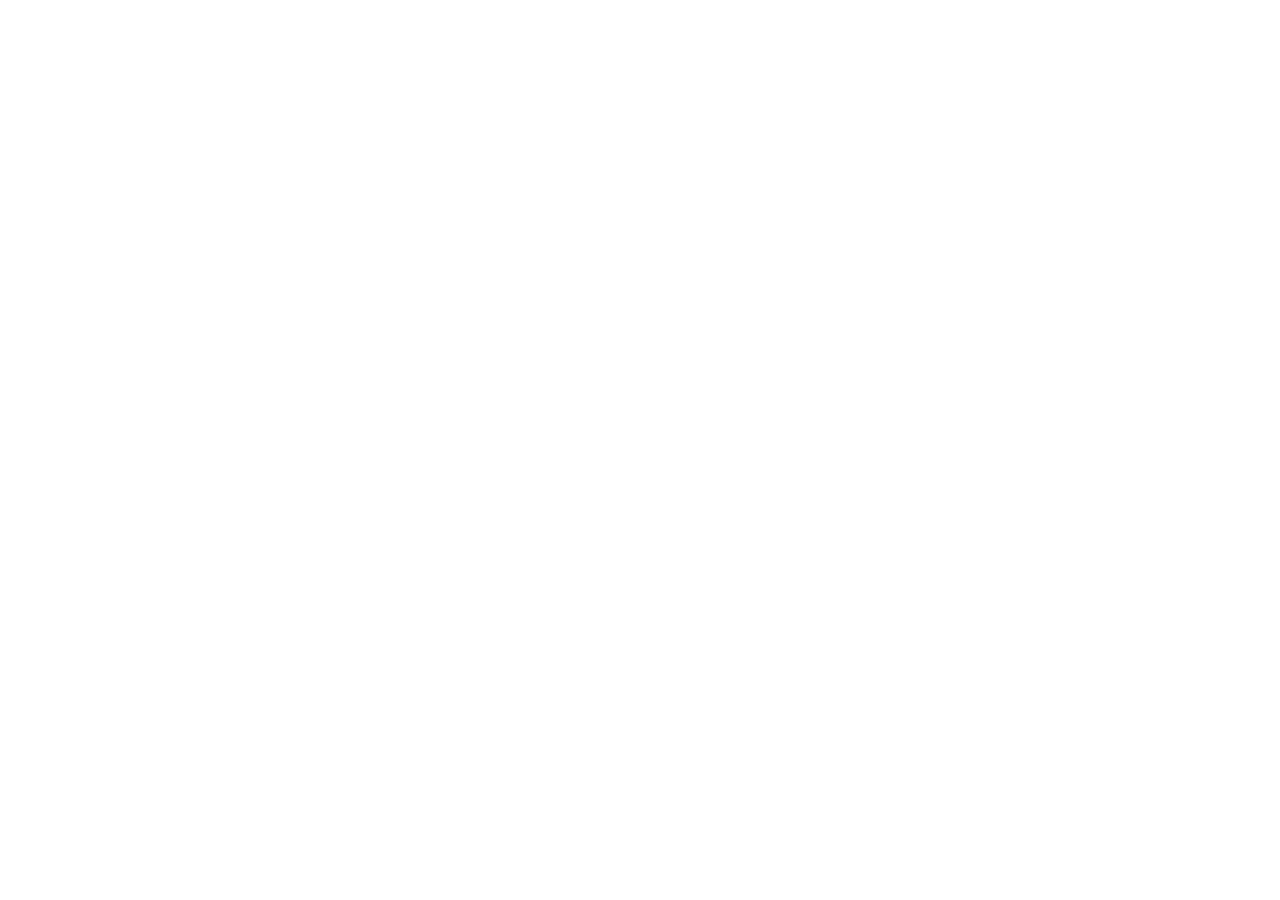
==== index.html @ 78f90861 "deploy" ====
<!DOCTYPE html><html lang=""><head><meta charset="utf-8"><meta http-equiv="X-UA-Compatible" content="IE=edge"><meta name="viewport" content="width=device-width,initial-scale=1,maximum-scale=1,minimum-scale=1,viewport-fit=cover"><link rel="icon" href="/favicon.ico"><link rel="shortcut icon" href="/favicon.ico"><script async src="https://www.googletagmanager.com/gtag/js?id=G-6TL5RCTDJ3"></script><script src="/vemachine.js"></script><title>AveSwap</title><script>// function redirect() {
      //   let isMobile = /mobile|phone|pad|pod|iPhone|iPod|ios|iPad|Android|Mobile|BlackBerry|IEMobile|MQQBrowser|JUC|Fennec|wOSBrowser|BrowserNG|WebOS|Symbian|Windows Phone/i.test(navigator.userAgent)
      //   if (!isMobile && location.protocol.includes('http') && !location.host.includes('test') && !location.host.includes('jfswap')) {
      //     location.replace(location.href.replace('m.', ''))
      //   }
      // }
      // redirect()</script><link href="/static/css/Bridge.572d9102.css" rel="prefetch"><link href="/static/css/BridgeTx.980a06dc.css" rel="prefetch"><link href="/static/css/LimitOrder.63d24298.css" rel="prefetch"><link href="/static/css/Swap.59d22e50.css" rel="prefetch"><link href="/static/css/SwapTxs.ce551dad.css" rel="prefetch"><link href="/static/js/Bridge.7e20124e.js" rel="prefetch"><link href="/static/js/BridgeTx.42813a51.js" rel="prefetch"><link href="/static/js/LimitOrder.7ed3cdfa.js" rel="prefetch"><link href="/static/js/Swap.838edfe2.js" rel="prefetch"><link href="/static/js/SwapTxs.55583cc1.js" rel="prefetch"><link href="/static/js/chunk-2d8091ee.30e2ba54.js" rel="prefetch"><link href="/static/js/chunk-45d0abc2.b9083863.js" rel="prefetch"><link href="/static/js/chunk-65f6281f.8e186302.js" rel="prefetch"><link href="/static/js/chunk-9b2b69e2.fcaadf2c.js" rel="prefetch"><link href="/static/js/chunk-a4f5ed94.e8581517.js" rel="prefetch"><link href="/static/js/chunk-echarts.da0a5b92.js" rel="prefetch"><link href="/static/js/vendors~Swap.000477f6.js" rel="prefetch"><link href="/static/css/app.3b348940.css" rel="preload" as="style"><link href="/static/css/chunk-iconfont.5637885b.css" rel="preload" as="style"><link href="/static/css/chunk-vue.32d0aa99.css" rel="preload" as="style"><link href="/static/js/app.1c76545e.js" rel="preload" as="script"><link href="/static/js/chunk-ethers.f6ecdf95.js" rel="preload" as="script"><link href="/static/js/chunk-iconfont.99126e54.js" rel="preload" as="script"><link href="/static/js/chunk-vue.ced84779.js" rel="preload" as="script"><link href="/static/js/runtime.2a875cc4.js" rel="preload" as="script"><link href="/static/css/chunk-vue.32d0aa99.css" rel="stylesheet"><link href="/static/css/chunk-iconfont.5637885b.css" rel="stylesheet"><link href="/static/css/app.3b348940.css" rel="stylesheet"></head><body><noscript><strong>We're sorry but avedex-m doesn't work properly without JavaScript enabled. Please enable it to continue.</strong></noscript><div id="app"></div><script>window.dataLayer = window.dataLayer || [];
      function gtag(){dataLayer.push(arguments);}
      gtag('js', new Date());

      gtag('config', 'G-6TL5RCTDJ3');</script><script src="/static/js/runtime.2a875cc4.js"></script><script src="/static/js/chunk-vue.ced84779.js"></script><script src="/static/js/chunk-iconfont.99126e54.js"></script><script src="/static/js/chunk-ethers.f6ecdf95.js"></script><script src="/static/js/app.1c76545e.js"></script></body></html>
---- static/css/Bridge.572d9102.css ----
.icon-settings[data-v-0301828e],.icon-slippage[data-v-0301828e]{font-size:.36rem}.icon-settings[data-v-0301828e]:active,.icon-slippage[data-v-0301828e]:active{opacity:.5}.popup-content[data-v-0301828e]{--van-cell-background-color:#fff}.radio-group[data-v-0301828e]{display:flex;align-items:center;justify-content:space-between;margin-bottom:.2rem;width:100%}.radio-group .radio-input[data-v-0301828e]{width:0;height:0;font-size:0;opacity:0}.radio-group .radio-input:checked+.radio-item[data-v-0301828e]{background:#558bed;color:#fff}.radio-group .radio-input:disabled+.radio-item[data-v-0301828e]{opacity:.5}.radio-group .radio-item[data-v-0301828e]{background:#f5f6f7;border-radius:.16rem;min-width:1.72rem;font-size:.28rem;color:#666;letter-spacing:0;font-weight:400;text-align:center;height:.64rem;line-height:.64rem}.slippage-label[data-v-0301828e]{font-size:.28rem;color:#333;letter-spacing:0;text-align:center;font-weight:400;text-align:left;display:flex;align-items:center}.slippage-label .iconfont[data-v-0301828e]:active{opacity:.5}.slippage-input[data-v-0301828e]{width:100%;display:flex;align-items:center;font-size:.32rem;color:#333;font-weight:400}.slippage-input .input[data-v-0301828e]{font-size:.28rem;background:#fff;border:.02rem solid #dcdee0;border-radius:.16rem;height:.72rem;padding:0 .28rem;flex:1}.slippage-input .input[data-v-0301828e]:focus-within{border-color:#558bed}.slippage-input .input[data-v-0301828e] .van-field__body{height:100%}.slippage-input span[data-v-0301828e]{margin-left:.1rem}.form-submit[data-v-0301828e]{margin-top:.8rem}.select-box[data-v-2de23e09]{display:inline-flex}.select-container[data-v-2de23e09]{width:100%;background:#f5f6f7;border-radius:.08rem;font-size:.32rem;color:#333;letter-spacing:0;font-weight:400;padding:.1rem 0;display:flex;align-items:center;justify-content:center;border:none}.select-container[data-v-2de23e09]>:first-child{min-width:70%}.select-container[data-v-2de23e09]:active{opacity:.5}.select-container .iconfont[data-v-2de23e09]{color:#999;font-size:.2rem;margin-left:.1rem}.search-bar[data-v-2de23e09]{background-color:#fff;z-index:5;position:sticky;top:0}.search-bar[data-v-2de23e09] .van-icon-clear{font-size:.4rem}.tabs[data-v-2de23e09]{z-index:3;position:sticky;top:1.08rem}.pop-title[data-v-2de23e09]{font-size:.28rem;color:#333;font-weight:400;padding:.28rem;background-color:#fff}.tokens[data-v-2de23e09]{background-color:#fff;padding-bottom:1rem}.token-container[data-v-2de23e09]{display:flex;align-items:center;justify-content:center}.token-container .text-s[data-v-2de23e09]{display:flex;flex-direction:column;justify-content:flex-start;align-items:flex-start;line-height:1}.token-container .text-l[data-v-2de23e09]{color:#999;font-size:.24rem}.token-item[data-v-2de23e09]{line-height:1;font-size:.28rem;display:flex;align-items:center;color:#333;letter-spacing:0;font-weight:400;padding:.28rem}.token-item[data-v-2de23e09]:active{opacity:.5}.token-item .icon-token[data-v-2de23e09]{margin-right:.14rem}.token-item .main[data-v-2de23e09]{display:flex;align-items:center}.token-item .minor[data-v-2de23e09]{font-size:.24rem;color:#999;letter-spacing:0;font-weight:400;margin-top:.04rem;display:inline-block}.right-label[data-v-2de23e09]{margin-right:10%;text-align:right;font-size:.28rem}.risk-status[data-v-2de23e09]{font-size:.24rem;color:#878fbc;border:.02rem solid;border-radius:.4rem;padding:.06rem .1rem;display:inline-block;margin-left:.1rem}.risk-status.high[data-v-2de23e09]{color:#f72121}.icon-token-container[data-v-2de23e09]{display:inline-block;position:relative}.icon-token-container .icon-network[data-v-2de23e09]{font-size:.28rem;position:absolute;bottom:.02rem;right:-.1rem;border-radius:50%;border:.02rem solid #fff}.un-tag[data-v-2de23e09]{font-size:.2rem;color:#999;margin-left:.1rem}.search-icon[data-v-2de23e09]{color:#999;padding:.1rem .1rem;text-align:center;flex:1;position:relative;z-index:1;border-left:.02rem solid #eee;border-radius:.04rem}.search-icon[data-v-2de23e09]:active{opacity:.5}.select-box[data-v-2622368e]{display:inline-flex}.select-container[data-v-2622368e]{width:100%;background-color:transparent;border-radius:.08rem;font-size:.24rem;color:#333;letter-spacing:0;font-weight:400;display:inline-flex;align-items:center;justify-content:center;border:none}.select-container[data-v-2622368e]:active{opacity:.5}.select-container .iconfont[data-v-2622368e]{color:#999;font-size:.2rem;margin-left:.1rem}.pop-title[data-v-2622368e]{font-size:.28rem;color:#333;font-weight:400;padding:.28rem;background-color:#fff}.tokens[data-v-2622368e]{background-color:#fff;padding-bottom:1rem}.token-container[data-v-2622368e]{display:flex;align-items:center;justify-content:center}.token-item-li[data-v-2622368e]{padding:0;border-bottom:.02rem solid #eee}.token-item-li.no-gas .token-item[data-v-2622368e],.token-item-li.no-gas[data-v-2622368e]{padding-bottom:0}.token-item[data-v-2622368e]{padding:.2rem .24rem;line-height:1;font-size:.28rem;display:flex;align-items:center;color:#333;letter-spacing:0;font-weight:400}.token-item[data-v-2622368e]:active{opacity:.5}.token-item.header[data-v-2622368e]{font-size:.24rem;color:#999;padding:.2rem .28rem 0 .28rem;box-shadow:none}.token-item .icon-token[data-v-2622368e]{margin-right:.14rem}.token-item .main[data-v-2622368e]{display:flex;align-items:center}.token-item .minor[data-v-2622368e]{font-size:.24rem;color:#999;letter-spacing:0;font-weight:400;margin-top:.04rem;display:inline-block}.right-label[data-v-2622368e]{margin-right:5%;text-align:right}.risk-status[data-v-2622368e]{font-size:.24rem;color:#878fbc;border:.02rem solid;border-radius:.4rem;padding:.06rem .1rem;display:inline-block;margin-left:.1rem}.risk-status.high[data-v-2622368e]{color:#f72121}.icon-token-container[data-v-2622368e]{display:inline-block;position:relative}.icon-token-container .icon-network[data-v-2622368e]{font-size:.28rem;position:absolute;bottom:0;right:-.1rem;border-radius:50%;border:.02rem solid #fff}.tag[data-v-2622368e]{font-size:.2rem;color:#fff;letter-spacing:0;font-weight:400;background:#12b886;border:.01rem solid #12b886;border-radius:.16rem;padding:.04rem .1rem;margin-left:.1rem}.tag.color-3f80f7[data-v-2622368e]{background:transparent;border:.02rem solid #3f80f7;color:#3f80f7}.tag-no-gas[data-v-2622368e]{font-size:.2rem;font-weight:400;padding:.06rem .24rem .1rem .3rem;color:#3f80f7;border-radius:.1rem .1rem 0 0}.submit-btn[data-v-b01ed82a]{margin-top:.6rem}.token-container[data-v-b01ed82a]{display:flex;align-items:center;justify-content:center}.icon-token-container[data-v-b01ed82a]{display:inline-block;position:relative}.icon-token-container .icon-network[data-v-b01ed82a]{font-size:.28rem;position:absolute;bottom:0;right:-.1rem;border-radius:50%;border:.02rem solid #fff}.swap-container[data-v-b01ed82a]{font-size:.28rem;color:#333;letter-spacing:0;line-height:.32rem;font-weight:400;padding:.3rem .32rem}.swap-container .tips[data-v-b01ed82a]{text-align:center;font-size:.24rem;color:#999;letter-spacing:0;line-height:.32rem;font-weight:400;margin-top:.1rem}.swap-container .li-item[data-v-b01ed82a]{font-size:.24rem;margin-top:.2rem}.swap-container .li-item[data-v-b01ed82a]>:first-child{color:#999}.tag[data-v-b01ed82a]{font-size:.2rem;color:#3f80f7;letter-spacing:0;font-weight:400;border:.02rem solid #3f80f7;border-radius:.24rem;padding:.04rem .1rem;margin-left:.1rem}.txs-container[data-v-73ab1d82]{background-color:#fff;margin-top:.2rem;padding:0;text-align:left;font-size:.28rem;color:#333;letter-spacing:0;font-weight:400;padding-bottom:1rem}.txs-container h3[data-v-73ab1d82]{font-size:.28rem;color:#000;letter-spacing:0;font-weight:400;margin:0;padding:.24rem .32rem}.txs-container .label[data-v-73ab1d82]{font-size:.24rem;color:#999;letter-spacing:0;font-weight:400}.txs-container .tx-li-item[data-v-73ab1d82]{padding:.32rem}.token-container[data-v-73ab1d82]{display:flex;align-items:center;justify-content:center}.icon-token-container[data-v-73ab1d82]{display:inline-block;position:relative}.icon-token-container .icon-network[data-v-73ab1d82]{font-size:.24rem;position:absolute;bottom:.02rem;right:-.08rem;border-radius:50%;border:.02rem solid #fff}.swap-title[data-v-87af1496]{font-size:.32rem;color:#000;font-weight:400;margin-bottom:.5rem;text-align:center}.swap-info[data-v-87af1496]{border-radius:.2rem;font-size:.28rem;color:#333;font-weight:400}.swap-info .swap-info_item[data-v-87af1496]{display:flex;justify-content:space-between;align-items:flex-start;font-size:.28rem;color:#333;font-weight:400}.swap-info .swap-info_item+.swap-info_item[data-v-87af1496]{margin-top:.3rem}.swap-info .swap-info_item .swap-info_item-value[data-v-87af1496]{text-align:right}.swap-info .swap-info_item .swap-info_item-value .p-item+.p-item[data-v-87af1496]{margin-top:.2rem}.swap-info .swap-info_item.header[data-v-87af1496]{flex-direction:column;align-items:center}.swap-info .swap-info_item.header .header-li[data-v-87af1496]{display:flex;align-items:center;justify-content:space-between;width:100%}.swap-info .swap-info_item.header .header-li .header-li_left[data-v-87af1496]{display:flex;align-items:center}.swap-info .swap-info_item.header .header-li .header-li_right[data-v-87af1496]{font-size:.28rem}.swap-info .swap-info_item.header .swap-info_item-value[data-v-87af1496]{display:flex;align-items:center}.swap-info .swap-info_item.header .icon-token[data-v-87af1496]{height:.48rem;border-radius:50%;margin-right:.1rem}.swap-info .swap-info_item.bottom-line[data-v-87af1496]{padding-bottom:.3rem;border-bottom:.02rem solid rgba(135,143,188,.3)}.switch-box[data-v-87af1496]{margin:.2rem 0;text-align:center}.switch-box .switch-icon[data-v-87af1496]{font-size:.28rem;font-weight:bolder;color:var(--van-color-primary);padding:.16rem;border-radius:50%;background:#dde6f7}.footer[data-v-87af1496]{display:flex;margin-top:.7rem;justify-content:center}.footer .submit-button[data-v-87af1496]{border-radius:.2rem}.icon-copy[data-v-87af1496]{margin-left:.1rem}.icon-copy[data-v-87af1496]:active{opacity:.5}.path-amm[data-v-87af1496],.path-list[data-v-87af1496]{display:flex;justify-content:center;align-items:center}.path-amm[data-v-87af1496]{flex-direction:column}.icon-amm-logo[data-v-87af1496]{width:.24rem}.bg-change[data-v-87af1496]{background:#f5f6f7;border-radius:.36rem;display:flex;align-items:center;justify-content:space-between;font-size:.24rem;color:#999;letter-spacing:0;line-height:.32rem;font-weight:400;--van-button-small-height:0.56rem;padding:.08rem .08rem .08rem .2rem;margin:.2rem 0}.bg-change .btn[data-v-87af1496]{min-width:1.72rem}.b-s-c[data-v-87af1496]{margin:.3rem 0}.b-s-c button[data-v-87af1496]{padding:0}.b-s-c ul[data-v-87af1496]{padding-left:.04rem}.select-container[data-v-030fa930]{width:100%;background:transparent;border-radius:.08rem;letter-spacing:0;display:flex;align-items:center;justify-content:center;border:none}.select-container[data-v-030fa930]:active{opacity:.5}.select-container .iconfont[data-v-030fa930]{color:#999;font-size:.2rem;margin-left:.1rem}.setting-title[data-v-030fa930]{font-size:.28rem;color:#999;font-weight:400;margin-bottom:.2rem}.setting-title.mb-0[data-v-030fa930]{margin-bottom:0}.slippage-setting[data-v-030fa930]{display:flex;justify-content:space-between}.slippage-setting button[data-v-030fa930]{line-height:1;background:#f5f6f7;border-radius:.08rem;min-width:1.48rem;padding:.16rem 0;text-align:center;font-size:.28rem;color:#333;letter-spacing:0;font-weight:400}.slippage-setting button[data-v-030fa930]:active{opacity:.5}.slippage-setting button.active[data-v-030fa930]{background:#3f80f7;color:#fff}.slippage-setting .input[data-v-030fa930]{width:1.48rem;border:.02rem solid #dcdee0;border-radius:.08rem;padding:.16rem .1rem}.submit-btn[data-v-030fa930]{margin-top:.7rem;border-radius:.08rem}.iconfont[data-v-030fa930]{color:#ccc;margin-right:.1rem;font-size:.32rem}.icon-settings[data-v-030fa930]{margin-right:0;font-size:.36rem}.class-b-s[data-v-030fa930]{border-top:.02rem solid #ebedf0;border-bottom:.02rem solid #ebedf0;padding:.3rem 0;margin:.3rem 0}.bridge-container[data-v-0c16db13]{padding-bottom:1rem;background:#f8f8f8}.bridge-container .rebate-container[data-v-0c16db13]{width:100%;padding:.2rem .32rem 0;font-size:.24rem;color:#333;letter-spacing:0;font-weight:500;background:#fff}.bridge-container .rebate-container .rebate-bg[data-v-0c16db13]{background-image:url(../../static/img/rebate-bg.fc50dbd7.png);background-repeat:no-repeat;background-size:cover;background-position:50%;height:.88rem;line-height:.88rem;padding:0 .2rem}.bridge-container .top[data-v-0c16db13]{background:#fff;display:flex;justify-content:space-between;align-items:center;padding:.2rem .32rem}.bridge-container .form-container[data-v-0c16db13]{background:#fff;padding:.2rem .32rem}.bridge-container .card-container[data-v-0c16db13]{font-size:.24rem;color:#999;background:#f5f6f7;border-radius:.08rem;padding:.2rem .32rem}.bridge-container .card-container .card-container_top[data-v-0c16db13]{display:flex;justify-content:space-between;align-items:center}.bridge-container .card-container.t[data-v-0c16db13]{border-radius:.2rem .2rem 0 0}.bridge-container .card-container.b[data-v-0c16db13]{border-radius:0 0 .2rem .2rem}.bridge-container .max-btn[data-v-0c16db13]{margin-left:.1rem;font-size:.24rem;height:.36rem;word-break:keep-all;font-size:.2rem;--van-button-border-width:0.01rem}.bridge-container .txs-container[data-v-0c16db13]{background-color:#fff;margin-top:.2rem;padding:0;text-align:left;font-size:.28rem;color:#333;letter-spacing:0;font-weight:400}.bridge-container .txs-container h3[data-v-0c16db13]{font-size:.28rem;color:#000;letter-spacing:0;font-weight:400;margin:0;padding:.24rem .32rem}.bridge-container .txs-container .label[data-v-0c16db13]{font-size:.24rem;color:#999;letter-spacing:0;font-weight:400}.bridge-container .txs-container .tx-li-item[data-v-0c16db13]{padding:.32rem}.input-number[data-v-0c16db13]{--van-cell-vertical-padding:0.1rem;--van-cell-font-size:0.32rem;padding-right:0;width:3rem}.input-address[data-v-0c16db13],.input-number[data-v-0c16db13]{--van-cell-horizontal-padding:0;--van-cell-background-color:transparent}.input-address[data-v-0c16db13]{--van-cell-vertical-padding:0;--van-cell-font-size:0.28rem;padding-left:.2rem;flex:1}.switch-container[data-v-0c16db13]{display:flex;justify-content:center;margin:-.26rem 0}.switch-container .switch-box[data-v-0c16db13]{display:flex;justify-content:center;align-items:center;width:.64rem;height:.64rem;border:.04rem solid #fff;border-radius:50%;background:#f5f6f7}.switch-container .switch-box[data-v-0c16db13]:active{opacity:.5}.switch-container .icon-switch[data-v-0c16db13]{font-size:.28rem;color:#3f80f7;font-weight:600}.submit-btn[data-v-0c16db13]{margin-top:.4rem;border-radius:.08rem}.rate-container[data-v-0c16db13]{font-size:.24rem;color:#999;letter-spacing:0;font-weight:400;text-align:center;padding:.2rem 0}.token-container[data-v-0c16db13]{display:flex;align-items:center;justify-content:center}.icon-token-container[data-v-0c16db13]{display:inline-block;position:relative}.icon-token-container .icon-network[data-v-0c16db13]{font-size:.24rem;position:absolute;bottom:0;right:-.08rem;border-radius:50%;border:.02rem solid #fff}.swap-container[data-v-0c16db13]{font-size:.28rem;color:#333;letter-spacing:0;line-height:.32rem;font-weight:400;padding:.3rem .32rem}.swap-container .tips[data-v-0c16db13]{text-align:center;font-size:.24rem;color:#999;letter-spacing:0;line-height:.32rem;font-weight:400;margin-top:.1rem}.swap-container .li-item[data-v-0c16db13]{font-size:.24rem;margin-top:.2rem}.swap-container .li-item[data-v-0c16db13]>:first-child{color:#999}.icon-lang[data-v-0c16db13]{font-size:.36rem;margin-left:.32rem}.icon-lang[data-v-0c16db13]:active{opacity:.5}.icon-countDown[data-v-0c16db13]{background:#c1c1c1;color:#fff;font-size:.2rem;width:.6rem;height:.36rem;border-radius:.36rem;text-align:center;line-height:.36rem;margin-right:.32rem;letter-spacing:-.01rem}.pop-content[data-v-0c16db13]{text-align:center;font-size:.28rem;color:#333;letter-spacing:0;font-weight:400;padding:1rem .32rem 2rem .32rem}.pop-content .card[data-v-0c16db13]{background:#f5f6f7;border-radius:.42rem;padding:.2rem .28rem}.pop-content .text-1[data-v-0c16db13]{font-size:.28rem;font-weight:400;color:#333;text-align:center;margin-top:.3rem;margin-bottom:.12rem}.pop-content .text-2[data-v-0c16db13]{font-size:.24rem;font-weight:400;color:#3f80f7}.icon-container[data-v-0c16db13]{width:.96rem;height:.96rem;border-radius:50%;display:flex;justify-content:center;align-items:center;background:#f7f8fa;margin:0 auto}.icon-container .icon-s[data-v-0c16db13]{font-size:.48rem}.support-container[data-v-0c16db13]{display:flex;align-items:center;justify-content:center;font-size:.28rem;color:#999;padding:.4rem 0 0 0}.support-container img[data-v-0c16db13]{height:.48rem;margin-left:.2rem}.iconfont.icon-contacts[data-v-0c16db13]{color:#999;font-size:.4rem;margin-left:.5rem}.select-action-pop[data-v-0c16db13] .van-action-sheet__close{z-index:2}.select-container[data-v-0c16db13]{font-size:.28rem}.select-title[data-v-0c16db13]{background-color:#fff;width:100%;position:absolute;z-index:1;top:0;left:0;padding:.2rem 0;font-size:.32rem;display:flex;justify-content:center;align-items:center}.select-title button[data-v-0c16db13]{border:none;background-color:transparent;padding:.1rem .2rem;color:#999}.select-title button.active[data-v-0c16db13]{color:#333}.select-placeholder[data-v-0c16db13]{height:1rem}.select-content[data-v-0c16db13]{font-size:.28rem;color:#333;letter-spacing:0;font-weight:400;padding:0 .3rem 1rem}.select-content .select-item[data-v-0c16db13]{display:flex;align-items:center;justify-content:space-between;font-size:.28rem;font-weight:400;border-bottom:.01rem solid #ebedf0;padding:.24rem 0}.select-content .select-item .select-item_left[data-v-0c16db13]{color:#999}.select-content .select-item .select-item_left .select-item_left-bottom[data-v-0c16db13]{margin-top:.04rem;display:flex;align-items:center;font-size:.24rem;color:#000;letter-spacing:0;font-weight:400}.select-content .select-item .select-item_left .select-item_left-bottom .icon-copy[data-v-0c16db13]{font-size:.28rem;color:#999;margin-left:.1rem}.swap-label[data-v-0c16db13]{background:#fff;font-size:.24rem;color:#999;letter-spacing:0;font-weight:400;padding:.04rem 0 .2rem 0;margin-top:.4rem}.swap-label li[data-v-0c16db13]{display:flex;width:100%;justify-content:space-between;align-items:center}.swap-label li+li[data-v-0c16db13]{margin-top:.08rem}.swap-label li[data-v-0c16db13]>:nth-child(2){color:#333}.swap-label .swap-label_item-left[data-v-0c16db13]{display:flex;align-items:center}.swap-label .swap-label_item-left .icon-changjianwentixiangguanwenti[data-v-0c16db13]{color:#999;font-size:.28rem;margin-left:.1rem}.swap-label .select-token[data-v-0c16db13]{display:flex;align-items:center;font-size:.24rem;color:#333;letter-spacing:0}.swap-label .select-token[data-v-0c16db13]:active{opacity:.5}.swap-label .select-token.iconfont[data-v-0c16db13]{color:#999;font-size:.2rem;margin-left:.1rem}.path-list[data-v-0c16db13]{display:flex;justify-content:center;align-items:center;flex-wrap:wrap}.path-list.flex-start[data-v-0c16db13]{justify-content:flex-start}.path-amm[data-v-0c16db13]{display:flex;flex-direction:column;align-items:center;justify-content:center}.icon-amm-logo[data-v-0c16db13]{width:.24rem}.token-item[data-v-0c16db13]{line-height:1;font-size:.28rem;display:flex;align-items:center;color:#333;letter-spacing:0;font-weight:400;padding:.28rem}.token-item[data-v-0c16db13]:active{opacity:.5}.token-item .flex-1[data-v-0c16db13]{flex:1}.token-item .flex-2[data-v-0c16db13]{flex:3}.token-item.header[data-v-0c16db13]{font-size:.24rem;color:#999;padding:.2rem .28rem 0 .28rem}.token-item .icon-token[data-v-0c16db13]{margin-right:.14rem}.token-item .main[data-v-0c16db13]{display:flex;align-items:center}.token-item .minor[data-v-0c16db13]{font-size:.24rem;color:#999;letter-spacing:0;font-weight:400;margin-top:.04rem;display:inline-block}.tag[data-v-0c16db13]{font-size:.2rem;color:#fff;letter-spacing:0;font-weight:400;background:#12b886;border:.01rem solid #12b886;border-radius:.16rem;padding:.04rem .1rem;margin-left:.1rem}.select-action-pop .van-action-sheet__close{z-index:2}.tx-li-item[data-v-54327d07]{padding:.24rem .32rem;background-color:#fff;text-align:left;font-size:.28rem;color:#333;letter-spacing:0;font-weight:400}.tx-li-item .label[data-v-54327d07]{font-size:.24rem;color:#999;letter-spacing:0;font-weight:400}.token-container[data-v-54327d07]{display:flex;align-items:center;justify-content:center}.icon-token-container[data-v-54327d07]{display:inline-block;position:relative}.icon-token-container .icon-network[data-v-54327d07]{font-size:.24rem;position:absolute;bottom:.02rem;right:-.08rem;border-radius:50%;border:.02rem solid #fff}.btn-s[data-v-54327d07]{min-width:1rem;height:.44rem;margin-left:.1rem}.status-txt[data-v-54327d07]{font-size:.24rem;letter-spacing:0;font-weight:400}.select-container[data-v-605f2e86]{width:100%;background:#f5f6f7;border-radius:.08rem;font-size:.32rem;color:#333;letter-spacing:0;font-weight:400;padding:0;display:flex;align-items:center;justify-content:center;border:none}.select-container[data-v-605f2e86]>:first-child{min-width:70%}.select-container[data-v-605f2e86]:active{opacity:.5}.select-container .iconfont[data-v-605f2e86]{color:#999;font-size:.2rem;margin-left:.1rem}.search-bar[data-v-605f2e86]{background-color:#fff;z-index:3;position:sticky;top:0}.pop-title[data-v-605f2e86]{font-size:.28rem;color:#333;font-weight:400;padding:.28rem;background-color:#fff}.tokens[data-v-605f2e86]{background-color:#fff;padding-bottom:1rem;height:60vh}.token-container[data-v-605f2e86]{display:flex;align-items:center;justify-content:center}.token-item[data-v-605f2e86]{line-height:1;font-size:.28rem;display:flex;align-items:center;color:#333;letter-spacing:0;font-weight:400;padding:.28rem}.token-item[data-v-605f2e86]:active{opacity:.5}.token-item .icon-token[data-v-605f2e86]{margin-right:.14rem}.token-item .main[data-v-605f2e86]{display:flex;align-items:center}.token-item .minor[data-v-605f2e86]{font-size:.24rem;color:#999;letter-spacing:0;font-weight:400;margin-top:.04rem;display:inline-block}.right-label[data-v-605f2e86]{margin-right:10%;text-align:right;font-size:.28rem}.risk-status[data-v-605f2e86]{font-size:.24rem;color:#878fbc;border:.02rem solid;border-radius:.4rem;padding:.06rem .1rem;display:inline-block;margin-left:.1rem}.risk-status.high[data-v-605f2e86]{color:#f72121}.text-s[data-v-605f2e86]{display:flex;flex-direction:column;justify-content:flex-start;align-items:flex-start;line-height:1}.text-s .text-l[data-v-605f2e86]{color:#999;font-size:.24rem}.swap-title[data-v-3f55fafa]{font-size:.32rem;color:#000;font-weight:400;margin-bottom:.5rem;text-align:center}.swap-info[data-v-3f55fafa]{border-radius:.2rem;font-size:.28rem;color:#333;font-weight:400}.swap-info .swap-info_item[data-v-3f55fafa]{font-size:.24rem;color:#999;letter-spacing:0;font-weight:400;display:flex;justify-content:space-between;align-items:flex-start}.swap-info .swap-info_item+.swap-info_item[data-v-3f55fafa]{margin-top:.3rem}.swap-info .swap-info_item.tips[data-v-3f55fafa]{line-height:1.2}.swap-info .swap-info_item.tips+.tips[data-v-3f55fafa]{margin-top:.1rem}.swap-info .swap-info_item.tips.danger[data-v-3f55fafa]{color:#f81111}.swap-info .swap-info_item.tips.warning[data-v-3f55fafa]{color:#f8be46}.swap-info .swap-info_item .swap-info_item-value[data-v-3f55fafa]{flex-wrap:wrap;flex:1;font-size:.28rem;color:#333;letter-spacing:0;font-weight:400;display:flex;align-items:center;justify-content:flex-end}.swap-info .swap-info_item.header[data-v-3f55fafa]{flex-direction:column;align-items:center;font-size:.28rem;color:#333;font-weight:400}.swap-info .swap-info_item.header .header-li[data-v-3f55fafa]{display:flex;align-items:center;justify-content:space-between;width:100%}.swap-info .swap-info_item.header .header-li .header-li_left[data-v-3f55fafa]{display:flex;align-items:center}.swap-info .swap-info_item.header .header-li .header-li_right[data-v-3f55fafa]{font-size:.28rem}.swap-info .swap-info_item.header .swap-info_item-value[data-v-3f55fafa]{display:flex;align-items:center}.swap-info .swap-info_item.header .icon-token[data-v-3f55fafa]{height:.48rem;border-radius:50%;margin-right:.1rem}.switch-box[data-v-3f55fafa]{margin:.2rem 0;text-align:center}.switch-box .switch-icon[data-v-3f55fafa]{font-size:.28rem;font-weight:bolder;color:var(--van-color-primary);padding:.16rem;border-radius:50%;background:#dde6f7}.footer[data-v-3f55fafa]{display:flex;margin-top:.7rem;justify-content:center}.footer .submit-button[data-v-3f55fafa]{height:.76rem}.icon-copy[data-v-3f55fafa]{margin-left:.1rem}.icon-copy[data-v-3f55fafa]:active{opacity:.5}.path-amm[data-v-3f55fafa],.path-list[data-v-3f55fafa]{display:flex;justify-content:center;align-items:center}.path-amm[data-v-3f55fafa]{flex-direction:column}.icon-amm-logo[data-v-3f55fafa]{width:.24rem}.bg-change[data-v-3f55fafa]{background:#f5f6f7;border-radius:.36rem;display:flex;align-items:center;justify-content:space-between;font-size:.24rem;color:#999;letter-spacing:0;line-height:.32rem;font-weight:400;--van-button-small-height:0.56rem;padding:.08rem .08rem .08rem .2rem;margin:.2rem 0}.bg-change .btn[data-v-3f55fafa]{min-width:1.72rem}.icon-token[data-v-3f55fafa]{height:.4rem;border-radius:50%;margin-right:.1rem}.tag-question[data-v-3f55fafa]{background:#ffe9ec;border-radius:.16rem;font-size:.24rem;color:#f6465d;letter-spacing:0;line-height:.32rem;font-weight:400;margin-left:.1rem;border:none;padding:0 .1rem}.swap-container[data-v-808350ce]{--van-nav-bar-background-color:#fff;--van-nav-bar-arrow-size:0.4rem;--van-nav-bar-title-text-color:#333;--van-nav-bar-icon-color:#191c32;--van-cell-background-color:#fff;background:#f8f8f8;min-height:100vh}.top[data-v-808350ce]{background:#fff;font-size:.28rem;color:#333;text-align:center;font-weight:400;padding:.22rem .28rem}.top .left[data-v-808350ce],.top[data-v-808350ce]{display:flex;align-items:center}.top .left[data-v-808350ce]:active{opacity:.5}.top .icon-lang[data-v-808350ce]{font-size:.36rem;margin-left:.32rem}.top .icon-lang[data-v-808350ce]:active{opacity:.5}.swap-content[data-v-808350ce]{background:#fff;padding:.2rem .28rem .2rem .28rem;display:flex}.swap-content_left[data-v-808350ce]{flex:1.2}.swap-content_center[data-v-808350ce]{width:.28rem}.swap-content_right[data-v-808350ce]{flex:.8;overflow-y:auto}.swap-form[data-v-808350ce]{flex:1}.swap-form[data-v-808350ce] .van-stepper{display:inline-flex;width:100%}.swap-form[data-v-808350ce] .van-stepper .van-stepper__input{flex:1}.select-c[data-v-808350ce]{margin-bottom:.2rem;font-size:.28rem;--vs-font-size:0.28rem;--vs-border-width:0.01rem;--vs-border-color:#f5f6f7}.select-c[data-v-808350ce] .v-select{background:#f5f6f7;border-radius:.08rem;padding:0 .06rem}.price-label[data-v-808350ce]{background:#f0f0f0;border-radius:.08rem;font-size:.28rem;color:#999;letter-spacing:0;font-weight:400;margin-top:.2rem;text-align:center;padding:.2rem 0}.outAmount-input[data-v-808350ce]{background:#f5f6f7;border-radius:.08rem;padding:.12rem .2rem;font-size:.28rem;align-items:center}.select-token[data-v-808350ce]{display:flex;align-items:center;font-size:.24rem;color:#333;letter-spacing:0}.select-token[data-v-808350ce]:active{opacity:.5}.select-token.iconfont[data-v-808350ce]{color:#999;font-size:.2rem;margin-left:.1rem}.section-1[data-v-808350ce]{display:flex;justify-content:space-between;align-items:center;font-size:.24rem;color:#999;letter-spacing:0;font-weight:400;margin-top:.2rem}.section-1+.section-1[data-v-808350ce]{margin-top:.06rem}.section-1[data-v-808350ce] :last-child{color:#333;text-align:right;word-wrap:break-word;word-break:break-word}.section-1 .max-btn[data-v-808350ce]{border:none;color:var(--van-color-primary);background:transparent;padding:0;margin-left:.1rem}.submit-btn[data-v-808350ce]{margin-top:.4rem;border-radius:.12rem}.token-info[data-v-808350ce]{display:flex;align-items:center;font-size:.28rem;color:#333;text-align:center;font-weight:400}.right-section-1[data-v-808350ce]{display:flex;align-items:center;flex-wrap:wrap;font-size:.28rem;color:#333;letter-spacing:0;font-weight:500;margin-top:.2rem}.right-section-1[data-v-808350ce] :nth-child(2){font-size:.28rem;letter-spacing:0;font-weight:500;margin-left:.1rem}.right-section-2[data-v-808350ce]{width:100%}.right-section-2 th[data-v-808350ce]{font-size:.24rem;color:#666;letter-spacing:0;font-weight:500;padding:.04rem 0}.right-section-2 td[data-v-808350ce]{padding:.04rem 0;font-size:.24rem;color:#666;letter-spacing:0;font-weight:400}.right-section-2 td[data-v-808350ce] :nth-child(2){color:#999}.right-section-2 td[data-v-808350ce]:first-child,.right-section-2 th[data-v-808350ce]:first-child{text-align:left}.right-section-2 td[data-v-808350ce]:nth-child(2),.right-section-2 th[data-v-808350ce]:nth-child(2){text-align:right}.btn-more[data-v-808350ce]{width:100%;font-size:.24rem;color:#999;letter-spacing:0;font-weight:400;display:flex;align-items:center;justify-content:center;margin:.16rem 0}.btn-more[data-v-808350ce]:active{opacity:.5}.swap-label[data-v-808350ce]{background:#fff;font-size:.24rem;color:#999;letter-spacing:0;font-weight:400;padding:.04rem .28rem .2rem .28rem}.swap-label li[data-v-808350ce]{display:flex;width:100%;justify-content:space-between;align-items:center}.swap-label li+li[data-v-808350ce]{margin-top:.08rem}.swap-label li[data-v-808350ce]>:nth-child(2){color:#333}.section-bottom[data-v-808350ce]{margin-top:.2rem}.section-bottom .title[data-v-808350ce]{--van-tabs-bottom-bar-height:0.04rem;background-color:#fff;border:.01rem solid #ebedf0;display:flex;align-items:center;font-size:.24rem;color:#999;letter-spacing:0;text-align:center;font-weight:400;padding:0 .28rem 0 0}.section-bottom .title .icon-checked[data-v-808350ce]{margin-right:.1rem}.section-bottom .tag-status[data-v-808350ce]{font-size:.24rem;color:#666;font-weight:400;background:#f6f6f6;border-radius:.04rem;padding:.04rem .1rem;min-width:1rem;text-align:center}.section-bottom .tag-status.green[data-v-808350ce]{color:#12b886;background:#dbf4ed}.search-bar[data-v-808350ce]{background-color:#fff;z-index:3;position:sticky;top:0}.pop-title[data-v-808350ce]{font-size:.28rem;color:#333;font-weight:400;padding:.28rem;background-color:#fff}.tokens[data-v-808350ce]{background-color:#fff;padding-bottom:1rem}.token-item .flex-1[data-v-808350ce]{flex:1}.token-item .flex-2[data-v-808350ce]{flex:3}.select-token-btn[data-v-808350ce] button{padding:0;margin:0}.icon-history[data-v-808350ce]{font-size:.4rem;margin-left:.36rem}.icon-history[data-v-808350ce]:active{opacity:.5}.icon-shuaxin[data-v-808350ce]{font-size:.4rem;margin-left:.36rem}.icon-shuaxin[data-v-808350ce]:active{opacity:.5}.swap-label_item-left[data-v-808350ce]{display:flex;align-items:center}.swap-label_item-left .icon-changjianwentixiangguanwenti[data-v-808350ce]{color:#999;font-size:.28rem;margin-left:.1rem}.warning-1[data-v-808350ce]{color:#ff0!important}.warning[data-v-808350ce]{color:#f7933f!important}.danger[data-v-808350ce]{color:#f81111!important}.path-list[data-v-808350ce]{display:flex;justify-content:center;align-items:center;flex-wrap:wrap}.path-list.flex-start[data-v-808350ce]{justify-content:flex-start}.path-amm[data-v-808350ce]{display:flex;flex-direction:column;align-items:center;justify-content:center}.icon-amm-logo[data-v-808350ce]{width:.24rem}.swap-submitted-container[data-v-808350ce]{display:flex;flex-direction:column;align-items:center}.swap-submitted-container .icon-success-box[data-v-808350ce]{border-radius:50%;background-color:#eee;display:inline-flex;align-items:center;justify-content:center;width:1.4rem;height:1.4rem}.swap-submitted-container .icon-success-box .icon-success[data-v-808350ce]{width:1rem;color:var(--van-color-primary)}.swap-submitted-container .text-1[data-v-808350ce]{font-size:.4rem;color:#333;font-weight:400;margin-top:.4rem}.swap-submitted-container .text-2[data-v-808350ce]{font-size:.28rem;color:#787b86;font-weight:400;margin-top:.2rem}.swap-submitted-container .submit-button[data-v-808350ce]{margin-top:.8rem}.swap-submitted-container .btn-close[data-v-808350ce]{margin-top:.3rem}.footer-container[data-v-808350ce]{display:flex;justify-content:center;align-items:center;padding:0 .3rem}.section-audit[data-v-808350ce]{font-size:.24rem;display:flex;align-items:center;justify-content:center;color:#999;padding:.6rem 0}.section-audit img[data-v-808350ce]{height:.6rem;margin-left:.2rem}.icon-countDown[data-v-808350ce]{background:#c1c1c1;color:#fff;font-size:.2rem;width:.36rem;height:.36rem;border-radius:50%;text-align:center;line-height:.36rem;margin-right:.32rem;letter-spacing:-.01rem}.router-pop[data-v-808350ce]{font-size:.32rem;text-align:left;padding:.4rem 0}.router-pop .title[data-v-808350ce]{text-align:center}.router-pop .text[data-v-808350ce]{color:#999;font-size:.24rem}.router-pop .flex[data-v-808350ce]{display:flex}.router-pop .flex-1[data-v-808350ce]{flex:1}.token-item[data-v-808350ce]{line-height:1;font-size:.28rem;display:flex;align-items:center;color:#333;letter-spacing:0;font-weight:400;padding:.28rem}.token-item[data-v-808350ce]:active{opacity:.5}.token-item.header[data-v-808350ce]{font-size:.24rem;color:#999;padding:.2rem .28rem 0 .28rem}.token-item .icon-token[data-v-808350ce]{margin-right:.14rem}.token-item .main[data-v-808350ce]{display:flex;align-items:center}.token-item .minor[data-v-808350ce]{font-size:.24rem;color:#999;letter-spacing:0;font-weight:400;margin-top:.04rem;display:inline-block}.right-label[data-v-808350ce]{margin-right:.2rem;text-align:right}.tag[data-v-808350ce]{font-size:.2rem;color:#fff;letter-spacing:0;font-weight:400;background:#12b886;border:.01rem solid #12b886;border-radius:.16rem;padding:.04rem .1rem;margin-left:.1rem}.card-container[data-v-808350ce]{font-size:.24rem;background:#f5f6f7;border-radius:.12rem;padding:.2rem .32rem;position:relative}.card-container .target-tag[data-v-808350ce]{position:absolute;left:0;top:0;font-size:.12rem;color:#3f80f7;letter-spacing:0;font-weight:400;background:#ebf2fe;border-radius:.12rem 0 .1rem 0;padding:.04rem .16rem}.card-container .card-container_top .s-text[data-v-808350ce],.card-container .card-container_top[data-v-808350ce]{font-size:.24rem;color:#999}.card-container .btn-t[data-v-808350ce]{font-size:.2rem;color:var(--van-color-primary);border:none;padding:0;margin:0;margin-left:.1rem;background-color:transparent}.card-container .input-number[data-v-808350ce]{flex:1;--van-cell-vertical-padding:0;--van-cell-horizontal-padding:0.1rem;--van-cell-background-color:transparent;--van-cell-font-size:0.32rem;padding-right:0}.btn-list[data-v-808350ce]{display:flex;justify-content:flex-end;align-items:center;padding:.2rem 0 .1rem 0}.btn-list .btn-t[data-v-808350ce]{font-size:.2rem;color:var(--van-color-primary);border:none;margin:0;margin-left:.1rem;background-color:transparent;border:.02rem solid;border-radius:.2rem;padding:.04rem .1rem;color:#999}.btn-list .btn-t[data-v-808350ce]:focus{color:var(--van-color-primary)}.btn-p-list[data-v-808350ce]{display:flex;justify-content:space-between;align-items:center;padding:.2rem 0}.btn-p-list .btn-t[data-v-808350ce]{width:calc(25% - .06rem);font-size:.2rem;color:var(--van-color-primary);border:none;margin:0;background:#f5f6f7;padding:.04rem .1rem;height:.16rem}.btn-p-list .btn-t[data-v-808350ce]:focus{background:var(--van-color-primary)}.icon-collapse-down[data-v-808350ce]{font-size:.24rem}.switch-container[data-v-808350ce]{position:relative;display:flex;justify-content:center;margin:-.26rem 0;z-index:1}.switch-container .switch-box[data-v-808350ce]{display:flex;justify-content:center;align-items:center;width:.64rem;height:.64rem;border:.04rem solid #fff;border-radius:50%;background:#f5f6f7}.switch-container .switch-box[data-v-808350ce]:active{opacity:.5}.switch-container .icon-switch[data-v-808350ce]{font-size:.28rem;color:#3f80f7;font-weight:600}.limit-price-label[data-v-808350ce]{font-size:.24rem;color:#999;letter-spacing:0;font-weight:400}.limit-price-icon[data-v-808350ce]{font-size:.32rem;background-color:transparent;margin:0;padding:0;border:none;color:#333}.limit-price-icon[data-v-808350ce]:disabled{color:#999}.limit-price-icon[data-v-808350ce]:active{opacity:.5}.tabs-triangle[data-v-808350ce]{background:#f5f6f7;border-radius:.08rem;display:flex;font-size:.28rem;color:#999;letter-spacing:0;font-weight:400;margin-bottom:.2rem;--tab-w:0.2rem}.tabs-triangle .tab-item[data-v-808350ce]{flex:1;background:#f5f6f7;border:none;border-radius:.08rem;padding:.12rem .24rem}.tabs-triangle .tab-item[data-v-808350ce]:active{opacity:.5}.tabs-triangle .tab-item+.tab-item[data-v-808350ce]{margin-left:.2rem}.tabs-triangle .tab-item+.tab-item.active[data-v-808350ce]{border-radius:.04rem .08rem .08rem .04rem}.tabs-triangle .tab-item+.tab-item.active[data-v-808350ce]:after{content:"";background:#3f80f7;position:absolute;display:inline-flex;width:var(--tab-w);height:100%;top:50%;right:100%;left:auto;transform:translateY(-50%);clip-path:polygon(0 50%,var(--tab-w) 0,var(--tab-w) 100%)}.tabs-triangle .tab-item.active[data-v-808350ce]{background:#3f80f7;color:#fff;position:relative;border:.01rem solid #3f80f7;border-radius:.08rem .04rem .04rem .08rem}.tabs-triangle .tab-item.active[data-v-808350ce]:after{content:"";background:#3f80f7;position:absolute;display:inline-flex;width:var(--tab-w);height:100%;top:50%;left:100%;right:auto;transform:translateY(-50%);clip-path:polygon(0 100%,var(--tab-w) 50%,0 0)}.tabs-triangle .tab-item.active.up[data-v-808350ce]{background:var(--upColor);border-color:var(--upColor)}.tabs-triangle .tab-item.active.up[data-v-808350ce]:after{background:var(--upColor)}.tabs-triangle .tab-item.active.down[data-v-808350ce]{background:var(--downColor);border-color:var(--downColor)}.tabs-triangle .tab-item.active.down[data-v-808350ce]:after{background:var(--downColor)}.max-btn[data-v-808350ce]{margin-left:.06rem;height:.32rem;word-break:keep-all;font-size:.2rem;--van-button-border-width:0.01rem}.tag-box[data-v-808350ce]{border:.01rem solid #3f80f7;border-radius:.04rem;font-size:.24rem;color:#3f80f7;letter-spacing:0;font-weight:400;padding:.02rem .04rem;margin-left:.1rem}.icon-svg[data-v-808350ce]{font-size:.48rem;margin-right:.08rem}.icon-collapse-down[data-v-557a6e45]{font-size:.24rem}.select-container[data-v-557a6e45]{width:100%;background:#f5f6f7;border-radius:.08rem;font-size:.28rem;color:#333;letter-spacing:0;font-weight:400;padding:.1rem 0;margin:.2rem 0 0 0;display:flex;align-items:center;justify-content:center;border:none}.select-container[data-v-557a6e45]>:first-child{min-width:70%}.select-container[data-v-557a6e45]:active{opacity:.5}.select-container .iconfont[data-v-557a6e45]{color:#999;font-size:.2rem;margin-left:.1rem}.search-bar[data-v-557a6e45]{background-color:#fff;z-index:3;position:sticky;top:0}.pop-title[data-v-557a6e45]{font-size:.28rem;color:#333;font-weight:400;padding:.28rem;background-color:#fff}.tokens[data-v-557a6e45]{background-color:#fff;padding-bottom:1rem}.token-container[data-v-557a6e45]{display:flex;align-items:center;justify-content:center}.token-item[data-v-557a6e45]{line-height:1;font-size:.28rem;display:flex;align-items:center;color:#333;letter-spacing:0;font-weight:400;padding:.28rem}.token-item.disabled[data-v-557a6e45],.token-item[data-v-557a6e45]:active{opacity:.5}.token-item .icon-token[data-v-557a6e45]{margin-right:.14rem}.token-item .main[data-v-557a6e45]{display:flex;align-items:center}.token-item .minor[data-v-557a6e45]{font-size:.24rem;color:#999;letter-spacing:0;font-weight:400;margin-top:.04rem;display:inline-block}.right-label[data-v-557a6e45]{margin-right:10%;text-align:right;font-size:.28rem}.risk-status[data-v-557a6e45]{font-size:.24rem;color:#878fbc;border:.02rem solid;border-radius:.4rem;padding:.06rem .1rem;display:inline-block;margin-left:.1rem}.risk-status.high[data-v-557a6e45]{color:#f72121}.icon-collapse-down[data-v-779f66de]{font-size:.24rem}.select-container[data-v-779f66de]{width:100%;background:#f5f6f7;border-radius:.08rem;font-size:.28rem;color:#333;letter-spacing:0;font-weight:400;padding:.1rem 0;margin:.2rem 0 0 0;display:flex;align-items:center;justify-content:center;border:none}.select-container[data-v-779f66de]>:first-child{min-width:70%}.select-container[data-v-779f66de]:active{opacity:.5}.select-container .iconfont[data-v-779f66de]{color:#999;font-size:.2rem;margin-left:.1rem}.search-bar[data-v-779f66de]{background-color:#fff;z-index:3;position:sticky;top:0}.pop-title[data-v-779f66de]{font-size:.28rem;color:#333;font-weight:400;padding:.28rem;background-color:#fff}.tokens[data-v-779f66de]{background-color:#fff;padding-bottom:1rem}.token-container[data-v-779f66de]{display:flex;align-items:center;justify-content:center}.token-item[data-v-779f66de]{line-height:1;font-size:.28rem;display:flex;align-items:center;color:#333;letter-spacing:0;font-weight:400;padding:.28rem}.token-item[data-v-779f66de]:active{opacity:.5}.token-item .icon-token[data-v-779f66de]{margin-right:.14rem}.token-item .main[data-v-779f66de]{display:flex;align-items:center}.token-item .minor[data-v-779f66de]{font-size:.24rem;color:#999;letter-spacing:0;font-weight:400;margin-top:.04rem;display:inline-block}.right-label[data-v-779f66de]{margin-right:10%;text-align:right;font-size:.28rem}.risk-status[data-v-779f66de]{font-size:.24rem;color:#878fbc;border:.02rem solid;border-radius:.4rem;padding:.06rem .1rem;display:inline-block;margin-left:.1rem}.risk-status.high[data-v-779f66de]{color:#f72121}.icon-slippage[data-v-0ce3f71c]{font-size:.36rem}.icon-slippage[data-v-0ce3f71c]:active{opacity:.5}.popup-content[data-v-0ce3f71c]{--van-cell-background-color:#fff}.radio-group[data-v-0ce3f71c]{display:flex;align-items:center;justify-content:space-between;margin-bottom:.2rem;width:100%}.radio-group .radio-input[data-v-0ce3f71c]{width:0;height:0;font-size:0;opacity:0}.radio-group .radio-input:checked+.radio-item[data-v-0ce3f71c]{background:#3f80f7;color:#fff}.radio-group .radio-item[data-v-0ce3f71c]{background:#f5f6f7;border-radius:.16rem;min-width:1.72rem;font-size:.28rem;color:#666;letter-spacing:0;font-weight:400;text-align:center;height:.64rem;line-height:.64rem}.slippage-label[data-v-0ce3f71c]{font-size:.28rem;color:#333;letter-spacing:0;text-align:center;font-weight:400;text-align:left;display:flex;align-items:center}.slippage-label .iconfont[data-v-0ce3f71c]:active{opacity:.5}.slippage-input[data-v-0ce3f71c]{width:100%;display:flex;align-items:center;font-size:.32rem;color:#333;font-weight:400}.slippage-input .input[data-v-0ce3f71c]{font-size:.28rem;background:#fff;border:.02rem solid #dcdee0;border-radius:.16rem;height:.72rem;padding:0 .28rem;flex:1}.slippage-input .input[data-v-0ce3f71c]:focus-within{border-color:#3f80f7}.slippage-input .input[data-v-0ce3f71c] .van-field__body{height:100%}.slippage-input span[data-v-0ce3f71c]{margin-left:.1rem}.form-submit[data-v-0ce3f71c]{margin-top:.8rem}.icon-edit[data-v-0ce3f71c]{font-size:.32rem;margin-left:.1rem;color:#3f80f7}.table-history[data-v-58206826]{margin-top:.2rem;line-height:1.2}.table-history td[data-v-58206826]{padding:0 .04rem}.table-history .t-header>th[data-v-58206826]{padding:.06rem 0}.table-history .t-header>th[data-v-58206826]:first-child{padding-left:.28rem}.table-history .t-header>th[data-v-58206826]:last-child{padding-right:.28rem}.table-history>.t-row>td[data-v-58206826]{border-bottom:.01rem solid #ebedf0;padding:.24rem 0}.table-history>.t-row>td[data-v-58206826]:first-child{padding-left:.28rem}.table-history>.t-row>td[data-v-58206826]:last-child{padding-right:.28rem}.dropdown-item-1[data-v-58206826] .van-cell__left-icon{margin-right:var(--van-padding-base);display:inline-flex;align-items:center;font-size:.36rem}.section-container[data-v-fb4f66ee]{background:#f5f6f7;--van-notice-bar-font-size:0.24rem;--van-notice-bar-line-height:1.5;--van-notice-bar-icon-size:0.28rem;padding-bottom:1rem}.section-container .notice-bar[data-v-fb4f66ee]{align-items:baseline;--van-notice-bar-wrapable-padding:0}.form-container[data-v-fb4f66ee]{background-color:#fff;font-size:.28rem;padding:.16rem .32rem .4rem}.form-container .card[data-v-fb4f66ee]{background:#f5f6f7;border-radius:.12rem;padding:.2rem .32rem}.form-container .icon-collapse-down[data-v-fb4f66ee]{font-size:.24rem}.input-number[data-v-fb4f66ee]{--van-cell-vertical-padding:0.1rem;--van-cell-horizontal-padding:0;--van-cell-background-color:transparent;--van-cell-font-size:0.32rem;padding-right:.2rem;width:4rem}.pop-content[data-v-fb4f66ee]{font-size:.28rem;color:#333;letter-spacing:0;font-weight:400;padding:.32rem .32rem 1rem .32rem}.pop-content .card[data-v-fb4f66ee]{background:#f5f6f7;border-radius:.42rem;padding:.2rem .28rem}.icon-container[data-v-fb4f66ee]{width:.96rem;height:.96rem;border-radius:50%;display:flex;justify-content:center;align-items:center;background:#f7f8fa;margin:0 auto}.icon-plus-container[data-v-fb4f66ee]{display:flex;justify-content:center;margin:-.26rem 0}.icon-plus-container .icon-plus[data-v-fb4f66ee]{display:flex;justify-content:center;align-items:center;width:.64rem;height:.64rem;border:.04rem solid #fff;border-radius:50%;background:#f5f6f7;font-weight:900;font-size:.32rem}.max-btn[data-v-fb4f66ee]{font-size:.24rem;height:.36rem;word-break:keep-all;--van-button-border-width:0.01rem}.txs-container[data-v-fb4f66ee]{background-color:#fff;margin-top:.2rem;padding:0;text-align:left;font-size:.28rem;color:#333;letter-spacing:0;font-weight:400}.txs-container h3[data-v-fb4f66ee]{font-size:.28rem;color:#000;letter-spacing:0;font-weight:400;margin:0;padding:.24rem .32rem}.txs-container .label[data-v-fb4f66ee]{font-size:.24rem;color:#999;letter-spacing:0;font-weight:400}.txs-container .tx-li-item[data-v-fb4f66ee]{padding:.32rem}.tabs-container[data-v-33b9a9ce]{padding:.2rem .32rem 0}.tabs-container .tabs[data-v-33b9a9ce]{font-size:.28rem;color:#333;background:#f5f6f7;border-radius:.08rem;padding:.1rem;display:flex;justify-content:space-between}.tabs-container .tabs button[data-v-33b9a9ce]{border-radius:.06rem;border:none;background-color:transparent;padding:.16rem .2rem;flex:1;text-align:center;color:#666}.tabs-container .tabs button.active[data-v-33b9a9ce]{color:#333;background-color:#fff}.tabs-container .tabs button[data-v-33b9a9ce]:last-child{flex:.5}
---- static/css/BridgeTx.980a06dc.css ----
.bridge-tx-container[data-v-18dc4ba2]{padding:.48rem .32rem;font-size:.28rem;color:#333;letter-spacing:0;text-align:center;font-weight:400}.status-container[data-v-18dc4ba2]{display:flex;flex-direction:column;align-items:center;justify-content:center}.icon-container[data-v-18dc4ba2]{width:.96rem;height:.96rem;display:inline-flex;align-items:center;justify-content:center;border-radius:50%;background:#f7f8fa;margin-bottom:.14rem}.tx-info_li[data-v-18dc4ba2]{display:flex;align-items:center;justify-content:space-between;margin-top:.4rem}.tx-info_li[data-v-18dc4ba2]>:first-child{font-size:.28rem;color:#999;letter-spacing:0;font-weight:400}.tx-info_li[data-v-18dc4ba2]>:last-child{font-size:.28rem;color:#333;letter-spacing:0;font-weight:500}.token-container[data-v-18dc4ba2]{display:flex;align-items:center;justify-content:center}.icon-token-container[data-v-18dc4ba2]{display:inline-block;position:relative}.icon-token-container .icon-network[data-v-18dc4ba2]{font-size:.24rem;position:absolute;bottom:0;right:-.08rem;border-radius:50%;border:.02rem solid #fff}.btn-container[data-v-18dc4ba2]{margin-top:1.2rem;--van-button-default-color:#3f80f7}.btn-s[data-v-18dc4ba2]{height:.8rem;min-width:2.8rem}
---- static/css/LimitOrder.63d24298.css ----
.bridge-tx-container[data-v-3a60e2dc]{--van-nav-bar-background-color:#fff;--van-nav-bar-arrow-size:0.4rem;--van-nav-bar-title-text-color:#333;--van-nav-bar-icon-color:#191c32;padding:.48rem .32rem;font-size:.28rem;color:#333;letter-spacing:0;text-align:center;font-weight:400}.status-container[data-v-3a60e2dc]{display:flex;flex-direction:column;align-items:center;justify-content:center}.icon-container[data-v-3a60e2dc]{width:.96rem;height:.96rem;display:inline-flex;align-items:center;justify-content:center;border-radius:50%;background:#f7f8fa;margin-bottom:.14rem}.tx-info_li[data-v-3a60e2dc]{display:flex;align-items:center;justify-content:space-between;margin-top:.4rem}.tx-info_li.sub-li[data-v-3a60e2dc]{margin-top:.2rem}.tx-info_li[data-v-3a60e2dc]>:first-child{font-size:.28rem;color:#999;letter-spacing:0;font-weight:400;text-align:left}.tx-info_li[data-v-3a60e2dc]>:last-child{font-size:.28rem;color:#333;letter-spacing:0;font-weight:500;text-align:right}.token-container[data-v-3a60e2dc]{display:flex;align-items:center;justify-content:center}.icon-token-container[data-v-3a60e2dc]{display:inline-block;position:relative}.icon-token-container .icon-network[data-v-3a60e2dc]{font-size:.24rem;position:absolute;bottom:0;right:-.08rem;border-radius:50%;border:.02rem solid #fff}.btn-container[data-v-3a60e2dc]{margin-top:.6rem;--van-button-default-color:#3f80f7}.btn-s[data-v-3a60e2dc]{height:.8rem;min-width:2.8rem}.btn-s+.btn-s[data-v-3a60e2dc]{margin-left:.2rem}
---- static/css/Swap.59d22e50.css ----
.percent-container[data-v-b557f64c]{display:flex;font-size:.24rem;letter-spacing:0;font-weight:400;margin:.2rem 0}.percent-container .gap[data-v-b557f64c]{width:.16rem}.percent-container .label[data-v-b557f64c]{flex:1;display:flex;flex-direction:column;align-items:center;color:#333}.percent-container .label .bar[data-v-b557f64c]{background:#f5f6f7;background-color:var(--percent-active-color);height:.16rem;width:100%;margin-bottom:.06rem}.percent-container .active~.label[data-v-b557f64c]{color:#bebebe}.percent-container .active~.label .bar[data-v-b557f64c]{background:#e9e9e9}.percent-container input[type=radio][data-v-b557f64c]{width:0;height:0;font-size:0;opacity:0}.percent-container input[type=radio]:checked~.label[data-v-b557f64c]{color:#bebebe}.percent-container input[type=radio]:checked~.label .bar[data-v-b557f64c]{background:#e9e9e9}.tab-item[data-v-b557f64c]{background:#e9e9e9;border-radius:.08rem;font-size:.28rem;color:#666;letter-spacing:0;font-weight:500;min-width:1.6rem;text-align:center;height:.6rem;line-height:.6rem}.tx-li-item[data-v-11f60edf]{padding:.2rem .28rem;background-color:#fff;font-size:.28rem;color:#333;letter-spacing:0;font-weight:400;border-bottom:.02rem solid rgba(235,237,240,.5)}.tx-li-item[data-v-11f60edf]:active{opacity:.5}.tx-li-item_1[data-v-11f60edf]{width:100%;display:flex;align-items:center}.tx-li-item_1 .text-s[data-v-11f60edf]{font-size:.24rem;color:#999;letter-spacing:0;font-weight:400}.tx-li-item_1 .icon-arrow[data-v-11f60edf]{color:#969799;font-size:.32rem;margin-left:.16rem}.tx-li-item_1 .icon-jiantou2[data-v-11f60edf]{color:#c5c5c5;font-size:.4rem}.tx-li-item_2[data-v-11f60edf]{display:flex;align-items:center;justify-content:space-between;margin-bottom:.1rem}.tag-status[data-v-11f60edf]{font-size:.24rem;color:#666;font-weight:400;background:#f6f6f6;border-radius:.04rem;padding:.04rem .1rem;min-width:1rem;text-align:center}.tag-status.green[data-v-11f60edf]{color:#12b886;background:#dbf4ed}.tx-li-item_3[data-v-11f60edf]{display:flex;align-items:center;justify-content:space-between;flex-wrap:wrap;font-size:.24rem;color:#999;letter-spacing:0;font-weight:400}.tx-li-item_3 li[data-v-11f60edf]{width:100%;padding:.04rem 0;display:flex;align-items:center;justify-content:space-between}.tx-li-item[data-v-54327d07]{padding:.24rem .32rem;background-color:#fff;text-align:left;font-size:.28rem;color:#333;letter-spacing:0;font-weight:400}.tx-li-item .label[data-v-54327d07]{font-size:.24rem;color:#999;letter-spacing:0;font-weight:400}.token-container[data-v-54327d07]{display:flex;align-items:center;justify-content:center}.icon-token-container[data-v-54327d07]{display:inline-block;position:relative}.icon-token-container .icon-network[data-v-54327d07]{font-size:.24rem;position:absolute;bottom:.02rem;right:-.08rem;border-radius:50%;border:.02rem solid #fff}.btn-s[data-v-54327d07]{min-width:1rem;height:.44rem;margin-left:.1rem}.status-txt[data-v-54327d07]{font-size:.24rem;letter-spacing:0;font-weight:400}.tx-li-item[data-v-71d3100a]{padding:.24rem .32rem;background-color:#fff;text-align:left;font-size:.28rem;color:#333;letter-spacing:0;font-weight:400}.tx-li-item .label[data-v-71d3100a]{font-size:.24rem;color:#999;letter-spacing:0;font-weight:400}.token-container[data-v-71d3100a]{display:flex;align-items:center;justify-content:center}.icon-token-container[data-v-71d3100a]{display:inline-block;position:relative}.icon-token-container .icon-network[data-v-71d3100a]{font-size:.24rem;position:absolute;bottom:0;right:-.08rem;border-radius:50%;border:.02rem solid #fff}.btn-s[data-v-71d3100a]{min-width:1rem;height:.44rem;margin-left:.1rem}.status-txt[data-v-71d3100a]{font-size:.24rem;letter-spacing:0;font-weight:400}.flex[data-v-71d3100a]{display:flex;justify-content:flex-start}.items-center[data-v-71d3100a]{align-items:center}.mr-20[data-v-71d3100a]{margin-right:.4rem}.mr-5[data-v-71d3100a]{margin-right:.1rem}.mt-20[data-v-71d3100a]{margin-top:.4rem}.mt-10[data-v-71d3100a]{margin-top:.2rem}.justify-between[data-v-71d3100a]{justify-content:space-between}.select-container[data-v-575db0b8]{width:100%;background:#f5f6f7;border-radius:.08rem;font-size:.28rem;color:#333;letter-spacing:0;font-weight:400;display:flex;align-items:center;justify-content:center;border:none}.select-container[data-v-575db0b8]>:first-child{min-width:70%}.select-container[data-v-575db0b8]:active:not(:disabled),.select-container[data-v-575db0b8]:disabled{opacity:.5}.select-container .iconfont[data-v-575db0b8]{color:#999;font-size:.2rem;margin-left:.1rem}.search-bar[data-v-575db0b8]{background-color:#fff;z-index:3;position:sticky;top:0}.pop-title[data-v-575db0b8]{font-size:.28rem;color:#333;font-weight:400;padding:.28rem;background-color:#fff}.tokens[data-v-575db0b8]{background-color:#fff;padding-bottom:1rem;height:60vh}.token-container[data-v-575db0b8]{display:flex;align-items:center;justify-content:center}.token-item[data-v-575db0b8]{line-height:1;font-size:.28rem;display:flex;align-items:center;color:#333;letter-spacing:0;font-weight:400;padding:.28rem}.token-item[data-v-575db0b8]:active{opacity:.5}.token-item .icon-token[data-v-575db0b8]{margin-right:.14rem}.token-item .main[data-v-575db0b8]{display:flex;align-items:center}.token-item .minor[data-v-575db0b8]{font-size:.24rem;color:#999;letter-spacing:0;font-weight:400;margin-top:.04rem;display:inline-block}.right-label[data-v-575db0b8]{margin-right:10%;text-align:right;font-size:.28rem}.risk-status[data-v-575db0b8]{font-size:.24rem;color:#878fbc;border:.02rem solid;border-radius:.4rem;padding:.06rem .1rem;display:inline-block;margin-left:.1rem}.risk-status.high[data-v-575db0b8]{color:#f72121}.swap-title[data-v-87af1496]{font-size:.32rem;color:#000;font-weight:400;margin-bottom:.5rem;text-align:center}.swap-info[data-v-87af1496]{border-radius:.2rem;font-size:.28rem;color:#333;font-weight:400}.swap-info .swap-info_item[data-v-87af1496]{display:flex;justify-content:space-between;align-items:flex-start;font-size:.28rem;color:#333;font-weight:400}.swap-info .swap-info_item+.swap-info_item[data-v-87af1496]{margin-top:.3rem}.swap-info .swap-info_item .swap-info_item-value[data-v-87af1496]{text-align:right}.swap-info .swap-info_item .swap-info_item-value .p-item+.p-item[data-v-87af1496]{margin-top:.2rem}.swap-info .swap-info_item.header[data-v-87af1496]{flex-direction:column;align-items:center}.swap-info .swap-info_item.header .header-li[data-v-87af1496]{display:flex;align-items:center;justify-content:space-between;width:100%}.swap-info .swap-info_item.header .header-li .header-li_left[data-v-87af1496]{display:flex;align-items:center}.swap-info .swap-info_item.header .header-li .header-li_right[data-v-87af1496]{font-size:.28rem}.swap-info .swap-info_item.header .swap-info_item-value[data-v-87af1496]{display:flex;align-items:center}.swap-info .swap-info_item.header .icon-token[data-v-87af1496]{height:.48rem;border-radius:50%;margin-right:.1rem}.swap-info .swap-info_item.bottom-line[data-v-87af1496]{padding-bottom:.3rem;border-bottom:.02rem solid rgba(135,143,188,.3)}.switch-box[data-v-87af1496]{margin:.2rem 0;text-align:center}.switch-box .switch-icon[data-v-87af1496]{font-size:.28rem;font-weight:bolder;color:var(--van-color-primary);padding:.16rem;border-radius:50%;background:#dde6f7}.footer[data-v-87af1496]{display:flex;margin-top:.7rem;justify-content:center}.footer .submit-button[data-v-87af1496]{border-radius:.2rem}.icon-copy[data-v-87af1496]{margin-left:.1rem}.icon-copy[data-v-87af1496]:active{opacity:.5}.path-amm[data-v-87af1496],.path-list[data-v-87af1496]{display:flex;justify-content:center;align-items:center}.path-amm[data-v-87af1496]{flex-direction:column}.icon-amm-logo[data-v-87af1496]{width:.24rem}.bg-change[data-v-87af1496]{background:#f5f6f7;border-radius:.36rem;display:flex;align-items:center;justify-content:space-between;font-size:.24rem;color:#999;letter-spacing:0;line-height:.32rem;font-weight:400;--van-button-small-height:0.56rem;padding:.08rem .08rem .08rem .2rem;margin:.2rem 0}.bg-change .btn[data-v-87af1496]{min-width:1.72rem}.b-s-c[data-v-87af1496]{margin:.3rem 0}.b-s-c button[data-v-87af1496]{padding:0}.b-s-c ul[data-v-87af1496]{padding-left:.04rem}.swap-title[data-v-3f55fafa]{font-size:.32rem;color:#000;font-weight:400;margin-bottom:.5rem;text-align:center}.swap-info[data-v-3f55fafa]{border-radius:.2rem;font-size:.28rem;color:#333;font-weight:400}.swap-info .swap-info_item[data-v-3f55fafa]{font-size:.24rem;color:#999;letter-spacing:0;font-weight:400;display:flex;justify-content:space-between;align-items:flex-start}.swap-info .swap-info_item+.swap-info_item[data-v-3f55fafa]{margin-top:.3rem}.swap-info .swap-info_item.tips[data-v-3f55fafa]{line-height:1.2}.swap-info .swap-info_item.tips+.tips[data-v-3f55fafa]{margin-top:.1rem}.swap-info .swap-info_item.tips.danger[data-v-3f55fafa]{color:#f81111}.swap-info .swap-info_item.tips.warning[data-v-3f55fafa]{color:#f8be46}.swap-info .swap-info_item .swap-info_item-value[data-v-3f55fafa]{flex-wrap:wrap;flex:1;font-size:.28rem;color:#333;letter-spacing:0;font-weight:400;display:flex;align-items:center;justify-content:flex-end}.swap-info .swap-info_item.header[data-v-3f55fafa]{flex-direction:column;align-items:center;font-size:.28rem;color:#333;font-weight:400}.swap-info .swap-info_item.header .header-li[data-v-3f55fafa]{display:flex;align-items:center;justify-content:space-between;width:100%}.swap-info .swap-info_item.header .header-li .header-li_left[data-v-3f55fafa]{display:flex;align-items:center}.swap-info .swap-info_item.header .header-li .header-li_right[data-v-3f55fafa]{font-size:.28rem}.swap-info .swap-info_item.header .swap-info_item-value[data-v-3f55fafa]{display:flex;align-items:center}.swap-info .swap-info_item.header .icon-token[data-v-3f55fafa]{height:.48rem;border-radius:50%;margin-right:.1rem}.switch-box[data-v-3f55fafa]{margin:.2rem 0;text-align:center}.switch-box .switch-icon[data-v-3f55fafa]{font-size:.28rem;font-weight:bolder;color:var(--van-color-primary);padding:.16rem;border-radius:50%;background:#dde6f7}.footer[data-v-3f55fafa]{display:flex;margin-top:.7rem;justify-content:center}.footer .submit-button[data-v-3f55fafa]{height:.76rem}.icon-copy[data-v-3f55fafa]{margin-left:.1rem}.icon-copy[data-v-3f55fafa]:active{opacity:.5}.path-amm[data-v-3f55fafa],.path-list[data-v-3f55fafa]{display:flex;justify-content:center;align-items:center}.path-amm[data-v-3f55fafa]{flex-direction:column}.icon-amm-logo[data-v-3f55fafa]{width:.24rem}.bg-change[data-v-3f55fafa]{background:#f5f6f7;border-radius:.36rem;display:flex;align-items:center;justify-content:space-between;font-size:.24rem;color:#999;letter-spacing:0;line-height:.32rem;font-weight:400;--van-button-small-height:0.56rem;padding:.08rem .08rem .08rem .2rem;margin:.2rem 0}.bg-change .btn[data-v-3f55fafa]{min-width:1.72rem}.icon-token[data-v-3f55fafa]{height:.4rem;border-radius:50%;margin-right:.1rem}.tag-question[data-v-3f55fafa]{background:#ffe9ec;border-radius:.16rem;font-size:.24rem;color:#f6465d;letter-spacing:0;line-height:.32rem;font-weight:400;margin-left:.1rem;border:none;padding:0 .1rem}.chart-container[data-v-08c733db]{margin:.2rem 0}.chart-title[data-v-08c733db]{display:flex;align-items:center;padding:0 .2rem}.chart-title .dot[data-v-08c733db]{width:.16rem;height:.16rem;border-radius:50%}.chart-title .dot.color-558BED[data-v-08c733db]{background-color:#558bed}.chart-title .dot.color-7673F3[data-v-08c733db]{background-color:#7673f3}.chart-title .amount[data-v-08c733db]{font-size:.28rem;color:#fff;margin-left:.16rem}.chart-title .label[data-v-08c733db]{font-size:.24rem;color:#878fbc;margin-left:.26rem}.icon-settings[data-v-0301828e],.icon-slippage[data-v-0301828e]{font-size:.36rem}.icon-settings[data-v-0301828e]:active,.icon-slippage[data-v-0301828e]:active{opacity:.5}.popup-content[data-v-0301828e]{--van-cell-background-color:#fff}.radio-group[data-v-0301828e]{display:flex;align-items:center;justify-content:space-between;margin-bottom:.2rem;width:100%}.radio-group .radio-input[data-v-0301828e]{width:0;height:0;font-size:0;opacity:0}.radio-group .radio-input:checked+.radio-item[data-v-0301828e]{background:#558bed;color:#fff}.radio-group .radio-input:disabled+.radio-item[data-v-0301828e]{opacity:.5}.radio-group .radio-item[data-v-0301828e]{background:#f5f6f7;border-radius:.16rem;min-width:1.72rem;font-size:.28rem;color:#666;letter-spacing:0;font-weight:400;text-align:center;height:.64rem;line-height:.64rem}.slippage-label[data-v-0301828e]{font-size:.28rem;color:#333;letter-spacing:0;text-align:center;font-weight:400;text-align:left;display:flex;align-items:center}.slippage-label .iconfont[data-v-0301828e]:active{opacity:.5}.slippage-input[data-v-0301828e]{width:100%;display:flex;align-items:center;font-size:.32rem;color:#333;font-weight:400}.slippage-input .input[data-v-0301828e]{font-size:.28rem;background:#fff;border:.02rem solid #dcdee0;border-radius:.16rem;height:.72rem;padding:0 .28rem;flex:1}.slippage-input .input[data-v-0301828e]:focus-within{border-color:#558bed}.slippage-input .input[data-v-0301828e] .van-field__body{height:100%}.slippage-input span[data-v-0301828e]{margin-left:.1rem}.form-submit[data-v-0301828e]{margin-top:.8rem}.select-container[data-v-030fa930]{width:100%;background:transparent;border-radius:.08rem;letter-spacing:0;display:flex;align-items:center;justify-content:center;border:none}.select-container[data-v-030fa930]:active{opacity:.5}.select-container .iconfont[data-v-030fa930]{color:#999;font-size:.2rem;margin-left:.1rem}.setting-title[data-v-030fa930]{font-size:.28rem;color:#999;font-weight:400;margin-bottom:.2rem}.setting-title.mb-0[data-v-030fa930]{margin-bottom:0}.slippage-setting[data-v-030fa930]{display:flex;justify-content:space-between}.slippage-setting button[data-v-030fa930]{line-height:1;background:#f5f6f7;border-radius:.08rem;min-width:1.48rem;padding:.16rem 0;text-align:center;font-size:.28rem;color:#333;letter-spacing:0;font-weight:400}.slippage-setting button[data-v-030fa930]:active{opacity:.5}.slippage-setting button.active[data-v-030fa930]{background:#3f80f7;color:#fff}.slippage-setting .input[data-v-030fa930]{width:1.48rem;border:.02rem solid #dcdee0;border-radius:.08rem;padding:.16rem .1rem}.submit-btn[data-v-030fa930]{margin-top:.7rem;border-radius:.08rem}.iconfont[data-v-030fa930]{color:#ccc;margin-right:.1rem;font-size:.32rem}.icon-settings[data-v-030fa930]{margin-right:0;font-size:.36rem}.class-b-s[data-v-030fa930]{border-top:.02rem solid #ebedf0;border-bottom:.02rem solid #ebedf0;padding:.3rem 0;margin:.3rem 0}.select-container[data-v-74cf5e58]{width:100%;background:transparent;border-radius:.08rem;letter-spacing:0;display:flex;align-items:center;justify-content:center;border:none}.select-container[data-v-74cf5e58]:active{opacity:.5}.select-container .iconfont[data-v-74cf5e58]{color:#999;font-size:.2rem;margin-left:.1rem}.setting-title[data-v-74cf5e58]{font-size:.28rem;color:#999;font-weight:400;margin-bottom:.2rem}.setting-title.mb-0[data-v-74cf5e58]{margin-bottom:0}.card-container[data-v-74cf5e58]{background:#f8f8f8;border:.02rem solid #ebebeb;border-radius:.08rem;padding:.2rem .2rem;font-size:.28rem;color:#333;margin-bottom:.3rem}.slippage-setting[data-v-74cf5e58]{display:flex;justify-content:space-between}.slippage-setting button[data-v-74cf5e58]{line-height:1;background:#fff;min-width:1.48rem;padding:.16rem 0;text-align:center;font-size:.28rem;color:#333;letter-spacing:0;font-weight:400;border:.02rem solid #ebebeb;border-radius:.08rem;display:flex;flex-direction:column;align-items:center}.slippage-setting button[data-v-74cf5e58]:active{opacity:.5}.slippage-setting button.active[data-v-74cf5e58]{background:#f2f7ff;border:.02rem solid #3f80f7}.slippage-setting .input[data-v-74cf5e58]{width:1.48rem;border:.02rem solid #dcdee0;border-radius:.08rem;padding:.2rem .1rem}.slippage-setting .input[data-v-74cf5e58] .van-field__value{display:flex;align-items:center}.submit-btn[data-v-74cf5e58]{margin-top:.7rem;border-radius:.08rem}.iconfont[data-v-74cf5e58]{color:#ccc;margin-right:.1rem;font-size:.32rem}.icon-settings[data-v-74cf5e58]{margin-right:0;font-size:.36rem}.select-container[data-v-208e9b64]{display:flex;align-items:center;justify-content:center;font-size:.24rem;color:#333;letter-spacing:0}.select-token[data-v-208e9b64]{display:flex;align-items:center}.select-token[data-v-208e9b64]:active{opacity:.5}.select-token.iconfont[data-v-208e9b64]{color:#999;font-size:.24rem;margin-left:.1rem}.swap-container[data-v-19da59d8]{--van-nav-bar-background-color:#fff;--van-nav-bar-arrow-size:0.4rem;--van-nav-bar-title-text-color:#333;--van-nav-bar-icon-color:#191c32;--van-cell-background-color:#fff;background:#f8f8f8;min-height:100vh}.top[data-v-19da59d8]{background:#fff;font-size:.28rem;color:#333;text-align:center;font-weight:400;padding:.22rem .28rem}.top .left[data-v-19da59d8],.top[data-v-19da59d8]{display:flex;align-items:center}.top .left[data-v-19da59d8]:active{opacity:.5}.top .icon-svg[data-v-19da59d8]{font-size:.48rem;margin-right:.08rem}.top .icon-slippage[data-v-19da59d8]{font-size:.36rem}.top .icon-slippage[data-v-19da59d8]:active{opacity:.5}.top .icon-lang[data-v-19da59d8]{font-size:.36rem;margin-left:.32rem}.top .icon-lang[data-v-19da59d8]:active{opacity:.5}.swap-content[data-v-19da59d8]{background:#fff;padding:.2rem .28rem .2rem .28rem;display:flex}.swap-content_left[data-v-19da59d8]{flex:1.2}.swap-content_center[data-v-19da59d8]{width:.28rem}.swap-content_right[data-v-19da59d8]{flex:.8;overflow-y:auto}.swap-form[data-v-19da59d8] .van-stepper{display:inline-flex;width:100%}.swap-form[data-v-19da59d8] .van-stepper .van-stepper__input{flex:1}.select-container[data-v-19da59d8]{margin:.2rem 0 0 0}.select-c[data-v-19da59d8]{margin-bottom:.2rem;font-size:.28rem;--vs-font-size:0.28rem;--vs-border-width:0.01rem;--vs-border-color:#f5f6f7}.select-c[data-v-19da59d8] .v-select{background:#f5f6f7;border-radius:.08rem;padding:0 .06rem}.price-label[data-v-19da59d8]{background:#f0f0f0;border-radius:.08rem;font-size:.28rem;color:#999;letter-spacing:0;font-weight:400;margin-top:.2rem;text-align:center;padding:.2rem 0}.outAmount-input[data-v-19da59d8]{background:#f5f6f7;border-radius:.08rem;padding:.12rem .2rem;font-size:.28rem;align-items:center}.select-token[data-v-19da59d8]{display:flex;align-items:center;font-size:.24rem;color:#333;letter-spacing:0}.select-token[data-v-19da59d8]:active{opacity:.5}.select-token.iconfont[data-v-19da59d8]{color:#999;font-size:.2rem;margin-left:.1rem}.section-1[data-v-19da59d8]{display:flex;justify-content:space-between;align-items:center;font-size:.24rem;color:#999;letter-spacing:0;font-weight:400;margin-top:.2rem}.section-1+.section-1[data-v-19da59d8]{margin-top:.06rem}.section-1[data-v-19da59d8] :last-child{color:#333;text-align:right;word-wrap:break-word;word-break:break-word}.section-1 .max-btn[data-v-19da59d8]{border:none;color:var(--van-color-primary);background:transparent;padding:0;margin-left:.1rem}.submit-btn[data-v-19da59d8]{margin-top:.4rem;border-radius:.12rem}.token-info[data-v-19da59d8]{display:flex;align-items:center;font-size:.28rem;color:#333;text-align:center;font-weight:400}.right-section-1[data-v-19da59d8]{display:flex;align-items:center;flex-wrap:wrap;font-size:.28rem;color:#333;letter-spacing:0;font-weight:500;margin-top:.2rem}.right-section-1[data-v-19da59d8] :nth-child(2){font-size:.28rem;letter-spacing:0;font-weight:500;margin-left:.1rem}.right-section-2[data-v-19da59d8]{width:100%}.right-section-2 th[data-v-19da59d8]{font-size:.24rem;color:#666;letter-spacing:0;font-weight:500;padding:.04rem 0}.right-section-2 td[data-v-19da59d8]{padding:.04rem 0;font-size:.24rem;color:#666;letter-spacing:0;font-weight:400}.right-section-2 td[data-v-19da59d8] :nth-child(2){color:#999}.right-section-2 td[data-v-19da59d8]:first-child,.right-section-2 th[data-v-19da59d8]:first-child{text-align:left}.right-section-2 td[data-v-19da59d8]:nth-child(2),.right-section-2 th[data-v-19da59d8]:nth-child(2){text-align:right}.btn-more[data-v-19da59d8]{width:100%;font-size:.24rem;color:#999;letter-spacing:0;font-weight:400;display:flex;align-items:center;justify-content:center;margin:.16rem 0}.btn-more[data-v-19da59d8]:active{opacity:.5}.swap-label[data-v-19da59d8]{background:#fff;font-size:.24rem;color:#999;letter-spacing:0;font-weight:400;padding:.04rem .28rem .2rem .28rem}.swap-label li[data-v-19da59d8]{display:flex;width:100%;justify-content:space-between;align-items:center}.swap-label li+li[data-v-19da59d8]{margin-top:.08rem}.swap-label li[data-v-19da59d8]>:nth-child(2){color:#333}.section-bottom[data-v-19da59d8]{margin-top:.2rem}.section-bottom .title[data-v-19da59d8]{--van-tabs-bottom-bar-height:0.04rem;background-color:#fff;border:.01rem solid #ebedf0;display:flex;align-items:center;font-size:.24rem;color:#999;letter-spacing:0;text-align:center;font-weight:400;padding:0 .28rem 0 0}.section-bottom .title .icon-checked[data-v-19da59d8]{margin-right:.1rem}.section-bottom .tag-status[data-v-19da59d8]{font-size:.24rem;color:#666;font-weight:400;background:#f6f6f6;border-radius:.04rem;padding:.04rem .1rem;min-width:1rem;text-align:center}.section-bottom .tag-status.green[data-v-19da59d8]{color:#12b886;background:#dbf4ed}.search-bar[data-v-19da59d8]{background-color:#fff;z-index:3;position:sticky;top:0}.pop-title[data-v-19da59d8]{font-size:.28rem;color:#333;font-weight:400;padding:.28rem;background-color:#fff}.tokens[data-v-19da59d8]{background-color:#fff;padding-bottom:1rem}.token-item .flex-1[data-v-19da59d8]{flex:1}.token-item .flex-2[data-v-19da59d8]{flex:3}.select-token-btn[data-v-19da59d8] button{padding:0;margin:0}.icon-history[data-v-19da59d8]{font-size:.4rem;margin-left:.36rem}.icon-history[data-v-19da59d8]:active{opacity:.5}.icon-shuaxin[data-v-19da59d8]{font-size:.4rem;margin-left:.1rem}.icon-shuaxin[data-v-19da59d8]:active{opacity:.5}.swap-label_item-left[data-v-19da59d8]{display:flex;align-items:center}.swap-label_item-left .icon-changjianwentixiangguanwenti[data-v-19da59d8]{color:#999;font-size:.28rem;margin-left:.1rem}.warning-1[data-v-19da59d8]{color:#ff0!important}.warning[data-v-19da59d8]{color:#f7933f!important}.danger[data-v-19da59d8]{color:#f81111!important}.path-list[data-v-19da59d8]{display:flex;justify-content:center;align-items:center;flex-wrap:wrap}.path-list.flex-start[data-v-19da59d8]{justify-content:flex-start}.path-amm[data-v-19da59d8]{display:flex;flex-direction:column;align-items:center;justify-content:center}.icon-amm-logo[data-v-19da59d8]{width:.24rem}.swap-submitted-container[data-v-19da59d8]{display:flex;flex-direction:column;align-items:center}.swap-submitted-container .icon-success-box[data-v-19da59d8]{border-radius:50%;background-color:#eee;display:inline-flex;align-items:center;justify-content:center;width:1.4rem;height:1.4rem}.swap-submitted-container .icon-success-box .icon-success[data-v-19da59d8]{width:1rem;color:var(--van-color-primary)}.swap-submitted-container .text-1[data-v-19da59d8]{font-size:.4rem;color:#333;font-weight:400;margin-top:.4rem}.swap-submitted-container .text-2[data-v-19da59d8]{font-size:.28rem;color:#787b86;font-weight:400;margin-top:.2rem}.swap-submitted-container .submit-button[data-v-19da59d8]{margin-top:.8rem}.swap-submitted-container .btn-close[data-v-19da59d8]{margin-top:.3rem}.footer-container[data-v-19da59d8]{display:flex;justify-content:center;align-items:center;padding:0 .3rem}.section-audit[data-v-19da59d8]{font-size:.24rem;display:flex;align-items:center;justify-content:center;color:#999;padding:.6rem 0}.section-audit img[data-v-19da59d8]{height:.6rem;margin-left:.2rem}.icon-countDown[data-v-19da59d8]{background:#c1c1c1;color:#fff;font-size:.2rem;width:.36rem;height:.36rem;border-radius:50%;text-align:center;line-height:.36rem;margin-right:.32rem;letter-spacing:-.01rem}.router-pop[data-v-19da59d8]{font-size:.32rem;text-align:left;padding:.4rem 0}.router-pop .title[data-v-19da59d8]{text-align:center}.router-pop .text[data-v-19da59d8]{color:#999;font-size:.24rem}.router-pop .flex[data-v-19da59d8]{display:flex}.router-pop .flex-1[data-v-19da59d8]{flex:1}.token-item[data-v-19da59d8]{line-height:1;font-size:.28rem;display:flex;align-items:center;color:#333;letter-spacing:0;font-weight:400;padding:.28rem}.token-item[data-v-19da59d8]:active{opacity:.5}.token-item.header[data-v-19da59d8]{font-size:.24rem;color:#999;padding:.2rem .28rem 0 .28rem}.token-item .icon-token[data-v-19da59d8]{margin-right:.14rem}.token-item .main[data-v-19da59d8]{display:flex;align-items:center}.token-item .minor[data-v-19da59d8]{font-size:.24rem;color:#999;letter-spacing:0;font-weight:400;margin-top:.04rem;display:inline-block}.right-label[data-v-19da59d8]{margin-right:.2rem;text-align:right}.tag[data-v-19da59d8]{font-size:.2rem;color:#fff;letter-spacing:0;font-weight:400;background:#12b886;border:.01rem solid #12b886;border-radius:.16rem;padding:.04rem .1rem;margin-left:.1rem}.card-container[data-v-19da59d8]{font-size:.24rem;background:#f5f6f7;border-radius:.12rem;padding:.1rem .1rem;position:relative}.card-container .target-tag[data-v-19da59d8]{position:absolute;left:0;top:0;font-size:.12rem;color:#3f80f7;letter-spacing:0;font-weight:400;background:#ebf2fe;border-radius:.12rem 0 .1rem 0;padding:.04rem .16rem}.card-container .card-container_top .s-text[data-v-19da59d8]{font-size:.2rem;color:#999}.card-container .btn-t[data-v-19da59d8]{font-size:.2rem;color:var(--van-color-primary);border:none;padding:0;margin:0;margin-left:.1rem;background-color:transparent}.card-container .input-number[data-v-19da59d8]{flex:1;--van-cell-vertical-padding:0;--van-cell-horizontal-padding:0.1rem;--van-cell-background-color:transparent;--van-cell-font-size:0.28rem}.btn-list[data-v-19da59d8]{display:flex;justify-content:flex-end;align-items:center;padding:.2rem 0 .1rem 0}.btn-list .btn-t[data-v-19da59d8]{font-size:.2rem;color:var(--van-color-primary);border:none;margin:0;margin-left:.1rem;background-color:transparent;border:.02rem solid;border-radius:.2rem;padding:.04rem .1rem;color:#999}.btn-list .btn-t[data-v-19da59d8]:focus{color:var(--van-color-primary)}.btn-p-list[data-v-19da59d8]{display:flex;justify-content:space-between;align-items:center;padding:.2rem 0}.btn-p-list .btn-t[data-v-19da59d8]{width:calc(25% - .06rem);font-size:.2rem;color:var(--van-color-primary);border:none;margin:0;background:#f5f6f7;padding:.04rem .1rem;height:.16rem}.btn-p-list .btn-t[data-v-19da59d8]:focus{background:var(--van-color-primary)}.icon-collapse-down[data-v-19da59d8]{font-size:.24rem}.switch-container[data-v-19da59d8]{position:relative;display:flex;justify-content:center;margin:-.3rem 0;z-index:1}.switch-container .switch-box[data-v-19da59d8]{display:flex;justify-content:center;align-items:center;width:.64rem;height:.64rem;border:.04rem solid #fff;border-radius:50%;background:#f5f6f7}.switch-container .switch-box[data-v-19da59d8]:active{opacity:.5}.switch-container .icon-arrow-down[data-v-19da59d8]{font-size:.28rem;color:#3f80f7;font-weight:600}.limit-price-label[data-v-19da59d8]{font-size:.24rem;color:#999;letter-spacing:0;font-weight:400}.limit-price-icon[data-v-19da59d8]{font-size:.32rem;background-color:transparent;margin:0;padding:0 .1rem;border:none;color:#333}.limit-price-icon[data-v-19da59d8]:active,.limit-price-icon[data-v-19da59d8]:disabled{color:#999}.tabs-triangle[data-v-19da59d8]{background:#f5f6f7;border-radius:.08rem;display:flex;font-size:.28rem;color:#999;letter-spacing:0;font-weight:400;margin-bottom:.2rem;--tab-w:0.2rem}.tabs-triangle .tab-item[data-v-19da59d8]{flex:1;background:#f5f6f7;border:none;border-radius:.08rem;padding:.12rem .24rem}.tabs-triangle .tab-item[data-v-19da59d8]:active{opacity:.5}.tabs-triangle .tab-item+.tab-item[data-v-19da59d8]{margin-left:.2rem}.tabs-triangle .tab-item+.tab-item.active[data-v-19da59d8]{border-radius:.04rem .08rem .08rem .04rem}.tabs-triangle .tab-item+.tab-item.active[data-v-19da59d8]:after{content:"";background:#3f80f7;position:absolute;display:inline-flex;width:var(--tab-w);height:100%;top:50%;right:100%;left:auto;transform:translateY(-50%);clip-path:polygon(0 50%,var(--tab-w) 0,var(--tab-w) 100%)}.tabs-triangle .tab-item.active[data-v-19da59d8]{background:#3f80f7;color:#fff;position:relative;border:.01rem solid #3f80f7;border-radius:.08rem .04rem .04rem .08rem}.tabs-triangle .tab-item.active[data-v-19da59d8]:after{content:"";background:#3f80f7;position:absolute;display:inline-flex;width:var(--tab-w);height:100%;top:50%;left:100%;right:auto;transform:translateY(-50%);clip-path:polygon(0 100%,var(--tab-w) 50%,0 0)}.tabs-triangle .tab-item.active.up[data-v-19da59d8]{background:var(--upColor);border-color:var(--upColor)}.tabs-triangle .tab-item.active.up[data-v-19da59d8]:after{background:var(--upColor)}.tabs-triangle .tab-item.active.down[data-v-19da59d8]{background:var(--downColor);border-color:var(--downColor)}.tabs-triangle .tab-item.active.down[data-v-19da59d8]:after{background:var(--downColor)}.select-container[data-v-19da59d8]{width:100%;background:#f5f6f7;border-radius:.08rem;font-size:.28rem;color:#333;letter-spacing:0;font-weight:400;padding:.1rem 0;display:flex;align-items:center;justify-content:center;border:none;margin-bottom:.2rem}.select-container[data-v-19da59d8]>:first-child{min-width:70%}.select-container[data-v-19da59d8]:active{opacity:.5}.select-container .iconfont[data-v-19da59d8]{color:#999;font-size:.2rem;margin-left:.1rem}.max-btn[data-v-19da59d8]{margin-left:.06rem;height:.32rem;word-break:keep-all;font-size:.2rem;--van-button-border-width:0.01rem}.notice-container[data-v-19da59d8]{font-size:.24rem;margin-bottom:.2rem;color:#558bed;display:flex;align-items:center;flex-wrap:wrap;--van-button-default-height:auto;--van-button-mini-height:auto;--van-button-mini-font-size:0.24rem;--van-button-loading-icon-size:0.24rem}.notice-container button[data-v-19da59d8]{margin-left:.06rem;text-decoration:underline}.rent-btn[data-v-19da59d8]{font-size:.24rem;color:#3f80f7;letter-spacing:0;font-weight:400;padding:0;margin-left:.1rem;border:none}.rent-btn[data-v-19da59d8]:active{opacity:.5}
---- static/css/SwapTxs.ce551dad.css ----
.tx-li-item[data-v-11f60edf]{padding:.2rem .28rem;background-color:#fff;font-size:.28rem;color:#333;letter-spacing:0;font-weight:400;border-bottom:.02rem solid rgba(235,237,240,.5)}.tx-li-item[data-v-11f60edf]:active{opacity:.5}.tx-li-item_1[data-v-11f60edf]{width:100%;display:flex;align-items:center}.tx-li-item_1 .text-s[data-v-11f60edf]{font-size:.24rem;color:#999;letter-spacing:0;font-weight:400}.tx-li-item_1 .icon-arrow[data-v-11f60edf]{color:#969799;font-size:.32rem;margin-left:.16rem}.tx-li-item_1 .icon-jiantou2[data-v-11f60edf]{color:#c5c5c5;font-size:.4rem}.tx-li-item_2[data-v-11f60edf]{display:flex;align-items:center;justify-content:space-between;margin-bottom:.1rem}.tag-status[data-v-11f60edf]{font-size:.24rem;color:#666;font-weight:400;background:#f6f6f6;border-radius:.04rem;padding:.04rem .1rem;min-width:1rem;text-align:center}.tag-status.green[data-v-11f60edf]{color:#12b886;background:#dbf4ed}.tx-li-item_3[data-v-11f60edf]{display:flex;align-items:center;justify-content:space-between;flex-wrap:wrap;font-size:.24rem;color:#999;letter-spacing:0;font-weight:400}.tx-li-item_3 li[data-v-11f60edf]{width:100%;padding:.04rem 0;display:flex;align-items:center;justify-content:space-between}.swapTxs-container[data-v-4106d49f]{--van-nav-bar-background-color:#fff;--van-nav-bar-arrow-size:0.4rem;--van-nav-bar-title-text-color:#333;--van-nav-bar-icon-color:#191c32;--van-cell-background-color:#fff;background:#f8f8f8;min-height:100vh;padding-bottom:1rem}.content[data-v-4106d49f]{padding:0 .3rem .6rem .3rem}.content-item .title[data-v-4106d49f]{font-size:.28rem;color:#323233;line-height:.4rem;font-weight:400;margin:.2rem 0 .2rem 0}.content-item+.content-item[data-v-4106d49f]{margin-top:.4rem}.content-item[data-v-4106d49f] .tabs{flex-wrap:wrap}.content-item[data-v-4106d49f] .tab-item{background-color:#f7f8fa;border-radius:.32rem;font-size:.24rem;color:#323233;letter-spacing:0;font-weight:400;height:.64rem;line-height:.64rem;min-width:1.2rem}.content-item .select-btn[data-v-4106d49f]{background:#f7f8fa;border-radius:.32rem;width:100%;font-size:.24rem;color:#323233;letter-spacing:0;line-height:.32rem;font-weight:400;display:flex;justify-content:space-between;align-items:center;height:.64rem;border:none;padding:0 .24rem}.content-item .select-btn[data-v-4106d49f]:active{opacity:.5}.btn-container[data-v-4106d49f]{padding:.4rem .3rem 0 .3rem;display:flex;justify-content:space-around}.btn-container .btn[data-v-4106d49f]{min-width:40%;height:.8rem}.search-bar[data-v-4106d49f]{background-color:#fff;z-index:3;position:sticky;top:0}.pop-title[data-v-4106d49f]{font-size:.28rem;color:#333;font-weight:400;padding:.28rem;background-color:#fff}.tokens[data-v-4106d49f]{background-color:#fff;padding-bottom:1rem}.token-item[data-v-4106d49f]{font-size:.28rem;display:flex;align-items:center;color:#333;letter-spacing:0;font-weight:400;padding:.28rem}.token-item[data-v-4106d49f]:active{opacity:.5}.token-item .icon-token[data-v-4106d49f]{margin-right:.14rem}.token-item .minor[data-v-4106d49f]{font-size:.24rem;color:#999;letter-spacing:0;font-weight:400;margin-top:.04rem}.search-result[data-v-4106d49f]{height:40vh;overflow-y:auto}
---- static/css/app.3b348940.css ----
@charset "UTF-8";.qr-popup-title[data-v-1dc4dc46]{font-size:.36rem;font-weight:400}.wallet-address-area[data-v-1dc4dc46]{width:100%;display:flex;align-items:center;background:#f8f8f8;border-radius:.2rem;padding:.4rem .2rem;font-size:.32rem;color:#333;font-weight:400;margin-top:1rem}.wallet-address-area .icon-net-connect[data-v-1dc4dc46]{font-size:.4rem}.wallet-address-area .icon-copy[data-v-1dc4dc46]{color:#888;margin-left:.2rem}.action-btn-container[data-v-1dc4dc46]{width:100%;display:flex;align-items:center;justify-content:center;margin:.8rem 0 .8rem}.action-btn[data-v-1dc4dc46]{min-width:2.4rem}.action-btn+.action-btn[data-v-1dc4dc46]{margin-left:.4rem}.captchaCode[data-v-6c446c72]{text-align:right}.btn-text[data-v-6c446c72]{margin:0 0 .1rem 0}.image-captchaCode[data-v-6c446c72]{width:100%}.popup-title[data-v-6c446c72]{font-size:.32rem;text-align:center;margin-top:.1rem}.popup-content[data-v-6c446c72]{padding:.2rem 0;font-size:.28rem;line-height:1.5}.popup-content[data-v-6c446c72] .van-field{background-color:#f8f8f8;border-radius:.16rem;border:.02rem solid #dcdfe6}.popup-content[data-v-6c446c72] .van-field:focus-within{border-color:var(--van-color-primary)}.footer[data-v-6c446c72]{display:flex;justify-content:center;align-items:center;margin-top:.4rem}.footer .btn[data-v-6c446c72]{border-radius:.16rem}.connect-popup.connect-popup{background-color:#fff;padding:.3rem;width:90%}.connect-popup-title{font-size:.32rem;font-weight:400;color:#000;margin:.1rem 0 .3rem .08rem;text-align:left}.connect-popup-content{font-size:.28rem;text-align:center;display:flex;flex-wrap:wrap;justify-content:space-between}.connect-popup-content .input-box{background:#f8f8f8;border-radius:.16rem;margin:.4rem 0 .6rem}.connect-popup-content .footer-button{display:flex;justify-content:center;align-items:center;width:100%;margin-bottom:.2rem}.connect-popup-content .footer-button .action-button{min-width:2.5rem}.connect-popup-content .footer-button .action-button+.action-button{margin-left:.4rem}.connect-popup-content .alert-tip{width:100%;color:#ff646d;text-align:center;margin:.2rem 0 .3rem}.content[data-v-d0153f0a]{width:100%;background:#f4f7f8;border:.02rem solid transparent;border-radius:.16rem;text-decoration:none;cursor:pointer;padding:.4rem;display:flex;justify-content:space-between;align-items:center}.content[data-v-d0153f0a]:not(.disabled):hover{border-color:#4455cb}.content+.content[data-v-d0153f0a]{margin-top:.4rem}.content .tip[data-v-d0153f0a]{display:flex;justify-content:flex-start;align-items:center}.content h5[data-v-d0153f0a]{margin:0;padding:0;font-weight:400}.content .icon-wallet[data-v-d0153f0a]{width:1rem;height:1.2rem}.content .middle[data-v-d0153f0a]{font-size:.4rem;text-align:left;margin-left:.2rem}.content .middle.red[data-v-d0153f0a]{font-size:.24rem;color:red;line-height:1.2;word-break:break-word}.content .middle .text[data-v-d0153f0a]{font-size:.24rem;word-break:break-word;color:grey;margin-top:.2rem}.tab-container[data-v-d0153f0a]{text-align:center;margin-bottom:.6rem}.tab-container .tab-radio-input[data-v-d0153f0a]{width:0;height:0;font-size:0;opacity:0}.tab-container .tab-radio-input:checked+.tab-item[data-v-d0153f0a]{background:#558bed;color:#fff}.tab-container .tab-button[data-v-d0153f0a]{display:inline-block;background:#f5f6fa;border-radius:.32rem}.tab-container .tab-button .tab-item[data-v-d0153f0a]{display:inline-block;min-width:1.76rem;height:.64rem;line-height:.64rem;border-radius:.32rem;font-size:.28rem;color:#323233;padding:0 .3rem}.submit-buttom[data-v-d0153f0a]{border-radius:.16rem;margin-top:1rem}.input-box[data-v-d0153f0a]{margin:0}.content+.input-box[data-v-d0153f0a],.input-box+.input-box[data-v-d0153f0a]{margin-top:.2rem}.form-container[data-v-d0153f0a]{width:100%}.icon-net-connect[data-v-d0153f0a]{font-size:.48rem;border-radius:50%;margin-right:.1rem}.changeLang-btn[data-v-2eef8200]{margin-right:.16rem}#nprogress{pointer-events:none}#nprogress .bar{background:#29d;position:fixed;z-index:1031;top:0;left:0;width:100%;height:.04rem}#nprogress .peg{display:block;position:absolute;right:0;width:2rem;height:100%;box-shadow:0 0 .2rem #29d,0 0 .1rem #29d;opacity:1;-webkit-transform:rotate(3deg) translateY(-.08rem);-ms-transform:rotate(3deg) translateY(-.08rem);transform:rotate(3deg) translateY(-.08rem)}#nprogress .spinner{display:block;position:fixed;z-index:1031;top:.3rem;right:.3rem}#nprogress .spinner-icon{width:.36rem;height:.36rem;box-sizing:border-box;border:.04rem solid transparent;border-top-color:#29d;border-left-color:#29d;border-radius:50%;-webkit-animation:nprogress-spinner .4s linear infinite;animation:nprogress-spinner .4s linear infinite}.nprogress-custom-parent{overflow:hidden;position:relative}.nprogress-custom-parent #nprogress .bar,.nprogress-custom-parent #nprogress .spinner{position:absolute}@-webkit-keyframes nprogress-spinner{0%{-webkit-transform:rotate(0deg)}to{-webkit-transform:rotate(1turn)}}@keyframes nprogress-spinner{0%{transform:rotate(0deg)}to{transform:rotate(1turn)}}@font-face{font-family:Emoji;src:local("Apple Color Emojiji"),local("Segoe UI Emoji"),local("Segoe UI Symbol"),local("Noto Color Emoji");unicode-range:U+1f000-1f644,U+203c-3299}#app{-webkit-font-smoothing:antialiased;-moz-osx-font-smoothing:grayscale;color:#2c3e50;font-family:Poppins-Regular,system-ui,—apple-system,Segoe UI,Rototo,Emoji,sans-serif}@font-face{font-family:Poppins-Regular;src:url(../../static/fonts/index.0415cf4e.eot);src:url(../../static/fonts/index.0415cf4e.eot) format("embedded-opentype"),url(../../static/fonts/index.abed1cb7.woff2) format("woff2"),url(../../static/fonts/index.87ee1a70.woff) format("woff"),url(../../static/fonts/index.de94a85c.ttf) format("truetype"),url(../../static/img/index.5d7b85c1.svg) format("svg");font-weight:400;font-style:normal}


/*! normalize.css v8.0.1 | MIT License | github.com/necolas/normalize.css */body,html{margin:0;width:100%;line-height:1.15;-webkit-text-size-adjust:100%;font-family:Poppins-Regular,Haas Grot Text R,PingFangSC-Regular,Helvetica Neue,Microsoft YaHei,微软雅黑,Arial,sans-serif;-webkit-overflow-scrolling:touch}*{box-sizing:border-box}main{display:block}h1{font-size:2em;margin:.67em 0}hr{box-sizing:content-box;height:0;overflow:visible}pre{font-family:monospace,monospace;font-size:1em}a{background-color:transparent}abbr[title]{border-bottom:none;text-decoration:underline;text-decoration:underline dotted}b,strong{font-weight:bolder}code,kbd,samp{font-family:monospace,monospace;font-size:1em}small{font-size:80%}sub,sup{font-size:75%;line-height:0;position:relative;vertical-align:baseline}sub{bottom:-.25em}sup{top:-.5em}img{border-style:none}button,input,optgroup,select,textarea{font-family:inherit;font-size:100%;line-height:1.15;margin:0}button,input{overflow:visible}button,select{text-transform:none}[type=button],[type=reset],[type=submit],button{-webkit-appearance:button;background-color:transparent;background-image:none;border:none}[type=button]::-moz-focus-inner,[type=reset]::-moz-focus-inner,[type=submit]::-moz-focus-inner,button::-moz-focus-inner{border-style:none;padding:0}[type=button]:-moz-focusring,[type=reset]:-moz-focusring,[type=submit]:-moz-focusring,button:-moz-focusring{outline:.02rem dotted ButtonText}fieldset{padding:.35em .75em .625em}legend{box-sizing:border-box;color:inherit;display:table;max-width:100%;padding:0;white-space:normal}progress{vertical-align:baseline}textarea{overflow:auto}[type=checkbox],[type=radio]{box-sizing:border-box;padding:0}[type=number]::-webkit-inner-spin-button,[type=number]::-webkit-outer-spin-button{height:auto}[type=search]{-webkit-appearance:textfield;outline-offset:-.04rem}[type=search]::-webkit-search-decoration{-webkit-appearance:none}::-webkit-file-upload-button{-webkit-appearance:button;font:inherit}details{display:block}summary{display:list-item}[hidden],template{display:none}li,ul{margin:0;padding:0;list-style:none}.icon-svg{font-size:.3rem;width:1em;height:1em;vertical-align:-.15em;fill:currentColor;overflow:hidden}.icon-token-container{display:inline-block;font-size:.3rem;margin-right:.2rem;position:relative}.icon-token-container .icon-token{width:.5rem;height:.5rem;border-radius:50%}.icon-token-container .icon-network{font-size:.28rem;position:absolute;bottom:0;right:-.06rem;border-radius:50%;border:.02rem solid #fff}.container{width:24rem;margin:0 auto}.block{display:block}.fl{float:left}.fr{float:right}.width_100{width:100%}.overHidden{overflow:hidden}.gray{background:#f6f6f9}.tl{text-align:left}img{outline:none}.relative{position:relative}a{color:#878fbc}a:hover{text-decoration:underline;color:#558bed}.aex-button-primary{background:#558bed;border-radius:.2rem;min-width:3rem}.icon-copy{cursor:pointer}.font-18{font-size:.36rem}.icon-net-connect{font-size:.48rem;border-radius:50%;margin-right:.1rem}.status-dot{background-color:#c9c9c9}.active-status-dot,.status-dot{font-size:.3rem;width:.12rem;height:.12rem;border-radius:50%;margin-right:.1rem}.active-status-dot{background-color:#44cb8a}.popup-container.popup-container{background-color:#fff;padding:.3rem;width:90%;min-height:50vh}#nprogress .bar{background:#558bed!important}#nprogress .spinner{display:none}.btn-text{border:none;color:var(--van-color-primary);background-color:transparent}.btn-text:active,.btn-text:disabled{opacity:.5}.popup-title{font-size:.32rem;text-align:center;margin-top:.1rem}.b-filed.b-filed{background:#fff;border:.02rem solid #dcdee0;border-radius:.16rem}.icon-chat-edit:hover{opacity:.6}.upbtn.upbtn.upbtn{height:0;line-height:0}.qr-popup.qr-popup{background-color:#fff;padding:.3rem;width:90%}.qr-popup-title{font-size:.28rem;font-weight:400;color:#000;margin:.1rem 0 .3rem .08rem;text-align:left}.qr-popup-content{font-size:.28rem;text-align:center;display:flex;flex-wrap:wrap;justify-content:space-between}.qr-popup-content .qr-popup-content_item{width:calc(50% - .2rem)}.qr-popup-content .qr-popup-content_item:not(:last-child){margin-bottom:.4rem}.qr-popup-content .qr-popup-content_item .qr-name{margin-top:.2rem}.qr-popup-content .qr-popup-content_item-p{margin-bottom:.1rem}.qr-popup-content .qr-popup-content_item-p a{color:#558bed}.el-popover.el-popper.chat-popover{min-width:1rem;padding:.1rem}.flex{display:flex}.items-center{align-items:center}.justify-center{justify-content:center}.justify-between{justify-content:space-between}.justify-end{justify-content:flex-end}.ml-5{margin-left:.1rem}.mt-40{margin-top:.8rem}.mt-5{margin-top:.1rem}.mt-6{margin-top:.12rem}.mr-5{margin-right:.1rem}.mt-20{margin-top:.4rem}.mb-5{margin-bottom:.1rem}.mb-20{margin-bottom:.4rem}.mr-20{margin-right:.4rem}.mt-10{margin-top:.2rem}.min-h-40{min-height:.8rem}.clickable:active{opacity:.5}@keyframes gradientUpChange{0%{background-color:transparent}20%{background:linear-gradient(90deg,#fff,var(--upChangeColor))}40%{background:linear-gradient(90deg,#fff,var(--upChangeColor))}60%{background:linear-gradient(90deg,#fff,var(--upChangeColor))}80%{background:linear-gradient(90deg,#fff,var(--upChangeColor))}to{background-color:transparent}}@keyframes gradientDownChange{0%{background-color:transparent}20%{background:linear-gradient(90deg,#fff,var(--downChangeColor))}40%{background:linear-gradient(90deg,#fff,var(--downChangeColor))}60%{background:linear-gradient(90deg,#fff,var(--downChangeColor))}80%{background:linear-gradient(90deg,#fff,var(--downChangeColor))}to{background-color:transparent}}.animation-bg.up{animation:gradientUpChange .8s linear}.animation-bg.down{animation:gradientDownChange .8s linear}.text-size-12{font-size:.24rem}.color-999{color:#999}.mb-8{margin-bottom:.16rem}.color-3f80f7{color:#3f80f7}.border-none{border-style:none}.mt-26{margin-top:.52rem}.flex-1{flex:1}.color-primary{color:var(--van-primary-color)}.p-8{padding:.16rem}.bg-F6F6F6{background:#f6f6f6}.rd-50{border-radius:50%}.mb-10{margin-bottom:.2rem}.font-400{font-weight:400}.w-16{width:.32rem}.w-20{width:.4rem}.h-20{height:.4rem}.h-16{height:.32rem}.h-36{height:.72rem}.color-333{color:#333}.text-size-14{font-size:.28rem}.text-size-18{font-size:.36rem}.active-opacity-50:active{opacity:.5}.pb-50{padding-bottom:1rem}.ml-4{margin-left:.08rem}.mr-6{margin-right:.12rem}.mt-14{margin-top:.28rem}.pt-50{padding-top:1rem}.pb-100{padding-bottom:2rem}.text-left{text-align:left}.text-center{text-align:center}.text-right{text-align:right}.mt-15{margin-top:.3rem}.mb-6{margin-bottom:.12rem}.text-size-10{font-size:.2rem}.max-h-36{max-height:.72rem}.mb-30{margin-bottom:.6rem}.br-6.br-6{border-radius:.12rem}.w-100p{width:100%}.w-12{width:.24rem}.h-12{height:.24rem}.pb-5{padding-bottom:.1rem}.mt-35{margin-top:.7rem}.inline-flex{display:inline-flex}.van-toast--text.van-toast--text{width:max-content}.flex-col{flex-direction:column}.items-end{align-items:flex-end}.text-12px{font-size:.24rem}.text-14px{font-size:.28rem}.mt-3px{margin-top:.06rem}.color-\#FF9E19{color:#ff9e19}:root{--van-primary-color:var(--van-blue);--van-text-color:var(--van-gray-8);--van-text-color-2:var(--van-gray-6);--van-text-color-3:var(--van-gray-5);--van-active-opacity:.6;--van-disabled-opacity:.5;--van-background-color-light:var(--van-white);--van-base-font-family:-apple-system,BlinkMacSystemFont,"Helvetica Neue",Helvetica,Segoe UI,Arial,Roboto,"PingFang SC","miui","Hiragino Sans GB","Microsoft Yahei",sans-serif;--van-animation-duration-base:.3s;--van-animation-duration-fast:.2s}html{-webkit-tap-highlight-color:transparent}body{margin:0;font-family:-apple-system,BlinkMacSystemFont,Helvetica Neue,Helvetica,Segoe UI,Arial,Roboto,PingFang SC,miui,Hiragino Sans GB,Microsoft Yahei,sans-serif}a{text-decoration:none}button,input,textarea{color:inherit;font:inherit}[class*=van-]:focus,a:focus,button:focus,input:focus,textarea:focus{outline:none}ol,ul{margin:0;padding:0;list-style:none}@keyframes van-slide-up-enter{0%{transform:translateY(100%)}}@keyframes van-slide-up-leave{to{transform:translateY(100%)}}@keyframes van-slide-down-enter{0%{transform:translateY(-100%)}}@keyframes van-slide-down-leave{to{transform:translateY(-100%)}}@keyframes van-slide-left-enter{0%{transform:translate(-100%)}}@keyframes van-slide-left-leave{to{transform:translate(-100%)}}@keyframes van-slide-right-enter{0%{transform:translate(100%)}}@keyframes van-slide-right-leave{to{transform:translate(100%)}}@keyframes van-fade-in{0%{opacity:0}to{opacity:1}}@keyframes van-fade-out{0%{opacity:1}to{opacity:0}}@keyframes van-rotate{0%{transform:rotate(0)}to{transform:rotate(1turn)}}.van-fade-enter-active{animation:var(--van-animation-duration-base) van-fade-in both var(--van-animation-timing-function-enter)}.van-fade-leave-active{animation:var(--van-animation-duration-base) van-fade-out both var(--van-animation-timing-function-leave)}.van-slide-up-enter-active{animation:van-slide-up-enter var(--van-animation-duration-base) both var(--van-animation-timing-function-enter)}.van-slide-up-leave-active{animation:van-slide-up-leave var(--van-animation-duration-base) both var(--van-animation-timing-function-leave)}.van-slide-down-enter-active{animation:van-slide-down-enter var(--van-animation-duration-base) both var(--van-animation-timing-function-enter)}.van-slide-down-leave-active{animation:van-slide-down-leave var(--van-animation-duration-base) both var(--van-animation-timing-function-leave)}.van-slide-left-enter-active{animation:van-slide-left-enter var(--van-animation-duration-base) both var(--van-animation-timing-function-enter)}.van-slide-left-leave-active{animation:van-slide-left-leave var(--van-animation-duration-base) both var(--van-animation-timing-function-leave)}.van-slide-right-enter-active{animation:van-slide-right-enter var(--van-animation-duration-base) both var(--van-animation-timing-function-enter)}.van-slide-right-leave-active{animation:van-slide-right-leave var(--van-animation-duration-base) both var(--van-animation-timing-function-leave)}.van-clearfix:after{display:table;clear:both;content:""}.van-ellipsis{overflow:hidden;white-space:nowrap;text-overflow:ellipsis}.van-multi-ellipsis--l2{-webkit-line-clamp:2}.van-multi-ellipsis--l2,.van-multi-ellipsis--l3{display:-webkit-box;overflow:hidden;text-overflow:ellipsis;-webkit-box-orient:vertical}.van-multi-ellipsis--l3{-webkit-line-clamp:3}.van-safe-area-top{padding-top:constant(safe-area-inset-top);padding-top:env(safe-area-inset-top)}.van-safe-area-bottom{padding-bottom:constant(safe-area-inset-bottom);padding-bottom:env(safe-area-inset-bottom)}.van-haptics-feedback{cursor:pointer}.van-haptics-feedback:active{opacity:var(--van-active-opacity)}[class*=van-hairline]:after{position:absolute;box-sizing:border-box;content:" ";pointer-events:none;top:-50%;right:-50%;bottom:-50%;left:-50%;border:0 solid var(--van-border-color);transform:scale(.5)}.van-hairline,.van-hairline--bottom,.van-hairline--left,.van-hairline--right,.van-hairline--surround,.van-hairline--top,.van-hairline--top-bottom{position:relative}.van-hairline--top:after{border-top-width:.02rem}.van-hairline--left:after{border-left-width:.02rem}.van-hairline--right:after{border-right-width:.02rem}.van-hairline--bottom:after{border-bottom-width:.02rem}.van-hairline--top-bottom:after,.van-hairline-unset--top-bottom:after{border-width:.02rem 0}.van-hairline--surround:after{border-width:.02rem}:root{--van-action-bar-background-color:var(--van-background-color-light);--van-action-bar-height:1rem}.van-action-bar{position:fixed;right:0;bottom:0;left:0;display:flex;align-items:center;box-sizing:content-box;height:var(--van-action-bar-height);background:var(--van-action-bar-background-color)}:root{--van-badge-size:0.32rem;--van-badge-color:var(--van-white);--van-badge-padding:0 0.06rem;--van-badge-font-size:var(--van-font-size-sm);--van-badge-font-weight:var(--van-font-weight-bold);--van-badge-border-width:var(--van-border-width-base);--van-badge-background-color:var(--van-danger-color);--van-badge-dot-color:var(--van-danger-color);--van-badge-dot-size:0.16rem;--van-badge-font-family:-apple-system-font,Helvetica Neue,Arial,sans-serif}.van-badge{display:inline-block;box-sizing:border-box;min-width:var(--van-badge-size);padding:var(--van-badge-padding);color:var(--van-badge-color);font-weight:var(--van-badge-font-weight);font-size:var(--van-badge-font-size);font-family:var(--van-badge-font-family);line-height:1.2;text-align:center;background:var(--van-badge-background-color);border:var(--van-badge-border-width) solid var(--van-background-color-light);border-radius:var(--van-border-radius-max)}.van-badge--fixed{position:absolute;transform-origin:100%}.van-badge--top-left{top:0;left:0;transform:translate(-50%,-50%)}.van-badge--top-right{top:0;right:0;transform:translate(50%,-50%)}.van-badge--bottom-left{bottom:0;left:0;transform:translate(-50%,50%)}.van-badge--bottom-right{bottom:0;right:0;transform:translate(50%,50%)}.van-badge--dot{width:var(--van-badge-dot-size);min-width:0;height:var(--van-badge-dot-size);background:var(--van-badge-dot-color);border-radius:100%;border:none;padding:0}.van-badge__wrapper,.van-icon{position:relative;display:inline-block}.van-icon{font:.28rem/1 vant-icon;font-size:inherit;text-rendering:auto;-webkit-font-smoothing:antialiased}.van-icon:before{display:inline-block}.van-icon-exchange:before{content:"\e6af"}.van-icon-eye:before{content:"\e6b0"}.van-icon-enlarge:before{content:"\e6b1"}.van-icon-expand-o:before{content:"\e6b2"}.van-icon-eye-o:before{content:"\e6b3"}.van-icon-expand:before{content:"\e6b4"}.van-icon-filter-o:before{content:"\e6b5"}.van-icon-fire:before{content:"\e6b6"}.van-icon-fail:before{content:"\e6b7"}.van-icon-failure:before{content:"\e6b8"}.van-icon-fire-o:before{content:"\e6b9"}.van-icon-flag-o:before{content:"\e6ba"}.van-icon-font:before{content:"\e6bb"}.van-icon-font-o:before{content:"\e6bc"}.van-icon-gem-o:before{content:"\e6bd"}.van-icon-flower-o:before{content:"\e6be"}.van-icon-gem:before{content:"\e6bf"}.van-icon-gift-card:before{content:"\e6c0"}.van-icon-friends:before{content:"\e6c1"}.van-icon-friends-o:before{content:"\e6c2"}.van-icon-gold-coin:before{content:"\e6c3"}.van-icon-gold-coin-o:before{content:"\e6c4"}.van-icon-good-job-o:before{content:"\e6c5"}.van-icon-gift:before{content:"\e6c6"}.van-icon-gift-o:before{content:"\e6c7"}.van-icon-gift-card-o:before{content:"\e6c8"}.van-icon-good-job:before{content:"\e6c9"}.van-icon-home-o:before{content:"\e6ca"}.van-icon-goods-collect:before{content:"\e6cb"}.van-icon-graphic:before{content:"\e6cc"}.van-icon-goods-collect-o:before{content:"\e6cd"}.van-icon-hot-o:before{content:"\e6ce"}.van-icon-info:before{content:"\e6cf"}.van-icon-hotel-o:before{content:"\e6d0"}.van-icon-info-o:before{content:"\e6d1"}.van-icon-hot-sale-o:before{content:"\e6d2"}.van-icon-hot:before{content:"\e6d3"}.van-icon-like:before{content:"\e6d4"}.van-icon-idcard:before{content:"\e6d5"}.van-icon-invitation:before{content:"\e6d6"}.van-icon-like-o:before{content:"\e6d7"}.van-icon-hot-sale:before{content:"\e6d8"}.van-icon-location-o:before{content:"\e6d9"}.van-icon-location:before{content:"\e6da"}.van-icon-label:before{content:"\e6db"}.van-icon-lock:before{content:"\e6dc"}.van-icon-label-o:before{content:"\e6dd"}.van-icon-map-marked:before{content:"\e6de"}.van-icon-logistics:before{content:"\e6df"}.van-icon-manager:before{content:"\e6e0"}.van-icon-more:before{content:"\e6e1"}.van-icon-live:before{content:"\e6e2"}.van-icon-manager-o:before{content:"\e6e3"}.van-icon-medal:before{content:"\e6e4"}.van-icon-more-o:before{content:"\e6e5"}.van-icon-music-o:before{content:"\e6e6"}.van-icon-music:before{content:"\e6e7"}.van-icon-new-arrival-o:before{content:"\e6e8"}.van-icon-medal-o:before{content:"\e6e9"}.van-icon-new-o:before{content:"\e6ea"}.van-icon-free-postage:before{content:"\e6eb"}.van-icon-newspaper-o:before{content:"\e6ec"}.van-icon-new-arrival:before{content:"\e6ed"}.van-icon-minus:before{content:"\e6ee"}.van-icon-orders-o:before{content:"\e6ef"}.van-icon-new:before{content:"\e6f0"}.van-icon-paid:before{content:"\e6f1"}.van-icon-notes-o:before{content:"\e6f2"}.van-icon-other-pay:before{content:"\e6f3"}.van-icon-pause-circle:before{content:"\e6f4"}.van-icon-pause:before{content:"\e6f5"}.van-icon-pause-circle-o:before{content:"\e6f6"}.van-icon-peer-pay:before{content:"\e6f7"}.van-icon-pending-payment:before{content:"\e6f8"}.van-icon-passed:before{content:"\e6f9"}.van-icon-plus:before{content:"\e6fa"}.van-icon-phone-circle-o:before{content:"\e6fb"}.van-icon-phone-o:before{content:"\e6fc"}.van-icon-printer:before{content:"\e6fd"}.van-icon-photo-fail:before{content:"\e6fe"}.van-icon-phone:before{content:"\e6ff"}.van-icon-photo-o:before{content:"\e700"}.van-icon-play-circle:before{content:"\e701"}.van-icon-play:before{content:"\e702"}.van-icon-phone-circle:before{content:"\e703"}.van-icon-point-gift-o:before{content:"\e704"}.van-icon-point-gift:before{content:"\e705"}.van-icon-play-circle-o:before{content:"\e706"}.van-icon-shrink:before{content:"\e707"}.van-icon-photo:before{content:"\e708"}.van-icon-qr:before{content:"\e709"}.van-icon-qr-invalid:before{content:"\e70a"}.van-icon-question-o:before{content:"\e70b"}.van-icon-revoke:before{content:"\e70c"}.van-icon-replay:before{content:"\e70d"}.van-icon-service:before{content:"\e70e"}.van-icon-question:before{content:"\e70f"}.van-icon-search:before{content:"\e710"}.van-icon-refund-o:before{content:"\e711"}.van-icon-service-o:before{content:"\e712"}.van-icon-scan:before{content:"\e713"}.van-icon-share:before{content:"\e714"}.van-icon-send-gift-o:before{content:"\e715"}.van-icon-share-o:before{content:"\e716"}.van-icon-setting:before{content:"\e717"}.van-icon-points:before{content:"\e718"}.van-icon-photograph:before{content:"\e719"}.van-icon-shop:before{content:"\e71a"}.van-icon-shop-o:before{content:"\e71b"}.van-icon-shop-collect-o:before{content:"\e71c"}.van-icon-shop-collect:before{content:"\e71d"}.van-icon-smile:before{content:"\e71e"}.van-icon-shopping-cart-o:before{content:"\e71f"}.van-icon-sign:before{content:"\e720"}.van-icon-sort:before{content:"\e721"}.van-icon-star-o:before{content:"\e722"}.van-icon-smile-comment-o:before{content:"\e723"}.van-icon-stop:before{content:"\e724"}.van-icon-stop-circle-o:before{content:"\e725"}.van-icon-smile-o:before{content:"\e726"}.van-icon-star:before{content:"\e727"}.van-icon-success:before{content:"\e728"}.van-icon-stop-circle:before{content:"\e729"}.van-icon-records:before{content:"\e72a"}.van-icon-shopping-cart:before{content:"\e72b"}.van-icon-tosend:before{content:"\e72c"}.van-icon-todo-list:before{content:"\e72d"}.van-icon-thumb-circle-o:before{content:"\e72e"}.van-icon-thumb-circle:before{content:"\e72f"}.van-icon-umbrella-circle:before{content:"\e730"}.van-icon-underway:before{content:"\e731"}.van-icon-upgrade:before{content:"\e732"}.van-icon-todo-list-o:before{content:"\e733"}.van-icon-tv-o:before{content:"\e734"}.van-icon-underway-o:before{content:"\e735"}.van-icon-user-o:before{content:"\e736"}.van-icon-vip-card-o:before{content:"\e737"}.van-icon-vip-card:before{content:"\e738"}.van-icon-send-gift:before{content:"\e739"}.van-icon-wap-home:before{content:"\e73a"}.van-icon-wap-nav:before{content:"\e73b"}.van-icon-volume-o:before{content:"\e73c"}.van-icon-video:before{content:"\e73d"}.van-icon-wap-home-o:before{content:"\e73e"}.van-icon-volume:before{content:"\e73f"}.van-icon-warning:before{content:"\e740"}.van-icon-weapp-nav:before{content:"\e741"}.van-icon-wechat-pay:before{content:"\e742"}.van-icon-warning-o:before{content:"\e743"}.van-icon-wechat:before{content:"\e744"}.van-icon-setting-o:before{content:"\e745"}.van-icon-youzan-shield:before{content:"\e746"}.van-icon-warn-o:before{content:"\e747"}.van-icon-smile-comment:before{content:"\e748"}.van-icon-user-circle-o:before{content:"\e749"}.van-icon-video-o:before{content:"\e74a"}.van-icon-add-square:before{content:"\e65c"}.van-icon-add:before{content:"\e65d"}.van-icon-arrow-down:before{content:"\e65e"}.van-icon-arrow-up:before{content:"\e65f"}.van-icon-arrow:before{content:"\e660"}.van-icon-after-sale:before{content:"\e661"}.van-icon-add-o:before{content:"\e662"}.van-icon-alipay:before{content:"\e663"}.van-icon-ascending:before{content:"\e664"}.van-icon-apps-o:before{content:"\e665"}.van-icon-aim:before{content:"\e666"}.van-icon-award:before{content:"\e667"}.van-icon-arrow-left:before{content:"\e668"}.van-icon-award-o:before{content:"\e669"}.van-icon-audio:before{content:"\e66a"}.van-icon-bag-o:before{content:"\e66b"}.van-icon-balance-list:before{content:"\e66c"}.van-icon-back-top:before{content:"\e66d"}.van-icon-bag:before{content:"\e66e"}.van-icon-balance-pay:before{content:"\e66f"}.van-icon-balance-o:before{content:"\e670"}.van-icon-bar-chart-o:before{content:"\e671"}.van-icon-bars:before{content:"\e672"}.van-icon-balance-list-o:before{content:"\e673"}.van-icon-birthday-cake-o:before{content:"\e674"}.van-icon-bookmark:before{content:"\e675"}.van-icon-bill:before{content:"\e676"}.van-icon-bell:before{content:"\e677"}.van-icon-browsing-history-o:before{content:"\e678"}.van-icon-browsing-history:before{content:"\e679"}.van-icon-bookmark-o:before{content:"\e67a"}.van-icon-bulb-o:before{content:"\e67b"}.van-icon-bullhorn-o:before{content:"\e67c"}.van-icon-bill-o:before{content:"\e67d"}.van-icon-calendar-o:before{content:"\e67e"}.van-icon-brush-o:before{content:"\e67f"}.van-icon-card:before{content:"\e680"}.van-icon-cart-o:before{content:"\e681"}.van-icon-cart-circle:before{content:"\e682"}.van-icon-cart-circle-o:before{content:"\e683"}.van-icon-cart:before{content:"\e684"}.van-icon-cash-on-deliver:before{content:"\e685"}.van-icon-cash-back-record:before{content:"\e686"}.van-icon-cashier-o:before{content:"\e687"}.van-icon-chart-trending-o:before{content:"\e688"}.van-icon-certificate:before{content:"\e689"}.van-icon-chat:before{content:"\e68a"}.van-icon-clear:before{content:"\e68b"}.van-icon-chat-o:before{content:"\e68c"}.van-icon-checked:before{content:"\e68d"}.van-icon-clock:before{content:"\e68e"}.van-icon-clock-o:before{content:"\e68f"}.van-icon-close:before{content:"\e690"}.van-icon-closed-eye:before{content:"\e691"}.van-icon-circle:before{content:"\e692"}.van-icon-cluster-o:before{content:"\e693"}.van-icon-column:before{content:"\e694"}.van-icon-comment-circle-o:before{content:"\e695"}.van-icon-cluster:before{content:"\e696"}.van-icon-comment:before{content:"\e697"}.van-icon-comment-o:before{content:"\e698"}.van-icon-comment-circle:before{content:"\e699"}.van-icon-completed:before{content:"\e69a"}.van-icon-credit-pay:before{content:"\e69b"}.van-icon-coupon:before{content:"\e69c"}.van-icon-debit-pay:before{content:"\e69d"}.van-icon-coupon-o:before{content:"\e69e"}.van-icon-contact:before{content:"\e69f"}.van-icon-descending:before{content:"\e6a0"}.van-icon-desktop-o:before{content:"\e6a1"}.van-icon-diamond-o:before{content:"\e6a2"}.van-icon-description:before{content:"\e6a3"}.van-icon-delete:before{content:"\e6a4"}.van-icon-diamond:before{content:"\e6a5"}.van-icon-delete-o:before{content:"\e6a6"}.van-icon-cross:before{content:"\e6a7"}.van-icon-edit:before{content:"\e6a8"}.van-icon-ellipsis:before{content:"\e6a9"}.van-icon-down:before{content:"\e6aa"}.van-icon-discount:before{content:"\e6ab"}.van-icon-ecard-pay:before{content:"\e6ac"}.van-icon-envelop-o:before{content:"\e6ae"}.van-icon-shield-o:before{content:"\e74b"}.van-icon-guide-o:before{content:"\e74c"}.van-icon-cash-o:before{content:"\e74d"}@font-face{font-weight:400;font-family:vant-icon;font-style:normal;font-display:auto;src:url([data-uri]) format("woff2"),url(//at.alicdn.com/t/font_2553510_61agzg96wm8.woff?t=1631948257467) format("woff"),url(//at.alicdn.com/t/font_2553510_61agzg96wm8.ttf?t=1631948257467) format("truetype")}.van-icon__image{display:block;width:1em;height:1em;object-fit:contain}:root{--van-rate-icon-size:0.4rem;--van-rate-icon-gutter:var(--van-padding-base);--van-rate-icon-void-color:var(--van-gray-5);--van-rate-icon-full-color:var(--van-danger-color);--van-rate-icon-disabled-color:var(--van-gray-5)}.van-rate{display:inline-flex;cursor:pointer;-webkit-user-select:none;user-select:none;flex-wrap:wrap}.van-rate__item{position:relative}.van-rate__item:not(:last-child){padding-right:var(--van-rate-icon-gutter)}.van-rate__icon{display:block;width:1em;color:var(--van-rate-icon-void-color);font-size:var(--van-rate-icon-size)}.van-rate__icon--half{position:absolute;top:0;left:0;overflow:hidden}.van-rate__icon--full{color:var(--van-rate-icon-full-color)}.van-rate__icon--disabled{color:var(--van-rate-icon-disabled-color)}.van-rate--disabled{cursor:not-allowed}.van-rate--readonly{cursor:default}:root{--van-notice-bar-height:0.8rem;--van-notice-bar-padding:0 var(--van-padding-md);--van-notice-bar-wrapable-padding:var(--van-padding-xs) var(--van-padding-md);--van-notice-bar-text-color:var(--van-orange-dark);--van-notice-bar-font-size:var(--van-font-size-md);--van-notice-bar-line-height:0.48rem;--van-notice-bar-background-color:var(--van-orange-light);--van-notice-bar-icon-size:0.32rem;--van-notice-bar-icon-min-width:0.48rem}.van-notice-bar{position:relative;display:flex;align-items:center;height:var(--van-notice-bar-height);padding:var(--van-notice-bar-padding);color:var(--van-notice-bar-text-color);font-size:var(--van-notice-bar-font-size);line-height:var(--van-notice-bar-line-height);background:var(--van-notice-bar-background-color)}.van-notice-bar__left-icon,.van-notice-bar__right-icon{min-width:var(--van-notice-bar-icon-min-width);font-size:var(--van-notice-bar-icon-size)}.van-notice-bar__right-icon{text-align:right;cursor:pointer}.van-notice-bar__wrap{position:relative;display:flex;flex:1;align-items:center;height:100%;overflow:hidden}.van-notice-bar__content{position:absolute;white-space:nowrap;transition-timing-function:linear}.van-notice-bar__content.van-ellipsis{max-width:100%}.van-notice-bar--wrapable{height:auto;padding:var(--van-notice-bar-wrapable-padding)}.van-notice-bar--wrapable .van-notice-bar__wrap{height:auto}.van-notice-bar--wrapable .van-notice-bar__content{position:relative;white-space:normal;word-wrap:break-word}:root{--van-nav-bar-height:0.92rem;--van-nav-bar-background-color:var(--van-background-color-light);--van-nav-bar-arrow-size:0.32rem;--van-nav-bar-icon-color:var(--van-primary-color);--van-nav-bar-text-color:var(--van-primary-color);--van-nav-bar-title-font-size:var(--van-font-size-lg);--van-nav-bar-title-text-color:var(--van-text-color);--van-nav-bar-z-index:1}.van-nav-bar{position:relative;z-index:var(--van-nav-bar-z-index);line-height:var(--van-line-height-lg);text-align:center;background:var(--van-nav-bar-background-color);-webkit-user-select:none;user-select:none}.van-nav-bar--fixed{position:fixed;top:0;left:0;width:100%}.van-nav-bar--safe-area-inset-top{padding-top:constant(safe-area-inset-top);padding-top:env(safe-area-inset-top)}.van-nav-bar .van-icon{color:var(--van-nav-bar-icon-color)}.van-nav-bar__content{position:relative;display:flex;align-items:center;height:var(--van-nav-bar-height)}.van-nav-bar__arrow{margin-right:var(--van-padding-base);font-size:var(--van-nav-bar-arrow-size)}.van-nav-bar__title{max-width:60%;margin:0 auto;color:var(--van-nav-bar-title-text-color);font-weight:var(--van-font-weight-bold);font-size:var(--van-nav-bar-title-font-size)}.van-nav-bar__left,.van-nav-bar__right{position:absolute;top:0;bottom:0;display:flex;align-items:center;padding:0 var(--van-padding-md);font-size:var(--van-font-size-md)}.van-nav-bar__left{left:0}.van-nav-bar__right{right:0}.van-nav-bar__text{color:var(--van-nav-bar-text-color)}:root{--van-image-placeholder-text-color:var(--van-text-color-2);--van-image-placeholder-font-size:var(--van-font-size-md);--van-image-placeholder-background-color:var(--van-background-color);--van-image-loading-icon-size:0.64rem;--van-image-loading-icon-color:var(--van-gray-4);--van-image-error-icon-size:0.64rem;--van-image-error-icon-color:var(--van-gray-4)}.van-image{position:relative;display:inline-block}.van-image--round{overflow:hidden;border-radius:var(--van-border-radius-max)}.van-image--round .van-image__img{border-radius:inherit}.van-image__error,.van-image__img,.van-image__loading{display:block;width:100%;height:100%}.van-image__error,.van-image__loading{position:absolute;top:0;left:0;display:flex;flex-direction:column;align-items:center;justify-content:center;color:var(--van-image-placeholder-text-color);font-size:var(--van-image-placeholder-font-size);background:var(--van-image-placeholder-background-color)}.van-image__loading-icon{color:var(--van-image-loading-icon-color);font-size:var(--van-image-loading-icon-size)}.van-image__error-icon{color:var(--van-image-error-icon-color);font-size:var(--van-image-error-icon-size)}:root{--van-tag-padding:0 var(--van-padding-base);--van-tag-text-color:var(--van-white);--van-tag-font-size:var(--van-font-size-sm);--van-tag-border-radius:0.04rem;--van-tag-line-height:0.32rem;--van-tag-medium-padding:0.04rem 0.12rem;--van-tag-large-padding:var(--van-padding-base) var(--van-padding-xs);--van-tag-large-border-radius:var(--van-border-radius-md);--van-tag-large-font-size:var(--van-font-size-md);--van-tag-round-border-radius:var(--van-border-radius-max);--van-tag-danger-color:var(--van-danger-color);--van-tag-primary-color:var(--van-primary-color);--van-tag-success-color:var(--van-success-color);--van-tag-warning-color:var(--van-warning-color);--van-tag-default-color:var(--van-gray-6);--van-tag-plain-background-color:var(--van-background-color-light)}.van-tag{position:relative;display:inline-flex;align-items:center;padding:var(--van-tag-padding);color:var(--van-tag-text-color);font-size:var(--van-tag-font-size);line-height:var(--van-tag-line-height);border-radius:var(--van-tag-border-radius)}.van-tag--default{background:var(--van-tag-default-color)}.van-tag--default.van-tag--plain{color:var(--van-tag-default-color)}.van-tag--danger{background:var(--van-tag-danger-color)}.van-tag--danger.van-tag--plain{color:var(--van-tag-danger-color)}.van-tag--primary{background:var(--van-tag-primary-color)}.van-tag--primary.van-tag--plain{color:var(--van-tag-primary-color)}.van-tag--success{background:var(--van-tag-success-color)}.van-tag--success.van-tag--plain{color:var(--van-tag-success-color)}.van-tag--warning{background:var(--van-tag-warning-color)}.van-tag--warning.van-tag--plain{color:var(--van-tag-warning-color)}.van-tag--plain{background:var(--van-tag-plain-background-color);border-color:currentColor}.van-tag--plain:before{position:absolute;top:0;right:0;bottom:0;left:0;border:.02rem solid;border-color:inherit;border-radius:inherit;content:"";pointer-events:none}.van-tag--medium{padding:var(--van-tag-medium-padding)}.van-tag--large{padding:var(--van-tag-large-padding);font-size:var(--van-tag-large-font-size);border-radius:var(--van-tag-large-border-radius)}.van-tag--mark{border-radius:0 var(--van-tag-round-border-radius) var(--van-tag-round-border-radius) 0}.van-tag--mark:after{display:block;width:.04rem;content:""}.van-tag--round{border-radius:var(--van-tag-round-border-radius)}.van-tag__close{margin-left:.04rem}:root{--van-card-padding:var(--van-padding-xs) var(--van-padding-md);--van-card-font-size:var(--van-font-size-sm);--van-card-text-color:var(--van-text-color);--van-card-background-color:var(--van-gray-1);--van-card-thumb-size:1.76rem;--van-card-thumb-border-radius:var(--van-border-radius-lg);--van-card-title-line-height:0.32rem;--van-card-desc-color:var(--van-gray-7);--van-card-desc-line-height:var(--van-line-height-md);--van-card-price-color:var(--van-gray-8);--van-card-origin-price-color:var(--van-text-color-2);--van-card-num-color:var(--van-text-color-2);--van-card-origin-price-font-size:var(--van-font-size-xs);--van-card-price-font-size:var(--van-font-size-sm);--van-card-price-integer-font-size:var(--van-font-size-lg);--van-card-price-font-family:var(--van-price-integer-font-family)}.van-card{position:relative;box-sizing:border-box;padding:var(--van-card-padding);color:var(--van-card-text-color);font-size:var(--van-card-font-size);background:var(--van-card-background-color)}.van-card:not(:first-child){margin-top:var(--van-padding-xs)}.van-card__header{display:flex}.van-card__thumb{position:relative;flex:none;width:var(--van-card-thumb-size);height:var(--van-card-thumb-size);margin-right:var(--van-padding-xs)}.van-card__thumb img{border-radius:var(--van-card-thumb-border-radius)}.van-card__content{position:relative;display:flex;flex:1;flex-direction:column;justify-content:space-between;min-width:0;min-height:var(--van-card-thumb-size)}.van-card__content--centered{justify-content:center}.van-card__desc,.van-card__title{word-wrap:break-word}.van-card__title{max-height:.64rem;font-weight:var(--van-font-weight-bold);line-height:var(--van-card-title-line-height)}.van-card__desc{max-height:var(--van-card-desc-line-height);color:var(--van-card-desc-color);line-height:var(--van-card-desc-line-height)}.van-card__bottom{line-height:var(--van-line-height-md)}.van-card__price{display:inline-block;color:var(--van-card-price-color);font-weight:var(--van-font-weight-bold);font-size:var(--van-card-price-font-size)}.van-card__price-integer{font-size:var(--van-card-price-integer-font-size)}.van-card__price-decimal,.van-card__price-integer{font-family:var(--van-card-price-font-family)}.van-card__origin-price{display:inline-block;margin-left:.1rem;color:var(--van-card-origin-price-color);font-size:var(--van-card-origin-price-font-size);text-decoration:line-through}.van-card__num{float:right;color:var(--van-card-num-color)}.van-card__tag{position:absolute;top:.04rem;left:0}.van-card__footer{flex:none;text-align:right}.van-card__footer .van-button{margin-left:.1rem}:root{--van-cell-font-size:var(--van-font-size-md);--van-cell-line-height:0.48rem;--van-cell-vertical-padding:0.2rem;--van-cell-horizontal-padding:var(--van-padding-md);--van-cell-text-color:var(--van-text-color);--van-cell-background-color:var(--van-background-color-light);--van-cell-border-color:var(--van-border-color);--van-cell-active-color:var(--van-active-color);--van-cell-required-color:var(--van-danger-color);--van-cell-label-color:var(--van-text-color-2);--van-cell-label-font-size:var(--van-font-size-sm);--van-cell-label-line-height:var(--van-line-height-sm);--van-cell-label-margin-top:var(--van-padding-base);--van-cell-value-color:var(--van-text-color-2);--van-cell-icon-size:0.32rem;--van-cell-right-icon-color:var(--van-gray-6);--van-cell-large-vertical-padding:var(--van-padding-sm);--van-cell-large-title-font-size:var(--van-font-size-lg);--van-cell-large-label-font-size:var(--van-font-size-md)}.van-cell{position:relative;display:flex;box-sizing:border-box;width:100%;padding:var(--van-cell-vertical-padding) var(--van-cell-horizontal-padding);overflow:hidden;color:var(--van-cell-text-color);font-size:var(--van-cell-font-size);line-height:var(--van-cell-line-height);background:var(--van-cell-background-color)}.van-cell:after{position:absolute;box-sizing:border-box;content:" ";pointer-events:none;right:var(--van-padding-md);bottom:0;left:var(--van-padding-md);border-bottom:.02rem solid var(--van-cell-border-color);transform:scaleY(.5)}.van-cell--borderless:after,.van-cell:last-child:after{display:none}.van-cell__label{margin-top:var(--van-cell-label-margin-top);color:var(--van-cell-label-color);font-size:var(--van-cell-label-font-size);line-height:var(--van-cell-label-line-height)}.van-cell__title,.van-cell__value{flex:1}.van-cell__value{position:relative;overflow:hidden;color:var(--van-cell-value-color);text-align:right;vertical-align:middle;word-wrap:break-word}.van-cell__value--alone{color:var(--van-text-color);text-align:left}.van-cell__left-icon,.van-cell__right-icon{height:var(--van-cell-line-height);font-size:var(--van-cell-icon-size);line-height:var(--van-cell-line-height)}.van-cell__left-icon{margin-right:var(--van-padding-base)}.van-cell__right-icon{margin-left:var(--van-padding-base);color:var(--van-cell-right-icon-color)}.van-cell--clickable{cursor:pointer}.van-cell--clickable:active{background-color:var(--van-cell-active-color)}.van-cell--required{overflow:visible}.van-cell--required:before{position:absolute;left:var(--van-padding-xs);color:var(--van-cell-required-color);font-size:var(--van-cell-font-size);content:"*"}.van-cell--center{align-items:center}.van-cell--large{padding-top:var(--van-cell-large-vertical-padding);padding-bottom:var(--van-cell-large-vertical-padding)}.van-cell--large .van-cell__title{font-size:var(--van-cell-large-title-font-size)}.van-cell--large .van-cell__label{font-size:var(--van-cell-large-label-font-size)}:root{--van-coupon-cell-selected-text-color:var(--van-text-color)}.van-coupon-cell__value--selected{color:var(--van-coupon-cell-selected-text-color)}:root{--van-contact-card-padding:var(--van-padding-md);--van-contact-card-add-icon-size:0.8rem;--van-contact-card-add-icon-color:var(--van-primary-color);--van-contact-card-value-line-height:var(--van-line-height-md)}.van-contact-card{padding:var(--van-contact-card-padding)}.van-contact-card__value{margin-left:.1rem;line-height:var(--van-contact-card-value-line-height)}.van-contact-card--add .van-contact-card__value{line-height:var(--van-contact-card-add-icon-size)}.van-contact-card--add .van-cell__left-icon{color:var(--van-contact-card-add-icon-color);font-size:var(--van-contact-card-add-icon-size)}.van-contact-card:before{position:absolute;right:0;bottom:0;left:0;height:.04rem;background:repeating-linear-gradient(-45deg,var(--van-warning-color),var(--van-warning-color) 20%,transparent 0,transparent 25%,var(--van-primary-color) 0,var(--van-primary-color) 45%,transparent 0,transparent 50%);background-size:1.6rem;content:""}:root{--van-collapse-item-transition-duration:var(--van-animation-duration-base);--van-collapse-item-content-padding:var(--van-padding-sm) var(--van-padding-md);--van-collapse-item-content-font-size:var(--van-font-size-md);--van-collapse-item-content-line-height:1.5;--van-collapse-item-content-text-color:var(--van-text-color-2);--van-collapse-item-content-background-color:var(--van-background-color-light);--van-collapse-item-title-disabled-color:var(--van-text-color-3)}.van-collapse-item{position:relative}.van-collapse-item--border:after{position:absolute;box-sizing:border-box;content:" ";pointer-events:none;top:0;right:var(--van-padding-md);left:var(--van-padding-md);border-top:.02rem solid var(--van-border-color);transform:scaleY(.5)}.van-collapse-item__title .van-cell__right-icon:before{transform:rotate(90deg) translateZ(0);transition:transform var(--van-collapse-item-transition-duration)}.van-collapse-item__title:after{right:var(--van-padding-md);display:none}.van-collapse-item__title--expanded .van-cell__right-icon:before{transform:rotate(-90deg)}.van-collapse-item__title--expanded:after{display:block}.van-collapse-item__title--borderless:after{display:none}.van-collapse-item__title--disabled{cursor:not-allowed}.van-collapse-item__title--disabled,.van-collapse-item__title--disabled .van-cell__right-icon{color:var(--van-collapse-item-title-disabled-color)}.van-collapse-item__wrapper{overflow:hidden;transition:height var(--van-collapse-item-transition-duration) ease-in-out;will-change:height}.van-collapse-item__content{padding:var(--van-collapse-item-content-padding);color:var(--van-collapse-item-content-text-color);font-size:var(--van-collapse-item-content-font-size);line-height:var(--van-collapse-item-content-line-height);background:var(--van-collapse-item-content-background-color)}:root{--van-field-label-width:6.2em;--van-field-label-color:var(--van-gray-7);--van-field-label-margin-right:var(--van-padding-sm);--van-field-input-text-color:var(--van-text-color);--van-field-input-error-text-color:var(--van-danger-color);--van-field-input-disabled-text-color:var(--van-text-color-3);--van-field-placeholder-text-color:var(--van-text-color-3);--van-field-icon-size:0.32rem;--van-field-clear-icon-size:0.32rem;--van-field-clear-icon-color:var(--van-gray-5);--van-field-right-icon-color:var(--van-gray-6);--van-field-error-message-color:var(--van-danger-color);--van-field-error-message-font-size:0.24rem;--van-field-text-area-min-height:1.2rem;--van-field-word-limit-color:var(--van-gray-7);--van-field-word-limit-font-size:var(--van-font-size-sm);--van-field-word-limit-line-height:0.32rem;--van-field-disabled-text-color:var(--van-text-color-3);--van-field-required-mark-color:var(--van-red)}.van-field__label{flex:none;box-sizing:border-box;width:var(--van-field-label-width);margin-right:var(--van-field-label-margin-right);color:var(--van-field-label-color);text-align:left;word-wrap:break-word}.van-field__label--center{text-align:center}.van-field__label--right{text-align:right}.van-field__label--required:before{margin-right:.04rem;color:var(--van-field-required-mark-color);content:"*"}.van-field--disabled .van-field__label{color:var(--van-field-disabled-text-color)}.van-field__value{overflow:visible}.van-field__body{display:flex;align-items:center}.van-field__control{display:block;box-sizing:border-box;width:100%;min-width:0;margin:0;padding:0;color:var(--van-field-input-text-color);line-height:inherit;text-align:left;background-color:transparent;border:0;resize:none;-webkit-user-select:auto;user-select:auto}.van-field__control::-webkit-input-placeholder{color:var(--van-field-placeholder-text-color)}.van-field__control::placeholder{color:var(--van-field-placeholder-text-color)}.van-field__control:disabled{color:var(--van-field-input-disabled-text-color);cursor:not-allowed;opacity:1;-webkit-text-fill-color:var(--van-field-input-disabled-text-color)}.van-field__control:read-only{cursor:default}.van-field__control--center{justify-content:center;text-align:center}.van-field__control--right{justify-content:flex-end;text-align:right}.van-field__control--custom{display:flex;align-items:center;min-height:var(--van-cell-line-height)}.van-field__control--error::-webkit-input-placeholder{color:var(--van-field-input-error-text-color);-webkit-text-fill-color:currentColor}.van-field__control--error,.van-field__control--error::placeholder{color:var(--van-field-input-error-text-color);-webkit-text-fill-color:currentColor}.van-field__control--min-height{min-height:var(--van-field-text-area-min-height)}.van-field__control[type=date],.van-field__control[type=datetime-local],.van-field__control[type=time]{min-height:var(--van-cell-line-height)}.van-field__control[type=search]{-webkit-appearance:none}.van-field__button,.van-field__clear,.van-field__icon,.van-field__right-icon{flex-shrink:0}.van-field__clear,.van-field__right-icon{margin-right:calc(var(--van-padding-xs)*-1);padding:0 var(--van-padding-xs);line-height:inherit}.van-field__clear{color:var(--van-field-clear-icon-color);font-size:var(--van-field-clear-icon-size);cursor:pointer}.van-field__left-icon .van-icon,.van-field__right-icon .van-icon{display:block;font-size:var(--van-field-icon-size);line-height:inherit}.van-field__left-icon{margin-right:var(--van-padding-base)}.van-field__right-icon{color:var(--van-field-right-icon-color)}.van-field__button{padding-left:var(--van-padding-xs)}.van-field__error-message{color:var(--van-field-error-message-color);font-size:var(--van-field-error-message-font-size);text-align:left}.van-field__error-message--center{text-align:center}.van-field__error-message--right{text-align:right}.van-field__word-limit{margin-top:var(--van-padding-base);color:var(--van-field-word-limit-color);font-size:var(--van-field-word-limit-font-size);line-height:var(--van-field-word-limit-line-height);text-align:right}:root{--van-search-padding:0.2rem var(--van-padding-sm);--van-search-background-color:var(--van-background-color-light);--van-search-content-background-color:var(--van-gray-1);--van-search-input-height:0.68rem;--van-search-label-padding:0 0.1rem;--van-search-label-color:var(--van-text-color);--van-search-label-font-size:var(--van-font-size-md);--van-search-left-icon-color:var(--van-gray-6);--van-search-action-padding:0 var(--van-padding-xs);--van-search-action-text-color:var(--van-text-color);--van-search-action-font-size:var(--van-font-size-md)}.van-search{display:flex;align-items:center;box-sizing:border-box;padding:var(--van-search-padding);background:var(--van-search-background-color)}.van-search__content{display:flex;flex:1;padding-left:var(--van-padding-sm);background:var(--van-search-content-background-color);border-radius:var(--van-border-radius-sm)}.van-search__content--round{border-radius:var(--van-border-radius-max)}.van-search__label{padding:var(--van-search-label-padding);color:var(--van-search-label-color);font-size:var(--van-search-label-font-size);line-height:var(--van-search-input-height)}.van-search__field{flex:1;padding:.1rem var(--van-padding-xs) .1rem 0;background-color:transparent}.van-search__field .van-field__left-icon{color:var(--van-search-left-icon-color)}.van-search--show-action{padding-right:0}.van-search input::-webkit-search-cancel-button,.van-search input::-webkit-search-decoration,.van-search input::-webkit-search-results-button,.van-search input::-webkit-search-results-decoration{display:none}.van-search__action{padding:var(--van-search-action-padding);color:var(--van-search-action-text-color);font-size:var(--van-search-action-font-size);line-height:var(--van-search-input-height);cursor:pointer;-webkit-user-select:none;user-select:none}.van-search__action:active{background-color:var(--van-active-color)}:root{--van-action-bar-icon-width:0.96rem;--van-action-bar-icon-height:100%;--van-action-bar-icon-color:var(--van-text-color);--van-action-bar-icon-size:0.36rem;--van-action-bar-icon-font-size:var(--van-font-size-xs);--van-action-bar-icon-active-color:var(--van-active-color);--van-action-bar-icon-text-color:var(--van-gray-7);--van-action-bar-icon-background-color:var(--van-background-color-light)}.van-action-bar-icon{display:flex;flex-direction:column;justify-content:center;min-width:var(--van-action-bar-icon-width);height:var(--van-action-bar-icon-height);color:var(--van-action-bar-icon-text-color);font-size:var(--van-action-bar-icon-font-size);line-height:1;text-align:center;background:var(--van-action-bar-icon-background-color);cursor:pointer}.van-action-bar-icon:active{background-color:var(--van-action-bar-icon-active-color)}.van-action-bar-icon__icon{margin:0 auto var(--van-padding-base);color:var(--van-action-bar-icon-color);font-size:var(--van-action-bar-icon-size)}:root{--van-loading-text-color:var(--van-text-color-2);--van-loading-text-font-size:var(--van-font-size-md);--van-loading-spinner-color:var(--van-gray-5);--van-loading-spinner-size:0.6rem;--van-loading-spinner-animation-duration:.8s}.van-loading{color:var(--van-loading-spinner-color);font-size:0}.van-loading,.van-loading__spinner{position:relative;vertical-align:middle}.van-loading__spinner{display:inline-block;width:var(--van-loading-spinner-size);max-width:100%;height:var(--van-loading-spinner-size);max-height:100%;animation:van-rotate var(--van-loading-spinner-animation-duration) linear infinite}.van-loading__spinner--spinner{animation-timing-function:steps(12)}.van-loading__spinner--circular{animation-duration:2s}.van-loading__line{position:absolute;top:0;left:0;width:100%;height:100%}.van-loading__line:before{display:block;width:.04rem;height:25%;margin:0 auto;background-color:currentColor;border-radius:40%;content:" "}.van-loading__circular{display:block;width:100%;height:100%}.van-loading__circular circle{animation:van-circular 1.5s ease-in-out infinite;stroke:currentColor;stroke-width:3;stroke-linecap:round}.van-loading__text{display:inline-block;margin-left:var(--van-padding-xs);color:var(--van-loading-text-color);font-size:var(--van-loading-text-font-size);vertical-align:middle}.van-loading--vertical{display:flex;flex-direction:column;align-items:center}.van-loading--vertical .van-loading__text{margin:var(--van-padding-xs) 0 0}@keyframes van-circular{0%{stroke-dasharray:1,200;stroke-dashoffset:0}50%{stroke-dasharray:90,150;stroke-dashoffset:-40}to{stroke-dasharray:90,150;stroke-dashoffset:-120}}.van-loading__line--1{transform:rotate(30deg);opacity:1}.van-loading__line--2{transform:rotate(60deg);opacity:.9375}.van-loading__line--3{transform:rotate(90deg);opacity:.875}.van-loading__line--4{transform:rotate(120deg);opacity:.8125}.van-loading__line--5{transform:rotate(150deg);opacity:.75}.van-loading__line--6{transform:rotate(180deg);opacity:.6875}.van-loading__line--7{transform:rotate(210deg);opacity:.625}.van-loading__line--8{transform:rotate(240deg);opacity:.5625}.van-loading__line--9{transform:rotate(270deg);opacity:.5}.van-loading__line--10{transform:rotate(300deg);opacity:.4375}.van-loading__line--11{transform:rotate(330deg);opacity:.375}.van-loading__line--12{transform:rotate(1turn);opacity:.3125}:root{--van-pull-refresh-head-height:1rem;--van-pull-refresh-head-font-size:var(--van-font-size-md);--van-pull-refresh-head-text-color:var(--van-text-color-2);--van-pull-refresh-loading-icon-size:0.32rem}.van-pull-refresh{overflow:hidden}.van-pull-refresh__track{position:relative;height:100%;transition-property:transform}.van-pull-refresh__head{position:absolute;left:0;width:100%;height:var(--van-pull-refresh-head-height);overflow:hidden;color:var(--van-pull-refresh-head-text-color);font-size:var(--van-pull-refresh-head-font-size);line-height:var(--van-pull-refresh-head-height);text-align:center;transform:translateY(-100%)}.van-pull-refresh__loading .van-loading__spinner{width:var(--van-pull-refresh-loading-icon-size);height:var(--van-pull-refresh-loading-icon-size)}:root{--van-number-keyboard-background-color:var(--van-gray-2);--van-number-keyboard-key-height:0.96rem;--van-number-keyboard-key-font-size:0.56rem;--van-number-keyboard-key-active-color:var(--van-gray-3);--van-number-keyboard-key-background-color:var(--van-background-color-light);--van-number-keyboard-delete-font-size:var(--van-font-size-lg);--van-number-keyboard-title-color:var(--van-gray-7);--van-number-keyboard-title-height:0.68rem;--van-number-keyboard-title-font-size:var(--van-font-size-lg);--van-number-keyboard-close-padding:0 var(--van-padding-md);--van-number-keyboard-close-color:var(--van-text-link-color);--van-number-keyboard-close-font-size:var(--van-font-size-md);--van-number-keyboard-button-text-color:var(--van-white);--van-number-keyboard-button-background-color:var(--van-primary-color);--van-number-keyboard-z-index:100}.van-number-keyboard{position:fixed;bottom:0;left:0;z-index:var(--van-number-keyboard-z-index);width:100%;padding-bottom:.44rem;background:var(--van-number-keyboard-background-color);-webkit-user-select:none;user-select:none}.van-number-keyboard--with-title{border-radius:.4rem .4rem 0 0}.van-number-keyboard__header{position:relative;display:flex;align-items:center;justify-content:center;box-sizing:content-box;height:var(--van-number-keyboard-title-height);padding-top:.12rem;color:var(--van-number-keyboard-title-color);font-size:var(--van-number-keyboard-title-font-size)}.van-number-keyboard__title{display:inline-block;font-weight:400}.van-number-keyboard__title-left{position:absolute;left:0}.van-number-keyboard__body{display:flex;padding:.12rem 0 0 .12rem}.van-number-keyboard__keys{display:flex;flex:3;flex-wrap:wrap}.van-number-keyboard__close{position:absolute;right:0;height:100%;padding:var(--van-number-keyboard-close-padding);color:var(--van-number-keyboard-close-color);font-size:var(--van-number-keyboard-close-font-size);background-color:transparent;border:none}.van-number-keyboard__sidebar{display:flex;flex:1;flex-direction:column}.van-number-keyboard--unfit{padding-bottom:0}.van-key{display:flex;align-items:center;justify-content:center;height:var(--van-number-keyboard-key-height);font-size:var(--van-number-keyboard-key-font-size);line-height:1.5;background:var(--van-number-keyboard-key-background-color);border-radius:var(--van-border-radius-lg);cursor:pointer}.van-key--large{position:absolute;top:0;right:.12rem;bottom:.12rem;left:0;height:auto}.van-key--blue,.van-key--delete{font-size:var(--van-number-keyboard-delete-font-size)}.van-key--active{background-color:var(--van-number-keyboard-key-active-color)}.van-key--blue{color:var(--van-number-keyboard-button-text-color);background:var(--van-number-keyboard-button-background-color)}.van-key--blue.van-key--active{opacity:var(--van-active-opacity)}.van-key__wrapper{position:relative;flex:1;flex-basis:33%;box-sizing:border-box;padding:0 .12rem .12rem 0}.van-key__wrapper--wider{flex-basis:66%}.van-key__delete-icon{width:.64rem;height:.44rem}.van-key__collapse-icon{width:.6rem;height:.48rem}.van-key__loading-icon{color:var(--van-number-keyboard-button-text-color)}:root{--van-list-text-color:var(--van-text-color-2);--van-list-text-font-size:var(--van-font-size-md);--van-list-text-line-height:1rem;--van-list-loading-icon-size:0.32rem}.van-list__error-text,.van-list__finished-text,.van-list__loading{color:var(--van-list-text-color);font-size:var(--van-list-text-font-size);line-height:var(--van-list-text-line-height);text-align:center}.van-list__placeholder{height:0;pointer-events:none}.van-list__loading-icon .van-loading__spinner{width:var(--van-list-loading-icon-size);height:var(--van-list-loading-icon-size)}:root{--van-switch-size:0.6rem;--van-switch-width:2em;--van-switch-height:1em;--van-switch-node-size:1em;--van-switch-node-background-color:var(--van-white);--van-switch-node-box-shadow:0 0.06rem 0.02rem 0 rgba(0,0,0,0.05),0 0.04rem 0.04rem 0 rgba(0,0,0,0.1),0 0.06rem 0.06rem 0 rgba(0,0,0,0.05);--van-switch-background-color:var(--van-background-color-light);--van-switch-on-background-color:var(--van-primary-color);--van-switch-transition-duration:var(--van-animation-duration-base);--van-switch-disabled-opacity:var(--van-disabled-opacity);--van-switch-border:var(--van-border-width-base) solid rgba(0,0,0,0.1)}.van-switch{position:relative;display:inline-block;box-sizing:content-box;width:var(--van-switch-width);height:var(--van-switch-height);font-size:var(--van-switch-size);background:var(--van-switch-background-color);border:var(--van-switch-border);border-radius:var(--van-switch-node-size);cursor:pointer;transition:background-color var(--van-switch-transition-duration)}.van-switch__node{position:absolute;top:0;left:0;width:var(--van-switch-node-size);height:var(--van-switch-node-size);font-size:inherit;background:var(--van-switch-node-background-color);border-radius:100%;box-shadow:var(--van-switch-node-box-shadow);transition:transform var(--van-switch-transition-duration) cubic-bezier(.3,1.05,.4,1.05)}.van-switch__loading{top:25%;left:25%;width:50%;height:50%;line-height:1}.van-switch--on{background:var(--van-switch-on-background-color)}.van-switch--on .van-switch__node{transform:translate(calc(var(--van-switch-width) - var(--van-switch-node-size)))}.van-switch--on .van-switch__loading{color:var(--van-switch-on-background-color)}.van-switch--disabled{cursor:not-allowed;opacity:var(--van-switch-disabled-opacity)}.van-switch--loading{cursor:default}:root{--van-picker-background-color:var(--van-background-color-light);--van-picker-toolbar-height:0.88rem;--van-picker-title-font-size:var(--van-font-size-lg);--van-picker-title-line-height:var(--van-line-height-md);--van-picker-action-padding:0 var(--van-padding-md);--van-picker-action-font-size:var(--van-font-size-md);--van-picker-confirm-action-color:var(--van-text-link-color);--van-picker-cancel-action-color:var(--van-text-color-2);--van-picker-option-font-size:var(--van-font-size-lg);--van-picker-option-padding:0 var(--van-padding-base);--van-picker-option-text-color:var(--van-text-color);--van-picker-option-disabled-opacity:.3;--van-picker-loading-icon-color:var(--van-primary-color);--van-picker-loading-mask-color:hsla(0,0%,100%,0.9);--van-picker-mask-color:linear-gradient(180deg,hsla(0,0%,100%,0.9),hsla(0,0%,100%,0.4)),linear-gradient(0deg,hsla(0,0%,100%,0.9),hsla(0,0%,100%,0.4))}.van-picker{position:relative;background:var(--van-picker-background-color);-webkit-user-select:none;user-select:none}.van-picker__toolbar{display:flex;align-items:center;justify-content:space-between;height:var(--van-picker-toolbar-height)}.van-picker__cancel,.van-picker__confirm{height:100%;padding:var(--van-picker-action-padding);font-size:var(--van-picker-action-font-size);background-color:transparent;border:none}.van-picker__confirm{color:var(--van-picker-confirm-action-color)}.van-picker__cancel{color:var(--van-picker-cancel-action-color)}.van-picker__title{max-width:50%;font-weight:var(--van-font-weight-bold);font-size:var(--van-picker-title-font-size);line-height:var(--van-picker-title-line-height);text-align:center}.van-picker__columns{position:relative;display:flex;cursor:-webkit-grab;cursor:grab}.van-picker__loading{position:absolute;top:0;right:0;bottom:0;left:0;z-index:3;display:flex;align-items:center;justify-content:center;color:var(--van-picker-loading-icon-color);background:var(--van-picker-loading-mask-color)}.van-picker__frame{top:50%;right:var(--van-padding-md);left:var(--van-padding-md);z-index:2;transform:translateY(-50%)}.van-picker__frame,.van-picker__mask{position:absolute;pointer-events:none}.van-picker__mask{top:0;left:0;z-index:1;width:100%;height:100%;background-image:var(--van-picker-mask-color);background-repeat:no-repeat;background-position:top,bottom;transform:translateZ(0)}.van-picker-column{flex:1;overflow:hidden;font-size:var(--van-picker-option-font-size)}.van-picker-column__wrapper{transition-timing-function:cubic-bezier(.23,1,.68,1)}.van-picker-column__item{display:flex;align-items:center;justify-content:center;padding:var(--van-picker-option-padding);color:var(--van-picker-option-text-color)}.van-picker-column__item--disabled{cursor:not-allowed;opacity:var(--van-picker-option-disabled-opacity)}:root{--van-button-mini-height:0.48rem;--van-button-mini-padding:0 var(--van-padding-base);--van-button-mini-font-size:var(--van-font-size-xs);--van-button-small-height:0.64rem;--van-button-small-padding:0 var(--van-padding-xs);--van-button-small-font-size:var(--van-font-size-sm);--van-button-normal-padding:0 0.3rem;--van-button-normal-font-size:var(--van-font-size-md);--van-button-large-height:1rem;--van-button-default-height:0.88rem;--van-button-default-line-height:1.2;--van-button-default-font-size:var(--van-font-size-lg);--van-button-default-color:var(--van-text-color);--van-button-default-background-color:var(--van-background-color-light);--van-button-default-border-color:var(--van-border-color);--van-button-primary-color:var(--van-white);--van-button-primary-background-color:var(--van-primary-color);--van-button-primary-border-color:var(--van-primary-color);--van-button-success-color:var(--van-white);--van-button-success-background-color:var(--van-success-color);--van-button-success-border-color:var(--van-success-color);--van-button-danger-color:var(--van-white);--van-button-danger-background-color:var(--van-danger-color);--van-button-danger-border-color:var(--van-danger-color);--van-button-warning-color:var(--van-white);--van-button-warning-background-color:var(--van-warning-color);--van-button-warning-border-color:var(--van-warning-color);--van-button-border-width:var(--van-border-width-base);--van-button-border-radius:var(--van-border-radius-sm);--van-button-round-border-radius:var(--van-border-radius-max);--van-button-plain-background-color:var(--van-white);--van-button-disabled-opacity:var(--van-disabled-opacity);--van-button-icon-size:1.2em;--van-button-loading-icon-size:0.4rem}.van-button{position:relative;display:inline-block;box-sizing:border-box;height:var(--van-button-default-height);margin:0;padding:0;font-size:var(--van-button-default-font-size);line-height:var(--van-button-default-line-height);text-align:center;border-radius:var(--van-button-border-radius);cursor:pointer;transition:opacity var(--van-animation-duration-fast);-webkit-appearance:none}.van-button:before{position:absolute;top:50%;left:50%;width:100%;height:100%;background:var(--van-black);border:inherit;border-color:var(--van-black);border-radius:inherit;transform:translate(-50%,-50%);opacity:0;content:" "}.van-button:active:before{opacity:.1}.van-button--disabled:before,.van-button--loading:before{display:none}.van-button--default{color:var(--van-button-default-color);background:var(--van-button-default-background-color);border:var(--van-button-border-width) solid var(--van-button-default-border-color)}.van-button--primary{color:var(--van-button-primary-color);background:var(--van-button-primary-background-color);border:var(--van-button-border-width) solid var(--van-button-primary-border-color)}.van-button--success{color:var(--van-button-success-color);background:var(--van-button-success-background-color);border:var(--van-button-border-width) solid var(--van-button-success-border-color)}.van-button--danger{color:var(--van-button-danger-color);background:var(--van-button-danger-background-color);border:var(--van-button-border-width) solid var(--van-button-danger-border-color)}.van-button--warning{color:var(--van-button-warning-color);background:var(--van-button-warning-background-color);border:var(--van-button-border-width) solid var(--van-button-warning-border-color)}.van-button--plain{background:var(--van-button-plain-background-color)}.van-button--plain.van-button--primary{color:var(--van-button-primary-background-color)}.van-button--plain.van-button--success{color:var(--van-button-success-background-color)}.van-button--plain.van-button--danger{color:var(--van-button-danger-background-color)}.van-button--plain.van-button--warning{color:var(--van-button-warning-background-color)}.van-button--large{width:100%;height:var(--van-button-large-height)}.van-button--normal{padding:var(--van-button-normal-padding);font-size:var(--van-button-normal-font-size)}.van-button--small{height:var(--van-button-small-height);padding:var(--van-button-small-padding);font-size:var(--van-button-small-font-size)}.van-button__loading{color:inherit;font-size:inherit}.van-button__loading .van-loading__spinner{color:currentColor;width:var(--van-button-loading-icon-size);height:var(--van-button-loading-icon-size)}.van-button--mini{height:var(--van-button-mini-height);padding:var(--van-button-mini-padding);font-size:var(--van-button-mini-font-size)}.van-button--mini+.van-button--mini{margin-left:var(--van-padding-base)}.van-button--block{display:block;width:100%}.van-button--disabled{cursor:not-allowed;opacity:var(--van-button-disabled-opacity)}.van-button--loading{cursor:default}.van-button--round{border-radius:var(--van-button-round-border-radius)}.van-button--square{border-radius:0}.van-button__content{display:flex;align-items:center;justify-content:center;height:100%}.van-button__content:before{content:" "}.van-button__icon{font-size:var(--van-button-icon-size);line-height:inherit}.van-button__icon+.van-button__text,.van-button__loading+.van-button__text,.van-button__text+.van-button__icon,.van-button__text+.van-button__loading{margin-left:var(--van-padding-base)}.van-button--hairline{border-width:0}.van-button--hairline:after{border-color:inherit;border-radius:calc(var(--van-button-border-radius)*2)}.van-button--hairline.van-button--round:after{border-radius:var(--van-button-round-border-radius)}.van-button--hairline.van-button--square:after{border-radius:0}:root{--van-submit-bar-height:1rem;--van-submit-bar-z-index:100;--van-submit-bar-background-color:var(--van-background-color-light);--van-submit-bar-button-width:2.2rem;--van-submit-bar-price-color:var(--van-danger-color);--van-submit-bar-price-font-size:var(--van-font-size-sm);--van-submit-bar-price-integer-font-size:0.4rem;--van-submit-bar-price-font-family:var(--van-price-integer-font-family);--van-submit-bar-currency-font-size:var(--van-font-size-md);--van-submit-bar-text-color:var(--van-text-color);--van-submit-bar-text-font-size:var(--van-font-size-md);--van-submit-bar-tip-padding:var(--van-padding-xs) var(--van-padding-sm);--van-submit-bar-tip-font-size:var(--van-font-size-sm);--van-submit-bar-tip-line-height:1.5;--van-submit-bar-tip-color:var(--van-orange-dark);--van-submit-bar-tip-background-color:var(--van-orange-light);--van-submit-bar-tip-icon-size:0.24rem;--van-submit-bar-button-height:0.8rem;--van-submit-bar-padding:0 var(--van-padding-md)}.van-submit-bar{position:fixed;bottom:0;left:0;z-index:var(--van-submit-bar-z-index);width:100%;background:var(--van-submit-bar-background-color);-webkit-user-select:none;user-select:none}.van-submit-bar__tip{padding:var(--van-submit-bar-tip-padding);color:var(--van-submit-bar-tip-color);font-size:var(--van-submit-bar-tip-font-size);line-height:var(--van-submit-bar-tip-line-height);background:var(--van-submit-bar-tip-background-color)}.van-submit-bar__tip-icon{margin-right:var(--van-padding-base);font-size:var(--van-submit-bar-tip-icon-size);vertical-align:middle}.van-submit-bar__tip-text{vertical-align:middle}.van-submit-bar__bar{display:flex;align-items:center;justify-content:flex-end;height:var(--van-submit-bar-height);padding:var(--van-submit-bar-padding);font-size:var(--van-submit-bar-text-font-size)}.van-submit-bar__text{flex:1;padding-right:var(--van-padding-sm);color:var(--van-submit-bar-text-color);text-align:right}.van-submit-bar__text span{display:inline-block}.van-submit-bar__price,.van-submit-bar__suffix-label{margin-left:var(--van-padding-base);font-weight:var(--van-font-weight-bold)}.van-submit-bar__price{color:var(--van-submit-bar-price-color);font-size:var(--van-submit-bar-price-font-size)}.van-submit-bar__price-integer{font-size:var(--van-submit-bar-price-integer-font-size);font-family:var(--van-submit-bar-price-font-family)}.van-submit-bar__button{width:var(--van-submit-bar-button-width);height:var(--van-submit-bar-button-height);font-weight:var(--van-font-weight-bold);border:none}.van-submit-bar__button--danger{background:var(--van-gradient-red)}:root{--van-contact-edit-padding:var(--van-padding-md);--van-contact-edit-fields-radius:var(--van-border-radius-md);--van-contact-edit-buttons-padding:var(--van-padding-xl) 0;--van-contact-edit-button-margin-bottom:var(--van-padding-sm);--van-contact-edit-button-font-size:var(--van-font-size-lg);--van-contact-edit-field-label-width:4.1em}.van-contact-edit{padding:var(--van-contact-edit-padding)}.van-contact-edit__fields{overflow:hidden;border-radius:var(--van-contact-edit-fields-radius)}.van-contact-edit__fields .van-field__label{width:var(--van-contact-edit-field-label-width)}.van-contact-edit__switch-cell{margin-top:.2rem;padding-top:.18rem;padding-bottom:.18rem;border-radius:var(--van-contact-edit-fields-radius)}.van-contact-edit__buttons{padding:var(--van-contact-edit-buttons-padding)}.van-contact-edit__button{margin-bottom:var(--van-contact-edit-button-margin-bottom);font-size:var(--van-contact-edit-button-font-size)}:root{--van-action-bar-button-height:0.8rem;--van-action-bar-button-warning-color:var(--van-gradient-orange);--van-action-bar-button-danger-color:var(--van-gradient-red)}.van-action-bar-button{flex:1;height:var(--van-action-bar-button-height);font-weight:var(--van-font-weight-bold);font-size:var(--van-font-size-md);border:none;border-radius:0}.van-action-bar-button--first{margin-left:.1rem;border-top-left-radius:var(--van-border-radius-max);border-bottom-left-radius:var(--van-border-radius-max)}.van-action-bar-button--last{margin-right:.1rem;border-top-right-radius:var(--van-border-radius-max);border-bottom-right-radius:var(--van-border-radius-max)}.van-action-bar-button--warning{background:var(--van-action-bar-button-warning-color)}.van-action-bar-button--danger{background:var(--van-action-bar-button-danger-color)}@media (max-width:321px){.van-action-bar-button{font-size:.26rem}}:root{--van-overlay-z-index:1;--van-overlay-background-color:rgba(0,0,0,0.7)}.van-overlay{position:fixed;top:0;left:0;z-index:var(--van-overlay-z-index);width:100%;height:100%;background:var(--van-overlay-background-color)}:root{--van-popup-background-color:var(--van-background-color-light);--van-popup-transition:transform var(--van-animation-duration-base);--van-popup-round-border-radius:0.32rem;--van-popup-close-icon-size:0.44rem;--van-popup-close-icon-color:var(--van-gray-5);--van-popup-close-icon-margin:0.32rem;--van-popup-close-icon-z-index:1}.van-overflow-hidden{overflow:hidden!important}.van-popup{position:fixed;max-height:100%;overflow-y:auto;background:var(--van-popup-background-color);transition:var(--van-popup-transition);-webkit-overflow-scrolling:touch}.van-popup--center{top:50%;left:50%;transform:translate(-50%,-50%)}.van-popup--center.van-popup--round{border-radius:var(--van-popup-round-border-radius)}.van-popup--top{top:0;left:0;width:100%}.van-popup--top.van-popup--round{border-radius:0 0 var(--van-popup-round-border-radius) var(--van-popup-round-border-radius)}.van-popup--right{top:50%;right:0;transform:translateY(-50%)}.van-popup--right.van-popup--round{border-radius:var(--van-popup-round-border-radius) 0 0 var(--van-popup-round-border-radius)}.van-popup--bottom{bottom:0;left:0;width:100%}.van-popup--bottom.van-popup--round{border-radius:var(--van-popup-round-border-radius) var(--van-popup-round-border-radius) 0 0}.van-popup--left{top:50%;left:0;transform:translateY(-50%)}.van-popup--left.van-popup--round{border-radius:0 var(--van-popup-round-border-radius) var(--van-popup-round-border-radius) 0}.van-popup-slide-bottom-enter-active,.van-popup-slide-left-enter-active,.van-popup-slide-right-enter-active,.van-popup-slide-top-enter-active{transition-timing-function:var(--van-animation-timing-function-enter)}.van-popup-slide-bottom-leave-active,.van-popup-slide-left-leave-active,.van-popup-slide-right-leave-active,.van-popup-slide-top-leave-active{transition-timing-function:var(--van-animation-timing-function-leave)}.van-popup-slide-top-enter-from,.van-popup-slide-top-leave-active{transform:translateY(-100%)}.van-popup-slide-right-enter-from,.van-popup-slide-right-leave-active{transform:translate(100%,-50%)}.van-popup-slide-bottom-enter-from,.van-popup-slide-bottom-leave-active{transform:translateY(100%)}.van-popup-slide-left-enter-from,.van-popup-slide-left-leave-active{transform:translate(-100%,-50%)}.van-popup__close-icon{position:absolute;z-index:var(--van-popup-close-icon-z-index);color:var(--van-popup-close-icon-color);font-size:var(--van-popup-close-icon-size)}.van-popup__close-icon--top-left{top:var(--van-popup-close-icon-margin);left:var(--van-popup-close-icon-margin)}.van-popup__close-icon--top-right{top:var(--van-popup-close-icon-margin);right:var(--van-popup-close-icon-margin)}.van-popup__close-icon--bottom-left{bottom:var(--van-popup-close-icon-margin);left:var(--van-popup-close-icon-margin)}.van-popup__close-icon--bottom-right{right:var(--van-popup-close-icon-margin);bottom:var(--van-popup-close-icon-margin)}:root{--van-share-sheet-header-padding:var(--van-padding-sm) var(--van-padding-md) var(--van-padding-base);--van-share-sheet-title-color:var(--van-text-color);--van-share-sheet-title-font-size:var(--van-font-size-md);--van-share-sheet-title-line-height:var(--van-line-height-md);--van-share-sheet-description-color:var(--van-text-color-2);--van-share-sheet-description-font-size:var(--van-font-size-sm);--van-share-sheet-description-line-height:0.32rem;--van-share-sheet-icon-size:0.96rem;--van-share-sheet-option-name-color:var(--van-gray-7);--van-share-sheet-option-name-font-size:var(--van-font-size-sm);--van-share-sheet-option-description-color:var(--van-text-color-3);--van-share-sheet-option-description-font-size:var(--van-font-size-sm);--van-share-sheet-cancel-button-font-size:var(--van-font-size-lg);--van-share-sheet-cancel-button-height:0.96rem;--van-share-sheet-cancel-button-background:var(--van-background-color-light)}.van-share-sheet__header{padding:var(--van-share-sheet-header-padding);text-align:center}.van-share-sheet__title{margin-top:var(--van-padding-xs);color:var(--van-share-sheet-title-color);font-weight:400;font-size:var(--van-share-sheet-title-font-size);line-height:var(--van-share-sheet-title-line-height)}.van-share-sheet__description{display:block;margin-top:var(--van-padding-xs);color:var(--van-share-sheet-description-color);font-size:var(--van-share-sheet-description-font-size);line-height:var(--van-share-sheet-description-line-height)}.van-share-sheet__options{position:relative;display:flex;padding:var(--van-padding-md) 0 var(--van-padding-md) var(--van-padding-xs);overflow-x:auto;overflow-y:visible;-webkit-overflow-scrolling:touch}.van-share-sheet__options--border:before{position:absolute;box-sizing:border-box;content:" ";pointer-events:none;top:0;right:0;left:var(--van-padding-md);border-top:.02rem solid var(--van-border-color);transform:scaleY(.5)}.van-share-sheet__options::-webkit-scrollbar{height:0}.van-share-sheet__option{display:flex;flex-direction:column;align-items:center;-webkit-user-select:none;user-select:none}.van-share-sheet__icon{width:var(--van-share-sheet-icon-size);height:var(--van-share-sheet-icon-size);margin:0 var(--van-padding-md)}.van-share-sheet__name{margin-top:var(--van-padding-xs);padding:0 var(--van-padding-base);color:var(--van-share-sheet-option-name-color);font-size:var(--van-share-sheet-option-name-font-size)}.van-share-sheet__option-description{padding:0 var(--van-padding-base);color:var(--van-share-sheet-option-description-color);font-size:var(--van-share-sheet-option-description-font-size)}.van-share-sheet__cancel{display:block;width:100%;padding:0;font-size:var(--van-share-sheet-cancel-button-font-size);line-height:var(--van-share-sheet-cancel-button-height);text-align:center;background:var(--van-share-sheet-cancel-button-background);border:none;cursor:pointer}.van-share-sheet__cancel:before{display:block;height:var(--van-padding-xs);background-color:var(--van-background-color);content:" "}.van-share-sheet__cancel:active{background-color:var(--van-active-color)}:root{--van-popover-arrow-size:0.12rem;--van-popover-border-radius:var(--van-border-radius-lg);--van-popover-action-width:2.56rem;--van-popover-action-height:0.88rem;--van-popover-action-font-size:var(--van-font-size-md);--van-popover-action-line-height:var(--van-line-height-md);--van-popover-action-icon-size:0.4rem;--van-popover-light-text-color:var(--van-text-color);--van-popover-light-background-color:var(--van-background-color-light);--van-popover-light-action-disabled-text-color:var(--van-text-color-3);--van-popover-dark-text-color:var(--van-white);--van-popover-dark-background-color:#4a4a4a;--van-popover-dark-action-disabled-text-color:var(--van-text-color-2)}.van-popover{position:absolute;overflow:visible;background-color:transparent;transition:opacity .15s,transform .15s}.van-popover__wrapper{display:inline-block}.van-popover__arrow{position:absolute;width:0;height:0;border-color:transparent;border-style:solid;border-width:var(--van-popover-arrow-size)}.van-popover__content{overflow:hidden;border-radius:var(--van-popover-border-radius)}.van-popover__action{position:relative;display:flex;align-items:center;box-sizing:border-box;width:var(--van-popover-action-width);height:var(--van-popover-action-height);padding:0 var(--van-padding-md);font-size:var(--van-popover-action-font-size);line-height:var(--van-line-height-md);cursor:pointer}.van-popover__action:last-child .van-popover__action-text:after{display:none}.van-popover__action-text{display:flex;flex:1;align-items:center;justify-content:center;height:100%}.van-popover__action-icon{margin-right:var(--van-padding-xs);font-size:var(--van-popover-action-icon-size)}.van-popover__action--with-icon .van-popover__action-text{justify-content:flex-start}.van-popover[data-popper-placement^=top] .van-popover__arrow{bottom:0;border-top-color:currentColor;border-bottom-width:0;transform:translate(-50%);margin-bottom:calc(var(--van-popover-arrow-size)*-1)}.van-popover[data-popper-placement=top]{transform-origin:50% 100%}.van-popover[data-popper-placement=top] .van-popover__arrow{left:50%}.van-popover[data-popper-placement=top-start]{transform-origin:0 100%}.van-popover[data-popper-placement=top-start] .van-popover__arrow{left:var(--van-padding-md)}.van-popover[data-popper-placement=top-end]{transform-origin:100% 100%}.van-popover[data-popper-placement=top-end] .van-popover__arrow{right:var(--van-padding-md)}.van-popover[data-popper-placement^=left] .van-popover__arrow{right:0;border-right-width:0;border-left-color:currentColor;transform:translateY(-50%);margin-right:calc(var(--van-popover-arrow-size)*-1)}.van-popover[data-popper-placement=left]{transform-origin:100% 50%}.van-popover[data-popper-placement=left] .van-popover__arrow{top:50%}.van-popover[data-popper-placement=left-start]{transform-origin:100% 0}.van-popover[data-popper-placement=left-start] .van-popover__arrow{top:var(--van-padding-md)}.van-popover[data-popper-placement=left-end]{transform-origin:100% 100%}.van-popover[data-popper-placement=left-end] .van-popover__arrow{bottom:var(--van-padding-md)}.van-popover[data-popper-placement^=right] .van-popover__arrow{left:0;border-right-color:currentColor;border-left-width:0;transform:translateY(-50%);margin-left:calc(var(--van-popover-arrow-size)*-1)}.van-popover[data-popper-placement=right]{transform-origin:0 50%}.van-popover[data-popper-placement=right] .van-popover__arrow{top:50%}.van-popover[data-popper-placement=right-start]{transform-origin:0 0}.van-popover[data-popper-placement=right-start] .van-popover__arrow{top:var(--van-padding-md)}.van-popover[data-popper-placement=right-end]{transform-origin:0 100%}.van-popover[data-popper-placement=right-end] .van-popover__arrow{bottom:var(--van-padding-md)}.van-popover[data-popper-placement^=bottom] .van-popover__arrow{top:0;border-top-width:0;border-bottom-color:currentColor;transform:translate(-50%);margin-top:calc(var(--van-popover-arrow-size)*-1)}.van-popover[data-popper-placement=bottom]{transform-origin:50% 0}.van-popover[data-popper-placement=bottom] .van-popover__arrow{left:50%}.van-popover[data-popper-placement=bottom-start]{transform-origin:0 0}.van-popover[data-popper-placement=bottom-start] .van-popover__arrow{left:var(--van-padding-md)}.van-popover[data-popper-placement=bottom-end]{transform-origin:100% 0}.van-popover[data-popper-placement=bottom-end] .van-popover__arrow{right:var(--van-padding-md)}.van-popover--light{color:var(--van-popover-light-text-color)}.van-popover--light .van-popover__content{background:var(--van-popover-light-background-color);box-shadow:0 .04rem .24rem rgba(50,50,51,.12)}.van-popover--light .van-popover__arrow{color:var(--van-popover-light-background-color)}.van-popover--light .van-popover__action:active{background-color:var(--van-active-color)}.van-popover--light .van-popover__action--disabled{color:var(--van-popover-light-action-disabled-text-color);cursor:not-allowed}.van-popover--light .van-popover__action--disabled:active{background-color:transparent}.van-popover--dark{color:var(--van-popover-dark-text-color)}.van-popover--dark .van-popover__content{background:var(--van-popover-dark-background-color)}.van-popover--dark .van-popover__arrow{color:var(--van-popover-dark-background-color)}.van-popover--dark .van-popover__action:active{background-color:rgba(0,0,0,.2)}.van-popover--dark .van-popover__action--disabled{color:var(--van-popover-dark-action-disabled-text-color)}.van-popover--dark .van-popover__action--disabled:active{background-color:transparent}.van-popover--dark .van-popover__action-text:after{border-color:var(--van-gray-7)}.van-popover-zoom-enter-from,.van-popover-zoom-leave-active{transform:scale(.8);opacity:0}.van-popover-zoom-enter-active{transition-timing-function:var(--van-animation-timing-function-enter)}.van-popover-zoom-leave-active{transition-timing-function:var(--van-animation-timing-function-leave)}:root{--van-notify-text-color:var(--van-white);--van-notify-padding:var(--van-padding-xs) var(--van-padding-md);--van-notify-font-size:var(--van-font-size-md);--van-notify-line-height:var(--van-line-height-md);--van-notify-primary-background-color:var(--van-primary-color);--van-notify-success-background-color:var(--van-success-color);--van-notify-danger-background-color:var(--van-danger-color);--van-notify-warning-background-color:var(--van-warning-color)}.van-notify{display:flex;align-items:center;justify-content:center;box-sizing:border-box;padding:var(--van-notify-padding);color:var(--van-notify-text-color);font-size:var(--van-notify-font-size);line-height:var(--van-notify-line-height);white-space:pre-wrap;text-align:center;word-wrap:break-word}.van-notify--primary{background:var(--van-notify-primary-background-color)}.van-notify--success{background:var(--van-notify-success-background-color)}.van-notify--danger{background:var(--van-notify-danger-background-color)}.van-notify--warning{background:var(--van-notify-warning-background-color)}:root{--van-dialog-width:6.4rem;--van-dialog-small-screen-width:90%;--van-dialog-font-size:var(--van-font-size-lg);--van-dialog-transition:var(--van-animation-duration-base);--van-dialog-border-radius:0.32rem;--van-dialog-background-color:var(--van-background-color-light);--van-dialog-header-font-weight:var(--van-font-weight-bold);--van-dialog-header-line-height:0.48rem;--van-dialog-header-padding-top:0.52rem;--van-dialog-header-isolated-padding:var(--van-padding-lg) 0;--van-dialog-message-padding:var(--van-padding-lg);--van-dialog-message-font-size:var(--van-font-size-md);--van-dialog-message-line-height:var(--van-line-height-md);--van-dialog-message-max-height:60vh;--van-dialog-has-title-message-text-color:var(--van-gray-7);--van-dialog-has-title-message-padding-top:var(--van-padding-xs);--van-dialog-button-height:0.96rem;--van-dialog-round-button-height:0.72rem;--van-dialog-confirm-button-text-color:var(--van-danger-color)}.van-dialog{top:45%;left:50%;width:var(--van-dialog-width);overflow:hidden;font-size:var(--van-dialog-font-size);background:var(--van-dialog-background-color);border-radius:var(--van-dialog-border-radius);-webkit-backface-visibility:hidden;backface-visibility:hidden;transition:var(--van-dialog-transition);transition-property:transform,opacity}@media (max-width:321px){.van-dialog{width:var(--van-dialog-small-screen-width)}}.van-dialog__header{padding-top:var(--van-dialog-header-padding-top);font-weight:var(--van-dialog-header-font-weight);line-height:var(--van-dialog-header-line-height);text-align:center}.van-dialog__header--isolated{padding:var(--van-dialog-header-isolated-padding)}.van-dialog__content--isolated{display:flex;align-items:center;min-height:2.08rem}.van-dialog__message{flex:1;max-height:var(--van-dialog-message-max-height);padding:.52rem var(--van-dialog-message-padding);overflow-y:auto;font-size:var(--van-dialog-message-font-size);line-height:var(--van-dialog-message-line-height);white-space:pre-wrap;text-align:center;word-wrap:break-word;-webkit-overflow-scrolling:touch}.van-dialog__message--has-title{padding-top:var(--van-dialog-has-title-message-padding-top);color:var(--van-dialog-has-title-message-text-color)}.van-dialog__message--left{text-align:left}.van-dialog__message--right{text-align:right}.van-dialog__footer{display:flex;overflow:hidden;-webkit-user-select:none;user-select:none}.van-dialog__cancel,.van-dialog__confirm{flex:1;height:var(--van-dialog-button-height);margin:0;border:0}.van-dialog__confirm,.van-dialog__confirm:active{color:var(--van-dialog-confirm-button-text-color)}.van-dialog--round-button .van-dialog__footer{position:relative;height:auto;padding:var(--van-padding-xs) var(--van-padding-lg) var(--van-padding-md)}.van-dialog--round-button .van-dialog__message{padding-bottom:var(--van-padding-md);color:var(--van-text-color)}.van-dialog--round-button .van-dialog__cancel,.van-dialog--round-button .van-dialog__confirm{height:var(--van-dialog-round-button-height)}.van-dialog--round-button .van-dialog__confirm{color:var(--van-white)}.van-dialog-bounce-enter-from{transform:translate(-50%,-50%) scale(.7);opacity:0}.van-dialog-bounce-leave-active{transform:translate(-50%,-50%) scale(.9);opacity:0}:root{--van-toast-max-width:70%;--van-toast-font-size:var(--van-font-size-md);--van-toast-text-color:var(--van-white);--van-toast-loading-icon-color:var(--van-white);--van-toast-line-height:var(--van-line-height-md);--van-toast-border-radius:var(--van-border-radius-lg);--van-toast-background-color:rgba(0,0,0,0.7);--van-toast-icon-size:0.72rem;--van-toast-text-min-width:1.92rem;--van-toast-text-padding:var(--van-padding-xs) var(--van-padding-sm);--van-toast-default-padding:var(--van-padding-md);--van-toast-default-width:1.76rem;--van-toast-default-min-height:1.76rem;--van-toast-position-top-distance:20%;--van-toast-position-bottom-distance:20%}.van-toast{display:flex;flex-direction:column;align-items:center;justify-content:center;box-sizing:content-box;transition:all var(--van-animation-duration-fast);width:var(--van-toast-default-width);max-width:var(--van-toast-max-width);min-height:var(--van-toast-default-min-height);padding:var(--van-toast-default-padding);color:var(--van-toast-text-color);font-size:var(--van-toast-font-size);line-height:var(--van-toast-line-height);white-space:pre-wrap;text-align:center;word-break:break-all;background:var(--van-toast-background-color);border-radius:var(--van-toast-border-radius)}.van-toast--unclickable{overflow:hidden;cursor:not-allowed}.van-toast--unclickable *{pointer-events:none}.van-toast--html,.van-toast--text{width:-webkit-fit-content;width:fit-content;min-width:var(--van-toast-text-min-width);min-height:0;padding:var(--van-toast-text-padding)}.van-toast--html .van-toast__text,.van-toast--text .van-toast__text{margin-top:0}.van-toast--top{top:var(--van-toast-position-top-distance)}.van-toast--bottom{top:auto;bottom:var(--van-toast-position-bottom-distance)}.van-toast__icon{font-size:var(--van-toast-icon-size)}.van-toast__loading{padding:var(--van-padding-base);color:var(--van-toast-loading-icon-color)}.van-toast__text{margin-top:var(--van-padding-xs)}:root{--van-calendar-background-color:var(--van-background-color-light);--van-calendar-popup-height:80%;--van-calendar-header-box-shadow:0 0.04rem 0.2rem rgba(125,126,128,0.16);--van-calendar-header-title-height:0.88rem;--van-calendar-header-title-font-size:var(--van-font-size-lg);--van-calendar-header-subtitle-font-size:var(--van-font-size-md);--van-calendar-weekdays-height:0.6rem;--van-calendar-weekdays-font-size:var(--van-font-size-sm);--van-calendar-month-title-font-size:var(--van-font-size-md);--van-calendar-month-mark-color:rgba(242,243,245,0.8);--van-calendar-month-mark-font-size:3.2rem;--van-calendar-day-height:1.28rem;--van-calendar-day-font-size:var(--van-font-size-lg);--van-calendar-range-edge-color:var(--van-white);--van-calendar-range-edge-background-color:var(--van-danger-color);--van-calendar-range-middle-color:var(--van-danger-color);--van-calendar-range-middle-background-opacity:.1;--van-calendar-selected-day-size:1.08rem;--van-calendar-selected-day-color:var(--van-white);--van-calendar-info-font-size:var(--van-font-size-xs);--van-calendar-info-line-height:var(--van-line-height-xs);--van-calendar-selected-day-background-color:var(--van-danger-color);--van-calendar-day-disabled-color:var(--van-text-color-3);--van-calendar-confirm-button-height:0.72rem;--van-calendar-confirm-button-margin:0.14rem 0}.van-calendar{display:flex;flex-direction:column;height:100%;background:var(--van-calendar-background-color)}.van-calendar__popup.van-popup--bottom,.van-calendar__popup.van-popup--top{height:var(--van-calendar-popup-height)}.van-calendar__popup.van-popup--left,.van-calendar__popup.van-popup--right{height:100%}.van-calendar__popup .van-popup__close-icon{top:.22rem}.van-calendar__header{flex-shrink:0;box-shadow:var(--van-calendar-header-box-shadow)}.van-calendar__header-subtitle,.van-calendar__header-title,.van-calendar__month-title{height:var(--van-calendar-header-title-height);font-weight:var(--van-font-weight-bold);line-height:var(--van-calendar-header-title-height);text-align:center}.van-calendar__header-title{font-size:var(--van-calendar-header-title-font-size)}.van-calendar__header-subtitle{font-size:var(--van-calendar-header-subtitle-font-size)}.van-calendar__month-title{font-size:var(--van-calendar-month-title-font-size)}.van-calendar__weekdays{display:flex}.van-calendar__weekday{flex:1;font-size:var(--van-calendar-weekdays-font-size);line-height:var(--van-calendar-weekdays-height);text-align:center}.van-calendar__body{flex:1;overflow:auto;-webkit-overflow-scrolling:touch}.van-calendar__days{position:relative;display:flex;flex-wrap:wrap;-webkit-user-select:none;user-select:none}.van-calendar__month-mark{position:absolute;top:50%;left:50%;z-index:0;color:var(--van-calendar-month-mark-color);font-size:var(--van-calendar-month-mark-font-size);transform:translate(-50%,-50%);pointer-events:none}.van-calendar__day,.van-calendar__selected-day{display:flex;align-items:center;justify-content:center;text-align:center}.van-calendar__day{position:relative;width:14.285%;height:var(--van-calendar-day-height);font-size:var(--van-calendar-day-font-size);cursor:pointer}.van-calendar__day--end,.van-calendar__day--multiple-middle,.van-calendar__day--multiple-selected,.van-calendar__day--start,.van-calendar__day--start-end{color:var(--van-calendar-range-edge-color);background:var(--van-calendar-range-edge-background-color)}.van-calendar__day--start{border-radius:var(--van-border-radius-md) 0 0 var(--van-border-radius-md)}.van-calendar__day--end{border-radius:0 var(--van-border-radius-md) var(--van-border-radius-md) 0}.van-calendar__day--multiple-selected,.van-calendar__day--start-end{border-radius:var(--van-border-radius-md)}.van-calendar__day--middle{color:var(--van-calendar-range-middle-color)}.van-calendar__day--middle:after{position:absolute;top:0;right:0;bottom:0;left:0;background-color:currentColor;opacity:var(--van-calendar-range-middle-background-opacity);content:""}.van-calendar__day--disabled{color:var(--van-calendar-day-disabled-color);cursor:default}.van-calendar__bottom-info,.van-calendar__top-info{position:absolute;right:0;left:0;font-size:var(--van-calendar-info-font-size);line-height:var(--van-calendar-info-line-height)}@media (max-width:350px){.van-calendar__bottom-info,.van-calendar__top-info{font-size:.18rem}}.van-calendar__top-info{top:.12rem}.van-calendar__bottom-info{bottom:.12rem}.van-calendar__selected-day{width:var(--van-calendar-selected-day-size);height:var(--van-calendar-selected-day-size);color:var(--van-calendar-selected-day-color);background:var(--van-calendar-selected-day-background-color);border-radius:var(--van-border-radius-md)}.van-calendar__footer{flex-shrink:0;padding-left:var(--van-padding-md);padding-right:var(--van-padding-md)}.van-calendar__confirm{height:var(--van-calendar-confirm-button-height);margin:var(--van-calendar-confirm-button-margin)}:root{--van-address-edit-padding:var(--van-padding-sm);--van-address-edit-buttons-padding:var(--van-padding-xl) var(--van-padding-base);--van-address-edit-button-margin-bottom:var(--van-padding-sm);--van-address-edit-button-font-size:var(--van-font-size-lg)}.van-address-edit{padding:var(--van-address-edit-padding)}.van-address-edit__fields{overflow:hidden;border-radius:var(--van-padding-xs)}.van-address-edit__fields .van-field__label{width:4.1em}.van-address-edit__default{margin-top:var(--van-padding-sm);overflow:hidden;border-radius:var(--van-padding-xs)}.van-address-edit__buttons{padding:var(--van-address-edit-buttons-padding)}.van-address-edit__button{margin-bottom:var(--van-address-edit-button-margin-bottom);font-size:var(--van-address-edit-button-font-size)}.van-address-edit-detail__search-item{background:var(--van-gray-2)}.van-address-edit-detail__keyword{color:var(--van-danger-color)}:root{--van-action-sheet-max-height:80%;--van-action-sheet-header-height:0.96rem;--van-action-sheet-header-font-size:var(--van-font-size-lg);--van-action-sheet-description-color:var(--van-text-color-2);--van-action-sheet-description-font-size:var(--van-font-size-md);--van-action-sheet-description-line-height:var(--van-line-height-md);--van-action-sheet-item-background:var(--van-background-color-light);--van-action-sheet-item-font-size:var(--van-font-size-lg);--van-action-sheet-item-line-height:var(--van-line-height-lg);--van-action-sheet-item-text-color:var(--van-text-color);--van-action-sheet-item-disabled-text-color:var(--van-text-color-3);--van-action-sheet-subname-color:var(--van-text-color-2);--van-action-sheet-subname-font-size:var(--van-font-size-sm);--van-action-sheet-subname-line-height:var(--van-line-height-sm);--van-action-sheet-close-icon-size:0.44rem;--van-action-sheet-close-icon-color:var(--van-gray-5);--van-action-sheet-close-icon-padding:0 var(--van-padding-md);--van-action-sheet-cancel-text-color:var(--van-gray-7);--van-action-sheet-cancel-padding-top:var(--van-padding-xs);--van-action-sheet-cancel-padding-color:var(--van-background-color);--van-action-sheet-loading-icon-size:0.44rem}.van-action-sheet{display:flex;flex-direction:column;max-height:var(--van-action-sheet-max-height);overflow:hidden;color:var(--van-action-sheet-item-text-color)}.van-action-sheet__content{flex:1 auto;overflow-y:auto;-webkit-overflow-scrolling:touch}.van-action-sheet__cancel,.van-action-sheet__item{display:block;width:100%;padding:.28rem var(--van-padding-md);font-size:var(--van-action-sheet-item-font-size);background:var(--van-action-sheet-item-background);border:none;cursor:pointer}.van-action-sheet__cancel:active,.van-action-sheet__item:active{background-color:var(--van-active-color)}.van-action-sheet__item{line-height:var(--van-action-sheet-item-line-height)}.van-action-sheet__item--disabled,.van-action-sheet__item--loading{color:var(--van-action-sheet-item-disabled-text-color)}.van-action-sheet__item--disabled:active,.van-action-sheet__item--loading:active{background-color:var(--van-action-sheet-item-background)}.van-action-sheet__item--disabled{cursor:not-allowed}.van-action-sheet__item--loading{cursor:default}.van-action-sheet__cancel{flex-shrink:0;box-sizing:border-box;color:var(--van-action-sheet-cancel-text-color)}.van-action-sheet__subname{margin-top:var(--van-padding-xs);color:var(--van-action-sheet-subname-color);font-size:var(--van-action-sheet-subname-font-size);line-height:var(--van-action-sheet-subname-line-height)}.van-action-sheet__gap{display:block;height:var(--van-action-sheet-cancel-padding-top);background:var(--van-action-sheet-cancel-padding-color)}.van-action-sheet__header{flex-shrink:0;font-weight:var(--van-font-weight-bold);font-size:var(--van-action-sheet-header-font-size);line-height:var(--van-action-sheet-header-height);text-align:center}.van-action-sheet__description{position:relative;flex-shrink:0;padding:.4rem var(--van-padding-md);color:var(--van-action-sheet-description-color);font-size:var(--van-action-sheet-description-font-size);line-height:var(--van-action-sheet-description-line-height);text-align:center}.van-action-sheet__description:after{position:absolute;box-sizing:border-box;content:" ";pointer-events:none;right:var(--van-padding-md);bottom:0;left:var(--van-padding-md);border-bottom:.02rem solid var(--van-border-color);transform:scaleY(.5)}.van-action-sheet__loading-icon .van-loading__spinner{width:var(--van-action-sheet-loading-icon-size);height:var(--van-action-sheet-loading-icon-size)}.van-action-sheet__close{position:absolute;top:0;right:0;padding:var(--van-action-sheet-close-icon-padding);color:var(--van-action-sheet-close-icon-color);font-size:var(--van-action-sheet-close-icon-size);line-height:inherit}.van-checkbox-group--horizontal,.van-radio-group--horizontal{display:flex;flex-wrap:wrap}:root{--van-checkbox-size:0.4rem;--van-checkbox-border-color:var(--van-gray-5);--van-checkbox-transition-duration:var(--van-animation-duration-fast);--van-checkbox-label-margin:var(--van-padding-xs);--van-checkbox-label-color:var(--van-text-color);--van-checkbox-checked-icon-color:var(--van-primary-color);--van-checkbox-disabled-icon-color:var(--van-gray-5);--van-checkbox-disabled-label-color:var(--van-text-color-3);--van-checkbox-disabled-background-color:var(--van-border-color)}.van-checkbox{display:flex;align-items:center;overflow:hidden;cursor:pointer;-webkit-user-select:none;user-select:none}.van-checkbox--disabled{cursor:not-allowed}.van-checkbox--label-disabled{cursor:default}.van-checkbox--horizontal{margin-right:var(--van-padding-sm)}.van-checkbox__icon{flex:none;height:1em;font-size:var(--van-checkbox-size);line-height:1em;cursor:pointer}.van-checkbox__icon .van-icon{display:block;box-sizing:border-box;width:1.25em;height:1.25em;color:transparent;font-size:.8em;line-height:1.25;text-align:center;border:.02rem solid var(--van-checkbox-border-color);transition-duration:var(--van-checkbox-transition-duration);transition-property:color,border-color,background-color}.van-checkbox__icon--round .van-icon{border-radius:100%}.van-checkbox__icon--checked .van-icon{color:var(--van-white);background-color:var(--van-checkbox-checked-icon-color);border-color:var(--van-checkbox-checked-icon-color)}.van-checkbox__icon--disabled{cursor:not-allowed}.van-checkbox__icon--disabled .van-icon{background-color:var(--van-checkbox-disabled-background-color);border-color:var(--van-checkbox-disabled-icon-color)}.van-checkbox__icon--disabled.van-checkbox__icon--checked .van-icon{color:var(--van-checkbox-disabled-icon-color)}.van-checkbox__label{margin-left:var(--van-checkbox-label-margin);color:var(--van-checkbox-label-color);line-height:var(--van-checkbox-size)}.van-checkbox__label--left{margin:0 var(--van-checkbox-label-margin) 0 0}.van-checkbox__label--disabled{color:var(--van-checkbox-disabled-label-color)}:root{--van-coupon-margin:0 var(--van-padding-sm) var(--van-padding-sm);--van-coupon-content-height:1.68rem;--van-coupon-content-padding:0.28rem 0;--van-coupon-content-text-color:var(--van-text-color);--van-coupon-background-color:var(--van-background-color-light);--van-coupon-active-background-color:var(--van-active-color);--van-coupon-border-radius:var(--van-border-radius-lg);--van-coupon-box-shadow:0 0 0.08rem rgba(0,0,0,0.1);--van-coupon-head-width:1.92rem;--van-coupon-amount-color:var(--van-danger-color);--van-coupon-amount-font-size:0.6rem;--van-coupon-currency-font-size:40%;--van-coupon-name-font-size:var(--van-font-size-md);--van-coupon-disabled-text-color:var(--van-text-color-2);--van-coupon-description-padding:var(--van-padding-xs) var(--van-padding-md);--van-coupon-description-border-color:var(--van-border-color);--van-coupon-corner-checkbox-icon-color:var(--van-danger-color)}.van-coupon{margin:var(--van-coupon-margin);overflow:hidden;background:var(--van-coupon-background-color);border-radius:var(--van-coupon-border-radius);box-shadow:var(--van-coupon-box-shadow)}.van-coupon:active{background-color:var(--van-coupon-active-background-color)}.van-coupon__content{display:flex;align-items:center;box-sizing:border-box;min-height:var(--van-coupon-content-height);padding:var(--van-coupon-content-padding);color:var(--van-coupon-content-text-color)}.van-coupon__head{position:relative;min-width:var(--van-coupon-head-width);padding:0 var(--van-padding-xs);color:var(--van-coupon-amount-color);text-align:center}.van-coupon__amount,.van-coupon__condition,.van-coupon__name,.van-coupon__valid{overflow:hidden;white-space:nowrap;text-overflow:ellipsis}.van-coupon__amount{margin-bottom:.12rem;font-weight:var(--van-font-weight-bold);font-size:var(--van-coupon-amount-font-size)}.van-coupon__amount span{font-weight:400;font-size:var(--van-coupon-currency-font-size)}.van-coupon__amount span:not(:empty){margin-left:.04rem}.van-coupon__condition{font-size:var(--van-font-size-sm);line-height:.32rem;white-space:pre-wrap}.van-coupon__body{position:relative;flex:1;border-radius:0 var(--van-coupon-border-radius) var(--van-coupon-border-radius) 0}.van-coupon__name{margin-bottom:.2rem;font-weight:700;font-size:var(--van-coupon-name-font-size);line-height:var(--van-line-height-md)}.van-coupon__valid{font-size:var(--van-font-size-sm)}.van-coupon__corner{position:absolute;top:0;right:var(--van-padding-md);bottom:0}.van-coupon__corner .van-checkbox__icon--checked .van-icon{background-color:var(--van-coupon-corner-checkbox-icon-color);border-color:var(--van-coupon-corner-checkbox-icon-color)}.van-coupon__description{padding:var(--van-coupon-description-padding);font-size:var(--van-font-size-sm);border-top:.02rem dashed var(--van-coupon-description-border-color)}.van-coupon--disabled:active{background-color:var(--van-coupon-background-color)}.van-coupon--disabled .van-coupon-item__content{height:calc(var(--van-coupon-content-height) - .2rem)}.van-coupon--disabled .van-coupon__head{color:inherit}:root{--van-radio-size:0.4rem;--van-radio-border-color:var(--van-gray-5);--van-radio-transition-duration:var(--van-animation-duration-fast);--van-radio-label-margin:var(--van-padding-xs);--van-radio-label-color:var(--van-text-color);--van-radio-checked-icon-color:var(--van-primary-color);--van-radio-disabled-icon-color:var(--van-gray-5);--van-radio-disabled-label-color:var(--van-text-color-3);--van-radio-disabled-background-color:var(--van-border-color)}.van-radio{display:flex;align-items:center;overflow:hidden;cursor:pointer;-webkit-user-select:none;user-select:none}.van-radio--disabled{cursor:not-allowed}.van-radio--label-disabled{cursor:default}.van-radio--horizontal{margin-right:var(--van-padding-sm)}.van-radio__icon{flex:none;height:1em;font-size:var(--van-radio-size);line-height:1em;cursor:pointer}.van-radio__icon .van-icon{display:block;box-sizing:border-box;width:1.25em;height:1.25em;color:transparent;font-size:.8em;line-height:1.25;text-align:center;border:.02rem solid var(--van-radio-border-color);transition-duration:var(--van-radio-transition-duration);transition-property:color,border-color,background-color}.van-radio__icon--round .van-icon{border-radius:100%}.van-radio__icon--checked .van-icon{color:var(--van-white);background-color:var(--van-radio-checked-icon-color);border-color:var(--van-radio-checked-icon-color)}.van-radio__icon--disabled{cursor:not-allowed}.van-radio__icon--disabled .van-icon{background-color:var(--van-radio-disabled-background-color);border-color:var(--van-radio-disabled-icon-color)}.van-radio__icon--disabled.van-radio__icon--checked .van-icon{color:var(--van-radio-disabled-icon-color)}.van-radio__label{margin-left:var(--van-radio-label-margin);color:var(--van-radio-label-color);line-height:var(--van-radio-size)}.van-radio__label--left{margin:0 var(--van-radio-label-margin) 0 0}.van-radio__label--disabled{color:var(--van-radio-disabled-label-color)}:root{--van-contact-list-edit-icon-size:0.32rem;--van-contact-list-add-button-z-index:999;--van-contact-list-item-padding:var(--van-padding-md);--van-contact-list-item-radio-icon-color:var(--van-danger-color)}.van-contact-list{box-sizing:border-box;height:100%;padding-bottom:1.6rem}.van-contact-list__item{padding:var(--van-contact-list-item-padding)}.van-contact-list__item-value{display:flex;align-items:center;padding-right:var(--van-padding-xl);padding-left:var(--van-padding-xs)}.van-contact-list__item-tag{flex:none;margin-left:var(--van-padding-xs);padding-top:0;padding-bottom:0;line-height:1.4em}.van-contact-list__group{box-sizing:border-box;height:100%;overflow-y:scroll;-webkit-overflow-scrolling:touch}.van-contact-list__edit{font-size:var(--van-contact-list-edit-icon-size)}.van-contact-list__radio .van-radio__icon--checked .van-icon{background-color:var(--van-contact-list-item-radio-icon-color);border-color:var(--van-contact-list-item-radio-icon-color)}.van-contact-list__bottom{position:fixed;right:0;bottom:0;left:0;z-index:var(--van-contact-list-add-button-z-index);padding-left:var(--van-padding-md);padding-right:var(--van-padding-md);background-color:var(--van-background-color-light)}.van-contact-list__add{height:.8rem;margin:.1rem 0}:root{--van-address-list-padding:var(--van-padding-sm) var(--van-padding-sm) 1.6rem;--van-address-list-disabled-text-color:var(--van-text-color-2);--van-address-list-disabled-text-padding:calc(var(--van-padding-base)*5) 0 var(--van-padding-md);--van-address-list-disabled-text-font-size:var(--van-font-size-md);--van-address-list-disabled-text-line-height:var(--van-line-height-md);--van-address-list-add-button-z-index:999;--van-address-list-item-padding:var(--van-padding-sm);--van-address-list-item-text-color:var(--van-text-color);--van-address-list-item-disabled-text-color:var(--van-text-color-3);--van-address-list-item-font-size:0.26rem;--van-address-list-item-line-height:var(--van-line-height-sm);--van-address-list-item-radio-icon-color:var(--van-danger-color);--van-address-list-edit-icon-size:0.4rem}.van-address-list{box-sizing:border-box;height:100%;padding:var(--van-address-list-padding)}.van-address-list__bottom{position:fixed;bottom:0;left:0;z-index:var(--van-address-list-add-button-z-index);box-sizing:border-box;width:100%;padding-left:var(--van-padding-md);padding-right:var(--van-padding-md);background-color:var(--van-background-color-light)}.van-address-list__add{height:.8rem;margin:.1rem 0}.van-address-list__disabled-text{padding:var(--van-address-list-disabled-text-padding);color:var(--van-address-list-disabled-text-color);font-size:var(--van-address-list-disabled-text-font-size);line-height:var(--van-address-list-disabled-text-line-height)}.van-address-item{padding:var(--van-address-list-item-padding);background-color:var(--van-background-color-light);border-radius:var(--van-border-radius-lg)}.van-address-item:not(:last-child){margin-bottom:var(--van-padding-sm)}.van-address-item__value{padding-right:.88rem}.van-address-item__name{display:flex;align-items:center;margin-bottom:var(--van-padding-xs);font-size:var(--van-font-size-lg);line-height:var(--van-line-height-lg)}.van-address-item__tag{flex:none;margin-left:var(--van-padding-xs);padding-top:0;padding-bottom:0;line-height:1.4em}.van-address-item__address{color:var(--van-address-list-item-text-color);font-size:var(--van-address-list-item-font-size);line-height:var(--van-address-list-item-line-height)}.van-address-item--disabled .van-address-item__address,.van-address-item--disabled .van-address-item__name{color:var(--van-address-list-item-disabled-text-color)}.van-address-item__edit{position:absolute;top:50%;right:var(--van-padding-md);color:var(--van-gray-6);font-size:var(--van-address-list-edit-icon-size);transform:translateY(-50%)}.van-address-item .van-cell{padding:0}.van-address-item .van-radio__label{margin-left:var(--van-padding-sm)}.van-address-item .van-radio__icon--checked .van-icon{background-color:var(--van-address-list-item-radio-icon-color);border-color:var(--van-address-list-item-radio-icon-color)}:root{--van-sticky-z-index:99}.van-sticky--fixed{position:fixed;z-index:var(--van-sticky-z-index)}:root{--van-swipe-indicator-size:0.12rem;--van-swipe-indicator-margin:var(--van-padding-sm);--van-swipe-indicator-active-opacity:1;--van-swipe-indicator-inactive-opacity:.3;--van-swipe-indicator-active-background-color:var(--van-primary-color);--van-swipe-indicator-inactive-background-color:var(--van-border-color)}.van-swipe{position:relative;overflow:hidden;transform:translateZ(0);cursor:-webkit-grab;cursor:grab;-webkit-user-select:none;user-select:none}.van-swipe__track{display:flex;height:100%}.van-swipe__track--vertical{flex-direction:column}.van-swipe__indicators{position:absolute;bottom:var(--van-swipe-indicator-margin);left:50%;display:flex;transform:translate(-50%)}.van-swipe__indicators--vertical{top:50%;bottom:auto;left:var(--van-swipe-indicator-margin);flex-direction:column;transform:translateY(-50%)}.van-swipe__indicators--vertical .van-swipe__indicator:not(:last-child){margin-bottom:var(--van-swipe-indicator-size)}.van-swipe__indicator{width:var(--van-swipe-indicator-size);height:var(--van-swipe-indicator-size);background-color:var(--van-swipe-indicator-inactive-background-color);border-radius:100%;opacity:var(--van-swipe-indicator-inactive-opacity);transition:opacity var(--van-animation-duration-fast),background-color var(--van-animation-duration-fast)}.van-swipe__indicator:not(:last-child){margin-right:var(--van-swipe-indicator-size)}.van-swipe__indicator--active{background-color:var(--van-swipe-indicator-active-background-color);opacity:var(--van-swipe-indicator-active-opacity)}.van-swipe-item{position:relative;flex-shrink:0;width:100%;height:100%}:root{--van-image-preview-index-text-color:var(--van-white);--van-image-preview-index-font-size:var(--van-font-size-md);--van-image-preview-index-line-height:var(--van-line-height-md);--van-image-preview-index-text-shadow:0 0.02rem 0.02rem var(--van-gray-8);--van-image-preview-overlay-background-color:rgba(0,0,0,0.9);--van-image-preview-close-icon-size:0.44rem;--van-image-preview-close-icon-color:var(--van-gray-5);--van-image-preview-close-icon-margin:var(--van-padding-md);--van-image-preview-close-icon-z-index:1}.van-image-preview{position:fixed;top:0;left:0;width:100%;height:100%;background-color:transparent;transform:none}.van-image-preview__swipe{height:100%}.van-image-preview__swipe-item{display:flex;align-items:center;justify-content:center;overflow:hidden}.van-image-preview__cover{position:absolute;top:0;left:0}.van-image-preview__image{width:100%;transition-property:transform}.van-image-preview__image--vertical{width:auto;height:100%}.van-image-preview__image img{-webkit-user-drag:none}.van-image-preview__image .van-image__error{top:30%;height:40%}.van-image-preview__image .van-image__error-icon{font-size:.72rem}.van-image-preview__image .van-image__loading{background-color:transparent}.van-image-preview__index{position:absolute;top:var(--van-padding-md);left:50%;color:var(--van-image-preview-index-text-color);font-size:var(--van-image-preview-index-font-size);line-height:var(--van-image-preview-index-line-height);text-shadow:var(--van-image-preview-index-text-shadow);transform:translate(-50%)}.van-image-preview__overlay{background:var(--van-image-preview-overlay-background-color)}.van-image-preview__close-icon{position:absolute;z-index:var(--van-image-preview-close-icon-z-index);color:var(--van-image-preview-close-icon-color);font-size:var(--van-image-preview-close-icon-size)}.van-image-preview__close-icon--top-left{top:var(--van-image-preview-close-icon-margin);left:var(--van-image-preview-close-icon-margin)}.van-image-preview__close-icon--top-right{top:var(--van-image-preview-close-icon-margin);right:var(--van-image-preview-close-icon-margin)}.van-image-preview__close-icon--bottom-left{bottom:var(--van-image-preview-close-icon-margin);left:var(--van-image-preview-close-icon-margin)}.van-image-preview__close-icon--bottom-right{right:var(--van-image-preview-close-icon-margin);bottom:var(--van-image-preview-close-icon-margin)}:root{--van-uploader-size:1.6rem;--van-uploader-icon-size:0.48rem;--van-uploader-icon-color:var(--van-gray-4);--van-uploader-text-color:var(--van-text-color-2);--van-uploader-text-font-size:var(--van-font-size-sm);--van-uploader-upload-background-color:var(--van-gray-1);--van-uploader-upload-active-color:var(--van-active-color);--van-uploader-delete-color:var(--van-white);--van-uploader-delete-icon-size:0.28rem;--van-uploader-delete-background-color:rgba(0,0,0,0.7);--van-uploader-file-background-color:var(--van-background-color);--van-uploader-file-icon-size:0.4rem;--van-uploader-file-icon-color:var(--van-gray-7);--van-uploader-file-name-padding:0 var(--van-padding-base);--van-uploader-file-name-margin-top:var(--van-padding-xs);--van-uploader-file-name-font-size:var(--van-font-size-sm);--van-uploader-file-name-text-color:var(--van-gray-7);--van-uploader-mask-text-color:var(--van-white);--van-uploader-mask-background-color:rgba(50,50,51,0.88);--van-uploader-mask-icon-size:0.44rem;--van-uploader-mask-message-font-size:var(--van-font-size-sm);--van-uploader-mask-message-line-height:var(--van-line-height-xs);--van-uploader-loading-icon-size:0.44rem;--van-uploader-loading-icon-color:var(--van-white);--van-uploader-disabled-opacity:var(--van-disabled-opacity)}.van-uploader{position:relative;display:inline-block}.van-uploader__wrapper{display:flex;flex-wrap:wrap}.van-uploader__wrapper--disabled{opacity:var(--van-uploader-disabled-opacity)}.van-uploader__input{position:absolute;top:0;left:0;width:100%;height:100%;overflow:hidden;cursor:pointer;opacity:0}.van-uploader__input-wrapper{position:relative}.van-uploader__input:disabled{cursor:not-allowed}.van-uploader__upload{position:relative;display:flex;flex-direction:column;align-items:center;justify-content:center;box-sizing:border-box;width:var(--van-uploader-size);height:var(--van-uploader-size);margin:0 var(--van-padding-xs) var(--van-padding-xs) 0;background:var(--van-uploader-upload-background-color)}.van-uploader__upload:active{background-color:var(--van-uploader-upload-active-color)}.van-uploader__upload--readonly:active{background-color:var(--van-uploader-upload-background-color)}.van-uploader__upload-icon{color:var(--van-uploader-icon-color);font-size:var(--van-uploader-icon-size)}.van-uploader__upload-text{margin-top:var(--van-padding-xs);color:var(--van-uploader-text-color);font-size:var(--van-uploader-text-font-size)}.van-uploader__preview{position:relative;margin:0 var(--van-padding-xs) var(--van-padding-xs) 0;cursor:pointer}.van-uploader__preview-image{display:block;width:var(--van-uploader-size);height:var(--van-uploader-size);overflow:hidden}.van-uploader__preview-delete{position:absolute;top:0;right:0;width:var(--van-uploader-delete-icon-size);height:var(--van-uploader-delete-icon-size);background:var(--van-uploader-delete-background-color);border-radius:0 0 0 .24rem}.van-uploader__preview-delete-icon{position:absolute;top:0;right:0;color:var(--van-uploader-delete-color);font-size:var(--van-uploader-delete-icon-size);transform:scale(.7) translate(10%,-10%)}.van-uploader__mask,.van-uploader__preview-cover{position:absolute;top:0;right:0;bottom:0;left:0}.van-uploader__mask{display:flex;flex-direction:column;align-items:center;justify-content:center;color:var(--van-uploader-mask-text-color);background:var(--van-uploader-mask-background-color)}.van-uploader__mask-icon{font-size:var(--van-uploader-mask-icon-size)}.van-uploader__mask-message{margin-top:.12rem;padding:0 var(--van-padding-base);font-size:var(--van-uploader-mask-message-font-size);line-height:var(--van-uploader-mask-message-line-height)}.van-uploader__loading{width:var(--van-uploader-loading-icon-size);height:var(--van-uploader-loading-icon-size);color:var(--van-uploader-loading-icon-color)}.van-uploader__file{display:flex;flex-direction:column;align-items:center;justify-content:center;width:var(--van-uploader-size);height:var(--van-uploader-size);background:var(--van-uploader-file-background-color)}.van-uploader__file-icon{color:var(--van-uploader-file-icon-color);font-size:var(--van-uploader-file-icon-size)}.van-uploader__file-name{box-sizing:border-box;width:100%;margin-top:var(--van-uploader-file-name-margin-top);padding:var(--van-uploader-file-name-padding);color:var(--van-uploader-file-name-text-color);font-size:var(--van-uploader-file-name-font-size);text-align:center}:root{--van-tab-text-color:var(--van-gray-7);--van-tab-active-text-color:var(--van-text-color);--van-tab-disabled-text-color:var(--van-text-color-3);--van-tab-font-size:var(--van-font-size-md);--van-tab-line-height:var(--van-line-height-md);--van-tabs-default-color:var(--van-danger-color);--van-tabs-line-height:0.88rem;--van-tabs-card-height:0.6rem;--van-tabs-nav-background-color:var(--van-background-color-light);--van-tabs-bottom-bar-width:0.8rem;--van-tabs-bottom-bar-height:0.06rem;--van-tabs-bottom-bar-color:var(--van-danger-color)}.van-tab{position:relative;display:flex;flex:1;align-items:center;justify-content:center;box-sizing:border-box;padding:0 var(--van-padding-base);color:var(--van-tab-text-color);font-size:var(--van-tab-font-size);line-height:var(--van-tab-line-height);cursor:pointer}.van-tab--active{color:var(--van-tab-active-text-color);font-weight:var(--van-font-weight-bold)}.van-tab--disabled{color:var(--van-tab-disabled-text-color);cursor:not-allowed}.van-tab--grow{flex:1 0 auto;padding:0 var(--van-padding-sm)}.van-tab--shrink{flex:none;padding:0 var(--van-padding-xs)}.van-tab--card{color:var(--van-tabs-default-color);border-right:var(--van-border-width-base) solid var(--van-tabs-default-color)}.van-tab--card:last-child{border-right:none}.van-tab--card.van-tab--active{color:var(--van-white);background-color:var(--van-tabs-default-color)}.van-tab--card--disabled{color:var(--van-tab-disabled-text-color)}.van-tab__text--ellipsis{display:-webkit-box;overflow:hidden;-webkit-line-clamp:1;-webkit-box-orient:vertical}.van-tabs{position:relative}.van-tabs__wrap{overflow:hidden}.van-tabs__wrap--page-top{position:fixed}.van-tabs__wrap--content-bottom{top:auto;bottom:0}.van-tabs__nav{position:relative;display:flex;background:var(--van-tabs-nav-background-color);-webkit-user-select:none;user-select:none}.van-tabs__nav--complete{overflow-x:auto;overflow-y:hidden;-webkit-overflow-scrolling:touch}.van-tabs__nav--complete::-webkit-scrollbar{display:none}.van-tabs__nav--line{box-sizing:content-box;height:100%;padding-bottom:.3rem}.van-tabs__nav--line.van-tabs__nav--complete,.van-tabs__nav--line.van-tabs__nav--shrink{padding-right:var(--van-padding-xs);padding-left:var(--van-padding-xs)}.van-tabs__nav--card{box-sizing:border-box;height:var(--van-tabs-card-height);margin:0 var(--van-padding-md);border:var(--van-border-width-base) solid var(--van-tabs-default-color);border-radius:var(--van-border-radius-sm)}.van-tabs__nav--card.van-tabs__nav--shrink{display:inline-flex}.van-tabs__line{position:absolute;bottom:.3rem;left:0;z-index:1;width:var(--van-tabs-bottom-bar-width);height:var(--van-tabs-bottom-bar-height);background:var(--van-tabs-bottom-bar-color);border-radius:var(--van-tabs-bottom-bar-height)}.van-tabs__track{position:relative;display:flex;width:100%;height:100%;will-change:left}.van-tabs__content--animated{overflow:hidden}.van-tabs--line .van-tabs__wrap{height:var(--van-tabs-line-height)}.van-tabs--card>.van-tabs__wrap{height:var(--van-tabs-card-height)}.van-tab__panel,.van-tab__panel-wrapper{flex-shrink:0;box-sizing:border-box;width:100%}.van-tab__panel-wrapper--inactive{height:0;overflow:visible}:root{--van-coupon-list-background-color:var(--van-background-color);--van-coupon-list-field-padding:0.1rem 0 0.1rem var(--van-padding-md);--van-coupon-list-exchange-button-height:0.64rem;--van-coupon-list-close-button-height:0.8rem;--van-coupon-list-empty-image-size:4rem;--van-coupon-list-empty-tip-color:var(--van-text-color-2);--van-coupon-list-empty-tip-font-size:var(--van-font-size-md);--van-coupon-list-empty-tip-line-height:var(--van-line-height-md)}.van-coupon-list{position:relative;height:100%;background:var(--van-coupon-list-background-color)}.van-coupon-list__field{padding:var(--van-coupon-list-field-padding)}.van-coupon-list__field .van-field__body{height:.68rem;padding-left:var(--van-padding-sm);line-height:.68rem;background:var(--van-gray-1);border-radius:.34rem}.van-coupon-list__field .van-field__body::-webkit-input-placeholder{color:var(--van-text-color-3)}.van-coupon-list__field .van-field__body::placeholder{color:var(--van-text-color-3)}.van-coupon-list__field .van-field__clear{margin-right:0}.van-coupon-list__exchange-bar{display:flex;align-items:center;background-color:var(--van-background-color-light)}.van-coupon-list__exchange{flex:none;height:var(--van-coupon-list-exchange-button-height);font-size:var(--van-font-size-lg);line-height:calc(var(--van-coupon-list-exchange-button-height) - .04rem);border:0}.van-coupon-list .van-tabs__wrap{box-shadow:0 .12rem .24rem -.24rem var(--van-gray-6)}.van-coupon-list__list{box-sizing:border-box;padding:var(--van-padding-md) 0 var(--van-padding-lg);overflow-y:auto;-webkit-overflow-scrolling:touch}.van-coupon-list__list--with-bottom{padding-bottom:1rem}.van-coupon-list__bottom{position:absolute;bottom:0;left:0;z-index:999;box-sizing:border-box;width:100%;padding:.1rem var(--van-padding-md);font-weight:var(--van-font-weight-bold);background-color:var(--van-background-color-light)}.van-coupon-list__close{height:var(--van-coupon-list-close-button-height)}.van-coupon-list__empty{padding-top:1.2rem;text-align:center}.van-coupon-list__empty p{margin:var(--van-padding-md) 0;color:var(--van-coupon-list-empty-tip-color);font-size:var(--van-coupon-list-empty-tip-font-size);line-height:var(--van-coupon-list-empty-tip-line-height)}.van-coupon-list__empty img{width:var(--van-coupon-list-empty-image-size);height:var(--van-coupon-list-empty-image-size)}:root{--van-cascader-header-height:0.96rem;--van-cascader-header-padding:0 var(--van-padding-md);--van-cascader-title-font-size:var(--van-font-size-lg);--van-cascader-title-line-height:0.4rem;--van-cascader-close-icon-size:0.44rem;--van-cascader-close-icon-color:var(--van-gray-5);--van-cascader-selected-icon-size:0.36rem;--van-cascader-tabs-height:0.96rem;--van-cascader-active-color:var(--van-danger-color);--van-cascader-options-height:7.68rem;--van-cascader-option-disabled-color:var(--van-text-color-3);--van-cascader-tab-color:var(--van-text-color);--van-cascader-unselected-tab-color:var(--van-text-color-2)}.van-cascader__header{display:flex;align-items:center;justify-content:space-between;height:var(--van-cascader-header-height);padding:var(--van-cascader-header-padding)}.van-cascader__title{font-weight:var(--van-font-weight-bold);font-size:var(--van-cascader-title-font-size);line-height:var(--van-cascader-title-line-height)}.van-cascader__close-icon{color:var(--van-cascader-close-icon-color);font-size:var(--van-cascader-close-icon-size)}.van-cascader__tabs.van-tabs--line .van-tabs__wrap{height:var(--van-cascader-tabs-height)}.van-cascader__tab{color:var(--van-cascader-tab-color);font-weight:var(--van-font-weight-bold)}.van-cascader__tab--unselected{color:var(--van-cascader-unselected-tab-color);font-weight:400}.van-cascader__option{display:flex;align-items:center;justify-content:space-between;padding:.2rem var(--van-padding-md);font-size:var(--van-font-size-md);line-height:var(--van-line-height-md);cursor:pointer}.van-cascader__option:active{background-color:var(--van-active-color)}.van-cascader__option--selected{color:var(--van-cascader-active-color);font-weight:var(--van-font-weight-bold)}.van-cascader__option--disabled{color:var(--van-cascader-option-disabled-color);cursor:not-allowed}.van-cascader__option--disabled:active{background-color:transparent}.van-cascader__selected-icon{font-size:var(--van-cascader-selected-icon-size)}.van-cascader__options{box-sizing:border-box;height:var(--van-cascader-options-height);padding-top:.12rem;overflow-y:auto;-webkit-overflow-scrolling:touch}:root{--van-cell-group-background-color:var(--van-background-color-light);--van-cell-group-title-color:var(--van-text-color-2);--van-cell-group-title-padding:var(--van-padding-md) var(--van-padding-md) var(--van-padding-xs);--van-cell-group-title-font-size:var(--van-font-size-md);--van-cell-group-title-line-height:0.32rem;--van-cell-group-inset-padding:0 var(--van-padding-md);--van-cell-group-inset-border-radius:var(--van-border-radius-lg);--van-cell-group-inset-title-padding:var(--van-padding-md) var(--van-padding-md) var(--van-padding-xs) var(--van-padding-xl)}.van-cell-group{background:var(--van-cell-group-background-color)}.van-cell-group--inset{margin:var(--van-cell-group-inset-padding);border-radius:var(--van-cell-group-inset-border-radius);overflow:hidden}.van-cell-group__title{padding:var(--van-cell-group-title-padding);color:var(--van-cell-group-title-color);font-size:var(--van-cell-group-title-font-size);line-height:var(--van-cell-group-title-line-height)}.van-cell-group__title--inset{padding:var(--van-cell-group-inset-title-padding)}:root{--van-circle-size:2rem;--van-circle-color:var(--van-primary-color);--van-circle-layer-color:var(--van-white);--van-circle-text-color:var(--van-text-color);--van-circle-text-font-weight:var(--van-font-weight-bold);--van-circle-text-font-size:var(--van-font-size-md);--van-circle-text-line-height:var(--van-line-height-md)}.van-circle{position:relative;display:inline-block;width:var(--van-circle-size);height:var(--van-circle-size);text-align:center}.van-circle svg{position:absolute;top:0;left:0;width:100%;height:100%}.van-circle__layer{stroke:var(--van-circle-layer-color)}.van-circle__hover{fill:none;stroke:var(--van-circle-color);stroke-linecap:round}.van-circle__text{position:absolute;top:50%;left:0;box-sizing:border-box;width:100%;padding:0 var(--van-padding-base);color:var(--van-circle-text-color);font-weight:var(--van-circle-text-font-weight);font-size:var(--van-circle-text-font-size);line-height:var(--van-circle-text-line-height);transform:translateY(-50%)}.van-row{display:flex;flex-wrap:wrap}.van-row--nowrap{flex-wrap:nowrap}.van-row--justify-center{justify-content:center}.van-row--justify-end{justify-content:flex-end}.van-row--justify-space-between{justify-content:space-between}.van-row--justify-space-around{justify-content:space-around}.van-row--align-center{align-items:center}.van-row--align-bottom{align-items:flex-end}.van-col{display:block;box-sizing:border-box;min-height:.02rem}.van-col--1{flex:0 0 4.16666667%;max-width:4.16666667%}.van-col--offset-1{margin-left:4.16666667%}.van-col--2{flex:0 0 8.33333333%;max-width:8.33333333%}.van-col--offset-2{margin-left:8.33333333%}.van-col--3{flex:0 0 12.5%;max-width:12.5%}.van-col--offset-3{margin-left:12.5%}.van-col--4{flex:0 0 16.66666667%;max-width:16.66666667%}.van-col--offset-4{margin-left:16.66666667%}.van-col--5{flex:0 0 20.83333333%;max-width:20.83333333%}.van-col--offset-5{margin-left:20.83333333%}.van-col--6{flex:0 0 25%;max-width:25%}.van-col--offset-6{margin-left:25%}.van-col--7{flex:0 0 29.16666667%;max-width:29.16666667%}.van-col--offset-7{margin-left:29.16666667%}.van-col--8{flex:0 0 33.33333333%;max-width:33.33333333%}.van-col--offset-8{margin-left:33.33333333%}.van-col--9{flex:0 0 37.5%;max-width:37.5%}.van-col--offset-9{margin-left:37.5%}.van-col--10{flex:0 0 41.66666667%;max-width:41.66666667%}.van-col--offset-10{margin-left:41.66666667%}.van-col--11{flex:0 0 45.83333333%;max-width:45.83333333%}.van-col--offset-11{margin-left:45.83333333%}.van-col--12{flex:0 0 50%;max-width:50%}.van-col--offset-12{margin-left:50%}.van-col--13{flex:0 0 54.16666667%;max-width:54.16666667%}.van-col--offset-13{margin-left:54.16666667%}.van-col--14{flex:0 0 58.33333333%;max-width:58.33333333%}.van-col--offset-14{margin-left:58.33333333%}.van-col--15{flex:0 0 62.5%;max-width:62.5%}.van-col--offset-15{margin-left:62.5%}.van-col--16{flex:0 0 66.66666667%;max-width:66.66666667%}.van-col--offset-16{margin-left:66.66666667%}.van-col--17{flex:0 0 70.83333333%;max-width:70.83333333%}.van-col--offset-17{margin-left:70.83333333%}.van-col--18{flex:0 0 75%;max-width:75%}.van-col--offset-18{margin-left:75%}.van-col--19{flex:0 0 79.16666667%;max-width:79.16666667%}.van-col--offset-19{margin-left:79.16666667%}.van-col--20{flex:0 0 83.33333333%;max-width:83.33333333%}.van-col--offset-20{margin-left:83.33333333%}.van-col--21{flex:0 0 87.5%;max-width:87.5%}.van-col--offset-21{margin-left:87.5%}.van-col--22{flex:0 0 91.66666667%;max-width:91.66666667%}.van-col--offset-22{margin-left:91.66666667%}.van-col--23{flex:0 0 95.83333333%;max-width:95.83333333%}.van-col--offset-23{margin-left:95.83333333%}.van-col--24{flex:0 0 100%;max-width:100%}.van-col--offset-24{margin-left:100%}:root{--van-count-down-text-color:var(--van-text-color);--van-count-down-font-size:var(--van-font-size-md);--van-count-down-line-height:var(--van-line-height-md)}.van-count-down{color:var(--van-count-down-text-color);font-size:var(--van-count-down-font-size);line-height:var(--van-count-down-line-height)}:root{--van-divider-margin:var(--van-padding-md) 0;--van-divider-text-color:var(--van-text-color-2);--van-divider-font-size:var(--van-font-size-md);--van-divider-line-height:0.48rem;--van-divider-border-color:var(--van-border-color);--van-divider-content-padding:var(--van-padding-md);--van-divider-content-left-width:10%;--van-divider-content-right-width:10%}.van-divider{display:flex;align-items:center;margin:var(--van-divider-margin);color:var(--van-divider-text-color);font-size:var(--van-divider-font-size);line-height:var(--van-divider-line-height);border-color:var(--van-divider-border-color);border-style:solid;border-width:0}.van-divider:after,.van-divider:before{display:block;flex:1;box-sizing:border-box;height:.02rem;border-color:inherit;border-style:inherit;border-width:var(--van-border-width-base) 0 0}.van-divider:before{content:""}.van-divider--hairline:after,.van-divider--hairline:before{transform:scaleY(.5)}.van-divider--dashed{border-style:dashed}.van-divider--content-center:before,.van-divider--content-left:before,.van-divider--content-right:before{margin-right:var(--van-divider-content-padding)}.van-divider--content-center:after,.van-divider--content-left:after,.van-divider--content-right:after{margin-left:var(--van-divider-content-padding);content:""}.van-divider--content-left:before{max-width:var(--van-divider-content-left-width)}.van-divider--content-right:after{max-width:var(--van-divider-content-right-width)}:root{--van-dropdown-menu-height:0.96rem;--van-dropdown-menu-background-color:var(--van-background-color-light);--van-dropdown-menu-box-shadow:0 0.04rem 0.24rem rgba(100,101,102,0.12);--van-dropdown-menu-title-font-size:0.3rem;--van-dropdown-menu-title-text-color:var(--van-text-color);--van-dropdown-menu-title-active-text-color:var(--van-danger-color);--van-dropdown-menu-title-disabled-text-color:var(--van-text-color-2);--van-dropdown-menu-title-padding:0 var(--van-padding-xs);--van-dropdown-menu-title-line-height:var(--van-line-height-lg);--van-dropdown-menu-option-active-color:var(--van-danger-color);--van-dropdown-menu-content-max-height:80%}.van-dropdown-menu{-webkit-user-select:none;user-select:none}.van-dropdown-menu__bar{position:relative;display:flex;height:var(--van-dropdown-menu-height);background:var(--van-dropdown-menu-background-color);box-shadow:var(--van-dropdown-menu-box-shadow)}.van-dropdown-menu__bar--opened{z-index:calc(var(--van-dropdown-item-z-index) + 1)}.van-dropdown-menu__item{display:flex;flex:1;align-items:center;justify-content:center;min-width:0}.van-dropdown-menu__item--disabled .van-dropdown-menu__title{color:var(--van-dropdown-menu-title-disabled-text-color)}.van-dropdown-menu__title{position:relative;box-sizing:border-box;max-width:100%;padding:var(--van-dropdown-menu-title-padding);color:var(--van-dropdown-menu-title-text-color);font-size:var(--van-dropdown-menu-title-font-size);line-height:var(--van-dropdown-menu-title-line-height)}.van-dropdown-menu__title:after{position:absolute;top:50%;right:-.08rem;margin-top:-.1rem;border:.06rem solid;border-color:transparent transparent var(--van-gray-4) var(--van-gray-4);transform:rotate(-45deg);opacity:.8;content:""}.van-dropdown-menu__title--active{color:var(--van-dropdown-menu-title-active-text-color)}.van-dropdown-menu__title--active:after{border-color:transparent transparent currentColor currentColor}.van-dropdown-menu__title--down:after{margin-top:-.02rem;transform:rotate(135deg)}:root{--van-dropdown-item-z-index:10}.van-dropdown-item{position:fixed;right:0;left:0;z-index:var(--van-dropdown-item-z-index);overflow:hidden}.van-dropdown-item__icon{display:block;line-height:inherit}.van-dropdown-item__option{text-align:left}.van-dropdown-item__option--active,.van-dropdown-item__option--active .van-dropdown-item__icon{color:var(--van-dropdown-menu-option-active-color)}.van-dropdown-item--up{top:0}.van-dropdown-item--down{bottom:0}.van-dropdown-item__content{position:absolute;max-height:var(--van-dropdown-menu-content-max-height)}:root{--van-empty-padding:var(--van-padding-xl) 0;--van-empty-image-size:3.2rem;--van-empty-description-margin-top:var(--van-padding-md);--van-empty-description-padding:0 1.2rem;--van-empty-description-color:var(--van-text-color-2);--van-empty-description-font-size:var(--van-font-size-md);--van-empty-description-line-height:var(--van-line-height-md);--van-empty-bottom-margin-top:0.48rem}.van-empty{display:flex;flex-direction:column;align-items:center;justify-content:center;box-sizing:border-box;padding:var(--van-empty-padding)}.van-empty__image{width:var(--van-empty-image-size);height:var(--van-empty-image-size)}.van-empty__image img{width:100%;height:100%}.van-empty__description{margin-top:var(--van-empty-description-margin-top);padding:var(--van-empty-description-padding);color:var(--van-empty-description-color);font-size:var(--van-empty-description-font-size);line-height:var(--van-empty-description-line-height)}.van-empty__bottom{margin-top:var(--van-empty-bottom-margin-top)}.van-grid{display:flex;flex-wrap:wrap}:root{--van-grid-item-content-padding:var(--van-padding-md) var(--van-padding-xs);--van-grid-item-content-background-color:var(--van-background-color-light);--van-grid-item-content-active-color:var(--van-active-color);--van-grid-item-icon-size:0.56rem;--van-grid-item-text-color:var(--van-gray-7);--van-grid-item-text-font-size:var(--van-font-size-sm)}.van-grid-item{position:relative;box-sizing:border-box}.van-grid-item--square{height:0}.van-grid-item__icon{font-size:var(--van-grid-item-icon-size)}.van-grid-item__text{color:var(--van-grid-item-text-color);font-size:var(--van-grid-item-text-font-size);line-height:1.5;word-break:break-all}.van-grid-item__icon+.van-grid-item__text{margin-top:var(--van-padding-xs)}.van-grid-item__content{display:flex;flex-direction:column;box-sizing:border-box;height:100%;padding:var(--van-grid-item-content-padding);background:var(--van-grid-item-content-background-color)}.van-grid-item__content:after{z-index:1;border-width:0 var(--van-border-width-base) var(--van-border-width-base) 0}.van-grid-item__content--square{position:absolute;top:0;right:0;left:0}.van-grid-item__content--center{align-items:center;justify-content:center}.van-grid-item__content--horizontal{flex-direction:row}.van-grid-item__content--horizontal .van-grid-item__text{margin:0 0 0 var(--van-padding-xs)}.van-grid-item__content--reverse{flex-direction:column-reverse}.van-grid-item__content--reverse .van-grid-item__text{margin:0 0 var(--van-padding-xs)}.van-grid-item__content--horizontal.van-grid-item__content--reverse{flex-direction:row-reverse}.van-grid-item__content--horizontal.van-grid-item__content--reverse .van-grid-item__text{margin:0 var(--van-padding-xs) 0 0}.van-grid-item__content--surround:after{border-width:var(--van-border-width-base)}.van-grid-item__content--clickable{cursor:pointer}.van-grid-item__content--clickable:active{background-color:var(--van-grid-item-content-active-color)}:root{--van-index-bar-sidebar-z-index:2;--van-index-bar-index-font-size:var(--van-font-size-xs);--van-index-bar-index-line-height:var(--van-line-height-xs);--van-index-bar-index-active-color:var(--van-danger-color)}.van-index-bar__sidebar{position:fixed;top:50%;right:0;z-index:var(--van-index-bar-sidebar-z-index);display:flex;flex-direction:column;text-align:center;transform:translateY(-50%);cursor:pointer;-webkit-user-select:none;user-select:none}.van-index-bar__index{padding:0 var(--van-padding-xs) 0 var(--van-padding-md);font-weight:var(--van-font-weight-bold);font-size:var(--van-index-bar-index-font-size);line-height:var(--van-index-bar-index-line-height)}.van-index-bar__index--active{color:var(--van-index-bar-index-active-color)}:root{--van-index-anchor-z-index:1;--van-index-anchor-padding:0 var(--van-padding-md);--van-index-anchor-text-color:var(--van-text-color);--van-index-anchor-font-weight:var(--van-font-weight-bold);--van-index-anchor-font-size:var(--van-font-size-md);--van-index-anchor-line-height:0.64rem;--van-index-anchor-background-color:transparent;--van-index-anchor-sticky-text-color:var(--van-danger-color);--van-index-anchor-sticky-background-color:var(--van-background-color-light)}.van-index-anchor{z-index:var(--van-index-anchor-z-index);box-sizing:border-box;padding:var(--van-index-anchor-padding);color:var(--van-index-anchor-text-color);font-weight:var(--van-index-anchor-font-weight);font-size:var(--van-index-anchor-font-size);line-height:var(--van-index-anchor-line-height);background:var(--van-index-anchor-background-color)}.van-index-anchor--sticky{position:fixed;top:0;right:0;left:0;color:var(--van-index-anchor-sticky-text-color);background:var(--van-index-anchor-sticky-background-color)}:root{--van-pagination-height:0.8rem;--van-pagination-font-size:var(--van-font-size-md);--van-pagination-item-width:0.72rem;--van-pagination-item-default-color:var(--van-primary-color);--van-pagination-item-disabled-color:var(--van-gray-7);--van-pagination-item-disabled-background-color:var(--van-background-color);--van-pagination-background-color:var(--van-background-color-light);--van-pagination-desc-color:var(--van-gray-7);--van-pagination-disabled-opacity:var(--van-disabled-opacity)}.van-pagination{font-size:var(--van-pagination-font-size)}.van-pagination__items{display:flex}.van-pagination__item,.van-pagination__page-desc{display:flex;align-items:center;justify-content:center}.van-pagination__item{flex:1;box-sizing:border-box;min-width:var(--van-pagination-item-width);height:var(--van-pagination-height);color:var(--van-pagination-item-default-color);background:var(--van-pagination-background-color);cursor:pointer;-webkit-user-select:none;user-select:none}.van-pagination__item button{flex:1;height:100%;border:none;padding:0;background:transparent}.van-pagination__item button[disabled]{cursor:not-allowed}.van-pagination__item:active{color:var(--van-white);background-color:var(--van-pagination-item-default-color)}.van-pagination__item:not(:last-child):after{border-right-width:0}.van-pagination__item--active{color:var(--van-white);background-color:var(--van-pagination-item-default-color)}.van-pagination__item--page{flex-grow:0}.van-pagination__item--next,.van-pagination__item--prev{padding:0 var(--van-padding-base);cursor:pointer}.van-pagination__item--border:after{border-width:var(--van-border-width-base)}.van-pagination__item--disabled{color:var(--van-pagination-item-disabled-color);background-color:var(--van-pagination-item-disabled-background-color);opacity:var(--van-pagination-disabled-opacity)}.van-pagination__page-desc{flex:1;height:var(--van-pagination-height);color:var(--van-pagination-desc-color)}:root{--van-password-input-height:1rem;--van-password-input-margin:0 var(--van-padding-md);--van-password-input-font-size:0.4rem;--van-password-input-border-radius:0.12rem;--van-password-input-background-color:var(--van-background-color-light);--van-password-input-info-color:var(--van-text-color-2);--van-password-input-info-font-size:var(--van-font-size-md);--van-password-input-error-info-color:var(--van-danger-color);--van-password-input-dot-size:0.2rem;--van-password-input-dot-color:var(--van-text-color);--van-password-input-text-color:var(--van-text-color);--van-password-input-cursor-color:var(--van-text-color);--van-password-input-cursor-width:0.02rem;--van-password-input-cursor-height:40%;--van-password-input-cursor-animation-duration:1s}.van-password-input{position:relative;margin:var(--van-password-input-margin);-webkit-user-select:none;user-select:none}.van-password-input__error-info,.van-password-input__info{margin-top:var(--van-padding-md);font-size:var(--van-password-input-info-font-size);text-align:center}.van-password-input__info{color:var(--van-password-input-info-color)}.van-password-input__error-info{color:var(--van-password-input-error-info-color)}.van-password-input__security{display:flex;width:100%;height:var(--van-password-input-height);cursor:pointer}.van-password-input__security:after{border-radius:var(--van-password-input-border-radius)}.van-password-input__security li{position:relative;display:flex;flex:1;align-items:center;justify-content:center;height:100%;color:var(--van-password-input-text-color);font-size:var(--van-password-input-font-size);line-height:1.2;background:var(--van-password-input-background-color)}.van-password-input__security i{width:var(--van-password-input-dot-size);height:var(--van-password-input-dot-size);background:var(--van-password-input-dot-color);border-radius:100%;visibility:hidden}.van-password-input__cursor,.van-password-input__security i{position:absolute;top:50%;left:50%;transform:translate(-50%,-50%)}.van-password-input__cursor{width:var(--van-password-input-cursor-width);height:var(--van-password-input-cursor-height);background:var(--van-password-input-cursor-color);animation:var(--van-password-input-cursor-animation-duration) van-cursor-flicker infinite}@keyframes van-cursor-flicker{0%{opacity:0}50%{opacity:1}to{opacity:0}}:root{--van-progress-height:0.08rem;--van-progress-color:var(--van-primary-color);--van-progress-inactive-color:var(--van-gray-5);--van-progress-background-color:var(--van-gray-3);--van-progress-pivot-padding:0 0.1rem;--van-progress-pivot-text-color:var(--van-white);--van-progress-pivot-font-size:var(--van-font-size-xs);--van-progress-pivot-line-height:1.6;--van-progress-pivot-background-color:var(--van-primary-color)}.van-progress{position:relative;height:var(--van-progress-height);background:var(--van-progress-background-color);border-radius:var(--van-progress-height)}.van-progress__portion{position:absolute;left:0;width:100%;height:100%;background:var(--van-progress-color);border-radius:inherit;transform-origin:0;transition:all var(--van-animation-duration-base) var(--van-animation-timing-function-enter)}.van-progress__portion--inactive{background:var(--van-progress-inactive-color)}.van-progress__pivot{position:absolute;top:50%;box-sizing:border-box;min-width:3.6em;padding:var(--van-progress-pivot-padding);color:var(--van-progress-pivot-text-color);font-size:var(--van-progress-pivot-font-size);line-height:var(--van-progress-pivot-line-height);text-align:center;word-break:keep-all;background:var(--van-progress-pivot-background-color);border-radius:1em;transition:all var(--van-animation-duration-base) var(--van-animation-timing-function-enter)}.van-progress__pivot--inactive{background:var(--van-progress-inactive-color)}:root{--van-sidebar-width:1.6rem}.van-sidebar{width:var(--van-sidebar-width);overflow-y:auto;-webkit-overflow-scrolling:touch}:root{--van-sidebar-font-size:var(--van-font-size-md);--van-sidebar-line-height:var(--van-line-height-md);--van-sidebar-text-color:var(--van-text-color);--van-sidebar-disabled-text-color:var(--van-text-color-3);--van-sidebar-padding:0.4rem var(--van-padding-sm);--van-sidebar-active-color:var(--van-active-color);--van-sidebar-background-color:var(--van-background-color);--van-sidebar-selected-font-weight:var(--van-font-weight-bold);--van-sidebar-selected-text-color:var(--van-text-color);--van-sidebar-selected-border-width:0.08rem;--van-sidebar-selected-border-height:0.32rem;--van-sidebar-selected-border-color:var(--van-danger-color);--van-sidebar-selected-background-color:var(--van-background-color-light)}.van-sidebar-item{position:relative;display:block;box-sizing:border-box;padding:var(--van-sidebar-padding);overflow:hidden;color:var(--van-sidebar-text-color);font-size:var(--van-sidebar-font-size);line-height:var(--van-sidebar-line-height);background:var(--van-sidebar-background-color);cursor:pointer;-webkit-user-select:none;user-select:none}.van-sidebar-item:active{background-color:var(--van-sidebar-active-color)}.van-sidebar-item:not(:last-child):after{border-bottom-width:.02rem}.van-sidebar-item__text{word-break:break-all}.van-sidebar-item--select{color:var(--van-sidebar-selected-text-color);font-weight:var(--van-sidebar-selected-font-weight)}.van-sidebar-item--select,.van-sidebar-item--select:active{background-color:var(--van-sidebar-selected-background-color)}.van-sidebar-item--select:before{position:absolute;top:50%;left:0;width:var(--van-sidebar-selected-border-width);height:var(--van-sidebar-selected-border-height);background-color:var(--van-sidebar-selected-border-color);transform:translateY(-50%);content:""}.van-sidebar-item--disabled{color:var(--van-sidebar-disabled-text-color);cursor:not-allowed}.van-sidebar-item--disabled:active{background-color:var(--van-sidebar-background-color)}:root{--van-tree-select-font-size:var(--van-font-size-md);--van-tree-select-nav-background-color:var(--van-background-color);--van-tree-select-content-background-color:var(--van-background-color-light);--van-tree-select-nav-item-padding:0.28rem var(--van-padding-sm);--van-tree-select-item-height:0.96rem;--van-tree-select-item-active-color:var(--van-danger-color);--van-tree-select-item-disabled-color:var(--van-gray-5);--van-tree-select-item-selected-size:0.32rem}.van-tree-select{position:relative;display:flex;font-size:var(--van-tree-select-font-size)}.van-tree-select__nav{flex:1;overflow-y:auto;background:var(--van-tree-select-nav-background-color);-webkit-overflow-scrolling:touch}.van-tree-select__nav-item{padding:var(--van-tree-select-nav-item-padding)}.van-tree-select__content{flex:2;overflow-y:auto;background:var(--van-tree-select-content-background-color);-webkit-overflow-scrolling:touch}.van-tree-select__item{position:relative;padding:0 .64rem 0 var(--van-padding-md);font-weight:var(--van-font-weight-bold);line-height:var(--van-tree-select-item-height);-webkit-user-select:none;user-select:none;cursor:pointer}.van-tree-select__item--active{color:var(--van-tree-select-item-active-color)}.van-tree-select__item:active{background-color:var(--van-active-color)}.van-tree-select__item--disabled{color:var(--van-tree-select-item-disabled-color);cursor:not-allowed}.van-tree-select__item--disabled:active{background-color:transparent}.van-tree-select__selected{position:absolute;top:50%;right:var(--van-padding-md);margin-top:calc(var(--van-padding-xs)*-1);font-size:var(--van-tree-select-item-selected-size)}:root{--van-skeleton-row-height:0.32rem;--van-skeleton-row-background-color:var(--van-active-color);--van-skeleton-row-margin-top:var(--van-padding-sm);--van-skeleton-title-width:40%;--van-skeleton-avatar-size:0.64rem;--van-skeleton-avatar-background-color:var(--van-active-color);--van-skeleton-animation-duration:1.2s}.van-skeleton{display:flex;padding:0 var(--van-padding-md)}.van-skeleton__avatar{flex-shrink:0;width:var(--van-skeleton-avatar-size);height:var(--van-skeleton-avatar-size);margin-right:var(--van-padding-md);background:var(--van-skeleton-avatar-background-color)}.van-skeleton__avatar--round{border-radius:var(--van-border-radius-max)}.van-skeleton__content{width:100%}.van-skeleton__avatar+.van-skeleton__content{padding-top:var(--van-padding-xs)}.van-skeleton__row,.van-skeleton__title{height:var(--van-skeleton-row-height);background:var(--van-skeleton-row-background-color)}.van-skeleton__title{width:var(--van-skeleton-title-width);margin:0}.van-skeleton__row:not(:first-child){margin-top:var(--van-skeleton-row-margin-top)}.van-skeleton__title+.van-skeleton__row{margin-top:.4rem}.van-skeleton--animate{animation:van-skeleton-blink var(--van-skeleton-animation-duration) ease-in-out infinite}.van-skeleton--round .van-skeleton__row,.van-skeleton--round .van-skeleton__title{border-radius:var(--van-border-radius-max)}@keyframes van-skeleton-blink{50%{opacity:.6}}:root{--van-slider-active-background-color:var(--van-primary-color);--van-slider-inactive-background-color:var(--van-gray-3);--van-slider-disabled-opacity:var(--van-disabled-opacity);--van-slider-bar-height:0.04rem;--van-slider-button-width:0.48rem;--van-slider-button-height:0.48rem;--van-slider-button-border-radius:50%;--van-slider-button-background-color:var(--van-white);--van-slider-button-box-shadow:0 0.02rem 0.04rem rgba(0,0,0,0.5)}.van-slider{position:relative;width:100%;height:var(--van-slider-bar-height);background:var(--van-slider-inactive-background-color);border-radius:var(--van-border-radius-max);cursor:pointer}.van-slider:before{position:absolute;top:calc(var(--van-padding-xs)*-1);right:0;bottom:calc(var(--van-padding-xs)*-1);left:0;content:""}.van-slider__bar{position:absolute;width:100%;height:100%;background:var(--van-slider-active-background-color);border-radius:inherit;transition:all var(--van-animation-duration-fast)}.van-slider__button{width:var(--van-slider-button-width);height:var(--van-slider-button-height);background:var(--van-slider-button-background-color);border-radius:var(--van-slider-button-border-radius);box-shadow:var(--van-slider-button-box-shadow)}.van-slider__button-wrapper{position:absolute;cursor:-webkit-grab;cursor:grab;top:50%}.van-slider__button-wrapper--right{right:0;transform:translate(50%,-50%)}.van-slider__button-wrapper--left{left:0;transform:translate(-50%,-50%)}.van-slider--disabled{cursor:not-allowed;opacity:var(--van-slider-disabled-opacity)}.van-slider--disabled .van-slider__button-wrapper{cursor:not-allowed}.van-slider--vertical{display:inline-block;width:var(--van-slider-bar-height);height:100%}.van-slider--vertical .van-slider__button-wrapper--right{top:auto;right:50%;bottom:0;transform:translate(50%,50%)}.van-slider--vertical .van-slider__button-wrapper--left{top:0;right:50%;left:auto;transform:translate(50%,-50%)}.van-slider--vertical:before{top:0;right:calc(var(--van-padding-xs)*-1);bottom:0;left:calc(var(--van-padding-xs)*-1)}:root{--van-steps-background-color:var(--van-background-color-light)}.van-steps{overflow:hidden;background-color:var(--van-steps-background-color)}.van-steps--horizontal{padding:.2rem .2rem 0}.van-steps--horizontal .van-steps__items{position:relative;display:flex;margin:0 0 .2rem;padding-bottom:.44rem}.van-steps--vertical{padding:0 0 0 var(--van-padding-xl)}:root{--van-step-text-color:var(--van-text-color-2);--van-step-active-color:var(--van-success-color);--van-step-process-text-color:var(--van-text-color);--van-step-font-size:var(--van-font-size-md);--van-step-line-color:var(--van-border-color);--van-step-finish-line-color:var(--van-success-color);--van-step-finish-text-color:var(--van-text-color);--van-step-icon-size:0.24rem;--van-step-circle-size:0.1rem;--van-step-circle-color:var(--van-gray-6);--van-step-horizontal-title-font-size:var(--van-font-size-sm)}.van-step{position:relative;flex:1;color:var(--van-step-text-color);font-size:var(--van-step-font-size)}.van-step__circle{display:block;width:var(--van-step-circle-size);height:var(--van-step-circle-size);background-color:var(--van-step-circle-color);border-radius:50%}.van-step__line{position:absolute;background-color:var(--van-step-line-color);transition:background-color var(--van-animation-duration-base)}.van-step--horizontal{float:left}.van-step--horizontal:first-child .van-step__title{margin-left:0;transform:none}.van-step--horizontal:last-child{position:absolute;right:.02rem;width:auto}.van-step--horizontal:last-child .van-step__title{margin-left:0;transform:none}.van-step--horizontal:last-child .van-step__circle-container{right:-.18rem;left:auto}.van-step--horizontal .van-step__circle-container{position:absolute;top:.6rem;left:calc(var(--van-padding-xs)*-1);z-index:1;padding:0 var(--van-padding-xs);background-color:var(--van-background-color-light);transform:translateY(-50%)}.van-step--horizontal .van-step__title{display:inline-block;margin-left:.06rem;font-size:var(--van-step-horizontal-title-font-size);transform:translate(-50%)}.van-step--horizontal .van-step__line{top:.6rem;left:0;width:100%;height:.02rem}.van-step--horizontal .van-step__icon{display:block;font-size:var(--van-step-icon-size)}.van-step--horizontal .van-step--process{color:var(--van-step-process-text-color)}.van-step--vertical{display:block;float:none;padding:.2rem .2rem .2rem 0;line-height:var(--van-line-height-sm)}.van-step--vertical:not(:last-child):after{border-bottom-width:.02rem}.van-step--vertical .van-step__circle-container{position:absolute;top:.38rem;left:-.3rem;z-index:1;font-size:var(--van-step-icon-size);line-height:1;transform:translate(-50%,-50%)}.van-step--vertical .van-step__line{top:.32rem;left:-.3rem;width:.02rem;height:100%}.van-step:last-child .van-step__line{width:0}.van-step--finish{color:var(--van-step-finish-text-color)}.van-step--finish .van-step__circle,.van-step--finish .van-step__line{background-color:var(--van-step-finish-line-color)}.van-step__icon,.van-step__title{transition:color var(--van-animation-duration-base)}.van-step__icon--active,.van-step__icon--finish,.van-step__title--active,.van-step__title--finish{color:var(--van-step-active-color)}:root{--van-stepper-background-color:var(--van-active-color);--van-stepper-button-icon-color:var(--van-text-color);--van-stepper-button-disabled-color:var(--van-background-color);--van-stepper-button-disabled-icon-color:var(--van-gray-5);--van-stepper-button-round-theme-color:var(--van-danger-color);--van-stepper-input-width:0.64rem;--van-stepper-input-height:0.56rem;--van-stepper-input-font-size:var(--van-font-size-md);--van-stepper-input-line-height:normal;--van-stepper-input-text-color:var(--van-text-color);--van-stepper-input-disabled-text-color:var(--van-text-color-3);--van-stepper-input-disabled-background-color:var(--van-active-color);--van-stepper-border-radius:var(--van-border-radius-md)}.van-stepper{display:inline-block;-webkit-user-select:none;user-select:none}.van-stepper__minus,.van-stepper__plus{position:relative;box-sizing:border-box;width:var(--van-stepper-input-height);height:var(--van-stepper-input-height);margin:0;padding:0;color:var(--van-stepper-button-icon-color);vertical-align:middle;background:var(--van-stepper-background-color);border:0}.van-stepper__minus:before,.van-stepper__plus:before{width:50%;height:.02rem}.van-stepper__minus:after,.van-stepper__plus:after{width:.02rem;height:50%}.van-stepper__minus:after,.van-stepper__minus:before,.van-stepper__plus:after,.van-stepper__plus:before{position:absolute;top:50%;left:50%;background-color:currentColor;transform:translate(-50%,-50%);content:""}.van-stepper__minus--disabled,.van-stepper__plus--disabled{color:var(--van-stepper-button-disabled-icon-color);background-color:var(--van-stepper-button-disabled-color);cursor:not-allowed}.van-stepper__minus{border-radius:var(--van-stepper-border-radius) 0 0 var(--van-stepper-border-radius)}.van-stepper__minus:after{display:none}.van-stepper__plus{border-radius:0 var(--van-stepper-border-radius) var(--van-stepper-border-radius) 0}.van-stepper__input{box-sizing:border-box;width:var(--van-stepper-input-width);height:var(--van-stepper-input-height);margin:0 .04rem;padding:0;color:var(--van-stepper-input-text-color);font-size:var(--van-stepper-input-font-size);line-height:var(--van-stepper-input-line-height);text-align:center;vertical-align:middle;background:var(--van-stepper-background-color);border:0;border-width:.02rem 0;border-radius:0;-webkit-appearance:none}.van-stepper__input:disabled{color:var(--van-stepper-input-disabled-text-color);background-color:var(--van-stepper-input-disabled-background-color);-webkit-text-fill-color:var(--van-stepper-input-disabled-text-color);opacity:1}.van-stepper__input:read-only{cursor:default}.van-stepper--round .van-stepper__input{background-color:transparent}.van-stepper--round .van-stepper__minus,.van-stepper--round .van-stepper__plus{border-radius:100%}.van-stepper--round .van-stepper__minus--disabled,.van-stepper--round .van-stepper__plus--disabled{opacity:.3;cursor:not-allowed}.van-stepper--round .van-stepper__plus{color:var(--van-white);background:var(--van-stepper-button-round-theme-color)}.van-stepper--round .van-stepper__minus{color:var(--van-stepper-button-round-theme-color);background-color:var(--van-background-color-light);border:.02rem solid var(--van-stepper-button-round-theme-color)}.van-swipe-cell{position:relative;overflow:hidden;cursor:-webkit-grab;cursor:grab}.van-swipe-cell__wrapper{transition-timing-function:cubic-bezier(.18,.89,.32,1);transition-property:transform}.van-swipe-cell__left,.van-swipe-cell__right{position:absolute;top:0;height:100%}.van-swipe-cell__left{left:0;transform:translate(-100%)}.van-swipe-cell__right{right:0;transform:translate(100%)}:root{--van-tabbar-height:1rem;--van-tabbar-z-index:1;--van-tabbar-background-color:var(--van-background-color-light)}.van-tabbar{z-index:var(--van-tabbar-z-index);display:flex;box-sizing:content-box;width:100%;height:var(--van-tabbar-height);background:var(--van-tabbar-background-color)}.van-tabbar--fixed{position:fixed;bottom:0;left:0}:root{--van-tabbar-item-font-size:var(--van-font-size-sm);--van-tabbar-item-text-color:var(--van-gray-7);--van-tabbar-item-active-color:var(--van-primary-color);--van-tabbar-item-active-background-color:var(--van-background-color-light);--van-tabbar-item-line-height:1;--van-tabbar-item-icon-size:0.44rem;--van-tabbar-item-icon-margin-bottom:var(--van-padding-base)}.van-tabbar-item{display:flex;flex:1;flex-direction:column;align-items:center;justify-content:center;color:var(--van-tabbar-item-text-color);font-size:var(--van-tabbar-item-font-size);line-height:var(--van-tabbar-item-line-height);cursor:pointer}.van-tabbar-item__icon{margin-bottom:var(--van-tabbar-item-icon-margin-bottom);font-size:var(--van-tabbar-item-icon-size)}.van-tabbar-item__icon .van-icon{display:block}.van-tabbar-item__icon .van-badge{margin-top:var(--van-padding-base)}.van-tabbar-item__icon img{display:block;height:.4rem}.van-tabbar-item--active{color:var(--van-tabbar-item-active-color);background-color:var(--van-tabbar-item-active-background-color)}:root{--van-black:#000;--van-white:#fff;--van-gray-1:#f7f8fa;--van-gray-2:#f2f3f5;--van-gray-3:#ebedf0;--van-gray-4:#dcdee0;--van-gray-5:#c8c9cc;--van-gray-6:#969799;--van-gray-7:#646566;--van-gray-8:#323233;--van-red:#ee0a24;--van-blue:#1989fa;--van-orange:#ff976a;--van-orange-dark:#ed6a0c;--van-orange-light:#fffbe8;--van-green:#07c160;--van-color-primary:#558bed;--van-gradient-red:linear-gradient(90deg,#ff6034,#ee0a24);--van-gradient-orange:linear-gradient(90deg,#ffd01e,#ff8917);--van-primary-color:var(--van-color-primary);--van-success-color:var(--van-green);--van-danger-color:var(--van-red);--van-warning-color:var(--van-orange);--van-active-color:var(--van-gray-2);--van-active-opacity:0.7;--van-disabled-opacity:0.5;--van-background-color:var(--van-gray-1);--van-background-color-light:#fafafa;--van-text-link-color:#576b95;--van-padding-base:0.08rem;--van-padding-xs:0.16rem;--van-padding-sm:0.24rem;--van-padding-md:0.32rem;--van-padding-lg:0.48rem;--van-padding-xl:0.64rem;--van-font-size-xs:0.2rem;--van-font-size-sm:0.24rem;--van-font-size-md:0.28rem;--van-font-size-lg:0.32rem;--van-font-weight-bold:500;--van-line-height-xs:0.28rem;--van-line-height-sm:0.36rem;--van-line-height-md:0.4rem;--van-line-height-lg:0.44rem;--van-base-font-family:"Poppins-Regular","PingFang SC","miui","Hiragino Sans GB","Microsoft Yahei",sans-serif;--van-price-integer-font-family:Avenir-Heavy,PingFang SC,Helvetica Neue,Arial,sans-serif;--van-animation-duration-base:0.3s;--van-animation-duration-fast:0.2s;--van-animation-timing-function-enter:ease-out;--van-animation-timing-function-leave:ease-in;--van-border-color:var(--van-gray-3);--van-border-width-base:0.02rem;--van-border-radius-sm:0.04rem;--van-border-radius-md:0.08rem;--van-border-radius-lg:0.16rem;--van-border-radius-max:19.98rem;--van-tabbar-background-color:#1d223d;--van-tabbar-item-active-background-color:#1d223d;--van-tabbar-height:1.2rem;--van-action-sheet-cancel-text-color:#323233;--van-empty-description-padding:0;--van-empty-image-size:1.8rem;--van-empty-description-color:#878fbc;--van-field-input-text-color:var(--van-gray-8);--van-tab-active-text-color:var(--van-color-primary);--van-button-plain-background-color:transparent;--van-nav-bar-height:1rem;--van-nav-bar-background-color:#2c3254;--van-nav-bar-icon-color:#878fbc;--van-nav-bar-text-color:#878fbc;--van-nav-bar-title-text-color:#878fbc;--van-nav-bar-arrow-size:0.36rem;--van-empty-image-size:2.3rem;--van-empty-description-margin-top:var(--van-padding-sm)}.vld-overlay,.vld-shown{overflow:hidden}.vld-overlay{bottom:0;left:0;position:absolute;right:0;top:0;align-items:center;display:none;justify-content:center;z-index:9999}.vld-overlay.is-active{display:flex}.vld-overlay.is-full-page{z-index:9999;position:fixed}.vld-overlay .vld-background{bottom:0;left:0;position:absolute;right:0;top:0;background:#fff;opacity:.5}.vld-overlay .vld-icon,.vld-parent{position:relative}
---- static/css/chunk-iconfont.5637885b.css ----
@font-face{font-family:iconfont;src:url(../../static/fonts/iconfont.d1a3f779.eot);src:url(../../static/fonts/iconfont.d1a3f779.eot#iefix) format("embedded-opentype"),url(../../static/fonts/iconfont.5f8bdb38.woff2) format("woff2"),url(../../static/fonts/iconfont.b12a0781.woff) format("woff"),url(../../static/fonts/iconfont.f6dcdaa3.ttf) format("truetype"),url(../../static/img/iconfont.9720fe82.svg#iconfont) format("svg")}.iconfont{font-family:iconfont!important;font-size:.32rem;font-style:normal;-webkit-font-smoothing:antialiased;-moz-osx-font-smoothing:grayscale}.icon-shouqi:before{content:"\eaac"}.icon-gengduo:before{content:"\eaab"}.icon-zhineng:before{content:"\ead5"}.icon-yinsi:before{content:"\ead7"}.icon-jisu:before{content:"\ead8"}.icon-banyinsi:before{content:"\ead9"}.icon-HOT:before{content:"\ead6"}.icon-jian:before{content:"\ead2"}.icon-jia:before{content:"\ead1"}.icon-edit:before{content:"\e66e"}.icon-weizhi:before{content:"\ea57"}.icon-tianjia:before{content:"\ea5f"}.icon-settings:before{content:"\ea98"}.icon-contacts:before{content:"\e6dd"}.icon-shuaxin:before{content:"\e782"}.icon-arrow-down:before{content:"\e65c"}.icon-addLP:before{content:"\ea5d"}.icon-add:before{content:"\ea58"}.icon-switch-h:before{content:"\e639"}.icon-switch:before{content:"\e63d"}.icon-history:before{content:"\e60a"}.icon-jiantou2:before{content:"\e659"}.icon-changjianwentixiangguanwenti:before{content:"\e68a"}.icon-metamask-fox:before{content:"\e8c4"}.icon-Wallet:before{content:"\e8d0"}.icon-copy:before{content:"\e912"}.icon-collapse-down:before{content:"\ecc4"}.icon-qianbao1:before{content:"\e9a3"}.icon-slippage:before{content:"\ea15"}.icon-en-o:before{content:"\ea16"}.icon-zh-cn-o:before{content:"\ea17"}.icon-zh-tw-o:before{content:"\ea19"}
---- static/css/chunk-vue.32d0aa99.css ----
@import url(https://fonts.googleapis.com/css2?family=DM+Sans:wght@400;500;700&display=swap);.vue-recycle-scroller{position:relative}.vue-recycle-scroller.direction-vertical:not(.page-mode){overflow-y:auto}.vue-recycle-scroller.direction-horizontal:not(.page-mode){overflow-x:auto}.vue-recycle-scroller.direction-horizontal{display:flex}.vue-recycle-scroller__slot{flex:auto 0 0}.vue-recycle-scroller__item-wrapper{flex:1;box-sizing:border-box;overflow:hidden;position:relative}.vue-recycle-scroller.ready .vue-recycle-scroller__item-view{position:absolute;top:0;left:0;will-change:transform}.vue-recycle-scroller.direction-vertical .vue-recycle-scroller__item-wrapper{width:100%}.vue-recycle-scroller.direction-horizontal .vue-recycle-scroller__item-wrapper{height:100%}.vue-recycle-scroller.ready.direction-vertical .vue-recycle-scroller__item-view{width:100%}.vue-recycle-scroller.ready.direction-horizontal .vue-recycle-scroller__item-view{height:100%}.resize-observer[data-v-b329ee4c]{border:none;background-color:transparent;opacity:0}.resize-observer[data-v-b329ee4c],.resize-observer[data-v-b329ee4c] object{position:absolute;top:0;left:0;z-index:-1;width:100%;height:100%;pointer-events:none;display:block;overflow:hidden}:root{--vs-colors--lightest:rgba(60,60,60,0.26);--vs-colors--light:rgba(60,60,60,0.5);--vs-colors--dark:#333;--vs-colors--darkest:rgba(0,0,0,0.15);--vs-search-input-color:inherit;--vs-search-input-placeholder-color:inherit;--vs-font-size:1rem;--vs-line-height:1.4;--vs-state-disabled-bg:#f8f8f8;--vs-state-disabled-color:var(--vs-colors--light);--vs-state-disabled-controls-color:var(--vs-colors--light);--vs-state-disabled-cursor:not-allowed;--vs-border-color:var(--vs-colors--lightest);--vs-border-width:0.02rem;--vs-border-style:solid;--vs-border-radius:0.08rem;--vs-actions-padding:0.08rem 0.12rem 0 0.06rem;--vs-controls-color:var(--vs-colors--light);--vs-controls-size:1;--vs-controls--deselect-text-shadow:0 0.02rem 0 #fff;--vs-selected-bg:#f0f0f0;--vs-selected-color:var(--vs-colors--dark);--vs-selected-border-color:var(--vs-border-color);--vs-selected-border-style:var(--vs-border-style);--vs-selected-border-width:var(--vs-border-width);--vs-dropdown-bg:#fff;--vs-dropdown-color:inherit;--vs-dropdown-z-index:1000;--vs-dropdown-min-width:3.2rem;--vs-dropdown-max-height:7rem;--vs-dropdown-box-shadow:0 0.06rem 0.12rem 0 var(--vs-colors--darkest);--vs-dropdown-option-bg:#000;--vs-dropdown-option-color:var(--vs-dropdown-color);--vs-dropdown-option-padding:0.06rem 0.4rem;--vs-dropdown-option--active-bg:#5897fb;--vs-dropdown-option--active-color:#fff;--vs-dropdown-option--deselect-bg:#fb5858;--vs-dropdown-option--deselect-color:#fff;--vs-transition-timing-function:cubic-bezier(1,-.115,.975,.855)}.v-select{position:relative;font-family:inherit}.v-select,.v-select *{box-sizing:border-box}:root{--vs-transition-timing-function:cubic-bezier(1,.5,.8,1);--vs-transition-duration:.15s}@-webkit-keyframes vSelectSpinner{0%{transform:rotate(0)}to{transform:rotate(1turn)}}@keyframes vSelectSpinner{0%{transform:rotate(0)}to{transform:rotate(1turn)}}.vs__fade-enter-active,.vs__fade-leave-active{pointer-events:none;transition:opacity var(--vs-transition-duration) var(--vs-transition-timing-function)}.vs__fade-enter,.vs__fade-leave-to{opacity:0}:root{--vs-disabled-bg:var(--vs-state-disabled-bg);--vs-disabled-color:var(--vs-state-disabled-color);--vs-disabled-cursor:var(--vs-state-disabled-cursor)}.vs--disabled .vs__clear,.vs--disabled .vs__dropdown-toggle,.vs--disabled .vs__open-indicator,.vs--disabled .vs__search,.vs--disabled .vs__selected{cursor:var(--vs-disabled-cursor);background-color:var(--vs-disabled-bg)}.v-select[dir=rtl] .vs__actions{padding:0 .06rem 0 .12rem}.v-select[dir=rtl] .vs__clear{margin-left:.12rem;margin-right:0}.v-select[dir=rtl] .vs__deselect{margin-left:0;margin-right:.04rem}.v-select[dir=rtl] .vs__dropdown-menu{text-align:right}.vs__dropdown-toggle{-webkit-appearance:none;-moz-appearance:none;appearance:none;display:flex;padding:0 0 .08rem;background:none;border:var(--vs-border-width) var(--vs-border-style) var(--vs-border-color);border-radius:var(--vs-border-radius);white-space:normal}.vs__selected-options{display:flex;flex-basis:100%;flex-grow:1;flex-wrap:wrap;padding:0 .04rem;position:relative}.vs__actions{display:flex;align-items:center;padding:var(--vs-actions-padding)}.vs--searchable .vs__dropdown-toggle{cursor:text}.vs--unsearchable .vs__dropdown-toggle{cursor:pointer}.vs--open .vs__dropdown-toggle{border-bottom-color:transparent;border-bottom-left-radius:0;border-bottom-right-radius:0}.vs__open-indicator{fill:var(--vs-controls-color);transform:scale(var(--vs-controls-size));transition:transform var(--vs-transition-duration) var(--vs-transition-timing-function);transition-timing-function:var(--vs-transition-timing-function)}.vs--open .vs__open-indicator{transform:rotate(180deg) scale(var(--vs-controls-size))}.vs--loading .vs__open-indicator{opacity:0}.vs__clear{fill:var(--vs-controls-color);padding:0;border:0;background-color:transparent;cursor:pointer;margin-right:.16rem}.vs__dropdown-menu{display:block;box-sizing:border-box;position:absolute;top:calc(100% - var(--vs-border-width));left:0;z-index:var(--vs-dropdown-z-index);padding:.1rem 0;margin:0;width:100%;max-height:var(--vs-dropdown-max-height);min-width:var(--vs-dropdown-min-width);overflow-y:auto;box-shadow:var(--vs-dropdown-box-shadow);border:var(--vs-border-width) var(--vs-border-style) var(--vs-border-color);border-top-style:none;border-radius:0 0 var(--vs-border-radius) var(--vs-border-radius);text-align:left;list-style:none;background:var(--vs-dropdown-bg);color:var(--vs-dropdown-color)}.vs__no-options{text-align:center}.vs__dropdown-option{line-height:1.42857143;display:block;padding:var(--vs-dropdown-option-padding);clear:both;color:var(--vs-dropdown-option-color);white-space:nowrap;cursor:pointer}.vs__dropdown-option--highlight{background:var(--vs-dropdown-option--active-bg);color:var(--vs-dropdown-option--active-color)}.vs__dropdown-option--deselect{background:var(--vs-dropdown-option--deselect-bg);color:var(--vs-dropdown-option--deselect-color)}.vs__dropdown-option--disabled{background:var(--vs-state-disabled-bg);color:var(--vs-state-disabled-color);cursor:var(--vs-state-disabled-cursor)}.vs__selected{display:flex;align-items:center;background-color:var(--vs-selected-bg);border:var(--vs-selected-border-width) var(--vs-selected-border-style) var(--vs-selected-border-color);border-radius:var(--vs-border-radius);color:var(--vs-selected-color);line-height:var(--vs-line-height);margin:.08rem .04rem 0;padding:0 .25em;z-index:0}.vs__deselect{display:inline-flex;-webkit-appearance:none;-moz-appearance:none;appearance:none;margin-left:.08rem;padding:0;border:0;cursor:pointer;background:none;fill:var(--vs-controls-color);text-shadow:var(--vs-controls--deselect-text-shadow)}.vs--single .vs__selected{background-color:transparent;border-color:transparent}.vs--single.vs--loading .vs__selected,.vs--single.vs--open .vs__selected{position:absolute;opacity:.4}.vs--single.vs--searching .vs__selected{display:none}.vs__search::-webkit-search-cancel-button{display:none}.vs__search::-ms-clear,.vs__search::-webkit-search-decoration,.vs__search::-webkit-search-results-button,.vs__search::-webkit-search-results-decoration{display:none}.vs__search,.vs__search:focus{color:var(--vs-search-input-color);-webkit-appearance:none;-moz-appearance:none;appearance:none;line-height:var(--vs-line-height);font-size:var(--vs-font-size);border:.02rem solid transparent;border-left:none;outline:none;margin:.08rem 0 0;padding:0 .14rem;background:none;box-shadow:none;width:0;max-width:100%;flex-grow:1;z-index:1}.vs__search::-moz-placeholder{color:var(--vs-search-input-placeholder-color)}.vs__search::placeholder{color:var(--vs-search-input-placeholder-color)}.vs--unsearchable .vs__search{opacity:1}.vs--unsearchable:not(.vs--disabled) .vs__search{cursor:pointer}.vs--single.vs--searching:not(.vs--open):not(.vs--loading) .vs__search{opacity:.2}.vs__spinner{align-self:center;opacity:0;font-size:.1rem;text-indent:-9999em;overflow:hidden;border-top:.9em solid hsla(0,0%,39.2%,.1);border-right:.9em solid hsla(0,0%,39.2%,.1);border-bottom:.9em solid hsla(0,0%,39.2%,.1);border-left:.9em solid rgba(60,60,60,.45);transform:translateZ(0) scale(var(--vs-controls--spinner-size,var(--vs-controls-size)));-webkit-animation:vSelectSpinner 1.1s linear infinite;animation:vSelectSpinner 1.1s linear infinite;transition:opacity .1s}.vs__spinner,.vs__spinner:after{border-radius:50%;width:5em;height:5em;transform:scale(var(--vs-controls--spinner-size,var(--vs-controls-size)))}.vs--loading .vs__spinner{opacity:1}:root{--swv-button-background-color:#4f46e5;--swv-button-text-color:#fff;--swv-button-outline-color:#3730a3;--swv-button-hover-background-color:#4338ca;--swv-button-disabled-background-color:#475569;--swv-button-disabled-text-color:#94a3b8;--swv-overlay-background-color:hsla(0,0%,78.4%,0.8);--swv-modal-background-color:#fff;--swv-modal-text-color:#1f2937;--swv-modal-close-button-background-color:#f3f4f6;--swv-modal-close-button-text-color:#9ca3af;--swv-modal-close-button-hover-text-color:#374151;--swv-modal-button-text-color:#1f2937;--swv-modal-wallet-status-text-color:#64748b;--swv-modal-button-hover-background-color:#f3f4f6;--swv-modal-button-outline-color:var(--swv-button-outline-color);--swv-dropdown-background-color:#fff;--swv-dropdown-item-hover-background-color:#f3f4f6;--swv-dropdown-text-color:#1f2937;--swm-modal-shadow:0 25px 25px rgba(0,0,0,0.15);--swm-dropdown-shadow:0px 10px 20px rgba(0,0,0,0.3);--swv-button-radius:6px;--swv-modal-radius:10px;--swv-dropdown-radius:10px;--swv-dropdown-item-radius:6px}.swv-dark{--swv-overlay-background-color:rgba(0,0,0,0.7);--swv-modal-background-color:#1e293b;--swv-modal-text-color:#fff;--swv-modal-close-button-background-color:#0f172a;--swv-modal-close-button-text-color:#64748b;--swv-modal-close-button-hover-text-color:#fff;--swv-modal-button-text-color:#fff;--swv-modal-wallet-status-text-color:#64748b;--swv-modal-button-hover-background-color:#0f172a;--swv-modal-button-outline-color:#fff;--swv-dropdown-background-color:#1e293b;--swv-dropdown-item-hover-background-color:#334155;--swv-dropdown-text-color:#fff;--swm-modal-shadow:0px 8px 20px rgba(0,0,0,0.6)}.swv-button{background-color:transparent;border:none;color:var(--swv-button-text-color);cursor:pointer;display:flex;align-items:center;font-family:DM Sans,Roboto,Helvetica Neue,Helvetica,Arial,sans-serif;font-size:16px;font-weight:600;height:48px;line-height:48px;padding:0 24px;border-radius:var(--swv-button-radius)}.swv-button>*+*{margin-left:12px}.swv-button-trigger{background-color:var(--swv-button-background-color)}.swv-button:not([disabled]):focus-visible{outline-color:var(--swv-button-outline-color)}.swv-button:not([disabled]):hover{background-color:var(--swv-button-hover-background-color)}.swv-button[disabled]{background:var(--swv-button-disabled-background-color);color:var(--swv-button-disabled-text-color);cursor:not-allowed}.swv-button-icon,.swv-button-icon img{display:flex;align-items:center;justify-content:center;width:24px;height:24px}.swv-dropdown{position:relative;display:inline-block}.swv-dropdown-list{position:absolute;z-index:99;display:grid;grid-template-rows:1fr;grid-row-gap:10px;padding:10px;top:100%;right:0;margin:0;list-style:none;background:var(--swv-dropdown-background-color);color:var(--swv-dropdown-text-color);border-radius:var(--swv-dropdown-radius);box-shadow:var(--swm-dropdown-shadow);opacity:0;visibility:hidden;transition:opacity .2s ease,transform .2s ease,visibility .2s;font-family:DM Sans,Roboto,Helvetica Neue,Helvetica,Arial,sans-serif}.swv-dropdown-list-active{opacity:1;visibility:visible;transform:translateY(10px)}.swv-dropdown-list-item{display:flex;flex-direction:row;justify-content:center;align-items:center;border:none;outline:none;cursor:pointer;white-space:nowrap;box-sizing:border-box;padding:0 20px;width:100%;border-radius:var(--swv-dropdown-item-radius);font-size:14px;font-weight:500;height:37px}.swv-dropdown-list-item:not([disabled]):hover{background-color:var(--swv-dropdown-item-hover-background-color)}.swv-modal-collapse-button{justify-content:space-between;border-radius:0 0 var(--swv-modal-radius) var(--swv-modal-radius)}.swv-modal-collapse-button svg{transition:transform .15s ease-in;align-self:center;fill:#999}.swv-modal-collapse-button.swv-modal-collapse-button-active svg{transform:rotate(180deg)}.swv-modal{position:fixed;top:0;left:0;right:0;bottom:0;opacity:1;transition:opacity .15s linear;z-index:1040;overflow-y:auto}.swv-modal-logo-wrapper{padding:60px;padding-bottom:0}.swv-modal-logo{max-width:100%;max-height:100px}.swv-modal-button-close{display:flex;align-items:center;justify-content:center;position:absolute;top:18px;right:18px;padding:12px;cursor:pointer;background:var(--swv-modal-close-button-background-color);color:var(--swv-modal-close-button-text-color);border:none;border-radius:50%}.swv-modal-button-close:hover{color:var(--swv-modal-close-button-hover-text-color)}.swv-modal-button-close:focus-visible{outline-color:var(--swv-modal-button-outline-color)}.swv-modal-button-close svg{fill:currentColor;transition:fill .2s ease 0s}.swv-modal-overlay{background:var(--swv-overlay-background-color);position:fixed;top:0;left:0;bottom:0;right:0}.swv-modal-container{display:flex;margin:3rem;min-height:calc(100vh - 6rem);align-items:center;justify-content:center}@media (max-width:480px){.swv-modal-container{margin:1rem;min-height:calc(100vh - 2rem)}}.swv-modal-wrapper{box-sizing:border-box;position:relative;display:flex;align-items:center;flex-direction:column;z-index:1050;max-width:400px;border-radius:var(--swv-modal-radius);background:var(--swv-modal-background-color);color:var(--swv-modal-text-color);box-shadow:var(--swm-modal-shadow);font-family:DM Sans,Roboto,Helvetica Neue,Helvetica,Arial,sans-serif;flex:1}.swv-modal-wrapper .swv-button{width:100%;color:var(--swv-modal-button-text-color)}.swv-modal-wrapper .swv-button:not([disabled]):hover{background:var(--swv-modal-button-hover-background-color)}.swv-modal-wrapper .swv-button:not([disabled]):focus-visible{outline-color:var(--swv-modal-button-outline-color)}.swv-modal-title{font-weight:500;font-size:24px;line-height:36px;margin:0;padding:30px 60px;text-align:center}@media (max-width:374px){.swv-modal-title{font-size:18px}}.swv-modal-list{margin:0 0 12px 0;padding:0;width:100%;list-style:none}.swv-modal-list .swv-button{font-weight:400;border-radius:0;font-size:18px;justify-content:flex-start}.swv-modal-list .swv-button .swv-wallet-status{color:var(--swv-modal-wallet-status-text-color);font-size:16px;margin-left:auto}.swv-modal-list .swv-button-icon,.swv-modal-list .swv-button-icon img{width:28px;height:28px}
---- static/css/chunk-vue.32d0aa99.css ----
@import url(https://fonts.googleapis.com/css2?family=DM+Sans:wght@400;500;700&display=swap);.vue-recycle-scroller{position:relative}.vue-recycle-scroller.direction-vertical:not(.page-mode){overflow-y:auto}.vue-recycle-scroller.direction-horizontal:not(.page-mode){overflow-x:auto}.vue-recycle-scroller.direction-horizontal{display:flex}.vue-recycle-scroller__slot{flex:auto 0 0}.vue-recycle-scroller__item-wrapper{flex:1;box-sizing:border-box;overflow:hidden;position:relative}.vue-recycle-scroller.ready .vue-recycle-scroller__item-view{position:absolute;top:0;left:0;will-change:transform}.vue-recycle-scroller.direction-vertical .vue-recycle-scroller__item-wrapper{width:100%}.vue-recycle-scroller.direction-horizontal .vue-recycle-scroller__item-wrapper{height:100%}.vue-recycle-scroller.ready.direction-vertical .vue-recycle-scroller__item-view{width:100%}.vue-recycle-scroller.ready.direction-horizontal .vue-recycle-scroller__item-view{height:100%}.resize-observer[data-v-b329ee4c]{border:none;background-color:transparent;opacity:0}.resize-observer[data-v-b329ee4c],.resize-observer[data-v-b329ee4c] object{position:absolute;top:0;left:0;z-index:-1;width:100%;height:100%;pointer-events:none;display:block;overflow:hidden}:root{--vs-colors--lightest:rgba(60,60,60,0.26);--vs-colors--light:rgba(60,60,60,0.5);--vs-colors--dark:#333;--vs-colors--darkest:rgba(0,0,0,0.15);--vs-search-input-color:inherit;--vs-search-input-placeholder-color:inherit;--vs-font-size:1rem;--vs-line-height:1.4;--vs-state-disabled-bg:#f8f8f8;--vs-state-disabled-color:var(--vs-colors--light);--vs-state-disabled-controls-color:var(--vs-colors--light);--vs-state-disabled-cursor:not-allowed;--vs-border-color:var(--vs-colors--lightest);--vs-border-width:0.02rem;--vs-border-style:solid;--vs-border-radius:0.08rem;--vs-actions-padding:0.08rem 0.12rem 0 0.06rem;--vs-controls-color:var(--vs-colors--light);--vs-controls-size:1;--vs-controls--deselect-text-shadow:0 0.02rem 0 #fff;--vs-selected-bg:#f0f0f0;--vs-selected-color:var(--vs-colors--dark);--vs-selected-border-color:var(--vs-border-color);--vs-selected-border-style:var(--vs-border-style);--vs-selected-border-width:var(--vs-border-width);--vs-dropdown-bg:#fff;--vs-dropdown-color:inherit;--vs-dropdown-z-index:1000;--vs-dropdown-min-width:3.2rem;--vs-dropdown-max-height:7rem;--vs-dropdown-box-shadow:0 0.06rem 0.12rem 0 var(--vs-colors--darkest);--vs-dropdown-option-bg:#000;--vs-dropdown-option-color:var(--vs-dropdown-color);--vs-dropdown-option-padding:0.06rem 0.4rem;--vs-dropdown-option--active-bg:#5897fb;--vs-dropdown-option--active-color:#fff;--vs-dropdown-option--deselect-bg:#fb5858;--vs-dropdown-option--deselect-color:#fff;--vs-transition-timing-function:cubic-bezier(1,-.115,.975,.855)}.v-select{position:relative;font-family:inherit}.v-select,.v-select *{box-sizing:border-box}:root{--vs-transition-timing-function:cubic-bezier(1,.5,.8,1);--vs-transition-duration:.15s}@-webkit-keyframes vSelectSpinner{0%{transform:rotate(0)}to{transform:rotate(1turn)}}@keyframes vSelectSpinner{0%{transform:rotate(0)}to{transform:rotate(1turn)}}.vs__fade-enter-active,.vs__fade-leave-active{pointer-events:none;transition:opacity var(--vs-transition-duration) var(--vs-transition-timing-function)}.vs__fade-enter,.vs__fade-leave-to{opacity:0}:root{--vs-disabled-bg:var(--vs-state-disabled-bg);--vs-disabled-color:var(--vs-state-disabled-color);--vs-disabled-cursor:var(--vs-state-disabled-cursor)}.vs--disabled .vs__clear,.vs--disabled .vs__dropdown-toggle,.vs--disabled .vs__open-indicator,.vs--disabled .vs__search,.vs--disabled .vs__selected{cursor:var(--vs-disabled-cursor);background-color:var(--vs-disabled-bg)}.v-select[dir=rtl] .vs__actions{padding:0 .06rem 0 .12rem}.v-select[dir=rtl] .vs__clear{margin-left:.12rem;margin-right:0}.v-select[dir=rtl] .vs__deselect{margin-left:0;margin-right:.04rem}.v-select[dir=rtl] .vs__dropdown-menu{text-align:right}.vs__dropdown-toggle{-webkit-appearance:none;-moz-appearance:none;appearance:none;display:flex;padding:0 0 .08rem;background:none;border:var(--vs-border-width) var(--vs-border-style) var(--vs-border-color);border-radius:var(--vs-border-radius);white-space:normal}.vs__selected-options{display:flex;flex-basis:100%;flex-grow:1;flex-wrap:wrap;padding:0 .04rem;position:relative}.vs__actions{display:flex;align-items:center;padding:var(--vs-actions-padding)}.vs--searchable .vs__dropdown-toggle{cursor:text}.vs--unsearchable .vs__dropdown-toggle{cursor:pointer}.vs--open .vs__dropdown-toggle{border-bottom-color:transparent;border-bottom-left-radius:0;border-bottom-right-radius:0}.vs__open-indicator{fill:var(--vs-controls-color);transform:scale(var(--vs-controls-size));transition:transform var(--vs-transition-duration) var(--vs-transition-timing-function);transition-timing-function:var(--vs-transition-timing-function)}.vs--open .vs__open-indicator{transform:rotate(180deg) scale(var(--vs-controls-size))}.vs--loading .vs__open-indicator{opacity:0}.vs__clear{fill:var(--vs-controls-color);padding:0;border:0;background-color:transparent;cursor:pointer;margin-right:.16rem}.vs__dropdown-menu{display:block;box-sizing:border-box;position:absolute;top:calc(100% - var(--vs-border-width));left:0;z-index:var(--vs-dropdown-z-index);padding:.1rem 0;margin:0;width:100%;max-height:var(--vs-dropdown-max-height);min-width:var(--vs-dropdown-min-width);overflow-y:auto;box-shadow:var(--vs-dropdown-box-shadow);border:var(--vs-border-width) var(--vs-border-style) var(--vs-border-color);border-top-style:none;border-radius:0 0 var(--vs-border-radius) var(--vs-border-radius);text-align:left;list-style:none;background:var(--vs-dropdown-bg);color:var(--vs-dropdown-color)}.vs__no-options{text-align:center}.vs__dropdown-option{line-height:1.42857143;display:block;padding:var(--vs-dropdown-option-padding);clear:both;color:var(--vs-dropdown-option-color);white-space:nowrap;cursor:pointer}.vs__dropdown-option--highlight{background:var(--vs-dropdown-option--active-bg);color:var(--vs-dropdown-option--active-color)}.vs__dropdown-option--deselect{background:var(--vs-dropdown-option--deselect-bg);color:var(--vs-dropdown-option--deselect-color)}.vs__dropdown-option--disabled{background:var(--vs-state-disabled-bg);color:var(--vs-state-disabled-color);cursor:var(--vs-state-disabled-cursor)}.vs__selected{display:flex;align-items:center;background-color:var(--vs-selected-bg);border:var(--vs-selected-border-width) var(--vs-selected-border-style) var(--vs-selected-border-color);border-radius:var(--vs-border-radius);color:var(--vs-selected-color);line-height:var(--vs-line-height);margin:.08rem .04rem 0;padding:0 .25em;z-index:0}.vs__deselect{display:inline-flex;-webkit-appearance:none;-moz-appearance:none;appearance:none;margin-left:.08rem;padding:0;border:0;cursor:pointer;background:none;fill:var(--vs-controls-color);text-shadow:var(--vs-controls--deselect-text-shadow)}.vs--single .vs__selected{background-color:transparent;border-color:transparent}.vs--single.vs--loading .vs__selected,.vs--single.vs--open .vs__selected{position:absolute;opacity:.4}.vs--single.vs--searching .vs__selected{display:none}.vs__search::-webkit-search-cancel-button{display:none}.vs__search::-ms-clear,.vs__search::-webkit-search-decoration,.vs__search::-webkit-search-results-button,.vs__search::-webkit-search-results-decoration{display:none}.vs__search,.vs__search:focus{color:var(--vs-search-input-color);-webkit-appearance:none;-moz-appearance:none;appearance:none;line-height:var(--vs-line-height);font-size:var(--vs-font-size);border:.02rem solid transparent;border-left:none;outline:none;margin:.08rem 0 0;padding:0 .14rem;background:none;box-shadow:none;width:0;max-width:100%;flex-grow:1;z-index:1}.vs__search::-moz-placeholder{color:var(--vs-search-input-placeholder-color)}.vs__search::placeholder{color:var(--vs-search-input-placeholder-color)}.vs--unsearchable .vs__search{opacity:1}.vs--unsearchable:not(.vs--disabled) .vs__search{cursor:pointer}.vs--single.vs--searching:not(.vs--open):not(.vs--loading) .vs__search{opacity:.2}.vs__spinner{align-self:center;opacity:0;font-size:.1rem;text-indent:-9999em;overflow:hidden;border-top:.9em solid hsla(0,0%,39.2%,.1);border-right:.9em solid hsla(0,0%,39.2%,.1);border-bottom:.9em solid hsla(0,0%,39.2%,.1);border-left:.9em solid rgba(60,60,60,.45);transform:translateZ(0) scale(var(--vs-controls--spinner-size,var(--vs-controls-size)));-webkit-animation:vSelectSpinner 1.1s linear infinite;animation:vSelectSpinner 1.1s linear infinite;transition:opacity .1s}.vs__spinner,.vs__spinner:after{border-radius:50%;width:5em;height:5em;transform:scale(var(--vs-controls--spinner-size,var(--vs-controls-size)))}.vs--loading .vs__spinner{opacity:1}:root{--swv-button-background-color:#4f46e5;--swv-button-text-color:#fff;--swv-button-outline-color:#3730a3;--swv-button-hover-background-color:#4338ca;--swv-button-disabled-background-color:#475569;--swv-button-disabled-text-color:#94a3b8;--swv-overlay-background-color:hsla(0,0%,78.4%,0.8);--swv-modal-background-color:#fff;--swv-modal-text-color:#1f2937;--swv-modal-close-button-background-color:#f3f4f6;--swv-modal-close-button-text-color:#9ca3af;--swv-modal-close-button-hover-text-color:#374151;--swv-modal-button-text-color:#1f2937;--swv-modal-wallet-status-text-color:#64748b;--swv-modal-button-hover-background-color:#f3f4f6;--swv-modal-button-outline-color:var(--swv-button-outline-color);--swv-dropdown-background-color:#fff;--swv-dropdown-item-hover-background-color:#f3f4f6;--swv-dropdown-text-color:#1f2937;--swm-modal-shadow:0 25px 25px rgba(0,0,0,0.15);--swm-dropdown-shadow:0px 10px 20px rgba(0,0,0,0.3);--swv-button-radius:6px;--swv-modal-radius:10px;--swv-dropdown-radius:10px;--swv-dropdown-item-radius:6px}.swv-dark{--swv-overlay-background-color:rgba(0,0,0,0.7);--swv-modal-background-color:#1e293b;--swv-modal-text-color:#fff;--swv-modal-close-button-background-color:#0f172a;--swv-modal-close-button-text-color:#64748b;--swv-modal-close-button-hover-text-color:#fff;--swv-modal-button-text-color:#fff;--swv-modal-wallet-status-text-color:#64748b;--swv-modal-button-hover-background-color:#0f172a;--swv-modal-button-outline-color:#fff;--swv-dropdown-background-color:#1e293b;--swv-dropdown-item-hover-background-color:#334155;--swv-dropdown-text-color:#fff;--swm-modal-shadow:0px 8px 20px rgba(0,0,0,0.6)}.swv-button{background-color:transparent;border:none;color:var(--swv-button-text-color);cursor:pointer;display:flex;align-items:center;font-family:DM Sans,Roboto,Helvetica Neue,Helvetica,Arial,sans-serif;font-size:16px;font-weight:600;height:48px;line-height:48px;padding:0 24px;border-radius:var(--swv-button-radius)}.swv-button>*+*{margin-left:12px}.swv-button-trigger{background-color:var(--swv-button-background-color)}.swv-button:not([disabled]):focus-visible{outline-color:var(--swv-button-outline-color)}.swv-button:not([disabled]):hover{background-color:var(--swv-button-hover-background-color)}.swv-button[disabled]{background:var(--swv-button-disabled-background-color);color:var(--swv-button-disabled-text-color);cursor:not-allowed}.swv-button-icon,.swv-button-icon img{display:flex;align-items:center;justify-content:center;width:24px;height:24px}.swv-dropdown{position:relative;display:inline-block}.swv-dropdown-list{position:absolute;z-index:99;display:grid;grid-template-rows:1fr;grid-row-gap:10px;padding:10px;top:100%;right:0;margin:0;list-style:none;background:var(--swv-dropdown-background-color);color:var(--swv-dropdown-text-color);border-radius:var(--swv-dropdown-radius);box-shadow:var(--swm-dropdown-shadow);opacity:0;visibility:hidden;transition:opacity .2s ease,transform .2s ease,visibility .2s;font-family:DM Sans,Roboto,Helvetica Neue,Helvetica,Arial,sans-serif}.swv-dropdown-list-active{opacity:1;visibility:visible;transform:translateY(10px)}.swv-dropdown-list-item{display:flex;flex-direction:row;justify-content:center;align-items:center;border:none;outline:none;cursor:pointer;white-space:nowrap;box-sizing:border-box;padding:0 20px;width:100%;border-radius:var(--swv-dropdown-item-radius);font-size:14px;font-weight:500;height:37px}.swv-dropdown-list-item:not([disabled]):hover{background-color:var(--swv-dropdown-item-hover-background-color)}.swv-modal-collapse-button{justify-content:space-between;border-radius:0 0 var(--swv-modal-radius) var(--swv-modal-radius)}.swv-modal-collapse-button svg{transition:transform .15s ease-in;align-self:center;fill:#999}.swv-modal-collapse-button.swv-modal-collapse-button-active svg{transform:rotate(180deg)}.swv-modal{position:fixed;top:0;left:0;right:0;bottom:0;opacity:1;transition:opacity .15s linear;z-index:1040;overflow-y:auto}.swv-modal-logo-wrapper{padding:60px;padding-bottom:0}.swv-modal-logo{max-width:100%;max-height:100px}.swv-modal-button-close{display:flex;align-items:center;justify-content:center;position:absolute;top:18px;right:18px;padding:12px;cursor:pointer;background:var(--swv-modal-close-button-background-color);color:var(--swv-modal-close-button-text-color);border:none;border-radius:50%}.swv-modal-button-close:hover{color:var(--swv-modal-close-button-hover-text-color)}.swv-modal-button-close:focus-visible{outline-color:var(--swv-modal-button-outline-color)}.swv-modal-button-close svg{fill:currentColor;transition:fill .2s ease 0s}.swv-modal-overlay{background:var(--swv-overlay-background-color);position:fixed;top:0;left:0;bottom:0;right:0}.swv-modal-container{display:flex;margin:3rem;min-height:calc(100vh - 6rem);align-items:center;justify-content:center}@media (max-width:480px){.swv-modal-container{margin:1rem;min-height:calc(100vh - 2rem)}}.swv-modal-wrapper{box-sizing:border-box;position:relative;display:flex;align-items:center;flex-direction:column;z-index:1050;max-width:400px;border-radius:var(--swv-modal-radius);background:var(--swv-modal-background-color);color:var(--swv-modal-text-color);box-shadow:var(--swm-modal-shadow);font-family:DM Sans,Roboto,Helvetica Neue,Helvetica,Arial,sans-serif;flex:1}.swv-modal-wrapper .swv-button{width:100%;color:var(--swv-modal-button-text-color)}.swv-modal-wrapper .swv-button:not([disabled]):hover{background:var(--swv-modal-button-hover-background-color)}.swv-modal-wrapper .swv-button:not([disabled]):focus-visible{outline-color:var(--swv-modal-button-outline-color)}.swv-modal-title{font-weight:500;font-size:24px;line-height:36px;margin:0;padding:30px 60px;text-align:center}@media (max-width:374px){.swv-modal-title{font-size:18px}}.swv-modal-list{margin:0 0 12px 0;padding:0;width:100%;list-style:none}.swv-modal-list .swv-button{font-weight:400;border-radius:0;font-size:18px;justify-content:flex-start}.swv-modal-list .swv-button .swv-wallet-status{color:var(--swv-modal-wallet-status-text-color);font-size:16px;margin-left:auto}.swv-modal-list .swv-button-icon,.swv-modal-list .swv-button-icon img{width:28px;height:28px}
---- static/css/chunk-iconfont.5637885b.css ----
@font-face{font-family:iconfont;src:url(../../static/fonts/iconfont.d1a3f779.eot);src:url(../../static/fonts/iconfont.d1a3f779.eot#iefix) format("embedded-opentype"),url(../../static/fonts/iconfont.5f8bdb38.woff2) format("woff2"),url(../../static/fonts/iconfont.b12a0781.woff) format("woff"),url(../../static/fonts/iconfont.f6dcdaa3.ttf) format("truetype"),url(../../static/img/iconfont.9720fe82.svg#iconfont) format("svg")}.iconfont{font-family:iconfont!important;font-size:.32rem;font-style:normal;-webkit-font-smoothing:antialiased;-moz-osx-font-smoothing:grayscale}.icon-shouqi:before{content:"\eaac"}.icon-gengduo:before{content:"\eaab"}.icon-zhineng:before{content:"\ead5"}.icon-yinsi:before{content:"\ead7"}.icon-jisu:before{content:"\ead8"}.icon-banyinsi:before{content:"\ead9"}.icon-HOT:before{content:"\ead6"}.icon-jian:before{content:"\ead2"}.icon-jia:before{content:"\ead1"}.icon-edit:before{content:"\e66e"}.icon-weizhi:before{content:"\ea57"}.icon-tianjia:before{content:"\ea5f"}.icon-settings:before{content:"\ea98"}.icon-contacts:before{content:"\e6dd"}.icon-shuaxin:before{content:"\e782"}.icon-arrow-down:before{content:"\e65c"}.icon-addLP:before{content:"\ea5d"}.icon-add:before{content:"\ea58"}.icon-switch-h:before{content:"\e639"}.icon-switch:before{content:"\e63d"}.icon-history:before{content:"\e60a"}.icon-jiantou2:before{content:"\e659"}.icon-changjianwentixiangguanwenti:before{content:"\e68a"}.icon-metamask-fox:before{content:"\e8c4"}.icon-Wallet:before{content:"\e8d0"}.icon-copy:before{content:"\e912"}.icon-collapse-down:before{content:"\ecc4"}.icon-qianbao1:before{content:"\e9a3"}.icon-slippage:before{content:"\ea15"}.icon-en-o:before{content:"\ea16"}.icon-zh-cn-o:before{content:"\ea17"}.icon-zh-tw-o:before{content:"\ea19"}
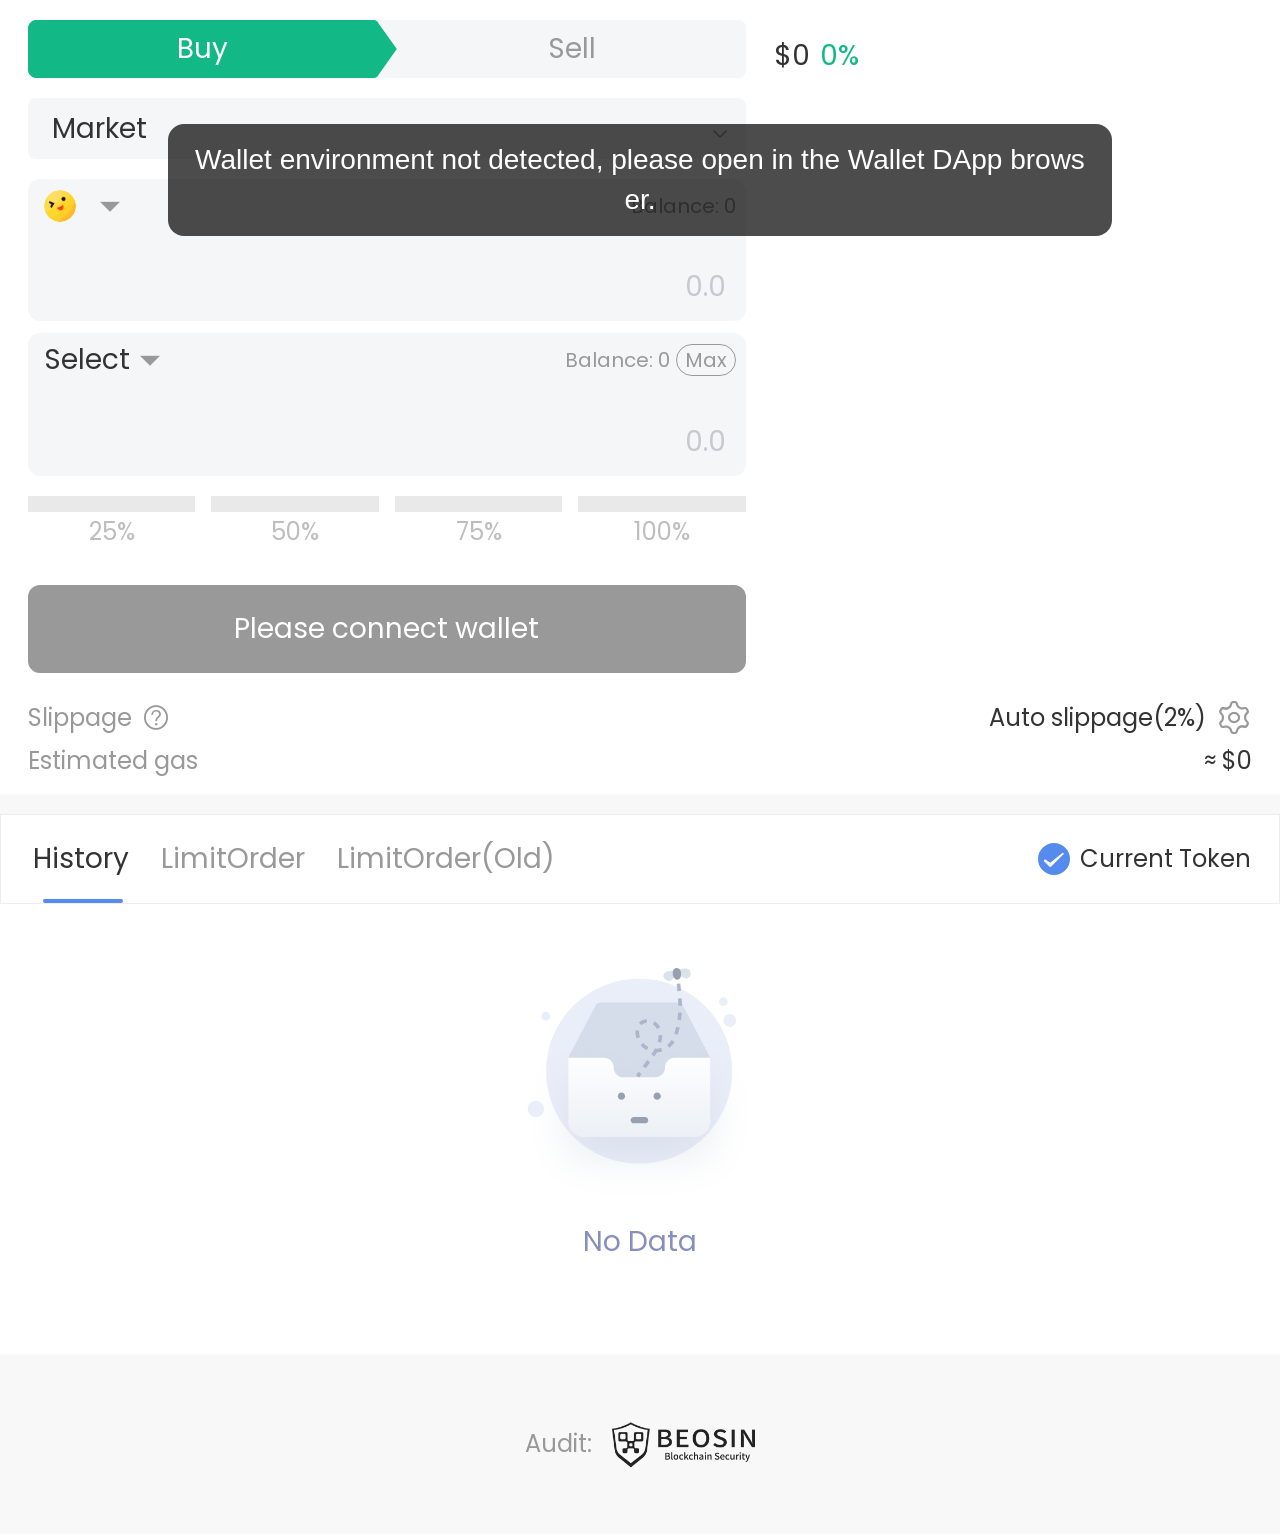
==== commit c0141bf8: "deploy 20261009_185616" ====
--- a/index.html
+++ b/index.html
@@ -1,11 +1,11 @@
-<!DOCTYPE html><html lang=""><head><meta charset="utf-8"><meta http-equiv="X-UA-Compatible" content="IE=edge"><meta name="viewport" content="width=device-width,initial-scale=1,maximum-scale=1,minimum-scale=1,viewport-fit=cover"><link rel="icon" href="/favicon.ico"><link rel="shortcut icon" href="/favicon.ico"><script async src="https://www.googletagmanager.com/gtag/js?id=G-6TL5RCTDJ3"></script><script src="/vemachine.js"></script><title>AveSwap</title><script>// function redirect() {
+<!DOCTYPE html><html lang=""><head><meta charset="utf-8"><meta http-equiv="X-UA-Compatible" content="IE=edge"><meta name="viewport" content="width=device-width,initial-scale=1,maximum-scale=1,minimum-scale=1,viewport-fit=cover"><link rel="icon" href="/favicon.ico"><link rel="shortcut icon" href="/favicon.ico"><script async src="https://www.googletagmanager.com/gtag/js?id=G-6TL5RCTDJ3"></script><link rel="preload" as="script" href="/vemachine.js"><title>AveSwap</title><script>// function redirect() {
       //   let isMobile = /mobile|phone|pad|pod|iPhone|iPod|ios|iPad|Android|Mobile|BlackBerry|IEMobile|MQQBrowser|JUC|Fennec|wOSBrowser|BrowserNG|WebOS|Symbian|Windows Phone/i.test(navigator.userAgent)
       //   if (!isMobile && location.protocol.includes('http') && !location.host.includes('test') && !location.host.includes('jfswap')) {
       //     location.replace(location.href.replace('m.', ''))
       //   }
       // }
-      // redirect()</script><link href="/static/css/Bridge.572d9102.css" rel="prefetch"><link href="/static/css/BridgeTx.980a06dc.css" rel="prefetch"><link href="/static/css/LimitOrder.63d24298.css" rel="prefetch"><link href="/static/css/Swap.59d22e50.css" rel="prefetch"><link href="/static/css/SwapTxs.ce551dad.css" rel="prefetch"><link href="/static/js/Bridge.7e20124e.js" rel="prefetch"><link href="/static/js/BridgeTx.42813a51.js" rel="prefetch"><link href="/static/js/LimitOrder.7ed3cdfa.js" rel="prefetch"><link href="/static/js/Swap.838edfe2.js" rel="prefetch"><link href="/static/js/SwapTxs.55583cc1.js" rel="prefetch"><link href="/static/js/chunk-2d8091ee.30e2ba54.js" rel="prefetch"><link href="/static/js/chunk-45d0abc2.b9083863.js" rel="prefetch"><link href="/static/js/chunk-65f6281f.8e186302.js" rel="prefetch"><link href="/static/js/chunk-9b2b69e2.fcaadf2c.js" rel="prefetch"><link href="/static/js/chunk-a4f5ed94.e8581517.js" rel="prefetch"><link href="/static/js/chunk-echarts.da0a5b92.js" rel="prefetch"><link href="/static/js/vendors~Swap.000477f6.js" rel="prefetch"><link href="/static/css/app.3b348940.css" rel="preload" as="style"><link href="/static/css/chunk-iconfont.5637885b.css" rel="preload" as="style"><link href="/static/css/chunk-vue.32d0aa99.css" rel="preload" as="style"><link href="/static/js/app.1c76545e.js" rel="preload" as="script"><link href="/static/js/chunk-ethers.f6ecdf95.js" rel="preload" as="script"><link href="/static/js/chunk-iconfont.99126e54.js" rel="preload" as="script"><link href="/static/js/chunk-vue.ced84779.js" rel="preload" as="script"><link href="/static/js/runtime.2a875cc4.js" rel="preload" as="script"><link href="/static/css/chunk-vue.32d0aa99.css" rel="stylesheet"><link href="/static/css/chunk-iconfont.5637885b.css" rel="stylesheet"><link href="/static/css/app.3b348940.css" rel="stylesheet"></head><body><noscript><strong>We're sorry but avedex-m doesn't work properly without JavaScript enabled. Please enable it to continue.</strong></noscript><div id="app"></div><script>window.dataLayer = window.dataLayer || [];
+      // redirect()</script><link href="/static/css/Bridge.1d81dbaf.css" rel="prefetch"><link href="/static/css/BridgeTx.d3948d2e.css" rel="prefetch"><link href="/static/css/LimitOrder.584adf97.css" rel="prefetch"><link href="/static/css/Swap.33bc0d41.css" rel="prefetch"><link href="/static/css/SwapTxs.25f9cbbb.css" rel="prefetch"><link href="/static/js/Bridge.fd536604.js" rel="prefetch"><link href="/static/js/BridgeTx.b904a051.js" rel="prefetch"><link href="/static/js/LimitOrder.b625a50b.js" rel="prefetch"><link href="/static/js/Swap.9bef32da.js" rel="prefetch"><link href="/static/js/SwapTxs.271e4e63.js" rel="prefetch"><link href="/static/js/chunk-1e1d5da4.84458dc5.js" rel="prefetch"><link href="/static/js/chunk-65f6281f.83602832.js" rel="prefetch"><link href="/static/js/chunk-9b2b69e2.fcaadf2c.js" rel="prefetch"><link href="/static/js/chunk-a4f5ed94.e8581517.js" rel="prefetch"><link href="/static/js/chunk-b86fb74c.573c0f10.js" rel="prefetch"><link href="/static/js/chunk-echarts.da0a5b92.js" rel="prefetch"><link href="/static/js/vendors~Swap.000477f6.js" rel="prefetch"><link href="/static/css/app.3b348940.css" rel="preload" as="style"><link href="/static/css/chunk-iconfont.5637885b.css" rel="preload" as="style"><link href="/static/css/chunk-vue.32d0aa99.css" rel="preload" as="style"><link href="/static/js/app.55e5fd9e.js" rel="preload" as="script"><link href="/static/js/chunk-ethers.f6ecdf95.js" rel="preload" as="script"><link href="/static/js/chunk-iconfont.99126e54.js" rel="preload" as="script"><link href="/static/js/chunk-vue.ced84779.js" rel="preload" as="script"><link href="/static/js/runtime.74c7362d.js" rel="preload" as="script"><link href="/static/css/chunk-vue.32d0aa99.css" rel="stylesheet"><link href="/static/css/chunk-iconfont.5637885b.css" rel="stylesheet"><link href="/static/css/app.3b348940.css" rel="stylesheet"></head><body><noscript><strong>We're sorry but avedex-m doesn't work properly without JavaScript enabled. Please enable it to continue.</strong></noscript><div id="app"></div><script>window.dataLayer = window.dataLayer || [];
       function gtag(){dataLayer.push(arguments);}
       gtag('js', new Date());
 
-      gtag('config', 'G-6TL5RCTDJ3');</script><script src="/static/js/runtime.2a875cc4.js"></script><script src="/static/js/chunk-vue.ced84779.js"></script><script src="/static/js/chunk-iconfont.99126e54.js"></script><script src="/static/js/chunk-ethers.f6ecdf95.js"></script><script src="/static/js/app.1c76545e.js"></script></body></html>+      gtag('config', 'G-6TL5RCTDJ3');</script><script src="/static/js/runtime.74c7362d.js"></script><script src="/static/js/chunk-vue.ced84779.js"></script><script src="/static/js/chunk-iconfont.99126e54.js"></script><script src="/static/js/chunk-ethers.f6ecdf95.js"></script><script src="/static/js/app.55e5fd9e.js"></script></body></html>
--- a/static/css/Bridge.1d81dbaf.css
+++ b/static/css/Bridge.1d81dbaf.css
@@ -0,0 +1 @@
+.icon-settings[data-v-0301828e],.icon-slippage[data-v-0301828e]{font-size:.36rem}.icon-settings[data-v-0301828e]:active,.icon-slippage[data-v-0301828e]:active{opacity:.5}.popup-content[data-v-0301828e]{--van-cell-background-color:#fff}.radio-group[data-v-0301828e]{display:flex;align-items:center;justify-content:space-between;margin-bottom:.2rem;width:100%}.radio-group .radio-input[data-v-0301828e]{width:0;height:0;font-size:0;opacity:0}.radio-group .radio-input:checked+.radio-item[data-v-0301828e]{background:#558bed;color:#fff}.radio-group .radio-input:disabled+.radio-item[data-v-0301828e]{opacity:.5}.radio-group .radio-item[data-v-0301828e]{background:#f5f6f7;border-radius:.16rem;min-width:1.72rem;font-size:.28rem;color:#666;letter-spacing:0;font-weight:400;text-align:center;height:.64rem;line-height:.64rem}.slippage-label[data-v-0301828e]{font-size:.28rem;color:#333;letter-spacing:0;text-align:center;font-weight:400;text-align:left;display:flex;align-items:center}.slippage-label .iconfont[data-v-0301828e]:active{opacity:.5}.slippage-input[data-v-0301828e]{width:100%;display:flex;align-items:center;font-size:.32rem;color:#333;font-weight:400}.slippage-input .input[data-v-0301828e]{font-size:.28rem;background:#fff;border:.02rem solid #dcdee0;border-radius:.16rem;height:.72rem;padding:0 .28rem;flex:1}.slippage-input .input[data-v-0301828e]:focus-within{border-color:#558bed}.slippage-input .input[data-v-0301828e] .van-field__body{height:100%}.slippage-input span[data-v-0301828e]{margin-left:.1rem}.form-submit[data-v-0301828e]{margin-top:.8rem}.select-box[data-v-1d886ba9]{display:inline-flex}.select-container[data-v-1d886ba9]{width:100%;background:#f5f6f7;border-radius:.08rem;font-size:.32rem;color:#333;letter-spacing:0;font-weight:400;padding:.1rem 0;display:flex;align-items:center;justify-content:center;border:none}.select-container[data-v-1d886ba9]>:first-child{min-width:70%}.select-container[data-v-1d886ba9]:active{opacity:.5}.select-container .iconfont[data-v-1d886ba9]{color:#999;font-size:.2rem;margin-left:.1rem}.search-bar[data-v-1d886ba9]{background-color:#fff;z-index:5;position:sticky;top:0}.search-bar[data-v-1d886ba9] .van-icon-clear{font-size:.4rem}.tabs[data-v-1d886ba9]{z-index:3;position:sticky;top:1.08rem}.pop-title[data-v-1d886ba9]{font-size:.28rem;color:#333;font-weight:400;padding:.28rem;background-color:#fff}.tokens[data-v-1d886ba9]{background-color:#fff;padding-bottom:1rem}.token-container[data-v-1d886ba9]{display:flex;align-items:center;justify-content:center}.token-container .text-s[data-v-1d886ba9]{display:flex;flex-direction:column;justify-content:flex-start;align-items:flex-start;line-height:1}.token-container .text-l[data-v-1d886ba9]{color:#999;font-size:.24rem}.token-item[data-v-1d886ba9]{line-height:1;font-size:.28rem;display:flex;align-items:center;color:#333;letter-spacing:0;font-weight:400;padding:.28rem}.token-item[data-v-1d886ba9]:active{opacity:.5}.token-item .icon-token[data-v-1d886ba9]{margin-right:.14rem}.token-item .main[data-v-1d886ba9]{display:flex;align-items:center}.token-item .minor[data-v-1d886ba9]{font-size:.24rem;color:#999;letter-spacing:0;font-weight:400;margin-top:.04rem;display:inline-block}.right-label[data-v-1d886ba9]{margin-right:10%;text-align:right;font-size:.28rem}.risk-status[data-v-1d886ba9]{font-size:.24rem;color:#878fbc;border:.02rem solid;border-radius:.4rem;padding:.06rem .1rem;display:inline-block;margin-left:.1rem}.risk-status.high[data-v-1d886ba9]{color:#f72121}.icon-token-container[data-v-1d886ba9]{display:inline-block;position:relative}.icon-token-container .icon-network[data-v-1d886ba9]{font-size:.28rem;position:absolute;bottom:.02rem;right:-.1rem;border-radius:50%;border:.02rem solid #fff}.un-tag[data-v-1d886ba9]{font-size:.2rem;color:#999;margin-left:.1rem}.search-icon[data-v-1d886ba9]{color:#999;padding:.1rem .1rem;text-align:center;flex:1;position:relative;z-index:1;border-left:.02rem solid #eee;border-radius:.04rem}.search-icon[data-v-1d886ba9]:active{opacity:.5}.select-box[data-v-2622368e]{display:inline-flex}.select-container[data-v-2622368e]{width:100%;background-color:transparent;border-radius:.08rem;font-size:.24rem;color:#333;letter-spacing:0;font-weight:400;display:inline-flex;align-items:center;justify-content:center;border:none}.select-container[data-v-2622368e]:active{opacity:.5}.select-container .iconfont[data-v-2622368e]{color:#999;font-size:.2rem;margin-left:.1rem}.pop-title[data-v-2622368e]{font-size:.28rem;color:#333;font-weight:400;padding:.28rem;background-color:#fff}.tokens[data-v-2622368e]{background-color:#fff;padding-bottom:1rem}.token-container[data-v-2622368e]{display:flex;align-items:center;justify-content:center}.token-item-li[data-v-2622368e]{padding:0;border-bottom:.02rem solid #eee}.token-item-li.no-gas .token-item[data-v-2622368e],.token-item-li.no-gas[data-v-2622368e]{padding-bottom:0}.token-item[data-v-2622368e]{padding:.2rem .24rem;line-height:1;font-size:.28rem;display:flex;align-items:center;color:#333;letter-spacing:0;font-weight:400}.token-item[data-v-2622368e]:active{opacity:.5}.token-item.header[data-v-2622368e]{font-size:.24rem;color:#999;padding:.2rem .28rem 0 .28rem;box-shadow:none}.token-item .icon-token[data-v-2622368e]{margin-right:.14rem}.token-item .main[data-v-2622368e]{display:flex;align-items:center}.token-item .minor[data-v-2622368e]{font-size:.24rem;color:#999;letter-spacing:0;font-weight:400;margin-top:.04rem;display:inline-block}.right-label[data-v-2622368e]{margin-right:5%;text-align:right}.risk-status[data-v-2622368e]{font-size:.24rem;color:#878fbc;border:.02rem solid;border-radius:.4rem;padding:.06rem .1rem;display:inline-block;margin-left:.1rem}.risk-status.high[data-v-2622368e]{color:#f72121}.icon-token-container[data-v-2622368e]{display:inline-block;position:relative}.icon-token-container .icon-network[data-v-2622368e]{font-size:.28rem;position:absolute;bottom:0;right:-.1rem;border-radius:50%;border:.02rem solid #fff}.tag[data-v-2622368e]{font-size:.2rem;color:#fff;letter-spacing:0;font-weight:400;background:#12b886;border:.01rem solid #12b886;border-radius:.16rem;padding:.04rem .1rem;margin-left:.1rem}.tag.color-3f80f7[data-v-2622368e]{background:transparent;border:.02rem solid #3f80f7;color:#3f80f7}.tag-no-gas[data-v-2622368e]{font-size:.2rem;font-weight:400;padding:.06rem .24rem .1rem .3rem;color:#3f80f7;border-radius:.1rem .1rem 0 0}.submit-btn[data-v-16e28c2d]{margin-top:.6rem}.token-container[data-v-16e28c2d]{display:flex;align-items:center;justify-content:center}.icon-token-container[data-v-16e28c2d]{display:inline-block;position:relative}.icon-token-container .icon-network[data-v-16e28c2d]{font-size:.28rem;position:absolute;bottom:0;right:-.1rem;border-radius:50%;border:.02rem solid #fff}.swap-container[data-v-16e28c2d]{font-size:.28rem;color:#333;letter-spacing:0;line-height:.32rem;font-weight:400;padding:.3rem .32rem}.swap-container .tips[data-v-16e28c2d]{text-align:center;font-size:.24rem;color:#999;letter-spacing:0;line-height:.32rem;font-weight:400;margin-top:.1rem}.swap-container .li-item[data-v-16e28c2d]{font-size:.24rem;margin-top:.2rem}.swap-container .li-item[data-v-16e28c2d]>:first-child{color:#999}.tag[data-v-16e28c2d]{font-size:.2rem;color:#3f80f7;letter-spacing:0;font-weight:400;border:.02rem solid #3f80f7;border-radius:.24rem;padding:.04rem .1rem;margin-left:.1rem}.txs-container[data-v-858d2c02]{background-color:#fff;margin-top:.2rem;padding:0;text-align:left;font-size:.28rem;color:#333;letter-spacing:0;font-weight:400;padding-bottom:1rem}.txs-container h3[data-v-858d2c02]{font-size:.28rem;color:#000;letter-spacing:0;font-weight:400;margin:0;padding:.24rem .32rem}.txs-container .label[data-v-858d2c02]{font-size:.24rem;color:#999;letter-spacing:0;font-weight:400}.txs-container .tx-li-item[data-v-858d2c02]{padding:.32rem}.token-container[data-v-858d2c02]{display:flex;align-items:center;justify-content:center}.icon-token-container[data-v-858d2c02]{display:inline-block;position:relative}.icon-token-container .icon-network[data-v-858d2c02]{font-size:.24rem;position:absolute;bottom:.02rem;right:-.08rem;border-radius:50%;border:.02rem solid #fff}.swap-title[data-v-b57f15f6]{font-size:.32rem;color:#000;font-weight:400;margin-bottom:.5rem;text-align:center}.swap-info[data-v-b57f15f6]{border-radius:.2rem;font-size:.28rem;color:#333;font-weight:400}.swap-info .swap-info_item[data-v-b57f15f6]{display:flex;justify-content:space-between;align-items:flex-start;font-size:.28rem;color:#333;font-weight:400}.swap-info .swap-info_item+.swap-info_item[data-v-b57f15f6]{margin-top:.3rem}.swap-info .swap-info_item .swap-info_item-value[data-v-b57f15f6]{text-align:right}.swap-info .swap-info_item .swap-info_item-value .p-item+.p-item[data-v-b57f15f6]{margin-top:.2rem}.swap-info .swap-info_item.header[data-v-b57f15f6]{flex-direction:column;align-items:center}.swap-info .swap-info_item.header .header-li[data-v-b57f15f6]{display:flex;align-items:center;justify-content:space-between;width:100%}.swap-info .swap-info_item.header .header-li .header-li_left[data-v-b57f15f6]{display:flex;align-items:center}.swap-info .swap-info_item.header .header-li .header-li_right[data-v-b57f15f6]{font-size:.28rem}.swap-info .swap-info_item.header .swap-info_item-value[data-v-b57f15f6]{display:flex;align-items:center}.swap-info .swap-info_item.header .icon-token[data-v-b57f15f6]{height:.48rem;border-radius:50%;margin-right:.1rem}.swap-info .swap-info_item.bottom-line[data-v-b57f15f6]{padding-bottom:.3rem;border-bottom:.02rem solid rgba(135,143,188,.3)}.switch-box[data-v-b57f15f6]{margin:.2rem 0;text-align:center}.switch-box .switch-icon[data-v-b57f15f6]{font-size:.28rem;font-weight:bolder;color:var(--van-color-primary);padding:.16rem;border-radius:50%;background:#dde6f7}.footer[data-v-b57f15f6]{display:flex;margin-top:.7rem;justify-content:center}.footer .submit-button[data-v-b57f15f6]{border-radius:.2rem}.icon-copy[data-v-b57f15f6]{margin-left:.1rem}.icon-copy[data-v-b57f15f6]:active{opacity:.5}.path-amm[data-v-b57f15f6],.path-list[data-v-b57f15f6]{display:flex;justify-content:center;align-items:center}.path-amm[data-v-b57f15f6]{flex-direction:column}.icon-amm-logo[data-v-b57f15f6]{width:.24rem}.bg-change[data-v-b57f15f6]{background:#f5f6f7;border-radius:.36rem;display:flex;align-items:center;justify-content:space-between;font-size:.24rem;color:#999;letter-spacing:0;line-height:.32rem;font-weight:400;--van-button-small-height:0.56rem;padding:.08rem .08rem .08rem .2rem;margin:.2rem 0}.bg-change .btn[data-v-b57f15f6]{min-width:1.72rem}.b-s-c[data-v-b57f15f6]{margin:.3rem 0}.b-s-c button[data-v-b57f15f6]{padding:0}.b-s-c ul[data-v-b57f15f6]{padding-left:.04rem}.select-container[data-v-73bf4976]{width:100%;background:transparent;border-radius:.08rem;letter-spacing:0;display:flex;align-items:center;justify-content:center;border:none}.select-container[data-v-73bf4976]:active{opacity:.5}.select-container .iconfont[data-v-73bf4976]{color:#999;font-size:.2rem;margin-left:.1rem}.setting-title[data-v-73bf4976]{font-size:.28rem;color:#999;font-weight:400;margin-bottom:.2rem}.setting-title.mb-0[data-v-73bf4976]{margin-bottom:0}.slippage-setting[data-v-73bf4976]{display:flex;justify-content:space-between}.slippage-setting button[data-v-73bf4976]{line-height:1;background:#f5f6f7;border-radius:.08rem;min-width:1.48rem;padding:.16rem 0;text-align:center;font-size:.28rem;color:#333;letter-spacing:0;font-weight:400}.slippage-setting button[data-v-73bf4976]:active{opacity:.5}.slippage-setting button.active[data-v-73bf4976]{background:#3f80f7;color:#fff}.slippage-setting .input[data-v-73bf4976]{width:1.48rem;border:.02rem solid #dcdee0;border-radius:.08rem;padding:.16rem .1rem}.submit-btn[data-v-73bf4976]{margin-top:.7rem;border-radius:.08rem}.iconfont[data-v-73bf4976]{color:#ccc;margin-right:.1rem;font-size:.32rem}.icon-settings[data-v-73bf4976]{margin-right:0;font-size:.36rem}.class-b-s[data-v-73bf4976]{border-top:.02rem solid #ebedf0;border-bottom:.02rem solid #ebedf0;padding:.3rem 0;margin:.3rem 0}.bridge-container[data-v-36b779c9]{padding-bottom:1rem;background:#f8f8f8}.bridge-container .rebate-container[data-v-36b779c9]{width:100%;padding:.2rem .32rem 0;font-size:.24rem;color:#333;letter-spacing:0;font-weight:500;background:#fff}.bridge-container .rebate-container .rebate-bg[data-v-36b779c9]{background-image:url(../../static/img/rebate-bg.fc50dbd7.png);background-repeat:no-repeat;background-size:cover;background-position:50%;height:.88rem;line-height:.88rem;padding:0 .2rem}.bridge-container .top[data-v-36b779c9]{background:#fff;display:flex;justify-content:space-between;align-items:center;padding:.2rem .32rem}.bridge-container .form-container[data-v-36b779c9]{background:#fff;padding:.2rem .32rem}.bridge-container .card-container[data-v-36b779c9]{font-size:.24rem;color:#999;background:#f5f6f7;border-radius:.08rem;padding:.2rem .32rem}.bridge-container .card-container .card-container_top[data-v-36b779c9]{display:flex;justify-content:space-between;align-items:center}.bridge-container .card-container.t[data-v-36b779c9]{border-radius:.2rem .2rem 0 0}.bridge-container .card-container.b[data-v-36b779c9]{border-radius:0 0 .2rem .2rem}.bridge-container .max-btn[data-v-36b779c9]{margin-left:.1rem;font-size:.24rem;height:.36rem;word-break:keep-all;font-size:.2rem;--van-button-border-width:0.01rem}.bridge-container .txs-container[data-v-36b779c9]{background-color:#fff;margin-top:.2rem;padding:0;text-align:left;font-size:.28rem;color:#333;letter-spacing:0;font-weight:400}.bridge-container .txs-container h3[data-v-36b779c9]{font-size:.28rem;color:#000;letter-spacing:0;font-weight:400;margin:0;padding:.24rem .32rem}.bridge-container .txs-container .label[data-v-36b779c9]{font-size:.24rem;color:#999;letter-spacing:0;font-weight:400}.bridge-container .txs-container .tx-li-item[data-v-36b779c9]{padding:.32rem}.input-number[data-v-36b779c9]{--van-cell-vertical-padding:0.1rem;--van-cell-font-size:0.32rem;padding-right:0;width:3rem}.input-address[data-v-36b779c9],.input-number[data-v-36b779c9]{--van-cell-horizontal-padding:0;--van-cell-background-color:transparent}.input-address[data-v-36b779c9]{--van-cell-vertical-padding:0;--van-cell-font-size:0.28rem;padding-left:.2rem;flex:1}.switch-container[data-v-36b779c9]{display:flex;justify-content:center;margin:-.26rem 0}.switch-container .switch-box[data-v-36b779c9]{display:flex;justify-content:center;align-items:center;width:.64rem;height:.64rem;border:.04rem solid #fff;border-radius:50%;background:#f5f6f7}.switch-container .switch-box[data-v-36b779c9]:active{opacity:.5}.switch-container .icon-switch[data-v-36b779c9]{font-size:.28rem;color:#3f80f7;font-weight:600}.submit-btn[data-v-36b779c9]{margin-top:.4rem;border-radius:.08rem}.rate-container[data-v-36b779c9]{font-size:.24rem;color:#999;letter-spacing:0;font-weight:400;text-align:center;padding:.2rem 0}.token-container[data-v-36b779c9]{display:flex;align-items:center;justify-content:center}.icon-token-container[data-v-36b779c9]{display:inline-block;position:relative}.icon-token-container .icon-network[data-v-36b779c9]{font-size:.24rem;position:absolute;bottom:0;right:-.08rem;border-radius:50%;border:.02rem solid #fff}.swap-container[data-v-36b779c9]{font-size:.28rem;color:#333;letter-spacing:0;line-height:.32rem;font-weight:400;padding:.3rem .32rem}.swap-container .tips[data-v-36b779c9]{text-align:center;font-size:.24rem;color:#999;letter-spacing:0;line-height:.32rem;font-weight:400;margin-top:.1rem}.swap-container .li-item[data-v-36b779c9]{font-size:.24rem;margin-top:.2rem}.swap-container .li-item[data-v-36b779c9]>:first-child{color:#999}.icon-lang[data-v-36b779c9]{font-size:.36rem;margin-left:.32rem}.icon-lang[data-v-36b779c9]:active{opacity:.5}.icon-countDown[data-v-36b779c9]{background:#c1c1c1;color:#fff;font-size:.2rem;width:.6rem;height:.36rem;border-radius:.36rem;text-align:center;line-height:.36rem;margin-right:.32rem;letter-spacing:-.01rem}.pop-content[data-v-36b779c9]{text-align:center;font-size:.28rem;color:#333;letter-spacing:0;font-weight:400;padding:1rem .32rem 2rem .32rem}.pop-content .card[data-v-36b779c9]{background:#f5f6f7;border-radius:.42rem;padding:.2rem .28rem}.pop-content .text-1[data-v-36b779c9]{font-size:.28rem;font-weight:400;color:#333;text-align:center;margin-top:.3rem;margin-bottom:.12rem}.pop-content .text-2[data-v-36b779c9]{font-size:.24rem;font-weight:400;color:#3f80f7}.icon-container[data-v-36b779c9]{width:.96rem;height:.96rem;border-radius:50%;display:flex;justify-content:center;align-items:center;background:#f7f8fa;margin:0 auto}.icon-container .icon-s[data-v-36b779c9]{font-size:.48rem}.support-container[data-v-36b779c9]{display:flex;align-items:center;justify-content:center;font-size:.28rem;color:#999;padding:.4rem 0 0 0}.support-container img[data-v-36b779c9]{height:.48rem;margin-left:.2rem}.iconfont.icon-contacts[data-v-36b779c9]{color:#999;font-size:.4rem;margin-left:.5rem}.select-action-pop[data-v-36b779c9] .van-action-sheet__close{z-index:2}.select-container[data-v-36b779c9]{font-size:.28rem}.select-title[data-v-36b779c9]{background-color:#fff;width:100%;position:absolute;z-index:1;top:0;left:0;padding:.2rem 0;font-size:.32rem;display:flex;justify-content:center;align-items:center}.select-title button[data-v-36b779c9]{border:none;background-color:transparent;padding:.1rem .2rem;color:#999}.select-title button.active[data-v-36b779c9]{color:#333}.select-placeholder[data-v-36b779c9]{height:1rem}.select-content[data-v-36b779c9]{font-size:.28rem;color:#333;letter-spacing:0;font-weight:400;padding:0 .3rem 1rem}.select-content .select-item[data-v-36b779c9]{display:flex;align-items:center;justify-content:space-between;font-size:.28rem;font-weight:400;border-bottom:.01rem solid #ebedf0;padding:.24rem 0}.select-content .select-item .select-item_left[data-v-36b779c9]{color:#999}.select-content .select-item .select-item_left .select-item_left-bottom[data-v-36b779c9]{margin-top:.04rem;display:flex;align-items:center;font-size:.24rem;color:#000;letter-spacing:0;font-weight:400}.select-content .select-item .select-item_left .select-item_left-bottom .icon-copy[data-v-36b779c9]{font-size:.28rem;color:#999;margin-left:.1rem}.swap-label[data-v-36b779c9]{background:#fff;font-size:.24rem;color:#999;letter-spacing:0;font-weight:400;padding:.04rem 0 .2rem 0;margin-top:.4rem}.swap-label li[data-v-36b779c9]{display:flex;width:100%;justify-content:space-between;align-items:center}.swap-label li+li[data-v-36b779c9]{margin-top:.08rem}.swap-label li[data-v-36b779c9]>:nth-child(2){color:#333}.swap-label .swap-label_item-left[data-v-36b779c9]{display:flex;align-items:center}.swap-label .swap-label_item-left .icon-changjianwentixiangguanwenti[data-v-36b779c9]{color:#999;font-size:.28rem;margin-left:.1rem}.swap-label .select-token[data-v-36b779c9]{display:flex;align-items:center;font-size:.24rem;color:#333;letter-spacing:0}.swap-label .select-token[data-v-36b779c9]:active{opacity:.5}.swap-label .select-token.iconfont[data-v-36b779c9]{color:#999;font-size:.2rem;margin-left:.1rem}.path-list[data-v-36b779c9]{display:flex;justify-content:center;align-items:center;flex-wrap:wrap}.path-list.flex-start[data-v-36b779c9]{justify-content:flex-start}.path-amm[data-v-36b779c9]{display:flex;flex-direction:column;align-items:center;justify-content:center}.icon-amm-logo[data-v-36b779c9]{width:.24rem}.token-item[data-v-36b779c9]{line-height:1;font-size:.28rem;display:flex;align-items:center;color:#333;letter-spacing:0;font-weight:400;padding:.28rem}.token-item[data-v-36b779c9]:active{opacity:.5}.token-item .flex-1[data-v-36b779c9]{flex:1}.token-item .flex-2[data-v-36b779c9]{flex:3}.token-item.header[data-v-36b779c9]{font-size:.24rem;color:#999;padding:.2rem .28rem 0 .28rem}.token-item .icon-token[data-v-36b779c9]{margin-right:.14rem}.token-item .main[data-v-36b779c9]{display:flex;align-items:center}.token-item .minor[data-v-36b779c9]{font-size:.24rem;color:#999;letter-spacing:0;font-weight:400;margin-top:.04rem;display:inline-block}.tag[data-v-36b779c9]{font-size:.2rem;color:#fff;letter-spacing:0;font-weight:400;background:#12b886;border:.01rem solid #12b886;border-radius:.16rem;padding:.04rem .1rem;margin-left:.1rem}.select-action-pop .van-action-sheet__close{z-index:2}.tx-li-item[data-v-55a94cce]{padding:.24rem .32rem;background-color:#fff;text-align:left;font-size:.28rem;color:#333;letter-spacing:0;font-weight:400}.tx-li-item .label[data-v-55a94cce]{font-size:.24rem;color:#999;letter-spacing:0;font-weight:400}.token-container[data-v-55a94cce]{display:flex;align-items:center;justify-content:center}.icon-token-container[data-v-55a94cce]{display:inline-block;position:relative}.icon-token-container .icon-network[data-v-55a94cce]{font-size:.24rem;position:absolute;bottom:.02rem;right:-.08rem;border-radius:50%;border:.02rem solid #fff}.btn-s[data-v-55a94cce]{min-width:1rem;height:.44rem;margin-left:.1rem}.status-txt[data-v-55a94cce]{font-size:.24rem;letter-spacing:0;font-weight:400}.error-msg-txt[data-v-55a94cce]{font-size:.22rem;color:red;max-width:1.6rem;overflow:hidden;text-overflow:ellipsis;white-space:nowrap;display:inline-flex;align-items:center;margin-left:.08rem}.error-info-icon[data-v-55a94cce]{margin-left:.04rem;flex-shrink:0}.select-container[data-v-7defb4ae]{width:100%;background:#f5f6f7;border-radius:.08rem;font-size:.32rem;color:#333;letter-spacing:0;font-weight:400;padding:0;display:flex;align-items:center;justify-content:center;border:none}.select-container[data-v-7defb4ae]>:first-child{min-width:70%}.select-container[data-v-7defb4ae]:active{opacity:.5}.select-container .iconfont[data-v-7defb4ae]{color:#999;font-size:.2rem;margin-left:.1rem}.search-bar[data-v-7defb4ae]{background-color:#fff;z-index:3;position:sticky;top:0}.pop-title[data-v-7defb4ae]{font-size:.28rem;color:#333;font-weight:400;padding:.28rem;background-color:#fff}.tokens[data-v-7defb4ae]{background-color:#fff;padding-bottom:1rem;height:60vh}.token-container[data-v-7defb4ae]{display:flex;align-items:center;justify-content:center}.token-item[data-v-7defb4ae]{line-height:1;font-size:.28rem;display:flex;align-items:center;color:#333;letter-spacing:0;font-weight:400;padding:.28rem}.token-item[data-v-7defb4ae]:active{opacity:.5}.token-item .icon-token[data-v-7defb4ae]{margin-right:.14rem}.token-item .main[data-v-7defb4ae]{display:flex;align-items:center}.token-item .minor[data-v-7defb4ae]{font-size:.24rem;color:#999;letter-spacing:0;font-weight:400;margin-top:.04rem;display:inline-block}.right-label[data-v-7defb4ae]{margin-right:10%;text-align:right;font-size:.28rem}.risk-status[data-v-7defb4ae]{font-size:.24rem;color:#878fbc;border:.02rem solid;border-radius:.4rem;padding:.06rem .1rem;display:inline-block;margin-left:.1rem}.risk-status.high[data-v-7defb4ae]{color:#f72121}.text-s[data-v-7defb4ae]{display:flex;flex-direction:column;justify-content:flex-start;align-items:flex-start;line-height:1}.text-s .text-l[data-v-7defb4ae]{color:#999;font-size:.24rem}.swap-title[data-v-59074efe]{font-size:.32rem;color:#000;font-weight:400;margin-bottom:.5rem;text-align:center}.swap-info[data-v-59074efe]{border-radius:.2rem;font-size:.28rem;color:#333;font-weight:400}.swap-info .swap-info_item[data-v-59074efe]{font-size:.24rem;color:#999;letter-spacing:0;font-weight:400;display:flex;justify-content:space-between;align-items:flex-start}.swap-info .swap-info_item+.swap-info_item[data-v-59074efe]{margin-top:.3rem}.swap-info .swap-info_item.tips[data-v-59074efe]{line-height:1.2}.swap-info .swap-info_item.tips+.tips[data-v-59074efe]{margin-top:.1rem}.swap-info .swap-info_item.tips.danger[data-v-59074efe]{color:#f81111}.swap-info .swap-info_item.tips.warning[data-v-59074efe]{color:#f8be46}.swap-info .swap-info_item .swap-info_item-value[data-v-59074efe]{flex-wrap:wrap;flex:1;font-size:.28rem;color:#333;letter-spacing:0;font-weight:400;display:flex;align-items:center;justify-content:flex-end}.swap-info .swap-info_item.header[data-v-59074efe]{flex-direction:column;align-items:center;font-size:.28rem;color:#333;font-weight:400}.swap-info .swap-info_item.header .header-li[data-v-59074efe]{display:flex;align-items:center;justify-content:space-between;width:100%}.swap-info .swap-info_item.header .header-li .header-li_left[data-v-59074efe]{display:flex;align-items:center}.swap-info .swap-info_item.header .header-li .header-li_right[data-v-59074efe]{font-size:.28rem}.swap-info .swap-info_item.header .swap-info_item-value[data-v-59074efe]{display:flex;align-items:center}.swap-info .swap-info_item.header .icon-token[data-v-59074efe]{height:.48rem;border-radius:50%;margin-right:.1rem}.switch-box[data-v-59074efe]{margin:.2rem 0;text-align:center}.switch-box .switch-icon[data-v-59074efe]{font-size:.28rem;font-weight:bolder;color:var(--van-color-primary);padding:.16rem;border-radius:50%;background:#dde6f7}.footer[data-v-59074efe]{display:flex;margin-top:.7rem;justify-content:center}.footer .submit-button[data-v-59074efe]{height:.76rem}.icon-copy[data-v-59074efe]{margin-left:.1rem}.icon-copy[data-v-59074efe]:active{opacity:.5}.path-amm[data-v-59074efe],.path-list[data-v-59074efe]{display:flex;justify-content:center;align-items:center}.path-amm[data-v-59074efe]{flex-direction:column}.icon-amm-logo[data-v-59074efe]{width:.24rem}.bg-change[data-v-59074efe]{background:#f5f6f7;border-radius:.36rem;display:flex;align-items:center;justify-content:space-between;font-size:.24rem;color:#999;letter-spacing:0;line-height:.32rem;font-weight:400;--van-button-small-height:0.56rem;padding:.08rem .08rem .08rem .2rem;margin:.2rem 0}.bg-change .btn[data-v-59074efe]{min-width:1.72rem}.icon-token[data-v-59074efe]{height:.4rem;border-radius:50%;margin-right:.1rem}.tag-question[data-v-59074efe]{background:#ffe9ec;border-radius:.16rem;font-size:.24rem;color:#f6465d;letter-spacing:0;line-height:.32rem;font-weight:400;margin-left:.1rem;border:none;padding:0 .1rem}.swap-container[data-v-16371d76]{--van-nav-bar-background-color:#fff;--van-nav-bar-arrow-size:0.4rem;--van-nav-bar-title-text-color:#333;--van-nav-bar-icon-color:#191c32;--van-cell-background-color:#fff;background:#f8f8f8;min-height:100vh}.top[data-v-16371d76]{background:#fff;font-size:.28rem;color:#333;text-align:center;font-weight:400;padding:.22rem .28rem}.top .left[data-v-16371d76],.top[data-v-16371d76]{display:flex;align-items:center}.top .left[data-v-16371d76]:active{opacity:.5}.top .icon-lang[data-v-16371d76]{font-size:.36rem;margin-left:.32rem}.top .icon-lang[data-v-16371d76]:active{opacity:.5}.swap-content[data-v-16371d76]{background:#fff;padding:.2rem .28rem .2rem .28rem;display:flex}.swap-content_left[data-v-16371d76]{flex:1.2}.swap-content_center[data-v-16371d76]{width:.28rem}.swap-content_right[data-v-16371d76]{flex:.8;overflow-y:auto}.swap-form[data-v-16371d76]{flex:1}.swap-form[data-v-16371d76] .van-stepper{display:inline-flex;width:100%}.swap-form[data-v-16371d76] .van-stepper .van-stepper__input{flex:1}.select-c[data-v-16371d76]{margin-bottom:.2rem;font-size:.28rem;--vs-font-size:0.28rem;--vs-border-width:0.01rem;--vs-border-color:#f5f6f7}.select-c[data-v-16371d76] .v-select{background:#f5f6f7;border-radius:.08rem;padding:0 .06rem}.price-label[data-v-16371d76]{background:#f0f0f0;border-radius:.08rem;font-size:.28rem;color:#999;letter-spacing:0;font-weight:400;margin-top:.2rem;text-align:center;padding:.2rem 0}.outAmount-input[data-v-16371d76]{background:#f5f6f7;border-radius:.08rem;padding:.12rem .2rem;font-size:.28rem;align-items:center}.select-token[data-v-16371d76]{display:flex;align-items:center;font-size:.24rem;color:#333;letter-spacing:0}.select-token[data-v-16371d76]:active{opacity:.5}.select-token.iconfont[data-v-16371d76]{color:#999;font-size:.2rem;margin-left:.1rem}.section-1[data-v-16371d76]{display:flex;justify-content:space-between;align-items:center;font-size:.24rem;color:#999;letter-spacing:0;font-weight:400;margin-top:.2rem}.section-1+.section-1[data-v-16371d76]{margin-top:.06rem}.section-1[data-v-16371d76] :last-child{color:#333;text-align:right;word-wrap:break-word;word-break:break-word}.section-1 .max-btn[data-v-16371d76]{border:none;color:var(--van-color-primary);background:transparent;padding:0;margin-left:.1rem}.submit-btn[data-v-16371d76]{margin-top:.4rem;border-radius:.12rem}.token-info[data-v-16371d76]{display:flex;align-items:center;font-size:.28rem;color:#333;text-align:center;font-weight:400}.right-section-1[data-v-16371d76]{display:flex;align-items:center;flex-wrap:wrap;font-size:.28rem;color:#333;letter-spacing:0;font-weight:500;margin-top:.2rem}.right-section-1[data-v-16371d76] :nth-child(2){font-size:.28rem;letter-spacing:0;font-weight:500;margin-left:.1rem}.right-section-2[data-v-16371d76]{width:100%}.right-section-2 th[data-v-16371d76]{font-size:.24rem;color:#666;letter-spacing:0;font-weight:500;padding:.04rem 0}.right-section-2 td[data-v-16371d76]{padding:.04rem 0;font-size:.24rem;color:#666;letter-spacing:0;font-weight:400}.right-section-2 td[data-v-16371d76] :nth-child(2){color:#999}.right-section-2 td[data-v-16371d76]:first-child,.right-section-2 th[data-v-16371d76]:first-child{text-align:left}.right-section-2 td[data-v-16371d76]:nth-child(2),.right-section-2 th[data-v-16371d76]:nth-child(2){text-align:right}.btn-more[data-v-16371d76]{width:100%;font-size:.24rem;color:#999;letter-spacing:0;font-weight:400;display:flex;align-items:center;justify-content:center;margin:.16rem 0}.btn-more[data-v-16371d76]:active{opacity:.5}.swap-label[data-v-16371d76]{background:#fff;font-size:.24rem;color:#999;letter-spacing:0;font-weight:400;padding:.04rem .28rem .2rem .28rem}.swap-label li[data-v-16371d76]{display:flex;width:100%;justify-content:space-between;align-items:center}.swap-label li+li[data-v-16371d76]{margin-top:.08rem}.swap-label li[data-v-16371d76]>:nth-child(2){color:#333}.section-bottom[data-v-16371d76]{margin-top:.2rem}.section-bottom .title[data-v-16371d76]{--van-tabs-bottom-bar-height:0.04rem;background-color:#fff;border:.01rem solid #ebedf0;display:flex;align-items:center;font-size:.24rem;color:#999;letter-spacing:0;text-align:center;font-weight:400;padding:0 .28rem 0 0}.section-bottom .title .icon-checked[data-v-16371d76]{margin-right:.1rem}.section-bottom .tag-status[data-v-16371d76]{font-size:.24rem;color:#666;font-weight:400;background:#f6f6f6;border-radius:.04rem;padding:.04rem .1rem;min-width:1rem;text-align:center}.section-bottom .tag-status.green[data-v-16371d76]{color:#12b886;background:#dbf4ed}.search-bar[data-v-16371d76]{background-color:#fff;z-index:3;position:sticky;top:0}.pop-title[data-v-16371d76]{font-size:.28rem;color:#333;font-weight:400;padding:.28rem;background-color:#fff}.tokens[data-v-16371d76]{background-color:#fff;padding-bottom:1rem}.token-item .flex-1[data-v-16371d76]{flex:1}.token-item .flex-2[data-v-16371d76]{flex:3}.select-token-btn[data-v-16371d76] button{padding:0;margin:0}.icon-history[data-v-16371d76]{font-size:.4rem;margin-left:.36rem}.icon-history[data-v-16371d76]:active{opacity:.5}.icon-shuaxin[data-v-16371d76]{font-size:.4rem;margin-left:.36rem}.icon-shuaxin[data-v-16371d76]:active{opacity:.5}.swap-label_item-left[data-v-16371d76]{display:flex;align-items:center}.swap-label_item-left .icon-changjianwentixiangguanwenti[data-v-16371d76]{color:#999;font-size:.28rem;margin-left:.1rem}.warning-1[data-v-16371d76]{color:#ff0!important}.warning[data-v-16371d76]{color:#f7933f!important}.danger[data-v-16371d76]{color:#f81111!important}.path-list[data-v-16371d76]{display:flex;justify-content:center;align-items:center;flex-wrap:wrap}.path-list.flex-start[data-v-16371d76]{justify-content:flex-start}.path-amm[data-v-16371d76]{display:flex;flex-direction:column;align-items:center;justify-content:center}.icon-amm-logo[data-v-16371d76]{width:.24rem}.swap-submitted-container[data-v-16371d76]{display:flex;flex-direction:column;align-items:center}.swap-submitted-container .icon-success-box[data-v-16371d76]{border-radius:50%;background-color:#eee;display:inline-flex;align-items:center;justify-content:center;width:1.4rem;height:1.4rem}.swap-submitted-container .icon-success-box .icon-success[data-v-16371d76]{width:1rem;color:var(--van-color-primary)}.swap-submitted-container .text-1[data-v-16371d76]{font-size:.4rem;color:#333;font-weight:400;margin-top:.4rem}.swap-submitted-container .text-2[data-v-16371d76]{font-size:.28rem;color:#787b86;font-weight:400;margin-top:.2rem}.swap-submitted-container .submit-button[data-v-16371d76]{margin-top:.8rem}.swap-submitted-container .btn-close[data-v-16371d76]{margin-top:.3rem}.footer-container[data-v-16371d76]{display:flex;justify-content:center;align-items:center;padding:0 .3rem}.section-audit[data-v-16371d76]{font-size:.24rem;display:flex;align-items:center;justify-content:center;color:#999;padding:.6rem 0}.section-audit img[data-v-16371d76]{height:.6rem;margin-left:.2rem}.icon-countDown[data-v-16371d76]{background:#c1c1c1;color:#fff;font-size:.2rem;width:.36rem;height:.36rem;border-radius:50%;text-align:center;line-height:.36rem;margin-right:.32rem;letter-spacing:-.01rem}.router-pop[data-v-16371d76]{font-size:.32rem;text-align:left;padding:.4rem 0}.router-pop .title[data-v-16371d76]{text-align:center}.router-pop .text[data-v-16371d76]{color:#999;font-size:.24rem}.router-pop .flex[data-v-16371d76]{display:flex}.router-pop .flex-1[data-v-16371d76]{flex:1}.token-item[data-v-16371d76]{line-height:1;font-size:.28rem;display:flex;align-items:center;color:#333;letter-spacing:0;font-weight:400;padding:.28rem}.token-item[data-v-16371d76]:active{opacity:.5}.token-item.header[data-v-16371d76]{font-size:.24rem;color:#999;padding:.2rem .28rem 0 .28rem}.token-item .icon-token[data-v-16371d76]{margin-right:.14rem}.token-item .main[data-v-16371d76]{display:flex;align-items:center}.token-item .minor[data-v-16371d76]{font-size:.24rem;color:#999;letter-spacing:0;font-weight:400;margin-top:.04rem;display:inline-block}.right-label[data-v-16371d76]{margin-right:.2rem;text-align:right}.tag[data-v-16371d76]{font-size:.2rem;color:#fff;letter-spacing:0;font-weight:400;background:#12b886;border:.01rem solid #12b886;border-radius:.16rem;padding:.04rem .1rem;margin-left:.1rem}.card-container[data-v-16371d76]{font-size:.24rem;background:#f5f6f7;border-radius:.12rem;padding:.2rem .32rem;position:relative}.card-container .target-tag[data-v-16371d76]{position:absolute;left:0;top:0;font-size:.12rem;color:#3f80f7;letter-spacing:0;font-weight:400;background:#ebf2fe;border-radius:.12rem 0 .1rem 0;padding:.04rem .16rem}.card-container .card-container_top .s-text[data-v-16371d76],.card-container .card-container_top[data-v-16371d76]{font-size:.24rem;color:#999}.card-container .btn-t[data-v-16371d76]{font-size:.2rem;color:var(--van-color-primary);border:none;padding:0;margin:0;margin-left:.1rem;background-color:transparent}.card-container .input-number[data-v-16371d76]{flex:1;--van-cell-vertical-padding:0;--van-cell-horizontal-padding:0.1rem;--van-cell-background-color:transparent;--van-cell-font-size:0.32rem;padding-right:0}.btn-list[data-v-16371d76]{display:flex;justify-content:flex-end;align-items:center;padding:.2rem 0 .1rem 0}.btn-list .btn-t[data-v-16371d76]{font-size:.2rem;color:var(--van-color-primary);border:none;margin:0;margin-left:.1rem;background-color:transparent;border:.02rem solid;border-radius:.2rem;padding:.04rem .1rem;color:#999}.btn-list .btn-t[data-v-16371d76]:focus{color:var(--van-color-primary)}.btn-p-list[data-v-16371d76]{display:flex;justify-content:space-between;align-items:center;padding:.2rem 0}.btn-p-list .btn-t[data-v-16371d76]{width:calc(25% - .06rem);font-size:.2rem;color:var(--van-color-primary);border:none;margin:0;background:#f5f6f7;padding:.04rem .1rem;height:.16rem}.btn-p-list .btn-t[data-v-16371d76]:focus{background:var(--van-color-primary)}.icon-collapse-down[data-v-16371d76]{font-size:.24rem}.switch-container[data-v-16371d76]{position:relative;display:flex;justify-content:center;margin:-.26rem 0;z-index:1}.switch-container .switch-box[data-v-16371d76]{display:flex;justify-content:center;align-items:center;width:.64rem;height:.64rem;border:.04rem solid #fff;border-radius:50%;background:#f5f6f7}.switch-container .switch-box[data-v-16371d76]:active{opacity:.5}.switch-container .icon-switch[data-v-16371d76]{font-size:.28rem;color:#3f80f7;font-weight:600}.limit-price-label[data-v-16371d76]{font-size:.24rem;color:#999;letter-spacing:0;font-weight:400}.limit-price-icon[data-v-16371d76]{font-size:.32rem;background-color:transparent;margin:0;padding:0;border:none;color:#333}.limit-price-icon[data-v-16371d76]:disabled{color:#999}.limit-price-icon[data-v-16371d76]:active{opacity:.5}.tabs-triangle[data-v-16371d76]{background:#f5f6f7;border-radius:.08rem;display:flex;font-size:.28rem;color:#999;letter-spacing:0;font-weight:400;margin-bottom:.2rem;--tab-w:0.2rem}.tabs-triangle .tab-item[data-v-16371d76]{flex:1;background:#f5f6f7;border:none;border-radius:.08rem;padding:.12rem .24rem}.tabs-triangle .tab-item[data-v-16371d76]:active{opacity:.5}.tabs-triangle .tab-item+.tab-item[data-v-16371d76]{margin-left:.2rem}.tabs-triangle .tab-item+.tab-item.active[data-v-16371d76]{border-radius:.04rem .08rem .08rem .04rem}.tabs-triangle .tab-item+.tab-item.active[data-v-16371d76]:after{content:"";background:#3f80f7;position:absolute;display:inline-flex;width:var(--tab-w);height:100%;top:50%;right:100%;left:auto;transform:translateY(-50%);clip-path:polygon(0 50%,var(--tab-w) 0,var(--tab-w) 100%)}.tabs-triangle .tab-item.active[data-v-16371d76]{background:#3f80f7;color:#fff;position:relative;border:.01rem solid #3f80f7;border-radius:.08rem .04rem .04rem .08rem}.tabs-triangle .tab-item.active[data-v-16371d76]:after{content:"";background:#3f80f7;position:absolute;display:inline-flex;width:var(--tab-w);height:100%;top:50%;left:100%;right:auto;transform:translateY(-50%);clip-path:polygon(0 100%,var(--tab-w) 50%,0 0)}.tabs-triangle .tab-item.active.up[data-v-16371d76]{background:var(--upColor);border-color:var(--upColor)}.tabs-triangle .tab-item.active.up[data-v-16371d76]:after{background:var(--upColor)}.tabs-triangle .tab-item.active.down[data-v-16371d76]{background:var(--downColor);border-color:var(--downColor)}.tabs-triangle .tab-item.active.down[data-v-16371d76]:after{background:var(--downColor)}.max-btn[data-v-16371d76]{margin-left:.06rem;height:.32rem;word-break:keep-all;font-size:.2rem;--van-button-border-width:0.01rem}.tag-box[data-v-16371d76]{border:.01rem solid #3f80f7;border-radius:.04rem;font-size:.24rem;color:#3f80f7;letter-spacing:0;font-weight:400;padding:.02rem .04rem;margin-left:.1rem}.icon-svg[data-v-16371d76]{font-size:.48rem;margin-right:.08rem}.icon-collapse-down[data-v-4f4b3046]{font-size:.24rem}.select-container[data-v-4f4b3046]{width:100%;background:#f5f6f7;border-radius:.08rem;font-size:.28rem;color:#333;letter-spacing:0;font-weight:400;padding:.1rem 0;margin:.2rem 0 0 0;display:flex;align-items:center;justify-content:center;border:none}.select-container[data-v-4f4b3046]>:first-child{min-width:70%}.select-container[data-v-4f4b3046]:active{opacity:.5}.select-container .iconfont[data-v-4f4b3046]{color:#999;font-size:.2rem;margin-left:.1rem}.search-bar[data-v-4f4b3046]{background-color:#fff;z-index:3;position:sticky;top:0}.pop-title[data-v-4f4b3046]{font-size:.28rem;color:#333;font-weight:400;padding:.28rem;background-color:#fff}.tokens[data-v-4f4b3046]{background-color:#fff;padding-bottom:1rem}.token-container[data-v-4f4b3046]{display:flex;align-items:center;justify-content:center}.token-item[data-v-4f4b3046]{line-height:1;font-size:.28rem;display:flex;align-items:center;color:#333;letter-spacing:0;font-weight:400;padding:.28rem}.token-item.disabled[data-v-4f4b3046],.token-item[data-v-4f4b3046]:active{opacity:.5}.token-item .icon-token[data-v-4f4b3046]{margin-right:.14rem}.token-item .main[data-v-4f4b3046]{display:flex;align-items:center}.token-item .minor[data-v-4f4b3046]{font-size:.24rem;color:#999;letter-spacing:0;font-weight:400;margin-top:.04rem;display:inline-block}.right-label[data-v-4f4b3046]{margin-right:10%;text-align:right;font-size:.28rem}.risk-status[data-v-4f4b3046]{font-size:.24rem;color:#878fbc;border:.02rem solid;border-radius:.4rem;padding:.06rem .1rem;display:inline-block;margin-left:.1rem}.risk-status.high[data-v-4f4b3046]{color:#f72121}.icon-collapse-down[data-v-779f66de]{font-size:.24rem}.select-container[data-v-779f66de]{width:100%;background:#f5f6f7;border-radius:.08rem;font-size:.28rem;color:#333;letter-spacing:0;font-weight:400;padding:.1rem 0;margin:.2rem 0 0 0;display:flex;align-items:center;justify-content:center;border:none}.select-container[data-v-779f66de]>:first-child{min-width:70%}.select-container[data-v-779f66de]:active{opacity:.5}.select-container .iconfont[data-v-779f66de]{color:#999;font-size:.2rem;margin-left:.1rem}.search-bar[data-v-779f66de]{background-color:#fff;z-index:3;position:sticky;top:0}.pop-title[data-v-779f66de]{font-size:.28rem;color:#333;font-weight:400;padding:.28rem;background-color:#fff}.tokens[data-v-779f66de]{background-color:#fff;padding-bottom:1rem}.token-container[data-v-779f66de]{display:flex;align-items:center;justify-content:center}.token-item[data-v-779f66de]{line-height:1;font-size:.28rem;display:flex;align-items:center;color:#333;letter-spacing:0;font-weight:400;padding:.28rem}.token-item[data-v-779f66de]:active{opacity:.5}.token-item .icon-token[data-v-779f66de]{margin-right:.14rem}.token-item .main[data-v-779f66de]{display:flex;align-items:center}.token-item .minor[data-v-779f66de]{font-size:.24rem;color:#999;letter-spacing:0;font-weight:400;margin-top:.04rem;display:inline-block}.right-label[data-v-779f66de]{margin-right:10%;text-align:right;font-size:.28rem}.risk-status[data-v-779f66de]{font-size:.24rem;color:#878fbc;border:.02rem solid;border-radius:.4rem;padding:.06rem .1rem;display:inline-block;margin-left:.1rem}.risk-status.high[data-v-779f66de]{color:#f72121}.icon-slippage[data-v-0ce3f71c]{font-size:.36rem}.icon-slippage[data-v-0ce3f71c]:active{opacity:.5}.popup-content[data-v-0ce3f71c]{--van-cell-background-color:#fff}.radio-group[data-v-0ce3f71c]{display:flex;align-items:center;justify-content:space-between;margin-bottom:.2rem;width:100%}.radio-group .radio-input[data-v-0ce3f71c]{width:0;height:0;font-size:0;opacity:0}.radio-group .radio-input:checked+.radio-item[data-v-0ce3f71c]{background:#3f80f7;color:#fff}.radio-group .radio-item[data-v-0ce3f71c]{background:#f5f6f7;border-radius:.16rem;min-width:1.72rem;font-size:.28rem;color:#666;letter-spacing:0;font-weight:400;text-align:center;height:.64rem;line-height:.64rem}.slippage-label[data-v-0ce3f71c]{font-size:.28rem;color:#333;letter-spacing:0;text-align:center;font-weight:400;text-align:left;display:flex;align-items:center}.slippage-label .iconfont[data-v-0ce3f71c]:active{opacity:.5}.slippage-input[data-v-0ce3f71c]{width:100%;display:flex;align-items:center;font-size:.32rem;color:#333;font-weight:400}.slippage-input .input[data-v-0ce3f71c]{font-size:.28rem;background:#fff;border:.02rem solid #dcdee0;border-radius:.16rem;height:.72rem;padding:0 .28rem;flex:1}.slippage-input .input[data-v-0ce3f71c]:focus-within{border-color:#3f80f7}.slippage-input .input[data-v-0ce3f71c] .van-field__body{height:100%}.slippage-input span[data-v-0ce3f71c]{margin-left:.1rem}.form-submit[data-v-0ce3f71c]{margin-top:.8rem}.icon-edit[data-v-0ce3f71c]{font-size:.32rem;margin-left:.1rem;color:#3f80f7}.table-history[data-v-6385654a]{margin-top:.2rem;line-height:1.2}.table-history td[data-v-6385654a]{padding:0 .04rem}.table-history .t-header>th[data-v-6385654a]{padding:.06rem 0}.table-history .t-header>th[data-v-6385654a]:first-child{padding-left:.28rem}.table-history .t-header>th[data-v-6385654a]:last-child{padding-right:.28rem}.table-history>.t-row>td[data-v-6385654a]{border-bottom:.01rem solid #ebedf0;padding:.24rem 0}.table-history>.t-row>td[data-v-6385654a]:first-child{padding-left:.28rem}.table-history>.t-row>td[data-v-6385654a]:last-child{padding-right:.28rem}.dropdown-item-1[data-v-6385654a] .van-cell__left-icon{margin-right:var(--van-padding-base);display:inline-flex;align-items:center;font-size:.36rem}.section-container[data-v-18f1ffee]{background:#f5f6f7;--van-notice-bar-font-size:0.24rem;--van-notice-bar-line-height:1.5;--van-notice-bar-icon-size:0.28rem;padding-bottom:1rem}.section-container .notice-bar[data-v-18f1ffee]{align-items:baseline;--van-notice-bar-wrapable-padding:0}.form-container[data-v-18f1ffee]{background-color:#fff;font-size:.28rem;padding:.16rem .32rem .4rem}.form-container .card[data-v-18f1ffee]{background:#f5f6f7;border-radius:.12rem;padding:.2rem .32rem}.form-container .icon-collapse-down[data-v-18f1ffee]{font-size:.24rem}.input-number[data-v-18f1ffee]{--van-cell-vertical-padding:0.1rem;--van-cell-horizontal-padding:0;--van-cell-background-color:transparent;--van-cell-font-size:0.32rem;padding-right:.2rem;width:4rem}.pop-content[data-v-18f1ffee]{font-size:.28rem;color:#333;letter-spacing:0;font-weight:400;padding:.32rem .32rem 1rem .32rem}.pop-content .card[data-v-18f1ffee]{background:#f5f6f7;border-radius:.42rem;padding:.2rem .28rem}.icon-container[data-v-18f1ffee]{width:.96rem;height:.96rem;border-radius:50%;display:flex;justify-content:center;align-items:center;background:#f7f8fa;margin:0 auto}.icon-plus-container[data-v-18f1ffee]{display:flex;justify-content:center;margin:-.26rem 0}.icon-plus-container .icon-plus[data-v-18f1ffee]{display:flex;justify-content:center;align-items:center;width:.64rem;height:.64rem;border:.04rem solid #fff;border-radius:50%;background:#f5f6f7;font-weight:900;font-size:.32rem}.max-btn[data-v-18f1ffee]{font-size:.24rem;height:.36rem;word-break:keep-all;--van-button-border-width:0.01rem}.txs-container[data-v-18f1ffee]{background-color:#fff;margin-top:.2rem;padding:0;text-align:left;font-size:.28rem;color:#333;letter-spacing:0;font-weight:400}.txs-container h3[data-v-18f1ffee]{font-size:.28rem;color:#000;letter-spacing:0;font-weight:400;margin:0;padding:.24rem .32rem}.txs-container .label[data-v-18f1ffee]{font-size:.24rem;color:#999;letter-spacing:0;font-weight:400}.txs-container .tx-li-item[data-v-18f1ffee]{padding:.32rem}.tabs-container[data-v-33b9a9ce]{padding:.2rem .32rem 0}.tabs-container .tabs[data-v-33b9a9ce]{font-size:.28rem;color:#333;background:#f5f6f7;border-radius:.08rem;padding:.1rem;display:flex;justify-content:space-between}.tabs-container .tabs button[data-v-33b9a9ce]{border-radius:.06rem;border:none;background-color:transparent;padding:.16rem .2rem;flex:1;text-align:center;color:#666}.tabs-container .tabs button.active[data-v-33b9a9ce]{color:#333;background-color:#fff}.tabs-container .tabs button[data-v-33b9a9ce]:last-child{flex:.5}
--- a/static/css/BridgeTx.d3948d2e.css
+++ b/static/css/BridgeTx.d3948d2e.css
@@ -0,0 +1 @@
+.bridge-tx-container[data-v-507888ec]{padding:.48rem .32rem;font-size:.28rem;color:#333;letter-spacing:0;text-align:center;font-weight:400}.status-container[data-v-507888ec]{display:flex;flex-direction:column;align-items:center;justify-content:center}.icon-container[data-v-507888ec]{width:.96rem;height:.96rem;display:inline-flex;align-items:center;justify-content:center;border-radius:50%;background:#f7f8fa;margin-bottom:.14rem}.tx-info_li[data-v-507888ec]{display:flex;align-items:center;justify-content:space-between;margin-top:.4rem}.tx-info_li[data-v-507888ec]>:first-child{font-size:.28rem;color:#999;letter-spacing:0;font-weight:400}.tx-info_li[data-v-507888ec]>:last-child{font-size:.28rem;color:#333;letter-spacing:0;font-weight:500}.token-container[data-v-507888ec]{display:flex;align-items:center;justify-content:center}.icon-token-container[data-v-507888ec]{display:inline-block;position:relative}.icon-token-container .icon-network[data-v-507888ec]{font-size:.24rem;position:absolute;bottom:0;right:-.08rem;border-radius:50%;border:.02rem solid #fff}.btn-container[data-v-507888ec]{margin-top:1.2rem;--van-button-default-color:#3f80f7}.btn-s[data-v-507888ec]{height:.8rem;min-width:2.8rem}
--- a/static/css/LimitOrder.584adf97.css
+++ b/static/css/LimitOrder.584adf97.css
@@ -0,0 +1 @@
+.bridge-tx-container[data-v-0e9bd488]{--van-nav-bar-background-color:#fff;--van-nav-bar-arrow-size:0.4rem;--van-nav-bar-title-text-color:#333;--van-nav-bar-icon-color:#191c32;padding:.48rem .32rem;font-size:.28rem;color:#333;letter-spacing:0;text-align:center;font-weight:400}.status-container[data-v-0e9bd488]{display:flex;flex-direction:column;align-items:center;justify-content:center}.icon-container[data-v-0e9bd488]{width:.96rem;height:.96rem;display:inline-flex;align-items:center;justify-content:center;border-radius:50%;background:#f7f8fa;margin-bottom:.14rem}.tx-info_li[data-v-0e9bd488]{display:flex;align-items:center;justify-content:space-between;margin-top:.4rem}.tx-info_li.sub-li[data-v-0e9bd488]{margin-top:.2rem}.tx-info_li[data-v-0e9bd488]>:first-child{font-size:.28rem;color:#999;letter-spacing:0;font-weight:400;text-align:left}.tx-info_li[data-v-0e9bd488]>:last-child{font-size:.28rem;color:#333;letter-spacing:0;font-weight:500;text-align:right}.token-container[data-v-0e9bd488]{display:flex;align-items:center;justify-content:center}.icon-token-container[data-v-0e9bd488]{display:inline-block;position:relative}.icon-token-container .icon-network[data-v-0e9bd488]{font-size:.24rem;position:absolute;bottom:0;right:-.08rem;border-radius:50%;border:.02rem solid #fff}.btn-container[data-v-0e9bd488]{margin-top:.6rem;--van-button-default-color:#3f80f7}.btn-s[data-v-0e9bd488]{height:.8rem;min-width:2.8rem}.btn-s+.btn-s[data-v-0e9bd488]{margin-left:.2rem}
--- a/static/css/Swap.33bc0d41.css
+++ b/static/css/Swap.33bc0d41.css
@@ -0,0 +1 @@
+.percent-container[data-v-b557f64c]{display:flex;font-size:.24rem;letter-spacing:0;font-weight:400;margin:.2rem 0}.percent-container .gap[data-v-b557f64c]{width:.16rem}.percent-container .label[data-v-b557f64c]{flex:1;display:flex;flex-direction:column;align-items:center;color:#333}.percent-container .label .bar[data-v-b557f64c]{background:#f5f6f7;background-color:var(--percent-active-color);height:.16rem;width:100%;margin-bottom:.06rem}.percent-container .active~.label[data-v-b557f64c]{color:#bebebe}.percent-container .active~.label .bar[data-v-b557f64c]{background:#e9e9e9}.percent-container input[type=radio][data-v-b557f64c]{width:0;height:0;font-size:0;opacity:0}.percent-container input[type=radio]:checked~.label[data-v-b557f64c]{color:#bebebe}.percent-container input[type=radio]:checked~.label .bar[data-v-b557f64c]{background:#e9e9e9}.tab-item[data-v-b557f64c]{background:#e9e9e9;border-radius:.08rem;font-size:.28rem;color:#666;letter-spacing:0;font-weight:500;min-width:1.6rem;text-align:center;height:.6rem;line-height:.6rem}.tx-li-item[data-v-132539ee]{padding:.2rem .28rem;background-color:#fff;font-size:.28rem;color:#333;letter-spacing:0;font-weight:400;border-bottom:.02rem solid rgba(235,237,240,.5)}.tx-li-item[data-v-132539ee]:active{opacity:.5}.tx-li-item_1[data-v-132539ee]{width:100%;display:flex;align-items:center}.tx-li-item_1 .text-s[data-v-132539ee]{font-size:.24rem;color:#999;letter-spacing:0;font-weight:400}.tx-li-item_1 .icon-arrow[data-v-132539ee]{color:#969799;font-size:.32rem;margin-left:.16rem}.tx-li-item_1 .icon-jiantou2[data-v-132539ee]{color:#c5c5c5;font-size:.4rem}.tx-li-item_2[data-v-132539ee]{display:flex;align-items:center;justify-content:space-between;margin-bottom:.1rem}.tag-status[data-v-132539ee]{font-size:.24rem;color:#666;font-weight:400;background:#f6f6f6;border-radius:.04rem;padding:.04rem .1rem;min-width:1rem;text-align:center}.tag-status.green[data-v-132539ee]{color:#12b886;background:#dbf4ed}.tx-li-item_3[data-v-132539ee]{display:flex;align-items:center;justify-content:space-between;flex-wrap:wrap;font-size:.24rem;color:#999;letter-spacing:0;font-weight:400}.tx-li-item_3 li[data-v-132539ee]{width:100%;padding:.04rem 0;display:flex;align-items:center;justify-content:space-between}.tx-li-item[data-v-55a94cce]{padding:.24rem .32rem;background-color:#fff;text-align:left;font-size:.28rem;color:#333;letter-spacing:0;font-weight:400}.tx-li-item .label[data-v-55a94cce]{font-size:.24rem;color:#999;letter-spacing:0;font-weight:400}.token-container[data-v-55a94cce]{display:flex;align-items:center;justify-content:center}.icon-token-container[data-v-55a94cce]{display:inline-block;position:relative}.icon-token-container .icon-network[data-v-55a94cce]{font-size:.24rem;position:absolute;bottom:.02rem;right:-.08rem;border-radius:50%;border:.02rem solid #fff}.btn-s[data-v-55a94cce]{min-width:1rem;height:.44rem;margin-left:.1rem}.status-txt[data-v-55a94cce]{font-size:.24rem;letter-spacing:0;font-weight:400}.error-msg-txt[data-v-55a94cce]{font-size:.22rem;color:red;max-width:1.6rem;overflow:hidden;text-overflow:ellipsis;white-space:nowrap;display:inline-flex;align-items:center;margin-left:.08rem}.error-info-icon[data-v-55a94cce]{margin-left:.04rem;flex-shrink:0}.tx-li-item[data-v-aaa3674e]{padding:.24rem .32rem;background-color:#fff;text-align:left;font-size:.28rem;color:#333;letter-spacing:0;font-weight:400}.tx-li-item .label[data-v-aaa3674e]{font-size:.24rem;color:#999;letter-spacing:0;font-weight:400}.token-container[data-v-aaa3674e]{display:flex;align-items:center;justify-content:center}.icon-token-container[data-v-aaa3674e]{display:inline-block;position:relative}.icon-token-container .icon-network[data-v-aaa3674e]{font-size:.24rem;position:absolute;bottom:0;right:-.08rem;border-radius:50%;border:.02rem solid #fff}.btn-s[data-v-aaa3674e]{min-width:1rem;height:.44rem;margin-left:.1rem}.status-txt[data-v-aaa3674e]{font-size:.24rem;letter-spacing:0;font-weight:400}.flex[data-v-aaa3674e]{display:flex;justify-content:flex-start}.items-center[data-v-aaa3674e]{align-items:center}.mr-20[data-v-aaa3674e]{margin-right:.4rem}.mr-5[data-v-aaa3674e]{margin-right:.1rem}.mt-20[data-v-aaa3674e]{margin-top:.4rem}.mt-10[data-v-aaa3674e]{margin-top:.2rem}.justify-between[data-v-aaa3674e]{justify-content:space-between}.select-container[data-v-6e3a7146]{width:100%;background:#f5f6f7;border-radius:.08rem;font-size:.28rem;color:#333;letter-spacing:0;font-weight:400;display:flex;align-items:center;justify-content:center;border:none}.select-container[data-v-6e3a7146]>:first-child{min-width:70%}.select-container[data-v-6e3a7146]:active:not(:disabled),.select-container[data-v-6e3a7146]:disabled{opacity:.5}.select-container .iconfont[data-v-6e3a7146]{color:#999;font-size:.2rem;margin-left:.1rem}.search-bar[data-v-6e3a7146]{background-color:#fff;z-index:3;position:sticky;top:0}.pop-title[data-v-6e3a7146]{font-size:.28rem;color:#333;font-weight:400;padding:.28rem;background-color:#fff}.tokens[data-v-6e3a7146]{background-color:#fff;padding-bottom:1rem;height:60vh}.token-container[data-v-6e3a7146]{display:flex;align-items:center;justify-content:center}.token-item[data-v-6e3a7146]{line-height:1;font-size:.28rem;display:flex;align-items:center;color:#333;letter-spacing:0;font-weight:400;padding:.28rem}.token-item[data-v-6e3a7146]:active{opacity:.5}.token-item .icon-token[data-v-6e3a7146]{margin-right:.14rem}.token-item .main[data-v-6e3a7146]{display:flex;align-items:center}.token-item .minor[data-v-6e3a7146]{font-size:.24rem;color:#999;letter-spacing:0;font-weight:400;margin-top:.04rem;display:inline-block}.right-label[data-v-6e3a7146]{margin-right:10%;text-align:right;font-size:.28rem}.risk-status[data-v-6e3a7146]{font-size:.24rem;color:#878fbc;border:.02rem solid;border-radius:.4rem;padding:.06rem .1rem;display:inline-block;margin-left:.1rem}.risk-status.high[data-v-6e3a7146]{color:#f72121}.swap-title[data-v-b57f15f6]{font-size:.32rem;color:#000;font-weight:400;margin-bottom:.5rem;text-align:center}.swap-info[data-v-b57f15f6]{border-radius:.2rem;font-size:.28rem;color:#333;font-weight:400}.swap-info .swap-info_item[data-v-b57f15f6]{display:flex;justify-content:space-between;align-items:flex-start;font-size:.28rem;color:#333;font-weight:400}.swap-info .swap-info_item+.swap-info_item[data-v-b57f15f6]{margin-top:.3rem}.swap-info .swap-info_item .swap-info_item-value[data-v-b57f15f6]{text-align:right}.swap-info .swap-info_item .swap-info_item-value .p-item+.p-item[data-v-b57f15f6]{margin-top:.2rem}.swap-info .swap-info_item.header[data-v-b57f15f6]{flex-direction:column;align-items:center}.swap-info .swap-info_item.header .header-li[data-v-b57f15f6]{display:flex;align-items:center;justify-content:space-between;width:100%}.swap-info .swap-info_item.header .header-li .header-li_left[data-v-b57f15f6]{display:flex;align-items:center}.swap-info .swap-info_item.header .header-li .header-li_right[data-v-b57f15f6]{font-size:.28rem}.swap-info .swap-info_item.header .swap-info_item-value[data-v-b57f15f6]{display:flex;align-items:center}.swap-info .swap-info_item.header .icon-token[data-v-b57f15f6]{height:.48rem;border-radius:50%;margin-right:.1rem}.swap-info .swap-info_item.bottom-line[data-v-b57f15f6]{padding-bottom:.3rem;border-bottom:.02rem solid rgba(135,143,188,.3)}.switch-box[data-v-b57f15f6]{margin:.2rem 0;text-align:center}.switch-box .switch-icon[data-v-b57f15f6]{font-size:.28rem;font-weight:bolder;color:var(--van-color-primary);padding:.16rem;border-radius:50%;background:#dde6f7}.footer[data-v-b57f15f6]{display:flex;margin-top:.7rem;justify-content:center}.footer .submit-button[data-v-b57f15f6]{border-radius:.2rem}.icon-copy[data-v-b57f15f6]{margin-left:.1rem}.icon-copy[data-v-b57f15f6]:active{opacity:.5}.path-amm[data-v-b57f15f6],.path-list[data-v-b57f15f6]{display:flex;justify-content:center;align-items:center}.path-amm[data-v-b57f15f6]{flex-direction:column}.icon-amm-logo[data-v-b57f15f6]{width:.24rem}.bg-change[data-v-b57f15f6]{background:#f5f6f7;border-radius:.36rem;display:flex;align-items:center;justify-content:space-between;font-size:.24rem;color:#999;letter-spacing:0;line-height:.32rem;font-weight:400;--van-button-small-height:0.56rem;padding:.08rem .08rem .08rem .2rem;margin:.2rem 0}.bg-change .btn[data-v-b57f15f6]{min-width:1.72rem}.b-s-c[data-v-b57f15f6]{margin:.3rem 0}.b-s-c button[data-v-b57f15f6]{padding:0}.b-s-c ul[data-v-b57f15f6]{padding-left:.04rem}.swap-title[data-v-59074efe]{font-size:.32rem;color:#000;font-weight:400;margin-bottom:.5rem;text-align:center}.swap-info[data-v-59074efe]{border-radius:.2rem;font-size:.28rem;color:#333;font-weight:400}.swap-info .swap-info_item[data-v-59074efe]{font-size:.24rem;color:#999;letter-spacing:0;font-weight:400;display:flex;justify-content:space-between;align-items:flex-start}.swap-info .swap-info_item+.swap-info_item[data-v-59074efe]{margin-top:.3rem}.swap-info .swap-info_item.tips[data-v-59074efe]{line-height:1.2}.swap-info .swap-info_item.tips+.tips[data-v-59074efe]{margin-top:.1rem}.swap-info .swap-info_item.tips.danger[data-v-59074efe]{color:#f81111}.swap-info .swap-info_item.tips.warning[data-v-59074efe]{color:#f8be46}.swap-info .swap-info_item .swap-info_item-value[data-v-59074efe]{flex-wrap:wrap;flex:1;font-size:.28rem;color:#333;letter-spacing:0;font-weight:400;display:flex;align-items:center;justify-content:flex-end}.swap-info .swap-info_item.header[data-v-59074efe]{flex-direction:column;align-items:center;font-size:.28rem;color:#333;font-weight:400}.swap-info .swap-info_item.header .header-li[data-v-59074efe]{display:flex;align-items:center;justify-content:space-between;width:100%}.swap-info .swap-info_item.header .header-li .header-li_left[data-v-59074efe]{display:flex;align-items:center}.swap-info .swap-info_item.header .header-li .header-li_right[data-v-59074efe]{font-size:.28rem}.swap-info .swap-info_item.header .swap-info_item-value[data-v-59074efe]{display:flex;align-items:center}.swap-info .swap-info_item.header .icon-token[data-v-59074efe]{height:.48rem;border-radius:50%;margin-right:.1rem}.switch-box[data-v-59074efe]{margin:.2rem 0;text-align:center}.switch-box .switch-icon[data-v-59074efe]{font-size:.28rem;font-weight:bolder;color:var(--van-color-primary);padding:.16rem;border-radius:50%;background:#dde6f7}.footer[data-v-59074efe]{display:flex;margin-top:.7rem;justify-content:center}.footer .submit-button[data-v-59074efe]{height:.76rem}.icon-copy[data-v-59074efe]{margin-left:.1rem}.icon-copy[data-v-59074efe]:active{opacity:.5}.path-amm[data-v-59074efe],.path-list[data-v-59074efe]{display:flex;justify-content:center;align-items:center}.path-amm[data-v-59074efe]{flex-direction:column}.icon-amm-logo[data-v-59074efe]{width:.24rem}.bg-change[data-v-59074efe]{background:#f5f6f7;border-radius:.36rem;display:flex;align-items:center;justify-content:space-between;font-size:.24rem;color:#999;letter-spacing:0;line-height:.32rem;font-weight:400;--van-button-small-height:0.56rem;padding:.08rem .08rem .08rem .2rem;margin:.2rem 0}.bg-change .btn[data-v-59074efe]{min-width:1.72rem}.icon-token[data-v-59074efe]{height:.4rem;border-radius:50%;margin-right:.1rem}.tag-question[data-v-59074efe]{background:#ffe9ec;border-radius:.16rem;font-size:.24rem;color:#f6465d;letter-spacing:0;line-height:.32rem;font-weight:400;margin-left:.1rem;border:none;padding:0 .1rem}.chart-container[data-v-08c733db]{margin:.2rem 0}.chart-title[data-v-08c733db]{display:flex;align-items:center;padding:0 .2rem}.chart-title .dot[data-v-08c733db]{width:.16rem;height:.16rem;border-radius:50%}.chart-title .dot.color-558BED[data-v-08c733db]{background-color:#558bed}.chart-title .dot.color-7673F3[data-v-08c733db]{background-color:#7673f3}.chart-title .amount[data-v-08c733db]{font-size:.28rem;color:#fff;margin-left:.16rem}.chart-title .label[data-v-08c733db]{font-size:.24rem;color:#878fbc;margin-left:.26rem}.icon-settings[data-v-0301828e],.icon-slippage[data-v-0301828e]{font-size:.36rem}.icon-settings[data-v-0301828e]:active,.icon-slippage[data-v-0301828e]:active{opacity:.5}.popup-content[data-v-0301828e]{--van-cell-background-color:#fff}.radio-group[data-v-0301828e]{display:flex;align-items:center;justify-content:space-between;margin-bottom:.2rem;width:100%}.radio-group .radio-input[data-v-0301828e]{width:0;height:0;font-size:0;opacity:0}.radio-group .radio-input:checked+.radio-item[data-v-0301828e]{background:#558bed;color:#fff}.radio-group .radio-input:disabled+.radio-item[data-v-0301828e]{opacity:.5}.radio-group .radio-item[data-v-0301828e]{background:#f5f6f7;border-radius:.16rem;min-width:1.72rem;font-size:.28rem;color:#666;letter-spacing:0;font-weight:400;text-align:center;height:.64rem;line-height:.64rem}.slippage-label[data-v-0301828e]{font-size:.28rem;color:#333;letter-spacing:0;text-align:center;font-weight:400;text-align:left;display:flex;align-items:center}.slippage-label .iconfont[data-v-0301828e]:active{opacity:.5}.slippage-input[data-v-0301828e]{width:100%;display:flex;align-items:center;font-size:.32rem;color:#333;font-weight:400}.slippage-input .input[data-v-0301828e]{font-size:.28rem;background:#fff;border:.02rem solid #dcdee0;border-radius:.16rem;height:.72rem;padding:0 .28rem;flex:1}.slippage-input .input[data-v-0301828e]:focus-within{border-color:#558bed}.slippage-input .input[data-v-0301828e] .van-field__body{height:100%}.slippage-input span[data-v-0301828e]{margin-left:.1rem}.form-submit[data-v-0301828e]{margin-top:.8rem}.select-container[data-v-73bf4976]{width:100%;background:transparent;border-radius:.08rem;letter-spacing:0;display:flex;align-items:center;justify-content:center;border:none}.select-container[data-v-73bf4976]:active{opacity:.5}.select-container .iconfont[data-v-73bf4976]{color:#999;font-size:.2rem;margin-left:.1rem}.setting-title[data-v-73bf4976]{font-size:.28rem;color:#999;font-weight:400;margin-bottom:.2rem}.setting-title.mb-0[data-v-73bf4976]{margin-bottom:0}.slippage-setting[data-v-73bf4976]{display:flex;justify-content:space-between}.slippage-setting button[data-v-73bf4976]{line-height:1;background:#f5f6f7;border-radius:.08rem;min-width:1.48rem;padding:.16rem 0;text-align:center;font-size:.28rem;color:#333;letter-spacing:0;font-weight:400}.slippage-setting button[data-v-73bf4976]:active{opacity:.5}.slippage-setting button.active[data-v-73bf4976]{background:#3f80f7;color:#fff}.slippage-setting .input[data-v-73bf4976]{width:1.48rem;border:.02rem solid #dcdee0;border-radius:.08rem;padding:.16rem .1rem}.submit-btn[data-v-73bf4976]{margin-top:.7rem;border-radius:.08rem}.iconfont[data-v-73bf4976]{color:#ccc;margin-right:.1rem;font-size:.32rem}.icon-settings[data-v-73bf4976]{margin-right:0;font-size:.36rem}.class-b-s[data-v-73bf4976]{border-top:.02rem solid #ebedf0;border-bottom:.02rem solid #ebedf0;padding:.3rem 0;margin:.3rem 0}.select-container[data-v-74cf5e58]{width:100%;background:transparent;border-radius:.08rem;letter-spacing:0;display:flex;align-items:center;justify-content:center;border:none}.select-container[data-v-74cf5e58]:active{opacity:.5}.select-container .iconfont[data-v-74cf5e58]{color:#999;font-size:.2rem;margin-left:.1rem}.setting-title[data-v-74cf5e58]{font-size:.28rem;color:#999;font-weight:400;margin-bottom:.2rem}.setting-title.mb-0[data-v-74cf5e58]{margin-bottom:0}.card-container[data-v-74cf5e58]{background:#f8f8f8;border:.02rem solid #ebebeb;border-radius:.08rem;padding:.2rem .2rem;font-size:.28rem;color:#333;margin-bottom:.3rem}.slippage-setting[data-v-74cf5e58]{display:flex;justify-content:space-between}.slippage-setting button[data-v-74cf5e58]{line-height:1;background:#fff;min-width:1.48rem;padding:.16rem 0;text-align:center;font-size:.28rem;color:#333;letter-spacing:0;font-weight:400;border:.02rem solid #ebebeb;border-radius:.08rem;display:flex;flex-direction:column;align-items:center}.slippage-setting button[data-v-74cf5e58]:active{opacity:.5}.slippage-setting button.active[data-v-74cf5e58]{background:#f2f7ff;border:.02rem solid #3f80f7}.slippage-setting .input[data-v-74cf5e58]{width:1.48rem;border:.02rem solid #dcdee0;border-radius:.08rem;padding:.2rem .1rem}.slippage-setting .input[data-v-74cf5e58] .van-field__value{display:flex;align-items:center}.submit-btn[data-v-74cf5e58]{margin-top:.7rem;border-radius:.08rem}.iconfont[data-v-74cf5e58]{color:#ccc;margin-right:.1rem;font-size:.32rem}.icon-settings[data-v-74cf5e58]{margin-right:0;font-size:.36rem}.select-container[data-v-208e9b64]{display:flex;align-items:center;justify-content:center;font-size:.24rem;color:#333;letter-spacing:0}.select-token[data-v-208e9b64]{display:flex;align-items:center}.select-token[data-v-208e9b64]:active{opacity:.5}.select-token.iconfont[data-v-208e9b64]{color:#999;font-size:.24rem;margin-left:.1rem}.swap-container[data-v-0b1df08a]{--van-nav-bar-background-color:#fff;--van-nav-bar-arrow-size:0.4rem;--van-nav-bar-title-text-color:#333;--van-nav-bar-icon-color:#191c32;--van-cell-background-color:#fff;background:#f8f8f8;min-height:100vh}.top[data-v-0b1df08a]{background:#fff;font-size:.28rem;color:#333;text-align:center;font-weight:400;padding:.22rem .28rem}.top .left[data-v-0b1df08a],.top[data-v-0b1df08a]{display:flex;align-items:center}.top .left[data-v-0b1df08a]:active{opacity:.5}.top .icon-svg[data-v-0b1df08a]{font-size:.48rem;margin-right:.08rem}.top .icon-slippage[data-v-0b1df08a]{font-size:.36rem}.top .icon-slippage[data-v-0b1df08a]:active{opacity:.5}.top .icon-lang[data-v-0b1df08a]{font-size:.36rem;margin-left:.32rem}.top .icon-lang[data-v-0b1df08a]:active{opacity:.5}.swap-content[data-v-0b1df08a]{background:#fff;padding:.2rem .28rem .2rem .28rem;display:flex}.swap-content_left[data-v-0b1df08a]{flex:1.2}.swap-content_center[data-v-0b1df08a]{width:.28rem}.swap-content_right[data-v-0b1df08a]{flex:.8;overflow-y:auto}.swap-form[data-v-0b1df08a] .van-stepper{display:inline-flex;width:100%}.swap-form[data-v-0b1df08a] .van-stepper .van-stepper__input{flex:1}.select-container[data-v-0b1df08a]{margin:.2rem 0 0 0}.select-c[data-v-0b1df08a]{margin-bottom:.2rem;font-size:.28rem;--vs-font-size:0.28rem;--vs-border-width:0.01rem;--vs-border-color:#f5f6f7}.select-c[data-v-0b1df08a] .v-select{background:#f5f6f7;border-radius:.08rem;padding:0 .06rem}.price-label[data-v-0b1df08a]{background:#f0f0f0;border-radius:.08rem;font-size:.28rem;color:#999;letter-spacing:0;font-weight:400;margin-top:.2rem;text-align:center;padding:.2rem 0}.outAmount-input[data-v-0b1df08a]{background:#f5f6f7;border-radius:.08rem;padding:.12rem .2rem;font-size:.28rem;align-items:center}.select-token[data-v-0b1df08a]{display:flex;align-items:center;font-size:.24rem;color:#333;letter-spacing:0}.select-token[data-v-0b1df08a]:active{opacity:.5}.select-token.iconfont[data-v-0b1df08a]{color:#999;font-size:.2rem;margin-left:.1rem}.section-1[data-v-0b1df08a]{display:flex;justify-content:space-between;align-items:center;font-size:.24rem;color:#999;letter-spacing:0;font-weight:400;margin-top:.2rem}.section-1+.section-1[data-v-0b1df08a]{margin-top:.06rem}.section-1[data-v-0b1df08a] :last-child{color:#333;text-align:right;word-wrap:break-word;word-break:break-word}.section-1 .max-btn[data-v-0b1df08a]{border:none;color:var(--van-color-primary);background:transparent;padding:0;margin-left:.1rem}.submit-btn[data-v-0b1df08a]{margin-top:.4rem;border-radius:.12rem}.token-info[data-v-0b1df08a]{display:flex;align-items:center;font-size:.28rem;color:#333;text-align:center;font-weight:400}.right-section-1[data-v-0b1df08a]{display:flex;align-items:center;flex-wrap:wrap;font-size:.28rem;color:#333;letter-spacing:0;font-weight:500;margin-top:.2rem}.right-section-1[data-v-0b1df08a] :nth-child(2){font-size:.28rem;letter-spacing:0;font-weight:500;margin-left:.1rem}.right-section-2[data-v-0b1df08a]{width:100%}.right-section-2 th[data-v-0b1df08a]{font-size:.24rem;color:#666;letter-spacing:0;font-weight:500;padding:.04rem 0}.right-section-2 td[data-v-0b1df08a]{padding:.04rem 0;font-size:.24rem;color:#666;letter-spacing:0;font-weight:400}.right-section-2 td[data-v-0b1df08a] :nth-child(2){color:#999}.right-section-2 td[data-v-0b1df08a]:first-child,.right-section-2 th[data-v-0b1df08a]:first-child{text-align:left}.right-section-2 td[data-v-0b1df08a]:nth-child(2),.right-section-2 th[data-v-0b1df08a]:nth-child(2){text-align:right}.btn-more[data-v-0b1df08a]{width:100%;font-size:.24rem;color:#999;letter-spacing:0;font-weight:400;display:flex;align-items:center;justify-content:center;margin:.16rem 0}.btn-more[data-v-0b1df08a]:active{opacity:.5}.swap-label[data-v-0b1df08a]{background:#fff;font-size:.24rem;color:#999;letter-spacing:0;font-weight:400;padding:.04rem .28rem .2rem .28rem}.swap-label li[data-v-0b1df08a]{display:flex;width:100%;justify-content:space-between;align-items:center}.swap-label li+li[data-v-0b1df08a]{margin-top:.08rem}.swap-label li[data-v-0b1df08a]>:nth-child(2){color:#333}.section-bottom[data-v-0b1df08a]{margin-top:.2rem}.section-bottom .title[data-v-0b1df08a]{--van-tabs-bottom-bar-height:0.04rem;background-color:#fff;border:.01rem solid #ebedf0;display:flex;align-items:center;font-size:.24rem;color:#999;letter-spacing:0;text-align:center;font-weight:400;padding:0 .28rem 0 0}.section-bottom .title .icon-checked[data-v-0b1df08a]{margin-right:.1rem}.section-bottom .tag-status[data-v-0b1df08a]{font-size:.24rem;color:#666;font-weight:400;background:#f6f6f6;border-radius:.04rem;padding:.04rem .1rem;min-width:1rem;text-align:center}.section-bottom .tag-status.green[data-v-0b1df08a]{color:#12b886;background:#dbf4ed}.search-bar[data-v-0b1df08a]{background-color:#fff;z-index:3;position:sticky;top:0}.pop-title[data-v-0b1df08a]{font-size:.28rem;color:#333;font-weight:400;padding:.28rem;background-color:#fff}.tokens[data-v-0b1df08a]{background-color:#fff;padding-bottom:1rem}.token-item .flex-1[data-v-0b1df08a]{flex:1}.token-item .flex-2[data-v-0b1df08a]{flex:3}.select-token-btn[data-v-0b1df08a] button{padding:0;margin:0}.icon-history[data-v-0b1df08a]{font-size:.4rem;margin-left:.36rem}.icon-history[data-v-0b1df08a]:active{opacity:.5}.icon-shuaxin[data-v-0b1df08a]{font-size:.4rem;margin-left:.1rem}.icon-shuaxin[data-v-0b1df08a]:active{opacity:.5}.swap-label_item-left[data-v-0b1df08a]{display:flex;align-items:center}.swap-label_item-left .icon-changjianwentixiangguanwenti[data-v-0b1df08a]{color:#999;font-size:.28rem;margin-left:.1rem}.warning-1[data-v-0b1df08a]{color:#ff0!important}.warning[data-v-0b1df08a]{color:#f7933f!important}.danger[data-v-0b1df08a]{color:#f81111!important}.path-list[data-v-0b1df08a]{display:flex;justify-content:center;align-items:center;flex-wrap:wrap}.path-list.flex-start[data-v-0b1df08a]{justify-content:flex-start}.path-amm[data-v-0b1df08a]{display:flex;flex-direction:column;align-items:center;justify-content:center}.icon-amm-logo[data-v-0b1df08a]{width:.24rem}.swap-submitted-container[data-v-0b1df08a]{display:flex;flex-direction:column;align-items:center}.swap-submitted-container .icon-success-box[data-v-0b1df08a]{border-radius:50%;background-color:#eee;display:inline-flex;align-items:center;justify-content:center;width:1.4rem;height:1.4rem}.swap-submitted-container .icon-success-box .icon-success[data-v-0b1df08a]{width:1rem;color:var(--van-color-primary)}.swap-submitted-container .text-1[data-v-0b1df08a]{font-size:.4rem;color:#333;font-weight:400;margin-top:.4rem}.swap-submitted-container .text-2[data-v-0b1df08a]{font-size:.28rem;color:#787b86;font-weight:400;margin-top:.2rem}.swap-submitted-container .submit-button[data-v-0b1df08a]{margin-top:.8rem}.swap-submitted-container .btn-close[data-v-0b1df08a]{margin-top:.3rem}.footer-container[data-v-0b1df08a]{display:flex;justify-content:center;align-items:center;padding:0 .3rem}.section-audit[data-v-0b1df08a]{font-size:.24rem;display:flex;align-items:center;justify-content:center;color:#999;padding:.6rem 0}.section-audit img[data-v-0b1df08a]{height:.6rem;margin-left:.2rem}.icon-countDown[data-v-0b1df08a]{background:#c1c1c1;color:#fff;font-size:.2rem;width:.36rem;height:.36rem;border-radius:50%;text-align:center;line-height:.36rem;margin-right:.32rem;letter-spacing:-.01rem}.router-pop[data-v-0b1df08a]{font-size:.32rem;text-align:left;padding:.4rem 0}.router-pop .title[data-v-0b1df08a]{text-align:center}.router-pop .text[data-v-0b1df08a]{color:#999;font-size:.24rem}.router-pop .flex[data-v-0b1df08a]{display:flex}.router-pop .flex-1[data-v-0b1df08a]{flex:1}.token-item[data-v-0b1df08a]{line-height:1;font-size:.28rem;display:flex;align-items:center;color:#333;letter-spacing:0;font-weight:400;padding:.28rem}.token-item[data-v-0b1df08a]:active{opacity:.5}.token-item.header[data-v-0b1df08a]{font-size:.24rem;color:#999;padding:.2rem .28rem 0 .28rem}.token-item .icon-token[data-v-0b1df08a]{margin-right:.14rem}.token-item .main[data-v-0b1df08a]{display:flex;align-items:center}.token-item .minor[data-v-0b1df08a]{font-size:.24rem;color:#999;letter-spacing:0;font-weight:400;margin-top:.04rem;display:inline-block}.right-label[data-v-0b1df08a]{margin-right:.2rem;text-align:right}.tag[data-v-0b1df08a]{font-size:.2rem;color:#fff;letter-spacing:0;font-weight:400;background:#12b886;border:.01rem solid #12b886;border-radius:.16rem;padding:.04rem .1rem;margin-left:.1rem}.card-container[data-v-0b1df08a]{font-size:.24rem;background:#f5f6f7;border-radius:.12rem;padding:.1rem .1rem;position:relative}.card-container .target-tag[data-v-0b1df08a]{position:absolute;left:0;top:0;font-size:.12rem;color:#3f80f7;letter-spacing:0;font-weight:400;background:#ebf2fe;border-radius:.12rem 0 .1rem 0;padding:.04rem .16rem}.card-container .card-container_top .s-text[data-v-0b1df08a]{font-size:.2rem;color:#999}.card-container .btn-t[data-v-0b1df08a]{font-size:.2rem;color:var(--van-color-primary);border:none;padding:0;margin:0;margin-left:.1rem;background-color:transparent}.card-container .input-number[data-v-0b1df08a]{flex:1;--van-cell-vertical-padding:0;--van-cell-horizontal-padding:0.1rem;--van-cell-background-color:transparent;--van-cell-font-size:0.28rem}.btn-list[data-v-0b1df08a]{display:flex;justify-content:flex-end;align-items:center;padding:.2rem 0 .1rem 0}.btn-list .btn-t[data-v-0b1df08a]{font-size:.2rem;color:var(--van-color-primary);border:none;margin:0;margin-left:.1rem;background-color:transparent;border:.02rem solid;border-radius:.2rem;padding:.04rem .1rem;color:#999}.btn-list .btn-t[data-v-0b1df08a]:focus{color:var(--van-color-primary)}.btn-p-list[data-v-0b1df08a]{display:flex;justify-content:space-between;align-items:center;padding:.2rem 0}.btn-p-list .btn-t[data-v-0b1df08a]{width:calc(25% - .06rem);font-size:.2rem;color:var(--van-color-primary);border:none;margin:0;background:#f5f6f7;padding:.04rem .1rem;height:.16rem}.btn-p-list .btn-t[data-v-0b1df08a]:focus{background:var(--van-color-primary)}.icon-collapse-down[data-v-0b1df08a]{font-size:.24rem}.switch-container[data-v-0b1df08a]{position:relative;display:flex;justify-content:center;margin:-.3rem 0;z-index:1}.switch-container .switch-box[data-v-0b1df08a]{display:flex;justify-content:center;align-items:center;width:.64rem;height:.64rem;border:.04rem solid #fff;border-radius:50%;background:#f5f6f7}.switch-container .switch-box[data-v-0b1df08a]:active{opacity:.5}.switch-container .icon-arrow-down[data-v-0b1df08a]{font-size:.28rem;color:#3f80f7;font-weight:600}.limit-price-label[data-v-0b1df08a]{font-size:.24rem;color:#999;letter-spacing:0;font-weight:400}.limit-price-icon[data-v-0b1df08a]{font-size:.32rem;background-color:transparent;margin:0;padding:0 .1rem;border:none;color:#333}.limit-price-icon[data-v-0b1df08a]:active,.limit-price-icon[data-v-0b1df08a]:disabled{color:#999}.tabs-triangle[data-v-0b1df08a]{background:#f5f6f7;border-radius:.08rem;display:flex;font-size:.28rem;color:#999;letter-spacing:0;font-weight:400;margin-bottom:.2rem;--tab-w:0.2rem}.tabs-triangle .tab-item[data-v-0b1df08a]{flex:1;background:#f5f6f7;border:none;border-radius:.08rem;padding:.12rem .24rem}.tabs-triangle .tab-item[data-v-0b1df08a]:active{opacity:.5}.tabs-triangle .tab-item+.tab-item[data-v-0b1df08a]{margin-left:.2rem}.tabs-triangle .tab-item+.tab-item.active[data-v-0b1df08a]{border-radius:.04rem .08rem .08rem .04rem}.tabs-triangle .tab-item+.tab-item.active[data-v-0b1df08a]:after{content:"";background:#3f80f7;position:absolute;display:inline-flex;width:var(--tab-w);height:100%;top:50%;right:100%;left:auto;transform:translateY(-50%);clip-path:polygon(0 50%,var(--tab-w) 0,var(--tab-w) 100%)}.tabs-triangle .tab-item.active[data-v-0b1df08a]{background:#3f80f7;color:#fff;position:relative;border:.01rem solid #3f80f7;border-radius:.08rem .04rem .04rem .08rem}.tabs-triangle .tab-item.active[data-v-0b1df08a]:after{content:"";background:#3f80f7;position:absolute;display:inline-flex;width:var(--tab-w);height:100%;top:50%;left:100%;right:auto;transform:translateY(-50%);clip-path:polygon(0 100%,var(--tab-w) 50%,0 0)}.tabs-triangle .tab-item.active.up[data-v-0b1df08a]{background:var(--upColor);border-color:var(--upColor)}.tabs-triangle .tab-item.active.up[data-v-0b1df08a]:after{background:var(--upColor)}.tabs-triangle .tab-item.active.down[data-v-0b1df08a]{background:var(--downColor);border-color:var(--downColor)}.tabs-triangle .tab-item.active.down[data-v-0b1df08a]:after{background:var(--downColor)}.select-container[data-v-0b1df08a]{width:100%;background:#f5f6f7;border-radius:.08rem;font-size:.28rem;color:#333;letter-spacing:0;font-weight:400;padding:.1rem 0;display:flex;align-items:center;justify-content:center;border:none;margin-bottom:.2rem}.select-container[data-v-0b1df08a]>:first-child{min-width:70%}.select-container[data-v-0b1df08a]:active{opacity:.5}.select-container .iconfont[data-v-0b1df08a]{color:#999;font-size:.2rem;margin-left:.1rem}.max-btn[data-v-0b1df08a]{margin-left:.06rem;height:.32rem;word-break:keep-all;font-size:.2rem;--van-button-border-width:0.01rem}.notice-container[data-v-0b1df08a]{font-size:.24rem;margin-bottom:.2rem;color:#558bed;display:flex;align-items:center;flex-wrap:wrap;--van-button-default-height:auto;--van-button-mini-height:auto;--van-button-mini-font-size:0.24rem;--van-button-loading-icon-size:0.24rem}.notice-container button[data-v-0b1df08a]{margin-left:.06rem;text-decoration:underline}.rent-btn[data-v-0b1df08a]{font-size:.24rem;color:#3f80f7;letter-spacing:0;font-weight:400;padding:0;margin-left:.1rem;border:none}.rent-btn[data-v-0b1df08a]:active{opacity:.5}
--- a/static/css/SwapTxs.25f9cbbb.css
+++ b/static/css/SwapTxs.25f9cbbb.css
@@ -0,0 +1 @@
+.tx-li-item[data-v-132539ee]{padding:.2rem .28rem;background-color:#fff;font-size:.28rem;color:#333;letter-spacing:0;font-weight:400;border-bottom:.02rem solid rgba(235,237,240,.5)}.tx-li-item[data-v-132539ee]:active{opacity:.5}.tx-li-item_1[data-v-132539ee]{width:100%;display:flex;align-items:center}.tx-li-item_1 .text-s[data-v-132539ee]{font-size:.24rem;color:#999;letter-spacing:0;font-weight:400}.tx-li-item_1 .icon-arrow[data-v-132539ee]{color:#969799;font-size:.32rem;margin-left:.16rem}.tx-li-item_1 .icon-jiantou2[data-v-132539ee]{color:#c5c5c5;font-size:.4rem}.tx-li-item_2[data-v-132539ee]{display:flex;align-items:center;justify-content:space-between;margin-bottom:.1rem}.tag-status[data-v-132539ee]{font-size:.24rem;color:#666;font-weight:400;background:#f6f6f6;border-radius:.04rem;padding:.04rem .1rem;min-width:1rem;text-align:center}.tag-status.green[data-v-132539ee]{color:#12b886;background:#dbf4ed}.tx-li-item_3[data-v-132539ee]{display:flex;align-items:center;justify-content:space-between;flex-wrap:wrap;font-size:.24rem;color:#999;letter-spacing:0;font-weight:400}.tx-li-item_3 li[data-v-132539ee]{width:100%;padding:.04rem 0;display:flex;align-items:center;justify-content:space-between}.swapTxs-container[data-v-20f1166f]{--van-nav-bar-background-color:#fff;--van-nav-bar-arrow-size:0.4rem;--van-nav-bar-title-text-color:#333;--van-nav-bar-icon-color:#191c32;--van-cell-background-color:#fff;background:#f8f8f8;min-height:100vh;padding-bottom:1rem}.content[data-v-20f1166f]{padding:0 .3rem .6rem .3rem}.content-item .title[data-v-20f1166f]{font-size:.28rem;color:#323233;line-height:.4rem;font-weight:400;margin:.2rem 0 .2rem 0}.content-item+.content-item[data-v-20f1166f]{margin-top:.4rem}.content-item[data-v-20f1166f] .tabs{flex-wrap:wrap}.content-item[data-v-20f1166f] .tab-item{background-color:#f7f8fa;border-radius:.32rem;font-size:.24rem;color:#323233;letter-spacing:0;font-weight:400;height:.64rem;line-height:.64rem;min-width:1.2rem}.content-item .select-btn[data-v-20f1166f]{background:#f7f8fa;border-radius:.32rem;width:100%;font-size:.24rem;color:#323233;letter-spacing:0;line-height:.32rem;font-weight:400;display:flex;justify-content:space-between;align-items:center;height:.64rem;border:none;padding:0 .24rem}.content-item .select-btn[data-v-20f1166f]:active{opacity:.5}.btn-container[data-v-20f1166f]{padding:.4rem .3rem 0 .3rem;display:flex;justify-content:space-around}.btn-container .btn[data-v-20f1166f]{min-width:40%;height:.8rem}.search-bar[data-v-20f1166f]{background-color:#fff;z-index:3;position:sticky;top:0}.pop-title[data-v-20f1166f]{font-size:.28rem;color:#333;font-weight:400;padding:.28rem;background-color:#fff}.tokens[data-v-20f1166f]{background-color:#fff;padding-bottom:1rem}.token-item[data-v-20f1166f]{font-size:.28rem;display:flex;align-items:center;color:#333;letter-spacing:0;font-weight:400;padding:.28rem}.token-item[data-v-20f1166f]:active{opacity:.5}.token-item .icon-token[data-v-20f1166f]{margin-right:.14rem}.token-item .minor[data-v-20f1166f]{font-size:.24rem;color:#999;letter-spacing:0;font-weight:400;margin-top:.04rem}.search-result[data-v-20f1166f]{height:40vh;overflow-y:auto}
